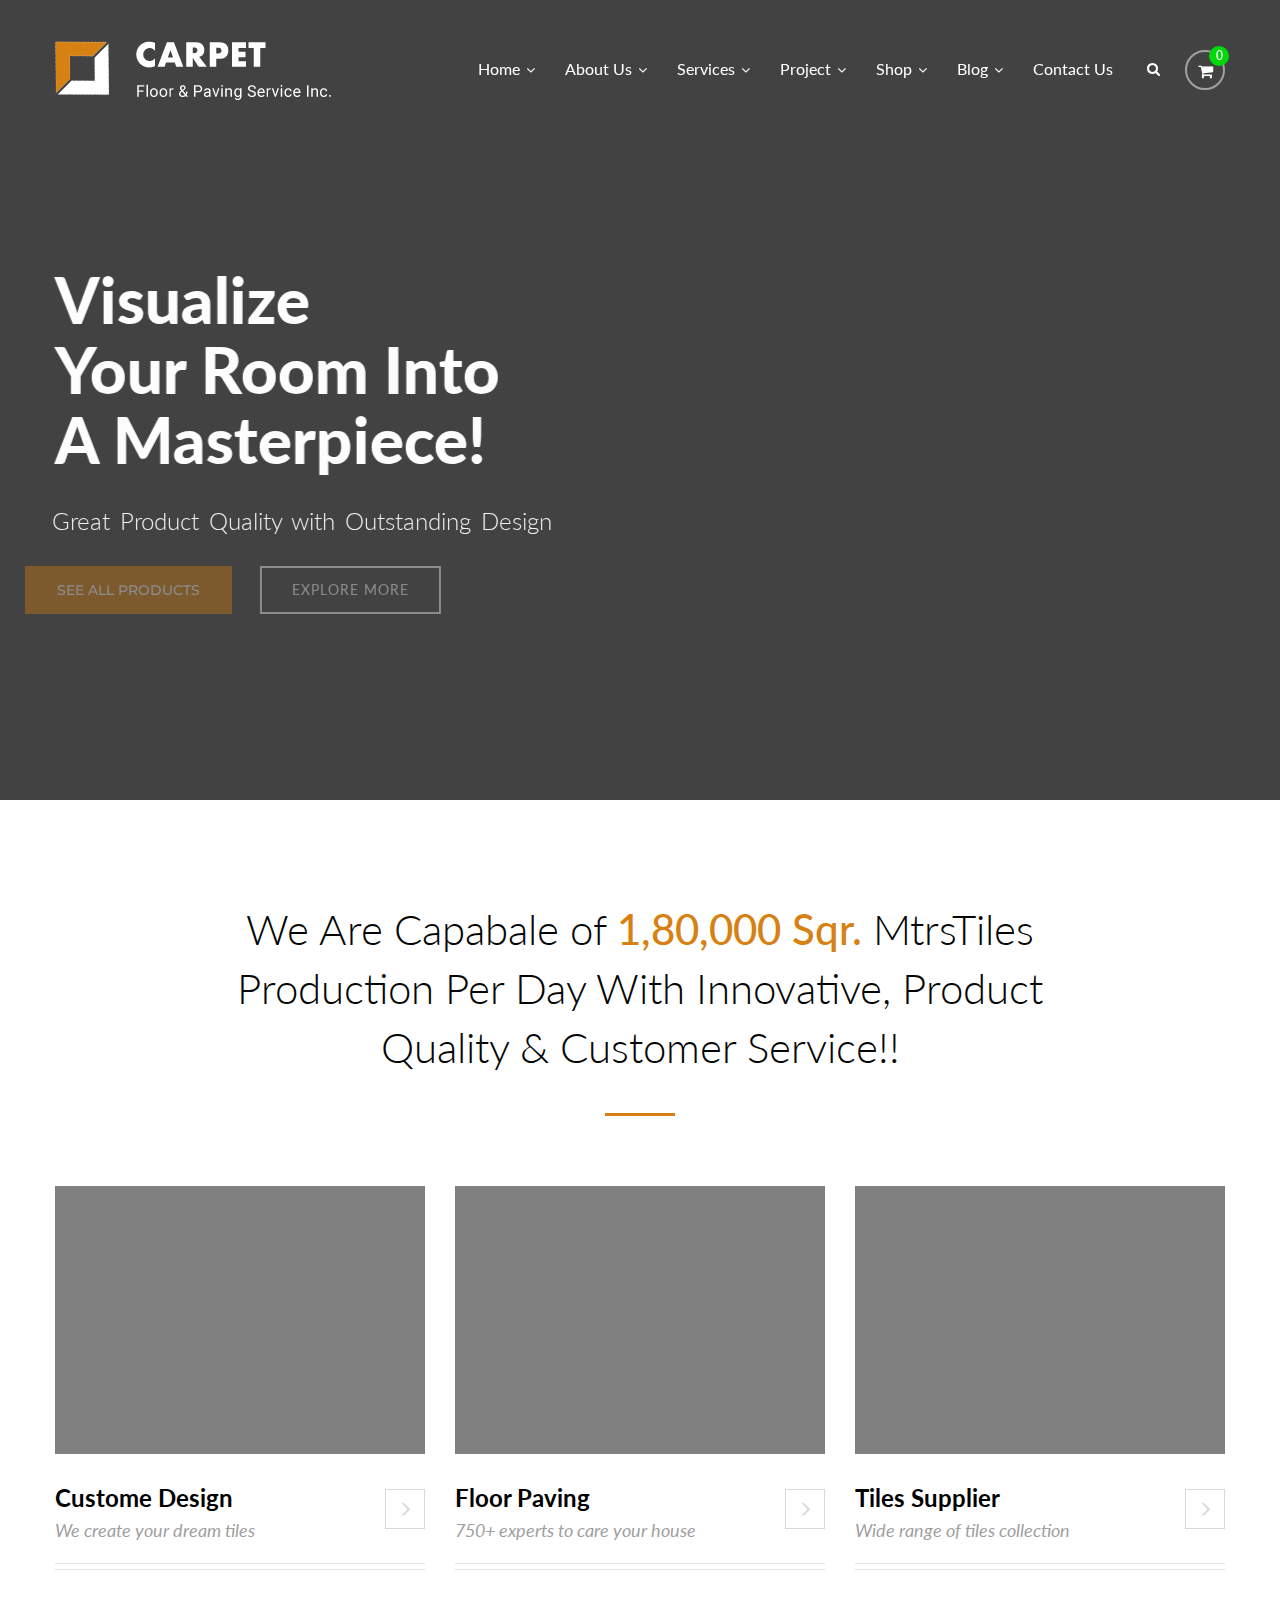
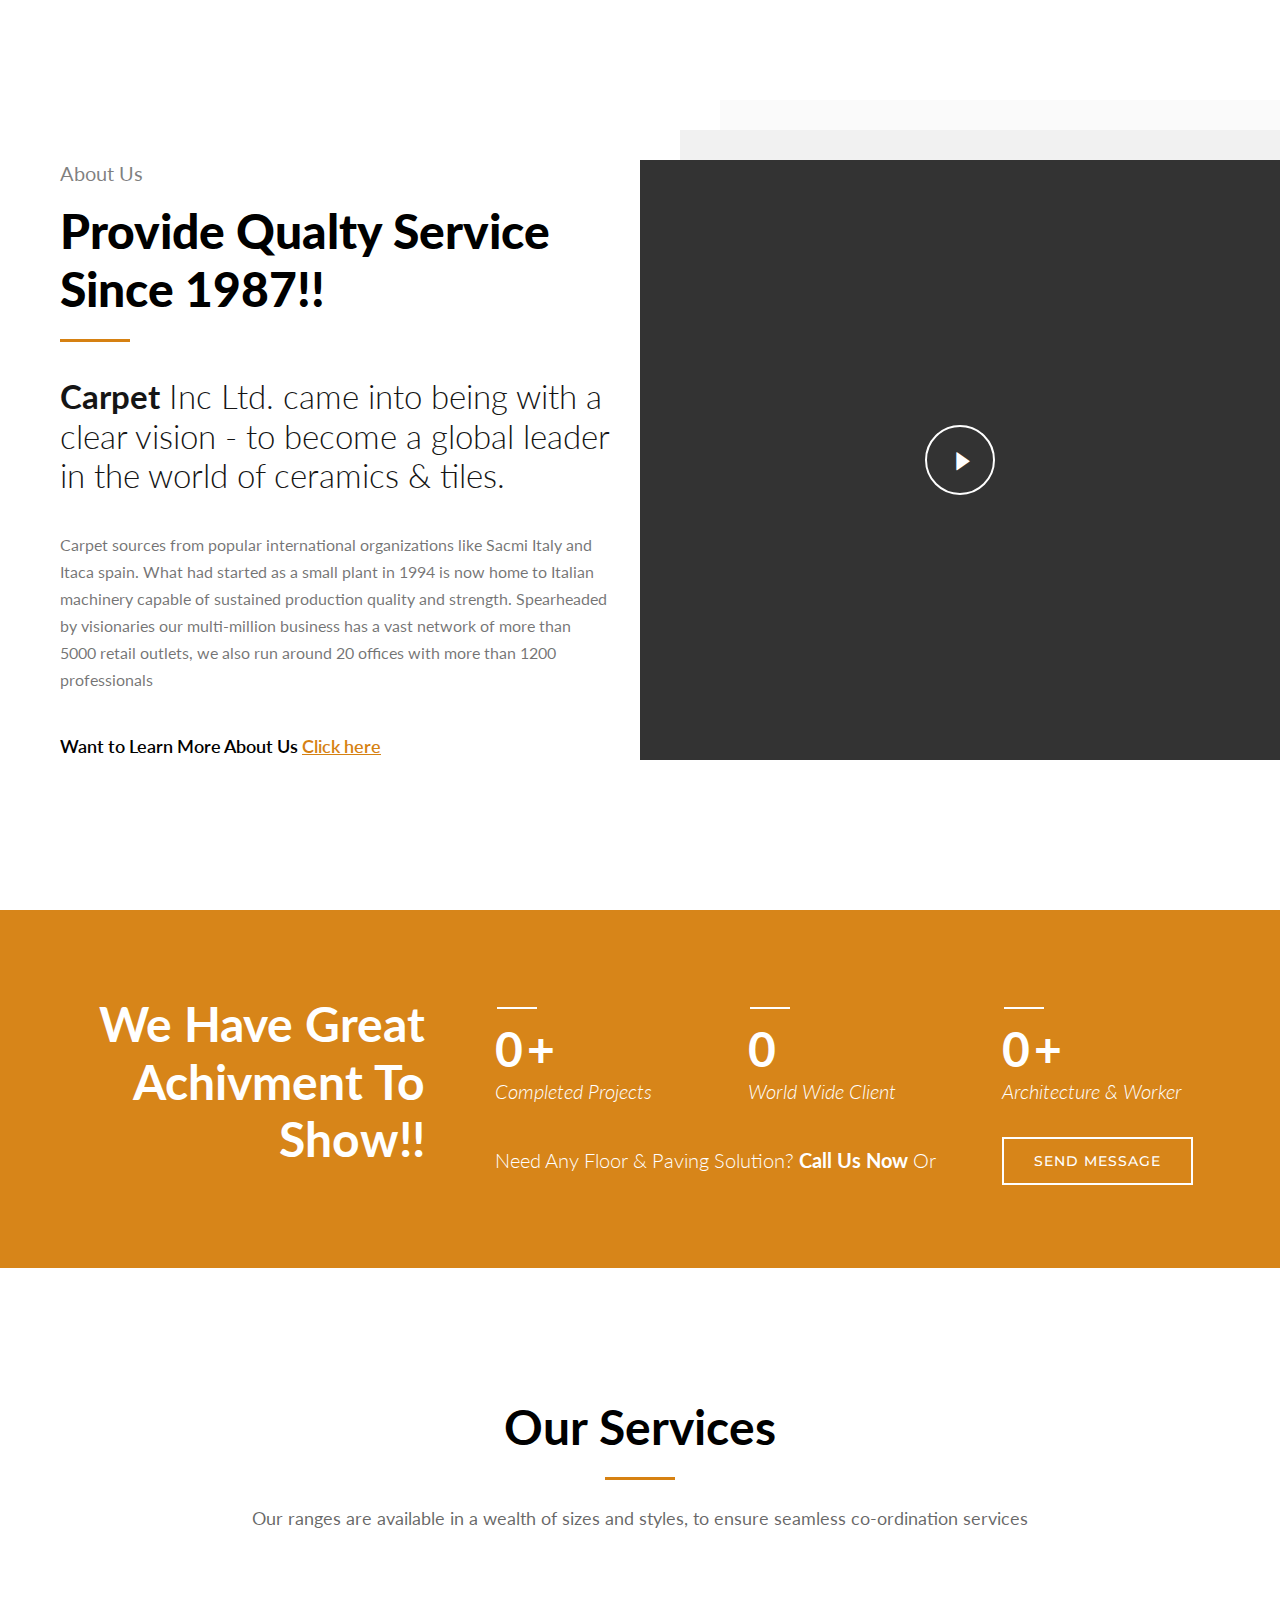
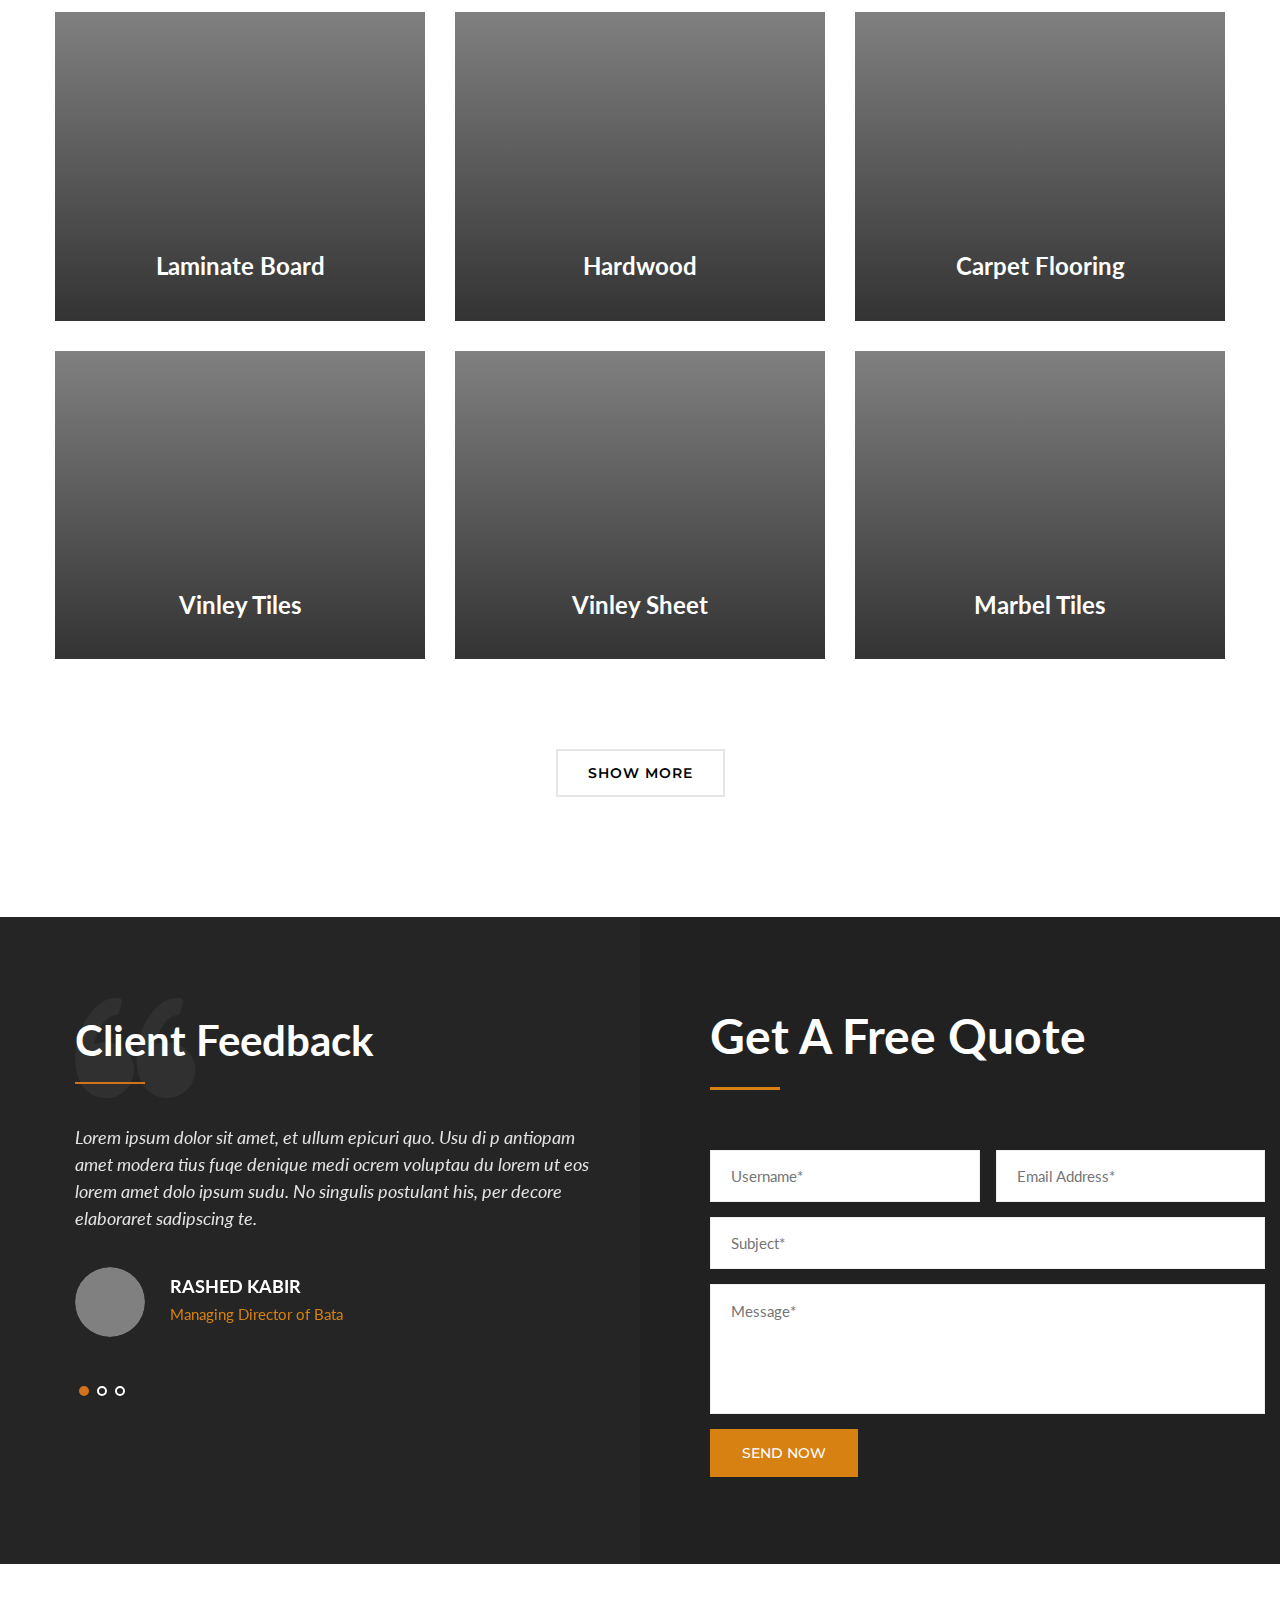
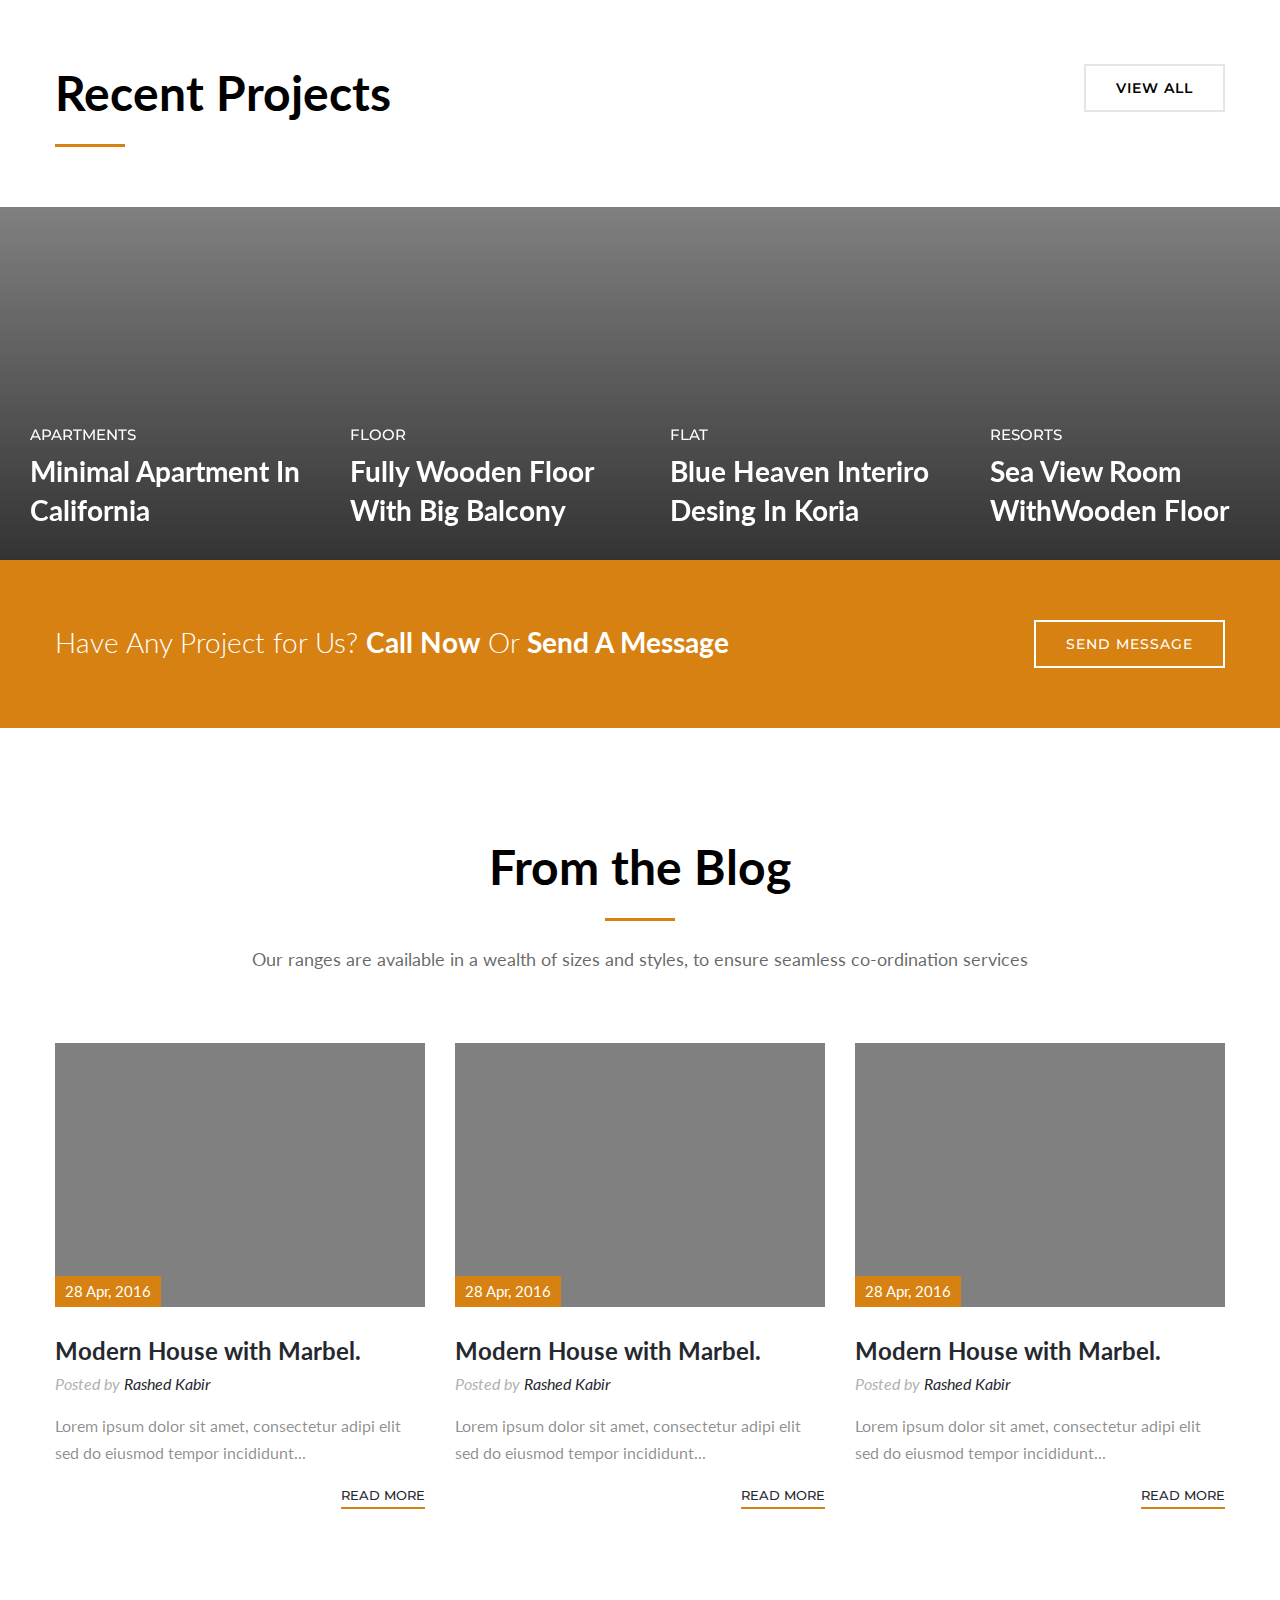
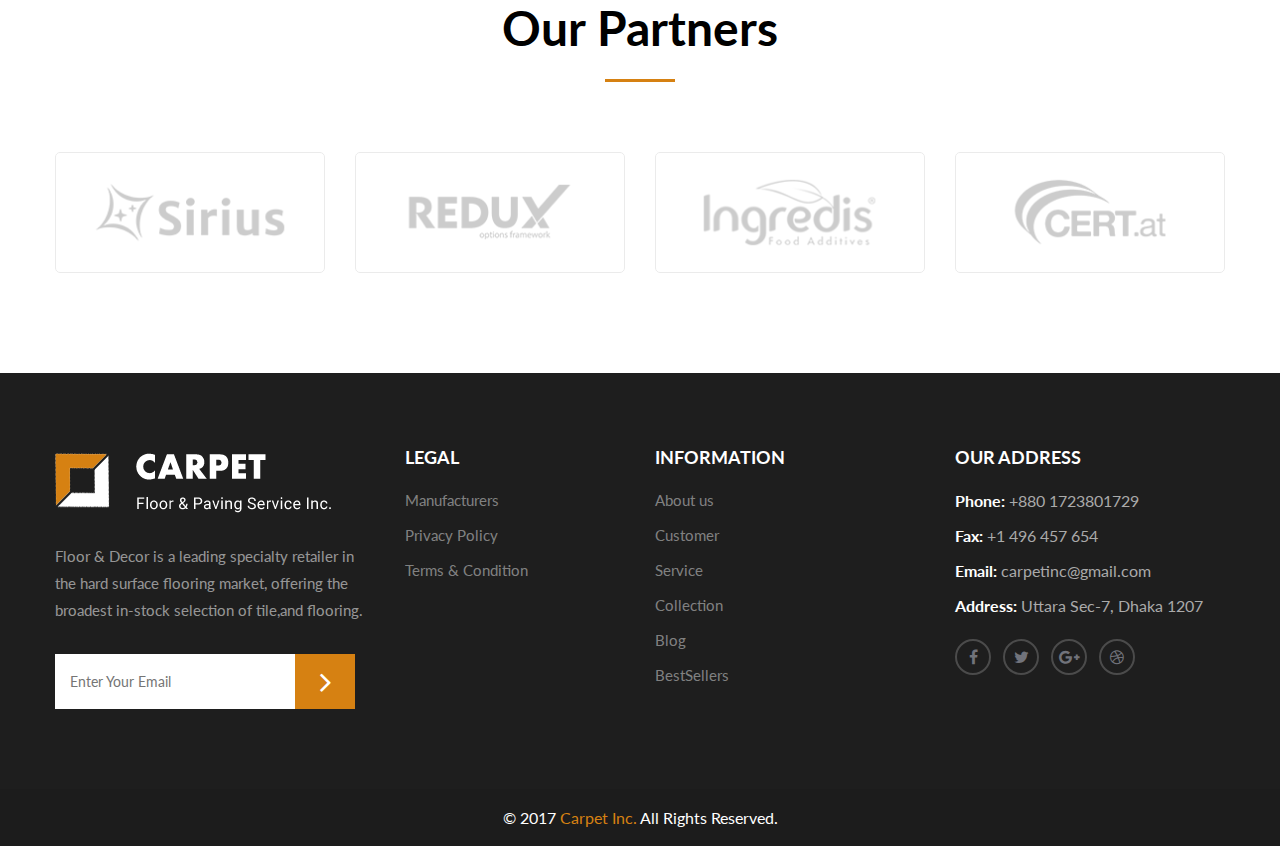
==== index.html @ 055ef2b3 "first commit" ====
<!DOCTYPE html>
<html>
<head>
<meta charset="utf-8">
<title>Carpet - Floor and Paving Services HTML Template | Home Style One</title>
<!-- Stylesheets -->
<link href="css/bootstrap.css" rel="stylesheet">
<link href="css/revolution-slider.css" rel="stylesheet">
<link href="css/style.css" rel="stylesheet">
<!--Favicon-->
<link rel="shortcut icon" href="images/favicon.ico" type="image/x-icon">
<link rel="icon" href="images/favicon.ico" type="image/x-icon">
<!-- Responsive -->
<meta http-equiv="X-UA-Compatible" content="IE=edge">
<meta name="viewport" content="width=device-width, initial-scale=1.0, maximum-scale=1.0, user-scalable=0">
<link href="css/responsive.css" rel="stylesheet">
<!--[if lt IE 9]><script src="https://cdnjs.cloudflare.com/ajax/libs/html5shiv/3.7.3/html5shiv.js"></script><![endif]-->
<!--[if lt IE 9]><script src="js/respond.js"></script><![endif]-->
</head>

<body>
<div class="page-wrapper">
 	
    <!-- Preloader -->
    <div class="preloader"></div>
 	
    <!-- Main Header / Header Type One-->
    <header class="main-header header-type-one">
    	<!--Header-Upper-->
        <div class="header-upper">
        	<div class="auto-container">
            	<div class="clearfix">
                	
                	<div class="pull-left logo-outer">
                    	<div class="logo"><a href="index.html"><img src="images/logo.png" alt="" title=""></a></div>
                    </div>
                    
                    <div class="nav-outer clearfix">
                        <!-- Main Menu -->
                        <nav class="main-menu">
                            <div class="navbar-header">
                                <!-- Toggle Button -->    	
                                <button type="button" class="navbar-toggle" data-toggle="collapse" data-target=".navbar-collapse">
                                    <span class="icon-bar"></span>
                                    <span class="icon-bar"></span>
                                    <span class="icon-bar"></span>
                                </button>
                            </div>
                            
                            <div class="navbar-collapse collapse clearfix">
                                <ul class="navigation clearfix">
                                    <li class="current dropdown"><a href="#">Home</a>
                                        <ul>
                                            <li><a href="index.html">Homepage One</a></li>
                                            <li><a href="index-2.html">Homepage Two</a></li>
                                            <li class="dropdown"><a href="#">Header Styles</a>
                                                <ul>
                                                    <li><a href="index.html">Header Style One</a></li>
                                                    <li><a href="index-2.html">Header Style Two</a></li>
                                                </ul>
                                            </li>
                                        </ul>
                                    </li>
                                    <li class="dropdown"><a href="about.html">About Us</a>
                                    	<ul>
                                            <li><a href="about.html">About Us</a></li>
                                            <li><a href="price.html">Pricing</a></li>
                                        </ul>
                                    </li>
                                    <li class="dropdown"><a href="#">Services</a>
                                        <ul>
                                            <li><a href="services.html">Services One</a></li>
                                            <li><a href="services-two.html">Services Two</a></li>
                                        </ul>
                                    </li>
                                    <li class="dropdown"><a href="#">Project</a>
                                        <ul>
                                            <li><a href="project.html">Project Style One</a></li>
                                            <li><a href="project-two.html">Project Style Two</a></li>
                                            <li><a href="project-single.html">Project Single</a></li>
                                        </ul>
                                    </li>
                                    <li class="dropdown"><a href="#">Shop</a>
                                        <ul>
                                            <li><a href="shop.html">Our Shop</a></li>
                                            <li><a href="shop-single.html">Single Item</a></li>
                                        </ul>
                                    </li>
                                    <li class="dropdown"><a href="#">Blog</a>
                                        <ul>
                                            <li><a href="blog.html">Our Blog</a></li>
                                            <li><a href="blog-single.html">Blog Single</a></li>
                                        </ul>
                                    </li>
                                    <li><a href="contact.html">Contact Us</a></li>
                                </ul>
    
                            </div>
                        </nav>
                        
                        <!-- Main Menu End-->
                        <div class="search-box-outer">
                            <div class="dropdown">
                                <button class="search-box-btn dropdown-toggle" type="button" id="dropdownMenu3" data-toggle="dropdown" aria-haspopup="true" aria-expanded="false"><span class="fa fa-search"></span></button>
                                <ul class="dropdown-menu pull-right search-panel" aria-labelledby="dropdownMenu3">
                                    <li class="panel-outer">
                                        <div class="form-container">
                                            <form method="post" action="blog.html">
                                                <div class="form-group">
                                                    <input type="search" name="field-name" value="" placeholder="Search Here" required="">
                                                    <button type="submit" class="search-btn"><span class="fa fa-search"></span></button>
                                                </div>
                                            </form>
                                        </div>
                                    </li>
                                </ul>
                            </div>
                        </div>
                        
                        <!--Cart Btn-->
                        <div class="cart-btn">
                        	<a class="shop-icon" href="shop-single.html"><span class="fa fa-shopping-cart"></span><span class="total-count">0</span></a>
                        </div>
                        
                	</div>
                    
                </div>
            </div>
        </div>
        <!--End Header Upper-->
        
        <!--Sticky Header-->
        <div class="sticky-header">
        	<div class="auto-container clearfix">
            	<!--Logo-->
            	<div class="logo pull-left">
                	<a href="index.html" class="img-responsive"><img src="images/logo-small.png" alt="" title=""></a>
                </div>
                
                <!--Right Col-->
                <div class="right-col pull-right">
                	<!-- Main Menu -->
                    <nav class="main-menu">
                        <div class="navbar-header">
                            <!-- Toggle Button -->    	
                            <button type="button" class="navbar-toggle" data-toggle="collapse" data-target=".navbar-collapse">
                                <span class="icon-bar"></span>
                                <span class="icon-bar"></span>
                                <span class="icon-bar"></span>
                            </button>
                        </div>
                        
                        <div class="navbar-collapse collapse clearfix">
                            <ul class="navigation clearfix">
                                <li class="current dropdown"><a href="#">Home</a>
                                    <ul>
                                        <li><a href="index.html">Homepage One</a></li>
                                        <li><a href="index-2.html">Homepage Two</a></li>
                                        <li class="dropdown"><a href="#">Header Styles</a>
                                            <ul>
                                                <li><a href="index.html">Header Style One</a></li>
                                                <li><a href="index-2.html">Header Style Two</a></li>
                                            </ul>
                                        </li>
                                    </ul>
                                </li>
                                <li class="dropdown"><a href="about.html">About Us</a>
                                    <ul>
                                        <li><a href="about.html">About Us</a></li>
                                        <li><a href="price.html">Pricing</a></li>
                                    </ul>
                                </li>
                                <li class="dropdown"><a href="#">Services</a>
                                    <ul>
                                        <li><a href="services.html">Services One</a></li>
                                        <li><a href="services-two.html">Services Two</a></li>
                                    </ul>
                                </li>
                                <li class="dropdown"><a href="#">Project</a>
                                    <ul>
                                        <li><a href="project.html">Project Style One</a></li>
                                        <li><a href="project-two.html">Project Style Two</a></li>
                                        <li><a href="project-single.html">Project Single</a></li>
                                    </ul>
                                </li>
                                <li class="dropdown"><a href="#">Shop</a>
                                    <ul>
                                        <li><a href="shop.html">Our Shop</a></li>
                                        <li><a href="shop-single.html">Single Item</a></li>
                                    </ul>
                                </li>
                                <li class="dropdown"><a href="#">Blog</a>
                                    <ul>
                                        <li><a href="blog.html">Our Blog</a></li>
                                        <li><a href="blog-single.html">Blog Single</a></li>
                                    </ul>
                                </li>
                                <li><a href="contact.html">Contact Us</a></li>
                            </ul>

                        </div>
                    </nav><!-- Main Menu End-->
                </div>
                
            </div>
        </div>
        <!--End Sticky Header-->
    
    </header>
    <!--End Main Header -->
    
	<!--Main Slider-->
    <section class="main-slider" data-start-height="800" data-slide-overlay="yes">
    	
        <div class="tp-banner-container">
            <div class="tp-banner">
                <ul>
                	
                    <li data-transition="fade" data-slotamount="1" data-masterspeed="1000" data-thumb="images/main-slider/image-1.jpg"  data-saveperformance="off"  data-title="Awesome Title Here">
                    <img src="images/main-slider/image-1.jpg"  alt=""  data-bgposition="center top" data-bgfit="cover" data-bgrepeat="no-repeat"> 
                    
                    <div class="tp-caption sfl sfb tp-resizeme"
                    data-x="left" data-hoffset="15"
                    data-y="center" data-voffset="-30"
                    data-speed="1500"
                    data-start="0"
                    data-easing="easeOutExpo"
                    data-splitin="none"
                    data-splitout="none"
                    data-elementdelay="0.01"
                    data-endelementdelay="0.3"
                    data-endspeed="1200"
                    data-endeasing="Power4.easeIn"><h2>Visualize <br> Your Room Into <br> A Masterpiece!</h2></div>
                    
                    <div class="tp-caption sfl sfb tp-resizeme"
                    data-x="left" data-hoffset="15"
                    data-y="center" data-voffset="120"
                    data-speed="1500"
                    data-start="500"
                    data-easing="easeOutExpo"
                    data-splitin="none"
                    data-splitout="none"
                    data-elementdelay="0.01"
                    data-endelementdelay="0.3"
                    data-endspeed="1200"
                    data-endeasing="Power4.easeIn"><div class="text">Great Product Quality with Outstanding Design</div></div>
                    
                    <div class="tp-caption sfl sfb tp-resizeme"
                    data-x="left" data-hoffset="15"
                    data-y="center" data-voffset="190"
                    data-speed="1500"
                    data-start="1000"
                    data-easing="easeOutExpo"
                    data-splitin="none"
                    data-splitout="none"
                    data-elementdelay="0.01"
                    data-endelementdelay="0.3"
                    data-endspeed="1200"
                    data-endeasing="Power4.easeIn"><a href="contact.html" class="theme-btn btn-style-one">See All Products</a> &ensp; &ensp; <a href="contact.html" class="theme-btn btn-style-two">Explore More</a></div>
                    
                    </li>
                    
                    <li data-transition="fade" data-slotamount="1" data-masterspeed="1000" data-thumb="images/main-slider/image-2.jpg"  data-saveperformance="off"  data-title="Awesome Title Here">
                    <img src="images/main-slider/image-2.jpg"  alt=""  data-bgposition="center top" data-bgfit="cover" data-bgrepeat="no-repeat"> 
                    
                    <div class="tp-caption sfl sfb tp-resizeme"
                    data-x="left" data-hoffset="15"
                    data-y="center" data-voffset="-30"
                    data-speed="1500"
                    data-start="0"
                    data-easing="easeOutExpo"
                    data-splitin="none"
                    data-splitout="none"
                    data-elementdelay="0.01"
                    data-endelementdelay="0.3"
                    data-endspeed="1200"
                    data-endeasing="Power4.easeIn"><h2>Visualize <br> Your Room Into <br> A Masterpiece!</h2></div>
                    
                    <div class="tp-caption sfl sfb tp-resizeme"
                    data-x="left" data-hoffset="15"
                    data-y="center" data-voffset="120"
                    data-speed="1500"
                    data-start="500"
                    data-easing="easeOutExpo"
                    data-splitin="none"
                    data-splitout="none"
                    data-elementdelay="0.01"
                    data-endelementdelay="0.3"
                    data-endspeed="1200"
                    data-endeasing="Power4.easeIn"><div class="text">Great Product Quality with Outstanding Design</div></div>
                    
                    <div class="tp-caption sfl sfb tp-resizeme"
                    data-x="left" data-hoffset="15"
                    data-y="center" data-voffset="190"
                    data-speed="1500"
                    data-start="1000"
                    data-easing="easeOutExpo"
                    data-splitin="none"
                    data-splitout="none"
                    data-elementdelay="0.01"
                    data-endelementdelay="0.3"
                    data-endspeed="1200"
                    data-endeasing="Power4.easeIn"><a href="contact.html" class="theme-btn btn-style-one">See All Products</a> &ensp; &ensp; <a href="contact.html" class="theme-btn btn-style-two">Explore More</a></div>
                    
                    </li>
                    
                </ul>
                
            </div>
        </div>
    </section>
  	<!--End Main Slider-->
    
    <!--Services Section-->
    <section class="services-section">
    	<div class="auto-container">
        	<!--Services Title-->
            <div class="services-title">
            	<h2>We Are Capabale of <span>1,80,000 Sqr.</span> MtrsTiles Production Per Day With Innovative, Product Quality & Customer Service!!</h2>
            </div>
            <div class="row clearfix">
            	
                <!--Services Style One-->
                <div class="services-style-one col-md-4 col-sm-4 col-xs-12">
                	<div class="inner-box">
                    	<div class="image">
                        	<a href="services.html"><img src="images/resource/service-1.jpg" alt="" /></a>
                        </div>
                        <div class="lower-box">
                        	<h3><a href="services.html">Custome Design</a></h3>
                            <div class="text">We create your dream tiles</div>
                            <a href="services.html" class="arrow-box"><span class="fa fa-angle-right"></span></a>
                        </div>
                    </div>
                </div>
                
                <!--Services Style One-->
                <div class="services-style-one col-md-4 col-sm-4 col-xs-12">
                	<div class="inner-box">
                    	<div class="image">
                        	<a href="services.html"><img src="images/resource/service-2.jpg" alt="" /></a>
                        </div>
                        <div class="lower-box">
                        	<h3><a href="services.html">Floor Paving</a></h3>
                            <div class="text">750+ experts to care your house</div>
                            <a href="services.html" class="arrow-box"><span class="fa fa-angle-right"></span></a>
                        </div>
                    </div>
                </div>
                
                <!--Services Style One-->
                <div class="services-style-one col-md-4 col-sm-4 col-xs-12">
                	<div class="inner-box">
                    	<div class="image">
                        	<a href="services.html"><img src="images/resource/service-3.jpg" alt="" /></a>
                        </div>
                        <div class="lower-box">
                        	<h3><a href="services.html">Tiles Supplier</a></h3>
                            <div class="text">Wide range of tiles collection</div>
                            <a href="services.html" class="arrow-box"><span class="fa fa-angle-right"></span></a>
                        </div>
                    </div>
                </div>
                
            </div>
        </div>
    </section>
    <!--End Services Section-->
    
    <!--Full Width Section One-->
    <section class="full-width-section-one no-padd-top">
    	<div class="outer-box clearfix">
        	
            <!--Content Column-->
            <div class="content-column">
            	<div class="content-box">
                	<!--Sec Title-->
                	<div class="sec-title">
                    	<div class="title">About Us</div>
                    	<h2>Provide Qualty Service Since 1987!!</h2>
                        <div class="separator"></div>
                    </div>
                    <h3><strong>Carpet</strong> Inc Ltd. came into being with a clear vision - to become a global leader in the world of ceramics & tiles.</h3>
                    <div class="text">Carpet sources from popular international organizations like Sacmi Italy and Itaca spain. What had started as a small plant in 1994 is now home to Italian machinery capable of sustained production quality and strength. Spearheaded by visionaries  our multi-million business has a vast network of more than 5000 retail outlets, we also run around 20 offices with more than 1200 professionals</div>
                    <div class="learn-more">Want to Learn More About Us <a href="about.html">Click here</a></div>
                </div>
            </div>
            
            <!--Image Column-->
        	<div class="image-column" style="background-image: url(images/resource/image-1.jpg)">
            	<div class="image">
                	<img src="images/resource/image-1.jpg" alt="">
                </div>
                <a href="https://www.youtube.com/watch?v=SXZXtD60t2g" class="overlay-link lightbox-image">
                	<span class="icon flaticon-play-button-1"></span>
                </a>
            </div>
            <!--End Image Column-->
            
    	</div>
    </section>
    <!--End Full Width Section One-->
    
    <!--Counter Section-->
    <section class="counter-section" style="background-image:url(images/background/1.jpg);">
    	<div class="auto-container">
        	<div class="row clearfix">
                <!--Title Column-->
                <div class="title-column col-md-4 col-sm-12 col-xs-12">
                    <h2>We Have Great Achivment To Show!!</h2>
                </div>
                <!--Counter Column-->
                <div class="counter-column col-md-8 col-sm-12 col-xs-12">
                    <div class="column-inner">
                        <div class="fact-counter">
                            <div class="row clearfix">
                            
                                <!--Column-->
                                <div class="column counter-column col-md-4 col-sm-4 col-xs-12">
                                    <div class="inner">
                                        <div class="count-outer count-box">
                                            <span class="count-text" data-speed="3000" data-stop="1780">0</span>
                                            <span class="plus-tag">+</span>
                                        </div>
                                        <h4 class="counter-title">Completed Projects</h4>
                                    </div>
                                </div>
                        
                                <!--Column-->
                                <div class="column counter-column col-md-4 col-sm-4 col-xs-12">
                                    <div class="inner">
                                        <div class="count-outer count-box">
                                            <span class="count-text" data-speed="2000" data-stop="850">0</span>
                                        </div>
                                        <h4 class="counter-title">World Wide Client</h4>
                                    </div>
                                </div>
                                
                                <!--Column-->
                                <div class="column counter-column col-md-4 col-sm-4 col-xs-12">
                                    <div class="inner">
                                        <div class="count-outer count-box">
                                            <span class="count-text" data-speed="4000" data-stop="3260">0</span>
                                            <span class="plus-tag">+</span>
                                        </div>
                                        <h4 class="counter-title">Architecture & Worker</h4>
                                    </div>
                                </div>
                        
                            </div>
                        </div>
                        <div class="message-box">
                            <div class="row clearfix">
                                <div class="col-md-8 col-sm-8 col-xs-12">
                                    <div class="message">Need Any Floor & Paving Solution? <span>Call Us Now</span> Or </div>
                                </div>
                                <div class="btn-box col-md-4 col-sm-4 col-xs-12">
                                    <a href="contact.html" class="theme-btn btn-style-three">SEND MESSAGE</a>
                                </div>
                            </div>
                        </div>
                    </div>
                </div>
            </div>
        </div>
    </section>
    <!--Counter Section-->
    
    <!--Services Section Two-->
    <section class="services-section-two">
    	<div class="auto-container">
        	<!--Sec Title-->
            <div class="sec-title centered">
            	<h2>Our Services</h2>
                <div class="text">Our ranges are available in a wealth of sizes and styles, to ensure seamless co-ordination services</div>
            </div>
            <div class="row clearfix">
            
            	<!--Services Style Two-->
            	<div class="services-style-two col-md-4 col-sm-6 col-xs-12">
                	<div class="inner-box">
                    	<div class="image">
                        	<img src="images/resource/service-4.jpg" alt="" />
                            <div class="content">
                            	<h3><a href="services.html">Laminate Board</a></h3>
                            </div>
                        </div>
                    </div>
                </div>
                
                <!--Services Style Two-->
            	<div class="services-style-two col-md-4 col-sm-6 col-xs-12">
                	<div class="inner-box">
                    	<div class="image">
                        	<img src="images/resource/service-5.jpg" alt="" />
                            <div class="content">
                            	<h3><a href="services.html">Hardwood</a></h3>
                            </div>
                        </div>
                    </div>
                </div>
                
                <!--Services Style Two-->
            	<div class="services-style-two col-md-4 col-sm-6 col-xs-12">
                	<div class="inner-box">
                    	<div class="image">
                        	<img src="images/resource/service-6.jpg" alt="" />
                            <div class="content">
                            	<h3><a href="services.html">Carpet Flooring</a></h3>
                            </div>
                        </div>
                    </div>
                </div>
                
                <!--Services Style Two-->
            	<div class="services-style-two col-md-4 col-sm-6 col-xs-12">
                	<div class="inner-box">
                    	<div class="image">
                        	<img src="images/resource/service-7.jpg" alt="" />
                            <div class="content">
                            	<h3><a href="services.html">Vinley Tiles</a></h3>
                            </div>
                        </div>
                    </div>
                </div>
                
                <!--Services Style Two-->
            	<div class="services-style-two col-md-4 col-sm-6 col-xs-12">
                	<div class="inner-box">
                    	<div class="image">
                        	<img src="images/resource/service-8.jpg" alt="" />
                            <div class="content">
                            	<h3><a href="services.html">Vinley Sheet</a></h3>
                            </div>
                        </div>
                    </div>
                </div>
                
                <!--Services Style Two-->
            	<div class="services-style-two col-md-4 col-sm-6 col-xs-12">
                	<div class="inner-box">
                    	<div class="image">
                        	<img src="images/resource/service-9.jpg" alt="" />
                            <div class="content">
                            	<h3><a href="services.html">Marbel Tiles</a></h3>
                            </div>
                        </div>
                    </div>
                </div>
                
            </div>
            
            <div class="text-center">
            	<a href="services.html" class="theme-btn btn-style-four">Show More</a>
            </div>
            
        </div>
    </section>
    <!--End Services Section Two-->
    
    <!--Full Width Section Two-->
    <section class="full-width-section-two">
    	<div class="outer-box clearfix">
        	
            <!--Testimonial Column-->
            <div class="testimonial-column">
            	<div class="content-column">
                	<div class="title">
                    	<h2>Client Feedback</h2>
                        <div class="quote-icon"><span class="icon flaticon-left-quote"></span></div>
                    </div>
                    <div class="single-item-carousel owl-carousel owl-theme">
                    
                    	<div class="testimonial-style-one">
                        	<div class="inner-box">
                            	<div class="text">Lorem ipsum dolor sit amet, et ullum epicuri quo. Usu di p antiopam amet modera tius fuqe denique medi ocrem voluptau du lorem ut eos lorem amet dolo ipsum sudu. No singulis postulant his, per decore elaboraret sadipscing te. </div>
                                <div class="user-info">
                                	<div class="inner">
                                    	<div class="author-image">
                                        	<img src="images/resource/author-1.jpg" alt="" />
                                        </div>
                                        <h3>Rashed kabir</h3>
                                        <div class="designation">Managing Director of  Bata</div>
                                    </div>
                                </div>
                            </div>
                        </div>
                        
                        <div class="testimonial-style-one">
                        	<div class="inner-box">
                            	<div class="text">Lorem ipsum dolor sit amet, et ullum epicuri quo. Usu di p antiopam amet modera tius fuqe denique medi ocrem voluptau du lorem ut eos lorem amet dolo ipsum sudu. No singulis postulant his, per decore elaboraret sadipscing te. </div>
                                <div class="user-info">
                                	<div class="inner">
                                    	<div class="author-image">
                                        	<img src="images/resource/author-1.jpg" alt="" />
                                        </div>
                                        <h3>Rashed kabir</h3>
                                        <div class="designation">Managing Director of  Bata</div>
                                    </div>
                                </div>
                            </div>
                        </div>
                        
                        <div class="testimonial-style-one">
                        	<div class="inner-box">
                            	<div class="text">Lorem ipsum dolor sit amet, et ullum epicuri quo. Usu di p antiopam amet modera tius fuqe denique medi ocrem voluptau du lorem ut eos lorem amet dolo ipsum sudu. No singulis postulant his, per decore elaboraret sadipscing te. </div>
                                <div class="user-info">
                                	<div class="inner">
                                    	<div class="author-image">
                                        	<img src="images/resource/author-1.jpg" alt="" />
                                        </div>
                                        <h3>Rashed kabir</h3>
                                        <div class="designation">Managing Director of  Bata</div>
                                    </div>
                                </div>
                            </div>
                        </div>
                        
                    </div>
                </div>
            </div>
            
            <!--Form Column-->
            <div class="form-column" style="background-image:url(images/resource/image-2.jpg);">
            	<div class="form-inner">
                	<!--Sec Title-->
                    <div class="sec-title light">
                    	<h2>Get A Free Quote</h2>
                    </div>
                    
                    <!--Default Form-->
                    <div class="default-form">
                        <form method="post" action="contact.html">
                        	<div class="row clearfix">
                                <!--Form Group-->
                                <div class="form-group col-md-6 col-sm-6 col-xs-12">
                                    <input type="text" name="username" value="" placeholder="Username*" required>
                                </div>
                                <!--Form Group-->
                                <div class="form-group col-md-6 col-sm-6 col-xs-12">
                                    <input type="email" name="email" value="" placeholder="Email Address*" required>
                                </div>
                                <!--Form Group-->
                                <div class="form-group col-md-12 col-sm-12 col-xs-12">
                                    <input type="text" name="subject" value="" placeholder="Subject*" required>
                                </div>
                                <!--Form Group-->
                                <div class="form-group col-md-12 col-sm-12 col-xs-12">
                                    <textarea name="message" placeholder="Message*" ></textarea>
                                </div>
                                <!--Form Group-->
                                <div class="form-group col-md-12 col-sm-12 col-xs-12">
                                    <button type="submit" class="theme-btn btn-style-one">Send Now</button>
                                </div>
                            </div>
                        </form>
                    </div>
                    <!--Default Form-->
                    
                </div>
            </div>
            
        </div>
    </section>
    <!--End Full Width Section Two-->
    
    <!--Project Section-->
    <section class="project-section no-padd-btm">
    	<div class="auto-container">
        	<!--Sec Title-->
            <div class="sec-title clearfix">
            	<div class="pull-left">
                	<h2>Recent Projects</h2>
                </div>
                <div class="pull-right">
                	<a href="project.html" class="theme-btn btn-style-four">View all</a>
                </div>
            </div>
        </div>
        
        <div class="four-item-carousel owl-carousel owl-theme">
             <!--Gallery Item-->
             <div class="gallery-item">
                <div class="inner-box">
                    <div class="image">
                        <img src="images/gallery/1.jpg" alt="">
                        <!--Overlay Box-->
                        <div class="overlay-box">
                            <div class="content">
                                <span class="category">apartments</span>
                                <h3><a href="project-single.html">Minimal Apartment in California</a></h3>
                            </div>
                        </div>
                    </div>
                </div>
            </div>
            
            <!--Gallery Item-->
             <div class="gallery-item">
                <div class="inner-box">
                    <div class="image">
                        <img src="images/gallery/2.jpg" alt="">
                        <!--Overlay Box-->
                        <div class="overlay-box">
                            <div class="content">
                                <span class="category">Floor</span>
                                <h3><a href="project-single.html">Fully Wooden Floor with Big Balcony</a></h3>
                            </div>
                        </div>
                    </div>
                </div>
            </div>
            
            <!--Gallery Item-->
             <div class="gallery-item">
                <div class="inner-box">
                    <div class="image">
                        <img src="images/gallery/3.jpg" alt="">
                        <!--Overlay Box-->
                        <div class="overlay-box">
                            <div class="content">
                                <span class="category">Flat</span>
                                <h3><a href="project-single.html">Blue Heaven Interiro Desing in Koria</a></h3>
                            </div>
                        </div>
                    </div>
                </div>
            </div>
            
            <!--Gallery Item-->
             <div class="gallery-item">
                <div class="inner-box">
                    <div class="image">
                        <img src="images/gallery/4.jpg" alt="">
                        <!--Overlay Box-->
                        <div class="overlay-box">
                            <div class="content">
                                <span class="category">Resorts</span>
                                <h3><a href="project-single.html">Sea View Room withWooden Floor</a></h3>
                            </div>
                        </div>
                    </div>
                </div>
            </div>
            
            <!--Gallery Item-->
             <div class="gallery-item">
                <div class="inner-box">
                    <div class="image">
                        <img src="images/gallery/1.jpg" alt="">
                        <!--Overlay Box-->
                        <div class="overlay-box">
                            <div class="content">
                                <span class="category">apartments</span>
                                <h3><a href="project-single.html">Minimal Apartment in California</a></h3>
                            </div>
                        </div>
                    </div>
                </div>
            </div>
            
            <!--Gallery Item-->
             <div class="gallery-item">
                <div class="inner-box">
                    <div class="image">
                        <img src="images/gallery/2.jpg" alt="">
                        <!--Overlay Box-->
                        <div class="overlay-box">
                            <div class="content">
                                <span class="category">Floor</span>
                                <h3><a href="project-single.html">Fully Wooden Floor with Big Balcony</a></h3>
                            </div>
                        </div>
                    </div>
                </div>
            </div>
            
            <!--Gallery Item-->
             <div class="gallery-item">
                <div class="inner-box">
                    <div class="image">
                        <img src="images/gallery/3.jpg" alt="">
                        <!--Overlay Box-->
                        <div class="overlay-box">
                            <div class="content">
                                <span class="category">Flat</span>
                                <h3><a href="project-single.html">Blue Heaven Interiro Desing in Koria</a></h3>
                            </div>
                        </div>
                    </div>
                </div>
            </div>
            
            <!--Gallery Item-->
             <div class="gallery-item">
                <div class="inner-box">
                    <div class="image">
                        <img src="images/gallery/4.jpg" alt="">
                        <!--Overlay Box-->
                        <div class="overlay-box">
                            <div class="content">
                                <span class="category">Resorts</span>
                                <h3><a href="project-single.html">Sea View Room withWooden Floor</a></h3>
                            </div>
                        </div>
                    </div>
                </div>
            </div>
            
        </div>
            
        
    </section>
    <!--End Project Section-->
    
    <!--Message Box-->
    <section class="message-section">
    	<div class="auto-container">
        	<div class="row clearfix">
            	<div class="column col-md-8 col-sm-12 col-xs-12">
                	<h2>Have Any Project for Us? <span>Call Now</span> Or <span>Send A Message</span></h2>
                </div>
                <div class="btn-column col-md-4 col-sm-12 col-xs-12">
                	<a href="contact.html" class="theme-btn btn-style-three">SEND MESSAGE</a>
                </div>
            </div>
        </div>
    </section>
    <!--End Message Box-->
    
    <!--News Section-->
    <section class="news-section">
    	<div class="auto-container">
        	<!--Sec Title-->
            <div class="sec-title centered">
            	<h2>From the Blog</h2>
                <div class="text">Our ranges are available in a wealth of sizes and styles, to ensure seamless co-ordination services</div>
            </div>
            <div class="row clearfix">
            	<!--News Style One-->
            	<div class="news-style-one col-md-4 col-sm-6 col-xs-12">
                	<div class="inner-box">
                    	<div class="image">
                        	<a href="blog-single.html"><img src="images/resource/news-1.jpg" alt="" /></a>
                            <div class="post-time">28 Apr, 2016</div>
                        </div>
                        <div class="lower-content">
                        	<h3><a href="blog-single.html">Modern House with Marbel.</a></h3>
                            <div class="author">Posted by <span>Rashed Kabir</span></div>
                            <div class="text">Lorem ipsum dolor sit amet, consectetur adipi elit sed do eiusmod tempor incididunt...</div>
                            <div class="text-right">
                            	<a href="blog-single.html" class="read-more">Read More</a>
                            </div>
                        </div>
                    </div>
                </div>
                
                <!--News Style One-->
            	<div class="news-style-one col-md-4 col-sm-6 col-xs-12">
                	<div class="inner-box">
                    	<div class="image">
                        	<a href="blog-single.html"><img src="images/resource/news-2.jpg" alt="" /></a>
                            <div class="post-time">28 Apr, 2016</div>
                        </div>
                        <div class="lower-content">
                        	<h3><a href="blog-single.html">Modern House with Marbel.</a></h3>
                            <div class="author">Posted by <span>Rashed Kabir</span></div>
                            <div class="text">Lorem ipsum dolor sit amet, consectetur adipi elit sed do eiusmod tempor incididunt...</div>
                            <div class="text-right">
                            	<a href="blog-single.html" class="read-more">Read More</a>
                            </div>
                        </div>
                    </div>
                </div>
                
                <!--News Style One-->
            	<div class="news-style-one col-md-4 col-sm-6 col-xs-12">
                	<div class="inner-box">
                    	<div class="image">
                        	<a href="blog-single.html"><img src="images/resource/news-3.jpg" alt="" /></a>
                            <div class="post-time">28 Apr, 2016</div>
                        </div>
                        <div class="lower-content">
                        	<h3><a href="blog-single.html">Modern House with Marbel.</a></h3>
                            <div class="author">Posted by <span>Rashed Kabir</span></div>
                            <div class="text">Lorem ipsum dolor sit amet, consectetur adipi elit sed do eiusmod tempor incididunt...</div>
                            <div class="text-right">
                            	<a href="blog-single.html" class="read-more">Read More</a>
                            </div>
                        </div>
                    </div>
                </div>
                
            </div>
        </div>
    </section>
    <!--News Section-->
    
    <!--Clients Section-->
    <section class="client-section no-padd-top">
    	<div class="auto-container">
        	<div class="sec-title centered">
            	<h2>Our Partners</h2>
            </div>
            
            <div class="sponsors-outer">
                <!--Sponsors Carousel-->
                <ul class="sponsors-carousel owl-carousel owl-theme">
                    <li class="slide-item"><figure class="image-box"><a href="#"><img src="images/clients/1.png" alt=""></a></figure></li>
                    <li class="slide-item"><figure class="image-box"><a href="#"><img src="images/clients/2.png" alt=""></a></figure></li>
                    <li class="slide-item"><figure class="image-box"><a href="#"><img src="images/clients/3.png" alt=""></a></figure></li>
                    <li class="slide-item"><figure class="image-box"><a href="#"><img src="images/clients/4.png" alt=""></a></figure></li>
                    <li class="slide-item"><figure class="image-box"><a href="#"><img src="images/clients/1.png" alt=""></a></figure></li>
                    <li class="slide-item"><figure class="image-box"><a href="#"><img src="images/clients/2.png" alt=""></a></figure></li>
                    <li class="slide-item"><figure class="image-box"><a href="#"><img src="images/clients/3.png" alt=""></a></figure></li>
                    <li class="slide-item"><figure class="image-box"><a href="#"><img src="images/clients/4.png" alt=""></a></figure></li>
                </ul>
            </div>
            
        </div>
    </section>
    <!--End Clients Section-->
    
    <!--Main Footer-->
    <footer class="main-footer">
    	
        <div class="auto-container">
            <div class="row clearfix">
            
                <!--big column-->
                <div class="big-column col-md-6 col-sm-12 col-xs-12">
                    <div class="row clearfix">
                    
                        <!--Footer Column-->
                        <div class="footer-column col-md-7 col-sm-6 col-xs-12">
                            <div class="footer-widget logo-widget">
                                <div class="footer-logo"><figure><a href="index.html"><img src="images/footer-logo.png" alt=""></a></figure></div>
                                <div class="widget-content">
                                    <div class="text">Floor & Decor is a leading specialty retailer in the hard surface flooring market, offering the broadest in-stock selection of tile,and flooring.</div>
                                    <div class="emailed-form">
                                        <form method="post" action="contact.html">
                                            <div class="form-group">
                                                <input type="email" name="email" value="" placeholder="Enter Your Email" required>
                                                <button type="submit" class="theme-btn"><span class="fa fa-angle-right"></span></button>
                                            </div>
                                        </form>
                                    </div>
                                </div>
                            </div>
                        </div>
                        
                        <!--Footer Column-->
                        <div class="footer-column col-md-5 col-sm-6 col-xs-12">
                            <div class="footer-widget links-widget">
                                <h2>Legal</h2>
                                <div class="widget-content">
                                    <ul class="list">
                                        <li><a href="#">Manufacturers</a></li>
                                        <li><a href="#">Privacy Policy</a></li>
                                        <li><a href="#">Terms & Condition</a></li>
                                    </ul>
                                </div>
                            </div>
                        </div>
                                                    
                    </div>
                </div>
                
                <!--big column-->
                <div class="big-column col-md-6 col-sm-12 col-xs-12">
                    <div class="row clearfix">
                        
                        <!--Footer Column-->
                        <div class="footer-column col-md-6 col-sm-6 col-xs-12">
                            <div class="footer-widget links-widget">
                                <h2>Information</h2>
                                <div class="widget-content">
                                    <ul class="list">
                                        <li><a href="#">About us</a></li>
                                        <li><a href="#">Customer</a></li>
                                        <li><a href="#">Service</a></li>
                                        <li><a href="#">Collection</a></li>
                                        <li><a href="#">Blog</a></li>
                                        <li><a href="#">BestSellers</a></li>
                                    </ul>
                                </div>
                            </div>
                        </div>
                        
                        <!--Footer Column-->
                        <div class="footer-column col-md-6 col-sm-6 col-xs-12">
                            <div class="footer-widget info-widget">
                                <h2>Our address</h2>
                                <div class="widget-content">
                                    <ul class="list-style-one">
                                        <li>Phone: <span> +880 1723801729</span></li>
                                        <li>Fax: <span> +1 496 457 654</span></li>
                                        <li>Email: <span>carpetinc@gmail.com</span></li>
                                        <li>Address: <span>Uttara Sec-7, Dhaka 1207</span></li>
                                    </ul>
                                    <ul class="social-icon-one">
                                        <li><a href="#"><span class="fa fa-facebook"></span></a></li>
                                        <li><a href="#"><span class="fa fa-twitter"></span></a></li>
                                        <li><a href="#"><span class="fa fa-google-plus"></span></a></li>
                                        <li><a href="#"><span class="fa fa-dribbble"></span></a></li>
                                    </ul>
                                </div>
                            </div>
                        </div>
                        
                    </div>
                </div>
                
            </div>
        </div>
        
        <!--Footer Bottom-->
        <div class="footer-bottom">
        	<div class="copyright">&copy; 2017 <a href="index.html">Carpet Inc.</a> All Rights Reserved. </div>
        </div>
        
    </footer>
	<!--End Footer-->
    
</div>
<!--End pagewrapper-->

<!--Scroll to top-->
<div class="scroll-to-top scroll-to-target" data-target=".main-header"><span class="icon fa fa-long-arrow-up"></span></div>

<script src="js/jquery.js"></script> 
<script src="js/bootstrap.min.js"></script>
<script src="js/revolution.min.js"></script>
<script src="js/jquery.fancybox.pack.js"></script>
<script src="js/jquery.fancybox-media.js"></script>
<script src="js/owl.js"></script>
<script src="js/appear.js"></script>
<script src="js/wow.js"></script>
<script src="js/jquery-ui.js"></script>
<script src="js/script.js"></script>
</body>
</html>
---- css/revolution-slider.css ----
.tp-static-layers{position:absolute;z-index:505;top:0;left:0}.tp-hide-revslider,.tp-caption.tp-hidden-caption{visibility:hidden!important;display:none!important}.tp-caption{z-index:1;white-space:nowrap}.tp-caption-demo .tp-caption{position:relative!important;display:inline-block;margin-bottom:10px;margin-right:20px!important}.tp-caption.whitedivider3px{color:#000;text-shadow:none;background-color:#fff;background-color:rgba(255,255,255,1);text-decoration:none;min-width:408px;min-height:3px;background-position:initial initial;background-repeat:initial initial;border-width:0;border-color:#000;border-style:none}.tp-caption.finewide_large_white{color:#fff;text-shadow:none;font-size:60px;line-height:60px;font-weight:300;font-family:"Open Sans",sans-serif;background-color:transparent;text-decoration:none;text-transform:uppercase;letter-spacing:8px;border-width:0;border-color:#000;border-style:none}.tp-caption.whitedivider3px{color:#000;text-shadow:none;background-color:#fff;background-color:rgba(255,255,255,1);text-decoration:none;font-size:0;line-height:0;min-width:468px;min-height:3px;border-width:0;border-color:#000;border-style:none}.tp-caption.finewide_medium_white{color:#fff;text-shadow:none;font-size:37px;line-height:37px;font-weight:300;font-family:"Open Sans",sans-serif;background-color:transparent;text-decoration:none;text-transform:uppercase;letter-spacing:5px;border-width:0;border-color:#000;border-style:none}.tp-caption.boldwide_small_white{font-size:25px;line-height:25px;font-weight:800;font-family:"Open Sans",sans-serif;color:#fff;text-decoration:none;background-color:transparent;text-shadow:none;text-transform:uppercase;letter-spacing:5px;border-width:0;border-color:#000;border-style:none}.tp-caption.whitedivider3px_vertical{color:#000;text-shadow:none;background-color:#fff;background-color:rgba(255,255,255,1);text-decoration:none;font-size:0;line-height:0;min-width:3px;min-height:130px;border-width:0;border-color:#000;border-style:none}.tp-caption.finewide_small_white{color:#fff;text-shadow:none;font-size:25px;line-height:25px;font-weight:300;font-family:"Open Sans",sans-serif;background-color:transparent;text-decoration:none;text-transform:uppercase;letter-spacing:5px;border-width:0;border-color:#000;border-style:none}.tp-caption.finewide_verysmall_white_mw{font-size:13px;line-height:25px;font-weight:400;font-family:"Open Sans",sans-serif;color:#fff;text-decoration:none;background-color:transparent;text-shadow:none;text-transform:uppercase;letter-spacing:5px;max-width:470px;white-space:normal!important;border-width:0;border-color:#000;border-style:none}.tp-caption.lightgrey_divider{text-decoration:none;background-color:#ebebeb;background-color:rgba(235,235,235,1);width:370px;height:3px;background-position:initial initial;background-repeat:initial initial;border-width:0;border-color:#222;border-style:none}.tp-caption.finewide_large_white{color:#FFF;text-shadow:none;font-size:60px;line-height:60px;font-weight:300;font-family:"Open Sans",sans-serif;background-color:rgba(0,0,0,0);text-decoration:none;text-transform:uppercase;letter-spacing:8px;border-width:0;border-color:#000;border-style:none}.tp-caption.finewide_medium_white{color:#FFF;text-shadow:none;font-size:34px;line-height:34px;font-weight:300;font-family:"Open Sans",sans-serif;background-color:rgba(0,0,0,0);text-decoration:none;text-transform:uppercase;letter-spacing:5px;border-width:0;border-color:#000;border-style:none}.tp-caption.huge_red{position:absolute;color:#df4b6b;font-weight:400;font-size:150px;line-height:130px;font-family:'Oswald',sans-serif;margin:0;border-width:0;border-style:none;white-space:nowrap;background-color:#2d3136;padding:0}.tp-caption.middle_yellow{position:absolute;color:#fbd572;font-weight:600;font-size:50px;line-height:50px;font-family:'Open Sans',sans-serif;margin:0;border-width:0;border-style:none;white-space:nowrap}.tp-caption.huge_thin_yellow{position:absolute;color:#fbd572;font-weight:300;font-size:90px;line-height:90px;font-family:'Open Sans',sans-serif;margin:0;letter-spacing:20px;border-width:0;border-style:none;white-space:nowrap}.tp-caption.big_dark{position:absolute;color:#333;font-weight:700;font-size:70px;line-height:70px;font-family:"Open Sans";margin:0;border-width:0;border-style:none;white-space:nowrap}.tp-caption.medium_dark{position:absolute;color:#333;font-weight:300;font-size:40px;line-height:40px;font-family:"Open Sans";margin:0;letter-spacing:5px;border-width:0;border-style:none;white-space:nowrap}.tp-caption.medium_grey{position:absolute;color:#fff;text-shadow:0 2px 5px rgba(0,0,0,0.5);font-weight:700;font-size:20px;line-height:20px;font-family:Arial;padding:2px 4px;margin:0;border-width:0;border-style:none;background-color:#888;white-space:nowrap}.tp-caption.small_text{position:absolute;color:#fff;text-shadow:0 2px 5px rgba(0,0,0,0.5);font-weight:700;font-size:14px;line-height:20px;font-family:Arial;margin:0;border-width:0;border-style:none;white-space:nowrap}.tp-caption.medium_text{position:absolute;color:#fff;text-shadow:0 2px 5px rgba(0,0,0,0.5);font-weight:700;font-size:20px;line-height:20px;font-family:Arial;margin:0;border-width:0;border-style:none;white-space:nowrap}.tp-caption.large_bold_white_25{font-size:55px;line-height:65px;font-weight:700;font-family:"Open Sans";color:#fff;text-decoration:none;background-color:transparent;text-align:center;text-shadow:#000 0 5px 10px;border-width:0;border-color:#fff;border-style:none}.tp-caption.medium_text_shadow{font-size:25px;line-height:25px;font-weight:600;font-family:"Open Sans";color:#fff;text-decoration:none;background-color:transparent;text-align:center;text-shadow:#000 0 5px 10px;border-width:0;border-color:#fff;border-style:none}.tp-caption.large_text{position:absolute;color:#fff;text-shadow:0 2px 5px rgba(0,0,0,0.5);font-weight:700;font-size:40px;line-height:40px;font-family:Arial;margin:0;border-width:0;border-style:none;white-space:nowrap}.tp-caption.medium_bold_grey{font-size:30px;line-height:30px;font-weight:800;font-family:"Open Sans";color:#666;text-decoration:none;background-color:transparent;text-shadow:none;margin:0;padding:1px 4px 0;border-width:0;border-color:#ffd658;border-style:none}.tp-caption.very_large_text{position:absolute;color:#fff;text-shadow:0 2px 5px rgba(0,0,0,0.5);font-weight:700;font-size:60px;line-height:60px;font-family:Arial;margin:0;border-width:0;border-style:none;white-space:nowrap;letter-spacing:-2px}.tp-caption.very_big_white{position:absolute;color:#fff;text-shadow:none;font-weight:800;font-size:60px;line-height:60px;font-family:Arial;margin:0;border-width:0;border-style:none;white-space:nowrap;padding:0 4px;padding-top:1px;background-color:#000}.tp-caption.very_big_black{position:absolute;color:#000;text-shadow:none;font-weight:700;font-size:60px;line-height:60px;font-family:Arial;margin:0;border-width:0;border-style:none;white-space:nowrap;padding:0 4px;padding-top:1px;background-color:#fff}.tp-caption.modern_medium_fat{position:absolute;color:#000;text-shadow:none;font-weight:800;font-size:24px;line-height:20px;font-family:"Open Sans",sans-serif;margin:0;border-width:0;border-style:none;white-space:nowrap}.tp-caption.modern_medium_fat_white{position:absolute;color:#fff;text-shadow:none;font-weight:800;font-size:24px;line-height:20px;font-family:"Open Sans",sans-serif;margin:0;border-width:0;border-style:none;white-space:nowrap}.tp-caption.modern_medium_light{position:absolute;color:#000;text-shadow:none;font-weight:300;font-size:24px;line-height:20px;font-family:"Open Sans",sans-serif;margin:0;border-width:0;border-style:none;white-space:nowrap}.tp-caption.modern_big_bluebg{position:absolute;color:#fff;text-shadow:none;font-weight:800;font-size:30px;line-height:36px;font-family:"Open Sans",sans-serif;padding:3px 10px;margin:0;border-width:0;border-style:none;background-color:#4e5b6c;letter-spacing:0}.tp-caption.modern_big_redbg{position:absolute;color:#fff;text-shadow:none;font-weight:300;font-size:30px;line-height:36px;font-family:"Open Sans",sans-serif;padding:3px 10px;padding-top:1px;margin:0;border-width:0;border-style:none;background-color:#de543e;letter-spacing:0}.tp-caption.modern_small_text_dark{position:absolute;color:#555;text-shadow:none;font-size:14px;line-height:22px;font-family:Arial;margin:0;border-width:0;border-style:none;white-space:nowrap}.tp-caption.boxshadow{-moz-box-shadow:0 0 20px rgba(0,0,0,0.5);-webkit-box-shadow:0 0 20px rgba(0,0,0,0.5);box-shadow:0 0 20px rgba(0,0,0,0.5)}.tp-caption.black{color:#000;text-shadow:none}.tp-caption.noshadow{text-shadow:none}.tp-caption a{color:#ff7302;text-shadow:none;-webkit-transition:all .2s ease-out;-moz-transition:all .2s ease-out;-o-transition:all .2s ease-out;-ms-transition:all .2s ease-out}.tp-caption a:hover{color:#ffa902}.tp-caption.thinheadline_dark{position:absolute;color:rgba(0,0,0,0.85);text-shadow:none;font-weight:300;font-size:30px;line-height:30px;font-family:"Open Sans";background-color:transparent}.tp-caption.thintext_dark{position:absolute;color:rgba(0,0,0,0.85);text-shadow:none;font-weight:300;font-size:16px;line-height:26px;font-family:"Open Sans";background-color:transparent}.tp-caption.medium_bg_red a{color:#fff;text-decoration:none}.tp-caption.medium_bg_red a:hover{color:#fff;text-decoration:underline}.tp-caption.smoothcircle{font-size:30px;line-height:75px;font-weight:800;font-family:"Open Sans";color:#fff;text-decoration:none;background-color:#000;background-color:rgba(0,0,0,0.498039);padding:50px 25px;text-align:center;border-radius:500px 500px 500px 500px;border-width:0;border-color:#000;border-style:none}.tp-caption.largeblackbg{font-size:50px;line-height:70px;font-weight:300;font-family:"Open Sans";color:#fff;text-decoration:none;background-color:#000;padding:0 20px 5px;text-shadow:none;border-width:0;border-color:#fff;border-style:none}.tp-caption.largepinkbg{position:absolute;color:#fff;text-shadow:none;font-weight:300;font-size:50px;line-height:70px;font-family:"Open Sans";background-color:#db4360;padding:0 20px;-webkit-border-radius:0;-moz-border-radius:0;border-radius:0}.tp-caption.largewhitebg{position:absolute;color:#000;text-shadow:none;font-weight:300;font-size:50px;line-height:70px;font-family:"Open Sans";background-color:#fff;padding:0 20px;-webkit-border-radius:0;-moz-border-radius:0;border-radius:0}.tp-caption.largegreenbg{position:absolute;color:#fff;text-shadow:none;font-weight:300;font-size:50px;line-height:70px;font-family:"Open Sans";background-color:#67ae73;padding:0 20px;-webkit-border-radius:0;-moz-border-radius:0;border-radius:0}.tp-caption.excerpt{font-size:36px;line-height:36px;font-weight:700;font-family:Arial;color:#fff;text-decoration:none;background-color:rgba(0,0,0,1);text-shadow:none;margin:0;letter-spacing:-1.5px;padding:1px 4px 0 4px;width:150px;white-space:normal!important;height:auto;border-width:0;border-color:#fff;border-style:none}.tp-caption.large_bold_grey{font-size:60px;line-height:60px;font-weight:800;font-family:"Open Sans";color:#666;text-decoration:none;background-color:transparent;text-shadow:none;margin:0;padding:1px 4px 0;border-width:0;border-color:#ffd658;border-style:none}.tp-caption.medium_thin_grey{font-size:34px;line-height:30px;font-weight:300;font-family:"Open Sans";color:#666;text-decoration:none;background-color:transparent;padding:1px 4px 0;text-shadow:none;margin:0;border-width:0;border-color:#ffd658;border-style:none}.tp-caption.small_thin_grey{font-size:18px;line-height:26px;font-weight:300;font-family:"Open Sans";color:#757575;text-decoration:none;background-color:transparent;padding:1px 4px 0;text-shadow:none;margin:0;border-width:0;border-color:#ffd658;border-style:none}.tp-caption.lightgrey_divider{text-decoration:none;background-color:rgba(235,235,235,1);width:370px;height:3px;background-position:initial initial;background-repeat:initial initial;border-width:0;border-color:#222;border-style:none}.tp-caption.large_bold_darkblue{font-size:58px;line-height:60px;font-weight:800;font-family:"Open Sans";color:#34495e;text-decoration:none;background-color:transparent;border-width:0;border-color:#ffd658;border-style:none}.tp-caption.medium_bg_darkblue{font-size:20px;line-height:20px;font-weight:800;font-family:"Open Sans";color:#fff;text-decoration:none;background-color:#34495e;padding:10px;border-width:0;border-color:#ffd658;border-style:none}.tp-caption.medium_bold_red{font-size:24px;line-height:30px;font-weight:800;font-family:"Open Sans";color:#e33a0c;text-decoration:none;background-color:transparent;padding:0;border-width:0;border-color:#ffd658;border-style:none}.tp-caption.medium_light_red{font-size:21px;line-height:26px;font-weight:300;font-family:"Open Sans";color:#e33a0c;text-decoration:none;background-color:transparent;padding:0;border-width:0;border-color:#ffd658;border-style:none}.tp-caption.medium_bg_red{font-size:20px;line-height:20px;font-weight:800;font-family:"Open Sans";color:#fff;text-decoration:none;background-color:#e33a0c;padding:10px;border-width:0;border-color:#ffd658;border-style:none}.tp-caption.medium_bold_orange{font-size:24px;line-height:30px;font-weight:800;font-family:"Open Sans";color:#f39c12;text-decoration:none;background-color:transparent;border-width:0;border-color:#ffd658;border-style:none}.tp-caption.medium_bg_orange{font-size:20px;line-height:20px;font-weight:800;font-family:"Open Sans";color:#fff;text-decoration:none;background-color:#f39c12;padding:10px;border-width:0;border-color:#ffd658;border-style:none}.tp-caption.grassfloor{text-decoration:none;background-color:rgba(160,179,151,1);width:4000px;height:150px;border-width:0;border-color:#222;border-style:none}.tp-caption.large_bold_white{font-size:58px;line-height:60px;font-weight:800;font-family:"Open Sans";color:#fff;text-decoration:none;background-color:transparent;border-width:0;border-color:#ffd658;border-style:none}.tp-caption.medium_light_white{font-size:30px;line-height:36px;font-weight:300;font-family:"Open Sans";color:#fff;text-decoration:none;background-color:transparent;padding:0;border-width:0;border-color:#ffd658;border-style:none}.tp-caption.mediumlarge_light_white{font-size:34px;line-height:40px;font-weight:300;font-family:"Open Sans";color:#fff;text-decoration:none;background-color:transparent;padding:0;border-width:0;border-color:#ffd658;border-style:none}.tp-caption.mediumlarge_light_white_center{font-size:34px;line-height:40px;font-weight:300;font-family:"Open Sans";color:#fff;text-decoration:none;background-color:transparent;padding:0;text-align:center;border-width:0;border-color:#ffd658;border-style:none}.tp-caption.medium_bg_asbestos{font-size:20px;line-height:20px;font-weight:800;font-family:"Open Sans";color:#fff;text-decoration:none;background-color:#7f8c8d;padding:10px;border-width:0;border-color:#ffd658;border-style:none}.tp-caption.medium_light_black{font-size:30px;line-height:36px;font-weight:300;font-family:"Open Sans";color:#000;text-decoration:none;background-color:transparent;padding:0;border-width:0;border-color:#ffd658;border-style:none}.tp-caption.large_bold_black{font-size:58px;line-height:60px;font-weight:800;font-family:"Open Sans";color:#000;text-decoration:none;background-color:transparent;border-width:0;border-color:#ffd658;border-style:none}.tp-caption.mediumlarge_light_darkblue{font-size:34px;line-height:40px;font-weight:300;font-family:"Open Sans";color:#34495e;text-decoration:none;background-color:transparent;padding:0;border-width:0;border-color:#ffd658;border-style:none}.tp-caption.small_light_white{font-size:17px;line-height:28px;font-weight:300;font-family:"Open Sans";color:#fff;text-decoration:none;background-color:transparent;padding:0;border-width:0;border-color:#ffd658;border-style:none}.tp-caption.roundedimage{border-width:0;border-color:#222;border-style:none}.tp-caption.large_bg_black{font-size:40px;line-height:40px;font-weight:800;font-family:"Open Sans";color:#fff;text-decoration:none;background-color:#000;padding:10px 20px 15px;border-width:0;border-color:#ffd658;border-style:none}.tp-caption.mediumwhitebg{font-size:30px;line-height:30px;font-weight:300;font-family:"Open Sans";color:#000;text-decoration:none;background-color:#fff;padding:5px 15px 10px;text-shadow:none;border-width:0;border-color:#000;border-style:none}.tp-caption.medium_bg_orange_new1{font-size:20px;line-height:20px;font-weight:800;font-family:"Open Sans";color:#fff;text-decoration:none;background-color:#f39c12;padding:10px;border-width:0;border-color:#ffd658;border-style:none}.tp-caption.boxshadow{-moz-box-shadow:0 0 20px rgba(0,0,0,0.5);-webkit-box-shadow:0 0 20px rgba(0,0,0,0.5);box-shadow:0 0 20px rgba(0,0,0,0.5)}.tp-caption.black{color:#000;text-shadow:none;font-weight:300;font-size:19px;line-height:19px;font-family:'Open Sans',sans}.tp-caption.noshadow{text-shadow:none}.tp_inner_padding{box-sizing:border-box;-webkit-box-sizing:border-box;-moz-box-sizing:border-box;max-height:none!important}.tp-caption .frontcorner{width:0;height:0;border-left:40px solid transparent;border-right:0 solid transparent;border-top:40px solid #00a8ff;position:absolute;left:-40px;top:0}.tp-caption .backcorner{width:0;height:0;border-left:0 solid transparent;border-right:40px solid transparent;border-bottom:40px solid #00a8ff;position:absolute;right:0;top:0}.tp-caption .frontcornertop{width:0;height:0;border-left:40px solid transparent;border-right:0 solid transparent;border-bottom:40px solid #00a8ff;position:absolute;left:-40px;top:0}.tp-caption .backcornertop{width:0;height:0;border-left:0 solid transparent;border-right:40px solid transparent;border-top:40px solid #00a8ff;position:absolute;right:0;top:0}img.tp-slider-alternative-image{width:100%;height:auto}.tp-simpleresponsive .button{padding:6px 13px 5px;border-radius:3px;-moz-border-radius:3px;-webkit-border-radius:3px;height:30px;cursor:pointer;color:#fff!important;text-shadow:0 1px 1px rgba(0,0,0,0.6)!important;font-size:15px;line-height:45px!important;background:url(../images/gradient/g30.png) repeat-x top;font-family:arial,sans-serif;font-weight:bold;letter-spacing:-1px}.tp-simpleresponsive .button.big{color:#fff;text-shadow:0 1px 1px rgba(0,0,0,0.6);font-weight:bold;padding:9px 20px;font-size:19px;line-height:57px!important;background:url(../images/gradient/g40.png) repeat-x top}.tp-simpleresponsive .purchase:hover,.tp-simpleresponsive .button:hover,.tp-simpleresponsive .button.big:hover{background-position:bottom,15px 11px}@media only screen and (min-width:480px) and (max-width:767px){.tp-simpleresponsive .button{padding:4px 8px 3px;line-height:25px!important;font-size:11px!important;font-weight:normal}.tp-simpleresponsive a.button{-webkit-transition:none;-moz-transition:none;-o-transition:none;-ms-transition:none}}@media only screen and (min-width:0) and (max-width:479px){.tp-simpleresponsive .button{padding:2px 5px 2px;line-height:20px!important;font-size:10px!important}.tp-simpleresponsive a.button{-webkit-transition:none;-moz-transition:none;-o-transition:none;-ms-transition:none}}.tp-simpleresponsive .button.green,.tp-simpleresponsive .button:hover.green,.tp-simpleresponsive .purchase.green,.tp-simpleresponsive .purchase:hover.green{background-color:#21a117;-webkit-box-shadow:0 3px 0 0 #104d0b;-moz-box-shadow:0 3px 0 0 #104d0b;box-shadow:0 3px 0 0 #104d0b}.tp-simpleresponsive .button.blue,.tp-simpleresponsive .button:hover.blue,.tp-simpleresponsive .purchase.blue,.tp-simpleresponsive .purchase:hover.blue{background-color:#1d78cb;-webkit-box-shadow:0 3px 0 0 #0f3e68;-moz-box-shadow:0 3px 0 0 #0f3e68;box-shadow:0 3px 0 0 #0f3e68}.tp-simpleresponsive .button.red,.tp-simpleresponsive .button:hover.red,.tp-simpleresponsive .purchase.red,.tp-simpleresponsive .purchase:hover.red{background-color:#cb1d1d;-webkit-box-shadow:0 3px 0 0 #7c1212;-moz-box-shadow:0 3px 0 0 #7c1212;box-shadow:0 3px 0 0 #7c1212}.tp-simpleresponsive .button.orange,.tp-simpleresponsive .button:hover.orange,.tp-simpleresponsive .purchase.orange,.tp-simpleresponsive .purchase:hover.orange{background-color:#f70;-webkit-box-shadow:0 3px 0 0 #a34c00;-moz-box-shadow:0 3px 0 0 #a34c00;box-shadow:0 3px 0 0 #a34c00}.tp-simpleresponsive .button.darkgrey,.tp-simpleresponsive .button.grey,.tp-simpleresponsive .button:hover.darkgrey,.tp-simpleresponsive .button:hover.grey,.tp-simpleresponsive .purchase.darkgrey,.tp-simpleresponsive .purchase:hover.darkgrey{background-color:#555;-webkit-box-shadow:0 3px 0 0 #222;-moz-box-shadow:0 3px 0 0 #222;box-shadow:0 3px 0 0 #222}.tp-simpleresponsive .button.lightgrey,.tp-simpleresponsive .button:hover.lightgrey,.tp-simpleresponsive .purchase.lightgrey,.tp-simpleresponsive .purchase:hover.lightgrey{background-color:#888;-webkit-box-shadow:0 3px 0 0 #555;-moz-box-shadow:0 3px 0 0 #555;box-shadow:0 3px 0 0 #555}.fullscreen-container{width:100%;position:relative;padding:0}.fullwidthbanner-container{width:100%;position:relative;padding:0;overflow:hidden}.fullwidthbanner-container .fullwidthbanner{width:100%;position:relative}.tp-simpleresponsive .caption,.tp-simpleresponsive .tp-caption{position:absolute;visibility:hidden;-webkit-font-smoothing:antialiased!important}.tp-simpleresponsive img{max-width:none}.noFilterClass{filter:none!important}.tp-bannershadow{position:absolute;margin-left:auto;margin-right:auto;-moz-user-select:none;-khtml-user-select:none;-webkit-user-select:none;-o-user-select:none}.tp-bannershadow.tp-shadow1{background:url(assets/shadow1.png) no-repeat;background-size:100% 100%;width:890px;height:60px;bottom:-60px}.tp-bannershadow.tp-shadow2{background:url(assets/shadow2.png) no-repeat;background-size:100% 100%;width:890px;height:60px;bottom:-60px}.tp-bannershadow.tp-shadow3{background:url(assets/shadow3.png) no-repeat;background-size:100% 100%;width:890px;height:60px;bottom:-60px}.caption.fullscreenvideo{left:0;top:0;position:absolute;width:100%;height:100%}.caption.fullscreenvideo iframe,.caption.fullscreenvideo video{width:100%!important;height:100%!important;display:none}.tp-caption.fullscreenvideo{left:0;top:0;position:absolute;width:100%;height:100%}.tp-caption.fullscreenvideo iframe,.tp-caption.fullscreenvideo iframe video{width:100%!important;height:100%!important;display:none}.fullcoveredvideo video,.fullscreenvideo video{background:#000}.fullcoveredvideo .tp-poster{background-position:center center;background-size:cover;width:100%;height:100%;top:0;left:0}.html5vid.videoisplaying .tp-poster{display:none}.tp-video-play-button{background:#000;background:rgba(0,0,0,0.3);padding:5px;border-radius:5px;-moz-border-radius:5px;-webkit-border-radius:5px;position:absolute;top:50%;left:50%;font-size:40px;color:#FFF;z-index:3;margin-top:-27px;margin-left:-28px;text-align:center;cursor:pointer}.html5vid .tp-revstop{width:15px;height:20px;border-left:5px solid #fff;border-right:5px solid #fff;position:relative;margin:10px 20px;box-sizing:border-box;-moz-box-sizing:border-box;-webkit-box-sizing:border-box}.html5vid .tp-revstop{display:none}.html5vid.videoisplaying .revicon-right-dir{display:none}.html5vid.videoisplaying .tp-revstop{display:block}.html5vid.videoisplaying .tp-video-play-button{display:none}.html5vid:hover .tp-video-play-button{display:block}.fullcoveredvideo .tp-video-play-button{display:none!important}.tp-video-controls{position:absolute;bottom:0;left:0;right:0;padding:5px;opacity:0;-webkit-transition:opacity .3s;-moz-transition:opacity .3s;-o-transition:opacity .3s;-ms-transition:opacity .3s;transition:opacity .3s;background-image:linear-gradient(bottom,#000 13%,#323232 100%);background-image:-o-linear-gradient(bottom,#000 13%,#323232 100%);background-image:-moz-linear-gradient(bottom,#000 13%,#323232 100%);background-image:-webkit-linear-gradient(bottom,#000 13%,#323232 100%);background-image:-ms-linear-gradient(bottom,#000 13%,#323232 100%);background-image:-webkit-gradient(linear,left bottom,left top,color-stop(0.13,#000),color-stop(1,#323232));display:table;max-width:100%;overflow:hidden;box-sizing:border-box;-moz-box-sizing:border-box;-webkit-box-sizing:border-box}.tp-caption:hover .tp-video-controls{opacity:.9}.tp-video-button{background:rgba(0,0,0,.5);border:0;color:#EEE;-webkit-border-radius:3px;-moz-border-radius:3px;-o-border-radius:3px;border-radius:3px;cursor:pointer;line-height:12px;font-size:12px;color:#fff;padding:0;margin:0;outline:0}.tp-video-button:hover{cursor:pointer}.tp-video-button-wrap,.tp-video-seek-bar-wrap,.tp-video-vol-bar-wrap{padding:0 5px;display:table-cell}.tp-video-seek-bar-wrap{width:80%}.tp-video-vol-bar-wrap{width:20%}.tp-volume-bar,.tp-seek-bar{width:100%;cursor:pointer;outline:0;line-height:12px;margin:0;padding:0}.tp-dottedoverlay{background-repeat:repeat;width:100%;height:100%;position:absolute;top:0;left:0;z-index:4}.tp-dottedoverlay.twoxtwo{background:url(assets/gridtile.png)}.tp-dottedoverlay.twoxtwowhite{background:url(assets/gridtile_white.png)}.tp-dottedoverlay.threexthree{background:url(assets/gridtile_3x3.png)}.tp-dottedoverlay.threexthreewhite{background:url(assets/gridtile_3x3_white.png)}.tpclear{clear:both}.tp-bullets{z-index:1000;position:absolute;-ms-filter:"alpha(opacity=100)";-moz-opacity:1;-khtml-opacity:1;opacity:1;-webkit-transition:opacity .2s ease-out;-moz-transition:opacity .2s ease-out;-o-transition:opacity .2s ease-out;-ms-transition:opacity .2s ease-out;-webkit-transform:translateZ(5px)}.tp-bullets.hidebullets{-ms-filter:"alpha(opacity=0)";-moz-opacity:0;-khtml-opacity:0;opacity:0}.tp-bullets.simplebullets.navbar{border:1px solid #666;border-bottom:1px solid #444;background:url(assets/boxed_bgtile.png);height:40px;padding:0 10px;-webkit-border-radius:5px;-moz-border-radius:5px;border-radius:5px}.tp-bullets.simplebullets.navbar-old{background:url(assets/navigdots_bgtile.png);height:35px;padding:0 10px;-webkit-border-radius:5px;-moz-border-radius:5px;border-radius:5px}.tp-bullets.simplebullets.round .bullet{cursor:pointer;position:relative;background:url(assets/bullet.png) no-Repeat top left;width:20px;height:20px;margin-right:0;float:left;margin-top:0;margin-left:3px}.tp-bullets.simplebullets.round .bullet.last{margin-right:3px}.tp-bullets.simplebullets.round-old .bullet{cursor:pointer;position:relative;background:url(assets/bullets.png) no-Repeat bottom left;width:23px;height:23px;margin-right:0;float:left;margin-top:0}.tp-bullets.simplebullets.round-old .bullet.last{margin-right:0}.tp-bullets.simplebullets.square .bullet{cursor:pointer;position:relative;background:url(assets/bullets2.png) no-Repeat bottom left;width:19px;height:19px;margin-right:0;float:left;margin-top:0}.tp-bullets.simplebullets.square .bullet.last{margin-right:0}.tp-bullets.simplebullets.square-old .bullet{cursor:pointer;position:relative;background:url(assets/bullets2.png) no-Repeat bottom left;width:19px;height:19px;margin-right:0;float:left;margin-top:0}.tp-bullets.simplebullets.square-old .bullet.last{margin-right:0}.tp-bullets.simplebullets.navbar .bullet{cursor:pointer;position:relative;background:url(assets/bullet_boxed.png) no-Repeat top left;width:18px;height:19px;margin-right:5px;float:left;margin-top:0}.tp-bullets.simplebullets.navbar .bullet.first{margin-left:0!important}.tp-bullets.simplebullets.navbar .bullet.last{margin-right:0!important}.tp-bullets.simplebullets.navbar-old .bullet{cursor:pointer;position:relative;background:url(assets/navigdots.png) no-Repeat bottom left;width:15px;height:15px;margin-left:5px!important;margin-right:5px!important;float:left;margin-top:10px}.tp-bullets.simplebullets.navbar-old .bullet.first{margin-left:0!important}.tp-bullets.simplebullets.navbar-old .bullet.last{margin-right:0!important}.tp-bullets.simplebullets .bullet:hover,.tp-bullets.simplebullets .bullet.selected{background-position:top left}.tp-bullets.simplebullets.round .bullet:hover,.tp-bullets.simplebullets.round .bullet.selected,.tp-bullets.simplebullets.navbar .bullet:hover,.tp-bullets.simplebullets.navbar .bullet.selected{background-position:bottom left}.tparrows{-ms-filter:"alpha(opacity=100)";-moz-opacity:1;-khtml-opacity:1;opacity:1;-webkit-transition:opacity .2s ease-out;-moz-transition:opacity .2s ease-out;-o-transition:opacity .2s ease-out;-ms-transition:opacity .2s ease-out;-webkit-transform:translateZ(5000px);-webkit-transform-style:flat;-webkit-backface-visibility:hidden;z-index:600;position:relative}.tparrows.hidearrows{-ms-filter:"alpha(opacity=0)";-moz-opacity:0;-khtml-opacity:0;opacity:0}.tp-leftarrow{z-index:100;cursor:pointer;position:relative;background:url(assets/large_left.png) no-Repeat top left;width:40px;height:40px}.tp-rightarrow{z-index:100;cursor:pointer;position:relative;background:url(assets/large_right.png) no-Repeat top left;width:40px;height:40px}.tp-leftarrow.round{z-index:100;cursor:pointer;position:relative;background:url(assets/small_left.png) no-Repeat top left;width:19px;height:14px;margin-right:0;float:left;margin-top:0}.tp-rightarrow.round{z-index:100;cursor:pointer;position:relative;background:url(assets/small_right.png) no-Repeat top left;width:19px;height:14px;margin-right:0;float:left;margin-top:0}.tp-leftarrow.round-old{z-index:100;cursor:pointer;position:relative;background:url(assets/arrow_left.png) no-Repeat top left;width:26px;height:26px;margin-right:0;float:left;margin-top:0}.tp-rightarrow.round-old{z-index:100;cursor:pointer;position:relative;background:url(assets/arrow_right.png) no-Repeat top left;width:26px;height:26px;margin-right:0;float:left;margin-top:0}.tp-leftarrow.navbar{z-index:100;cursor:pointer;position:relative;background:url(assets/small_left_boxed.png) no-Repeat top left;width:20px;height:15px;float:left;margin-right:6px;margin-top:12px}.tp-rightarrow.navbar{z-index:100;cursor:pointer;position:relative;background:url(assets/small_right_boxed.png) no-Repeat top left;width:20px;height:15px;float:left;margin-left:6px;margin-top:12px}.tp-leftarrow.navbar-old{z-index:100;cursor:pointer;position:relative;background:url(assets/arrowleft.png) no-Repeat top left;width:9px;height:16px;float:left;margin-right:6px;margin-top:10px}.tp-rightarrow.navbar-old{z-index:100;cursor:pointer;position:relative;background:url(assets/arrowright.png) no-Repeat top left;width:9px;height:16px;float:left;margin-left:6px;margin-top:10px}.tp-leftarrow.navbar-old.thumbswitharrow{margin-right:10px}.tp-rightarrow.navbar-old.thumbswitharrow{margin-left:0}.tp-leftarrow.square{z-index:100;cursor:pointer;position:relative;background:url(assets/arrow_left2.png) no-Repeat top left;width:12px;height:17px;float:left;margin-right:0;margin-top:0}.tp-rightarrow.square{z-index:100;cursor:pointer;position:relative;background:url(assets/arrow_right2.png) no-Repeat top left;width:12px;height:17px;float:left;margin-left:0;margin-top:0}.tp-leftarrow.square-old{z-index:100;cursor:pointer;position:relative;background:url(assets/arrow_left2.png) no-Repeat top left;width:12px;height:17px;float:left;margin-right:0;margin-top:0}.tp-rightarrow.square-old{z-index:100;cursor:pointer;position:relative;background:url(assets/arrow_right2.png) no-Repeat top left;width:12px;height:17px;float:left;margin-left:0;margin-top:0}.tp-leftarrow.default{z-index:100;cursor:pointer;position:relative;background:url(assets/large_left.png) no-Repeat 0 0;width:40px;height:40px}.tp-rightarrow.default{z-index:100;cursor:pointer;position:relative;background:url(assets/large_right.png) no-Repeat 0 0;width:40px;height:40px}.tp-leftarrow:hover,.tp-rightarrow:hover{background-position:bottom left}.tp-bullets.tp-thumbs{z-index:1000;position:absolute;padding:3px;background-color:#fff;width:500px;height:50px;margin-top:-50px}.fullwidthbanner-container .tp-thumbs{padding:3px}.tp-bullets.tp-thumbs .tp-mask{width:500px;height:50px;overflow:hidden;position:relative}.tp-bullets.tp-thumbs .tp-mask .tp-thumbcontainer{width:5000px;position:absolute}.tp-bullets.tp-thumbs .bullet{width:100px;height:50px;cursor:pointer;overflow:hidden;background:0;margin:0;float:left;-ms-filter:"alpha(opacity=50)";-moz-opacity:.5;-khtml-opacity:.5;opacity:.5;-webkit-transition:all .2s ease-out;-moz-transition:all .2s ease-out;-o-transition:all .2s ease-out;-ms-transition:all .2s ease-out}.tp-bullets.tp-thumbs .bullet:hover,.tp-bullets.tp-thumbs .bullet.selected{-ms-filter:"alpha(opacity=100)";-moz-opacity:1;-khtml-opacity:1;opacity:1}.tp-thumbs img{width:100%}.tp-bannertimer{width:100%;height:10px;background:url(assets/timer.png);position:absolute;z-index:200;top:0}.tp-bannertimer.tp-bottom{bottom:0;height:5px;top:auto}@media only screen and (min-width:0) and (max-width:479px){.responsive .tp-bullets{display:none}.responsive .tparrows{display:none}}.tp-simpleresponsive img{-moz-user-select:none;-khtml-user-select:none;-webkit-user-select:none;-o-user-select:none}.tp-simpleresponsive a{text-decoration:none}.tp-simpleresponsive ul,.tp-simpleresponsive ul li,.tp-simpleresponsive ul li:before{list-style:none;padding:0!important;margin:0!important;list-style:none!important;overflow-x:visible;overflow-y:visible;background-image:none}.tp-simpleresponsive>ul>li{list-style:none;position:absolute;visibility:hidden}.caption.slidelink a div,.tp-caption.slidelink a div{width:3000px;height:1500px;background:url(assets/coloredbg.png) repeat}.tp-caption.slidelink a span{background:url(assets/coloredbg.png) repeat}.tparrows .tp-arr-imgholder{display:none}.tparrows .tp-arr-titleholder{display:none}.tparrows.preview1{width:100px;height:100px;-webkit-transform-style:preserve-3d;-webkit-perspective:1000;-moz-perspective:1000;-webkit-backface-visibility:hidden;-moz-backface-visibility:hidden;background:transparent}.tparrows.preview1:after{position:absolute;left:0;top:0;font-family:"revicons";color:#fff;font-size:30px;width:100px;height:100px;text-align:center;background:#fff;background:rgba(0,0,0,0.15);z-index:2;line-height:100px;-webkit-transition:background .3s,color .3s;-moz-transition:background .3s,color .3s;transition:background .3s,color .3s}.tp-rightarrow.preview1:after{content:'\e825'}.tp-leftarrow.preview1:after{content:'\e824'}.tparrows.preview1:hover:after{background:rgba(255,255,255,1);color:#aaa}.tparrows.preview1 .tp-arr-imgholder{background-size:cover;background-position:center center;display:block;width:100%;height:100%;position:absolute;top:0;-webkit-transition:-webkit-transform .3s;transition:transform .3s;-webkit-backface-visibility:hidden;backface-visibility:hidden}.tparrows.preview1 .tp-arr-iwrapper{-webkit-transition:all .3s;transition:all .3s;-ms-filter:"alpha(opacity=0)";filter:alpha(opacity=0);-moz-opacity:.0;-khtml-opacity:.0;opacity:.0}.tparrows.preview1:hover .tp-arr-iwrapper{-ms-filter:"alpha(opacity=100)";filter:alpha(opacity=100);-moz-opacity:1;-khtml-opacity:1;opacity:1}.tp-rightarrow.preview1 .tp-arr-imgholder{right:100%;-webkit-transform:rotateY(-90deg);transform:rotateY(-90deg);-webkit-transform-origin:100% 50%;transform-origin:100% 50%;-ms-filter:"alpha(opacity=0)";filter:alpha(opacity=0);-moz-opacity:.0;-khtml-opacity:.0;opacity:.0}.tp-leftarrow.preview1 .tp-arr-imgholder{left:100%;-webkit-transform:rotateY(90deg);transform:rotateY(90deg);-webkit-transform-origin:0 50%;transform-origin:0 50%;-ms-filter:"alpha(opacity=0)";filter:alpha(opacity=0);-moz-opacity:.0;-khtml-opacity:.0;opacity:.0}.tparrows.preview1:hover .tp-arr-imgholder{-webkit-transform:rotateY(0deg);transform:rotateY(0deg);-ms-filter:"alpha(opacity=100)";filter:alpha(opacity=100);-moz-opacity:1;-khtml-opacity:1;opacity:1}@media only screen and (min-width:768px) and (max-width:979px){.tparrows.preview1,.tparrows.preview1:after{width:80px;height:80px;line-height:80px;font-size:24px}}@media only screen and (min-width:480px) and (max-width:767px){.tparrows.preview1,.tparrows.preview1:after{width:60px;height:60px;line-height:60px;font-size:20px}}@media only screen and (min-width:0) and (max-width:479px){.tparrows.preview1,.tparrows.preview1:after{width:40px;height:40px;line-height:40px;font-size:12px}}.tp-bullets.preview1{height:21px}.tp-bullets.preview1 .bullet{cursor:pointer;position:relative!important;background:rgba(0,0,0,0.15)!important;-webkit-box-shadow:none;-moz-box-shadow:none;box-shadow:none;width:5px!important;height:5px!important;border:8px solid rgba(0,0,0,0)!important;display:inline-block;margin-right:5px!important;margin-bottom:0!important;-webkit-transition:background-color .2s,border-color .2s;-moz-transition:background-color .2s,border-color .2s;-o-transition:background-color .2s,border-color .2s;-ms-transition:background-color .2s,border-color .2s;transition:background-color .2s,border-color .2s;float:none!important;box-sizing:content-box;-moz-box-sizing:content-box;-webkit-box-sizing:content-box}.tp-bullets.preview1 .bullet.last{margin-right:0}.tp-bullets.preview1 .bullet:hover,.tp-bullets.preview1 .bullet.selected{-webkit-box-shadow:none;-moz-box-shadow:none;box-shadow:none;background:#aaa!important;width:5px!important;height:5px!important;border:8px solid rgba(255,255,255,1)!important}.tparrows.preview2{min-width:60px;min-height:60px;background:#fff;border-radius:30px;-moz-border-radius:30px;-webkit-border-radius:30px;overflow:hidden;-webkit-transition:-webkit-transform 1.3s;-webkit-transition:width .3s,background-color .3s,opacity .3s;transition:width .3s,background-color .3s,opacity .3s;backface-visibility:hidden}.tparrows.preview2:after{position:absolute;top:50%;font-family:"revicons";color:#aaa;font-size:25px;margin-top:-12px;-webkit-transition:color .3s;-moz-transition:color .3s;transition:color .3s}.tp-rightarrow.preview2:after{content:'\e81e';right:18px}.tp-leftarrow.preview2:after{content:'\e81f';left:18px}.tparrows.preview2 .tp-arr-titleholder{background-size:cover;background-position:center center;display:block;visibility:hidden;position:relative;top:0;-webkit-transition:-webkit-transform .3s;transition:transform .3s;-webkit-backface-visibility:hidden;backface-visibility:hidden;white-space:nowrap;color:#000;text-transform:uppercase;font-weight:400;font-size:14px;line-height:60px;padding:0 10px}.tp-rightarrow.preview2 .tp-arr-titleholder{right:50px;-webkit-transform:translateX(-100%);transform:translateX(-100%)}.tp-leftarrow.preview2 .tp-arr-titleholder{left:50px;-webkit-transform:translateX(100%);transform:translateX(100%)}.tparrows.preview2.hovered{width:300px}.tparrows.preview2:hover{background:#fff}.tparrows.preview2:hover:after{color:#000}.tparrows.preview2:hover .tp-arr-titleholder{-webkit-transform:translateX(0px);transform:translateX(0px);visibility:visible;position:absolute}.tp-bullets.preview2{height:17px}.tp-bullets.preview2 .bullet{cursor:pointer;position:relative!important;background:rgba(0,0,0,0.5)!important;-webkit-border-radius:10px;border-radius:10px;-webkit-box-shadow:none;-moz-box-shadow:none;box-shadow:none;width:6px!important;height:6px!important;border:5px solid rgba(0,0,0,0)!important;display:inline-block;margin-right:2px!important;margin-bottom:0!important;-webkit-transition:background-color .2s,border-color .2s;-moz-transition:background-color .2s,border-color .2s;-o-transition:background-color .2s,border-color .2s;-ms-transition:background-color .2s,border-color .2s;transition:background-color .2s,border-color .2s;float:none!important;box-sizing:content-box;-moz-box-sizing:content-box;-webkit-box-sizing:content-box}.tp-bullets.preview2 .bullet.last{margin-right:0}.tp-bullets.preview2 .bullet:hover,.tp-bullets.preview2 .bullet.selected{-webkit-box-shadow:none;-moz-box-shadow:none;box-shadow:none;background:rgba(255,255,255,1)!important;width:6px!important;height:6px!important;border:5px solid rgba(0,0,0,1)!important}.tp-arr-titleholder.alwayshidden{display:none!important}@media only screen and (min-width:768px) and (max-width:979px){.tparrows.preview2{min-width:40px;min-height:40px;width:40px;height:40px;border-radius:20px;-moz-border-radius:20px;-webkit-border-radius:20px}.tparrows.preview2:after{position:absolute;top:50%;font-family:"revicons";font-size:20px;margin-top:-12px}.tp-rightarrow.preview2:after{content:'\e81e';right:11px}.tp-leftarrow.preview2:after{content:'\e81f';left:11px}.tparrows.preview2 .tp-arr-titleholder{font-size:12px;line-height:40px;letter-spacing:0}.tp-rightarrow.preview2 .tp-arr-titleholder{right:35px}.tp-leftarrow.preview2 .tp-arr-titleholder{left:35px}}@media only screen and (min-width:480px) and (max-width:767px){.tparrows.preview2{min-width:30px;min-height:30px;width:30px;height:30px;border-radius:15px;-moz-border-radius:15px;-webkit-border-radius:15px}.tparrows.preview2:after{position:absolute;top:50%;font-family:"revicons";font-size:14px;margin-top:-12px}.tp-rightarrow.preview2:after{content:'\e81e';right:8px}.tp-leftarrow.preview2:after{content:'\e81f';left:8px}.tparrows.preview2 .tp-arr-titleholder{font-size:10px;line-height:30px;letter-spacing:0}.tp-rightarrow.preview2 .tp-arr-titleholder{right:25px}.tp-leftarrow.preview2 .tp-arr-titleholder{left:25px}.tparrows.preview2 .tp-arr-titleholder{display:none;visibility:none}}@media only screen and (min-width:0) and (max-width:479px){.tparrows.preview2{min-width:30px;min-height:30px;width:30px;height:30px;border-radius:15px;-moz-border-radius:15px;-webkit-border-radius:15px}.tparrows.preview2:after{position:absolute;top:50%;font-family:"revicons";font-size:14px;margin-top:-12px}.tp-rightarrow.preview2:after{content:'\e81e';right:8px}.tp-leftarrow.preview2:after{content:'\e81f';left:8px}.tparrows.preview2 .tp-arr-titleholder{display:none;visibility:none}.tparrows.preview2:hover{width:30px!important;height:30px!important}}.tparrows.preview3{width:70px;height:70px;background:#fff;background:rgba(255,255,255,1);-webkit-transform-style:flat}.tparrows.preview3:after{position:absolute;line-height:70px;text-align:center;font-family:"revicons";color:#aaa;font-size:30px;top:0;left:0;background:#fff;z-index:100;width:70px;height:70px;-webkit-transition:color .3s;-moz-transition:color .3s;transition:color .3s}.tparrows.preview3:hover:after{color:#000}.tp-rightarrow.preview3:after{content:'\e825'}.tp-leftarrow.preview3:after{content:'\e824'}.tparrows.preview3 .tp-arr-iwrapper{-webkit-transform:scale(0,1);transform:scale(0,1);-webkit-transform-origin:100% 50%;transform-origin:100% 50%;-webkit-transition:-webkit-transform .2s;transition:transform .2s;z-index:0;position:absolute;background:#000;background:rgba(0,0,0,0.75);display:table;min-height:90px;top:-10px}.tp-leftarrow.preview3 .tp-arr-iwrapper{-webkit-transform:scale(0,1);transform:scale(0,1);-webkit-transform-origin:0 50%;transform-origin:0 50%}.tparrows.preview3 .tp-arr-imgholder{display:block;background-size:cover;background-position:center center;display:table-cell;min-width:90px;height:90px;position:relative;top:0}.tp-rightarrow.preview3 .tp-arr-iwrapper{right:0;padding-right:70px}.tp-leftarrow.preview3 .tp-arr-iwrapper{left:0;direction:rtl;padding-left:70px}.tparrows.preview3 .tp-arr-titleholder{display:table-cell;padding:30px;font-size:16px;color:#fff;white-space:nowrap;position:relative;clear:right;vertical-align:middle}.tparrows.preview3:hover .tp-arr-iwrapper{-webkit-transform:scale(1,1);transform:scale(1,1)}.tp-bullets.preview3{height:17px}.tp-bullets.preview3 .bullet{cursor:pointer;position:relative!important;background:rgba(0,0,0,0.5)!important;-webkit-border-radius:10px;border-radius:10px;-webkit-box-shadow:none;-moz-box-shadow:none;box-shadow:none;width:6px!important;height:6px!important;border:5px solid rgba(0,0,0,0)!important;display:inline-block;margin-right:2px!important;margin-bottom:0!important;-webkit-transition:background-color .2s,border-color .2s;-moz-transition:background-color .2s,border-color .2s;-o-transition:background-color .2s,border-color .2s;-ms-transition:background-color .2s,border-color .2s;transition:background-color .2s,border-color .2s;float:none!important;box-sizing:content-box;-moz-box-sizing:content-box;-webkit-box-sizing:content-box}.tp-bullets.preview3 .bullet.last{margin-right:0}.tp-bullets.preview3 .bullet:hover,.tp-bullets.preview3 .bullet.selected{-webkit-box-shadow:none;-moz-box-shadow:none;box-shadow:none;background:rgba(255,255,255,1)!important;width:6px!important;height:6px!important;border:5px solid rgba(0,0,0,1)!important}@media only screen and (min-width:768px) and (max-width:979px){.tparrows.preview3:after,.tparrows.preview3{width:50px;height:50px;line-height:50px;font-size:20px}.tparrows.preview3 .tp-arr-iwrapper{min-height:70px}.tparrows.preview3 .tp-arr-imgholder{min-width:70px;height:70px}.tp-rightarrow.preview3 .tp-arr-iwrapper{padding-right:50px}.tp-leftarrow.preview3 .tp-arr-iwrapper{padding-left:50px}.tparrows.preview3 .tp-arr-titleholder{padding:10px;font-size:16px}}@media only screen and (max-width:767px){.tparrows.preview3:after,.tparrows.preview3{width:50px;height:50px;line-height:50px;font-size:20px}.tparrows.preview3 .tp-arr-iwrapper{min-height:70px}}.tparrows.preview4{width:30px;height:110px;background:transparent;-webkit-transform-style:preserve-3d;-webkit-perspective:1000;-moz-perspective:1000}.tparrows.preview4:after{position:absolute;line-height:110px;text-align:center;font-family:"revicons";color:#fff;font-size:20px;top:0;left:0;z-index:0;width:30px;height:110px;background:#000;background:rgba(0,0,0,0.25);-webkit-transition:all .2s ease-in-out;-moz-transition:all .2s ease-in-out;-o-transition:all .2s ease-in-out;transition:all .2s ease-in-out;-ms-filter:"alpha(opacity=100)";filter:alpha(opacity=100);-moz-opacity:1;-khtml-opacity:1;opacity:1}.tp-rightarrow.preview4:after{content:'\e825'}.tp-leftarrow.preview4:after{content:'\e824'}.tparrows.preview4 .tp-arr-allwrapper{visibility:hidden;width:180px;position:absolute;z-index:1;min-height:120px;top:0;left:-150px;overflow:hidden;-webkit-perspective:1000px;-webkit-transform-style:flat}.tp-leftarrow.preview4 .tp-arr-allwrapper{left:0}.tparrows.preview4 .tp-arr-iwrapper{position:relative}.tparrows.preview4 .tp-arr-imgholder{display:block;background-size:cover;background-position:center center;width:180px;height:110px;position:relative;top:0;-webkit-backface-visibility:hidden;backface-visibility:hidden}.tparrows.preview4 .tp-arr-imgholder2{display:block;background-size:cover;background-position:center center;width:180px;height:110px;position:absolute;top:0;left:180px;-webkit-backface-visibility:hidden;backface-visibility:hidden}.tp-leftarrow.preview4 .tp-arr-imgholder2{left:-180px}.tparrows.preview4 .tp-arr-titleholder{display:block;font-size:12px;line-height:25px;padding:0 10px;text-align:left;color:#fff;position:relative;background:#000;color:#FFF;text-transform:uppercase;white-space:nowrap;letter-spacing:1px;font-weight:700;font-size:11px;line-height:2.75;-webkit-transition:all .3s;transition:all .3s;-webkit-transform:rotateX(-90deg);transform:rotateX(-90deg);-webkit-transform-origin:50% 0;transform-origin:50% 0;-webkit-backface-visibility:hidden;backface-visibility:hidden;-ms-filter:"alpha(opacity=0)";filter:alpha(opacity=0);-moz-opacity:.0;-khtml-opacity:.0;opacity:.0}.tparrows.preview4:after{transform-origin:100% 100%;-webkit-transform-origin:100% 100%}.tp-leftarrow.preview4:after{transform-origin:0 0;-webkit-transform-origin:0 0}@media only screen and (min-width:768px){.tparrows.preview4:hover:after{-webkit-transform:rotateY(-90deg);transform:rotateY(-90deg)}.tp-leftarrow.preview4:hover:after{-webkit-transform:rotateY(90deg);transform:rotateY(90deg)}.tparrows.preview4:hover .tp-arr-titleholder{-webkit-transition-delay:.4s;transition-delay:.4s;-webkit-transform:rotateX(0deg);transform:rotateX(0deg);-ms-filter:"alpha(opacity=100)";filter:alpha(opacity=100);-moz-opacity:1;-khtml-opacity:1;opacity:1}}.tp-bullets.preview4{height:17px}.tp-bullets.preview4 .bullet{cursor:pointer;position:relative!important;background:rgba(0,0,0,0.5)!important;-webkit-border-radius:10px;border-radius:10px;-webkit-box-shadow:none;-moz-box-shadow:none;box-shadow:none;width:6px!important;height:6px!important;border:5px solid rgba(0,0,0,0)!important;display:inline-block;margin-right:2px!important;margin-bottom:0!important;-webkit-transition:background-color .2s,border-color .2s;-moz-transition:background-color .2s,border-color .2s;-o-transition:background-color .2s,border-color .2s;-ms-transition:background-color .2s,border-color .2s;transition:background-color .2s,border-color .2s;float:none!important;box-sizing:content-box;-moz-box-sizing:content-box;-webkit-box-sizing:content-box}.tp-bullets.preview4 .bullet.last{margin-right:0}.tp-bullets.preview4 .bullet:hover,.tp-bullets.preview4 .bullet.selected{-webkit-box-shadow:none;-moz-box-shadow:none;box-shadow:none;background:rgba(255,255,255,1)!important;width:6px!important;height:6px!important;border:5px solid rgba(0,0,0,1)!important}@media only screen and (max-width:767px){.tparrows.preview4{width:20px;height:80px}.tparrows.preview4:after{width:20px;height:80px;line-height:80px;font-size:14px}.tparrows.preview1 .tp-arr-allwrapper,.tparrows.preview2 .tp-arr-allwrapper,.tparrows.preview3 .tp-arr-allwrapper,.tparrows.preview4 .tp-arr-allwrapper{display:none!important}}.tp-loader{top:50%;left:50%;z-index:10000;position:absolute}.tp-loader.spinner0{width:40px;height:40px;background:url(assets/loader.gif) no-repeat center center;background-color:#fff;box-shadow:0 0 20px 0 rgba(0,0,0,0.15);-webkit-box-shadow:0 0 20px 0 rgba(0,0,0,0.15);margin-top:-20px;margin-left:-20px;-webkit-animation:tp-rotateplane 1.2s infinite ease-in-out;animation:tp-rotateplane 1.2s infinite ease-in-out;border-radius:3px;-moz-border-radius:3px;-webkit-border-radius:3px}.tp-loader.spinner1{width:40px;height:40px;background-color:#fff;box-shadow:0 0 20px 0 rgba(0,0,0,0.15);-webkit-box-shadow:0 0 20px 0 rgba(0,0,0,0.15);margin-top:-20px;margin-left:-20px;-webkit-animation:tp-rotateplane 1.2s infinite ease-in-out;animation:tp-rotateplane 1.2s infinite ease-in-out;border-radius:3px;-moz-border-radius:3px;-webkit-border-radius:3px}.tp-loader.spinner5{background:url(assets/loader.gif) no-repeat 10px 10px;background-color:#fff;margin:-22px -22px;width:44px;height:44px;border-radius:3px;-moz-border-radius:3px;-webkit-border-radius:3px}@-webkit-keyframes tp-rotateplane{0%{-webkit-transform:perspective(120px)}50%{-webkit-transform:perspective(120px) rotateY(180deg)}100%{-webkit-transform:perspective(120px) rotateY(180deg) rotateX(180deg)}}@keyframes tp-rotateplane{0%{transform:perspective(120px) rotateX(0deg) rotateY(0deg);-webkit-transform:perspective(120px) rotateX(0deg) rotateY(0deg)}50%{transform:perspective(120px) rotateX(-180.1deg) rotateY(0deg);-webkit-transform:perspective(120px) rotateX(-180.1deg) rotateY(0deg)}100%{transform:perspective(120px) rotateX(-180deg) rotateY(-179.9deg);-webkit-transform:perspective(120px) rotateX(-180deg) rotateY(-179.9deg)}}.tp-loader.spinner2{width:40px;height:40px;margin-top:-20px;margin-left:-20px;background-color:#f00;box-shadow:0 0 20px 0 rgba(0,0,0,0.15);-webkit-box-shadow:0 0 20px 0 rgba(0,0,0,0.15);border-radius:100%;-webkit-animation:tp-scaleout 1.0s infinite ease-in-out;animation:tp-scaleout 1.0s infinite ease-in-out}@-webkit-keyframes tp-scaleout{0%{-webkit-transform:scale(0.0)}100%{-webkit-transform:scale(1.0);opacity:0}}@keyframes tp-scaleout{0%{transform:scale(0.0);-webkit-transform:scale(0.0)}100%{transform:scale(1.0);-webkit-transform:scale(1.0);opacity:0}}.tp-loader.spinner3{margin:-9px 0 0 -35px;width:70px;text-align:center}.tp-loader.spinner3 .bounce1,.tp-loader.spinner3 .bounce2,.tp-loader.spinner3 .bounce3{width:18px;height:18px;background-color:#fff;box-shadow:0 0 20px 0 rgba(0,0,0,0.15);-webkit-box-shadow:0 0 20px 0 rgba(0,0,0,0.15);border-radius:100%;display:inline-block;-webkit-animation:tp-bouncedelay 1.4s infinite ease-in-out;animation:tp-bouncedelay 1.4s infinite ease-in-out;-webkit-animation-fill-mode:both;animation-fill-mode:both}.tp-loader.spinner3 .bounce1{-webkit-animation-delay:-0.32s;animation-delay:-0.32s}.tp-loader.spinner3 .bounce2{-webkit-animation-delay:-0.16s;animation-delay:-0.16s}@-webkit-keyframes tp-bouncedelay{0%,80%,100%{-webkit-transform:scale(0.0)}40%{-webkit-transform:scale(1.0)}}@keyframes tp-bouncedelay{0%,80%,100%{transform:scale(0.0);-webkit-transform:scale(0.0)}40%{transform:scale(1.0);-webkit-transform:scale(1.0)}}.tp-loader.spinner4{margin:-20px 0 0 -20px;width:40px;height:40px;text-align:center;-webkit-animation:tp-rotate 2.0s infinite linear;animation:tp-rotate 2.0s infinite linear}.tp-loader.spinner4 .dot1,.tp-loader.spinner4 .dot2{width:60%;height:60%;display:inline-block;position:absolute;top:0;background-color:#fff;border-radius:100%;-webkit-animation:tp-bounce 2.0s infinite ease-in-out;animation:tp-bounce 2.0s infinite ease-in-out;box-shadow:0 0 20px 0 rgba(0,0,0,0.15);-webkit-box-shadow:0 0 20px 0 rgba(0,0,0,0.15)}.tp-loader.spinner4 .dot2{top:auto;bottom:0;-webkit-animation-delay:-1.0s;animation-delay:-1.0s}@-webkit-keyframes tp-rotate{100%{-webkit-transform:rotate(360deg)}}@keyframes tp-rotate{100%{transform:rotate(360deg);-webkit-transform:rotate(360deg)}}@-webkit-keyframes tp-bounce{0%,100%{-webkit-transform:scale(0.0)}50%{-webkit-transform:scale(1.0)}}@keyframes tp-bounce{0%,100%{transform:scale(0.0);-webkit-transform:scale(0.0)}50%{transform:scale(1.0);-webkit-transform:scale(1.0)}}.tp-transparentimg{content:"url(assets/transparent.png)"}.tp-3d{-webkit-transform-style:preserve-3d;-webkit-transform-origin:50% 50%}.tp-caption img{background:transparent;-ms-filter:"progid:DXImageTransform.Microsoft.gradient(startColorstr=#00FFFFFF,endColorstr=#00FFFFFF)";filter:progid:DXImageTransform.Microsoft.gradient(startColorstr=#00FFFFFF,endColorstr=#00FFFFFF);zoom:1}@font-face{font-family:'revicons';src:url('../fonts/revicons90c6.eot?5510888');src:url('../fonts/revicons90c6.eot?5510888#iefix') format('embedded-opentype'),url('../fonts/revicons90c6.woff?5510888') format('woff'),url('../fonts/revicons90c6.ttf?5510888') format('truetype'),url('../fonts/revicons90c6.svg?5510888#revicons') format('svg');font-weight:normal;font-style:normal}[class^="revicon-"]:before,[class*=" revicon-"]:before{font-family:"revicons";font-style:normal;font-weight:normal;speak:none;display:inline-block;text-decoration:inherit;width:1em;margin-right:.2em;text-align:center;font-variant:normal;text-transform:none;line-height:1em;margin-left:.2em}.revicon-search-1:before{content:'\e802'}.revicon-pencil-1:before{content:'\e831'}.revicon-picture-1:before{content:'\e803'}.revicon-cancel:before{content:'\e80a'}.revicon-info-circled:before{content:'\e80f'}.revicon-trash:before{content:'\e801'}.revicon-left-dir:before{content:'\e817'}.revicon-right-dir:before{content:'\e818'}.revicon-down-open:before{content:'\e83b'}.revicon-left-open:before{content:'\e819'}.revicon-right-open:before{content:'\e81a'}.revicon-angle-left:before{content:'\e820'}.revicon-angle-right:before{content:'\e81d'}.revicon-left-big:before{content:'\e81f'}.revicon-right-big:before{content:'\e81e'}.revicon-magic:before{content:'\e807'}.revicon-picture:before{content:'\e800'}.revicon-export:before{content:'\e80b'}.revicon-cog:before{content:'\e832'}.revicon-login:before{content:'\e833'}.revicon-logout:before{content:'\e834'}.revicon-video:before{content:'\e805'}.revicon-arrow-combo:before{content:'\e827'}.revicon-left-open-1:before{content:'\e82a'}.revicon-right-open-1:before{content:'\e82b'}.revicon-left-open-mini:before{content:'\e822'}.revicon-right-open-mini:before{content:'\e823'}.revicon-left-open-big:before{content:'\e824'}.revicon-right-open-big:before{content:'\e825'}.revicon-left:before{content:'\e836'}.revicon-right:before{content:'\e826'}.revicon-ccw:before{content:'\e808'}.revicon-arrows-ccw:before{content:'\e806'}.revicon-palette:before{content:'\e829'}.revicon-list-add:before{content:'\e80c'}.revicon-doc:before{content:'\e809'}.revicon-left-open-outline:before{content:'\e82e'}.revicon-left-open-2:before{content:'\e82c'}.revicon-right-open-outline:before{content:'\e82f'}.revicon-right-open-2:before{content:'\e82d'}.revicon-equalizer:before{content:'\e83a'}.revicon-layers-alt:before{content:'\e804'}.revicon-popup:before{content:'\e828'}.boxedcontainer{max-width:1170px;margin:auto;padding:0 30px}.tp-dottedoverlay{background-color:rgba(0,0,0,0.5)!important;z-index:2}.tp-banner-container{height:100%!important;width:100%;position:relative;padding:0}.tp-banner{width:100%;position:relative}.tp-banner-fullscreen-container{width:100%;position:relative;padding:0}.tp-caption.medium_grey{position:absolute;color:#fff;text-shadow:0 2px 5px rgba(0,0,0,0.5);font-weight:700;font-size:20px;line-height:20px;font-family:Arial;padding:2px 4px;margin:0;border-width:0;border-style:none;background-color:#888;white-space:nowrap}.tp-caption.small_text{position:absolute;color:#fff;text-shadow:0 2px 5px rgba(0,0,0,0.5);font-weight:700;font-size:14px;line-height:20px;font-family:Arial;margin:0;border-width:0;border-style:none;white-space:nowrap}.tp-caption.medium_text{position:absolute;color:#fff;text-shadow:0 2px 5px rgba(0,0,0,0.5);font-weight:700;font-size:20px;line-height:20px;font-family:Arial;margin:0;border-width:0;border-style:none;white-space:nowrap}.tp-caption.large_text{position:absolute;color:#fff;text-shadow:0 2px 5px rgba(0,0,0,0.5);font-weight:700;font-size:40px;line-height:40px;font-family:Arial;margin:0;border-width:0;border-style:none;white-space:nowrap}.tp-caption.very_large_text{position:absolute;color:#fff;text-shadow:0 2px 5px rgba(0,0,0,0.5);font-weight:700;font-size:60px;line-height:60px;font-family:Arial;margin:0;border-width:0;border-style:none;white-space:nowrap;letter-spacing:-2px}.tp-caption.very_big_white{position:absolute;color:#fff;text-shadow:none;font-weight:800;font-size:60px;line-height:60px;font-family:Arial;margin:0;border-width:0;border-style:none;white-space:nowrap;padding:0 4px;padding-top:1px;background-color:#000}.tp-caption.very_big_black{position:absolute;color:#000;text-shadow:none;font-weight:700;font-size:60px;line-height:60px;font-family:Arial;margin:0;border-width:0;border-style:none;white-space:nowrap;padding:0 4px;padding-top:1px;background-color:#fff}.tp-caption.modern_medium_fat{position:absolute;color:#000;text-shadow:none;font-weight:800;font-size:24px;line-height:20px;font-family:"Open Sans",sans-serif;margin:0;border-width:0;border-style:none;white-space:nowrap}.tp-caption.modern_medium_fat_white{position:absolute;color:#fff;text-shadow:none;font-weight:800;font-size:24px;line-height:20px;font-family:"Open Sans",sans-serif;margin:0;border-width:0;border-style:none;white-space:nowrap}.tp-caption.modern_medium_light{position:absolute;color:#000;text-shadow:none;font-weight:300;font-size:24px;line-height:20px;font-family:"Open Sans",sans-serif;margin:0;border-width:0;border-style:none;white-space:nowrap}.tp-caption.modern_big_bluebg{position:absolute;color:#fff;text-shadow:none;font-weight:800;font-size:30px;line-height:36px;font-family:"Open Sans",sans-serif;padding:3px 10px;margin:0;border-width:0;border-style:none;background-color:#4e5b6c;letter-spacing:0}.tp-caption.modern_big_redbg{position:absolute;color:#fff;text-shadow:none;font-weight:300;font-size:30px;line-height:36px;font-family:"Open Sans",sans-serif;padding:3px 10px;padding-top:1px;margin:0;border-width:0;border-style:none;background-color:#de543e;letter-spacing:0}.tp-caption.modern_small_text_dark{position:absolute;color:#555;text-shadow:none;font-size:14px;line-height:22px;font-family:Arial;margin:0;border-width:0;border-style:none;white-space:nowrap}.tp-caption.boxshadow{-moz-box-shadow:0 0 20px rgba(0,0,0,0.5);-webkit-box-shadow:0 0 20px rgba(0,0,0,0.5);box-shadow:0 0 20px rgba(0,0,0,0.5)}.tp-caption.black{color:#000;text-shadow:none}.tp-caption.noshadow{text-shadow:none}.tp-caption.thinheadline_dark{position:absolute;color:rgba(0,0,0,0.85);text-shadow:none;font-weight:300;font-size:30px;line-height:30px;font-family:"Open Sans";background-color:transparent}.tp-caption.thintext_dark{position:absolute;color:rgba(0,0,0,0.85);text-shadow:none;font-weight:300;font-size:16px;line-height:26px;font-family:"Open Sans";background-color:transparent}.tp-caption.largeblackbg{position:absolute;color:#fff;text-shadow:none;font-weight:300;font-size:50px;line-height:70px;font-family:"Open Sans";background-color:#000;padding:0 20px;-webkit-border-radius:0;-moz-border-radius:0;border-radius:0}.tp-caption.largepinkbg{position:absolute;color:#fff;text-shadow:none;font-weight:300;font-size:50px;line-height:70px;font-family:"Open Sans";background-color:#db4360;padding:0 20px;-webkit-border-radius:0;-moz-border-radius:0;border-radius:0}.tp-caption.largewhitebg{position:absolute;color:#000;text-shadow:none;font-weight:300;font-size:50px;line-height:70px;font-family:"Open Sans";background-color:#fff;padding:0 20px;-webkit-border-radius:0;-moz-border-radius:0;border-radius:0}.tp-caption.largegreenbg{position:absolute;color:#fff;text-shadow:none;font-weight:300;font-size:50px;line-height:70px;font-family:"Open Sans";background-color:#67ae73;padding:0 20px;-webkit-border-radius:0;-moz-border-radius:0;border-radius:0}.tp-caption.excerpt{font-size:36px;line-height:36px;font-weight:700;font-family:Arial;color:#fff;text-decoration:none;background-color:rgba(0,0,0,1);text-shadow:none;margin:0;letter-spacing:-1.5px;padding:1px 4px 0 4px;width:150px;white-space:normal!important;height:auto;border-width:0;border-color:#fff;border-style:none}.tp-caption.large_bold_grey{font-size:60px;line-height:60px;font-weight:800;font-family:"Open Sans";color:#666;text-decoration:none;background-color:transparent;text-shadow:none;margin:0;padding:1px 4px 0;border-width:0;border-color:#ffd658;border-style:none}.tp-caption.medium_thin_grey{font-size:34px;line-height:30px;font-weight:300;font-family:"Open Sans";color:#666;text-decoration:none;background-color:transparent;padding:1px 4px 0;text-shadow:none;margin:0;border-width:0;border-color:#ffd658;border-style:none}.tp-caption.small_thin_grey{font-size:18px;line-height:26px;font-weight:300;font-family:"Open Sans";color:#757575;text-decoration:none;background-color:transparent;padding:1px 4px 0;text-shadow:none;margin:0;border-width:0;border-color:#ffd658;border-style:none}.tp-caption.lightgrey_divider{text-decoration:none;background-color:rgba(235,235,235,1);width:370px;height:3px;background-position:initial initial;background-repeat:initial initial;border-width:0;border-color:#222;border-style:none}.tp-caption.large_bold_darkblue{font-size:58px;line-height:60px;font-weight:800;font-family:"Open Sans";color:#34495e;text-decoration:none;background-color:transparent;border-width:0;border-color:#ffd658;border-style:none}.tp-caption.medium_bg_darkblue{font-size:20px;line-height:20px;font-weight:800;font-family:"Open Sans";color:#fff;text-decoration:none;background-color:#34495e;padding:10px;border-width:0;border-color:#ffd658;border-style:none}.tp-caption.medium_bold_red{font-size:24px;line-height:30px;font-weight:800;font-family:"Open Sans";color:#e33a0c;text-decoration:none;background-color:transparent;padding:0;border-width:0;border-color:#ffd658;border-style:none}.tp-caption.medium_light_red{font-size:21px;line-height:26px;font-weight:300;font-family:"Open Sans";color:#e33a0c;text-decoration:none;background-color:transparent;padding:0;border-width:0;border-color:#ffd658;border-style:none}.tp-caption.medium_bg_red{font-size:20px;line-height:20px;font-weight:800;font-family:"Open Sans";color:#fff;text-decoration:none;background-color:#e33a0c;padding:10px;border-width:0;border-color:#ffd658;border-style:none}.tp-caption.medium_bold_orange{font-size:24px;line-height:30px;font-weight:800;font-family:"Open Sans";color:#f39c12;text-decoration:none;background-color:transparent;border-width:0;border-color:#ffd658;border-style:none}.tp-caption.medium_bg_orange{font-size:20px;line-height:20px;font-weight:800;font-family:"Open Sans";color:#fff;text-decoration:none;background-color:#f39c12;padding:10px;border-width:0;border-color:#ffd658;border-style:none}.tp-caption.grassfloor{text-decoration:none;background-color:rgba(160,179,151,1);width:4000px;height:150px;border-width:0;border-color:#222;border-style:none}.tp-caption.large_bold_white{font-size:58px;line-height:60px;font-weight:800;font-family:"Open Sans";color:#fff;text-decoration:none;background-color:transparent;border-width:0;border-color:#ffd658;border-style:none}.tp-caption.medium_light_white{font-size:30px;line-height:36px;font-weight:300;font-family:"Open Sans";color:#fff;text-decoration:none;background-color:transparent;padding:0;border-width:0;border-color:#ffd658;border-style:none}.tp-caption.mediumlarge_light_white{font-size:34px;line-height:40px;font-weight:300;font-family:"Open Sans";color:#fff;text-decoration:none;background-color:transparent;padding:0;border-width:0;border-color:#ffd658;border-style:none}.tp-caption.mediumlarge_light_white_center{font-size:34px;line-height:40px;font-weight:300;font-family:"Open Sans";color:#fff;text-decoration:none;background-color:transparent;padding:0;text-align:center;border-width:0;border-color:#ffd658;border-style:none}.tp-caption.medium_bg_asbestos{font-size:20px;line-height:20px;font-weight:800;font-family:"Open Sans";color:#fff;text-decoration:none;background-color:#7f8c8d;padding:10px;border-width:0;border-color:#ffd658;border-style:none}.tp-caption.medium_light_black{font-size:30px;line-height:36px;font-weight:300;font-family:"Open Sans";color:#000;text-decoration:none;background-color:transparent;padding:0;border-width:0;border-color:#ffd658;border-style:none}.tp-caption.large_bold_black{font-size:58px;line-height:60px;font-weight:800;font-family:"Open Sans";color:#000;text-decoration:none;background-color:transparent;border-width:0;border-color:#ffd658;border-style:none}.tp-caption.mediumlarge_light_darkblue{font-size:34px;line-height:40px;font-weight:300;font-family:"Open Sans";color:#34495e;text-decoration:none;background-color:transparent;padding:0;border-width:0;border-color:#ffd658;border-style:none}.tp-caption.small_light_white{font-size:17px;line-height:28px;font-weight:300;font-family:"Open Sans";color:#fff;text-decoration:none;background-color:transparent;padding:0;border-width:0;border-color:#ffd658;border-style:none}.tp-caption.roundedimage{border-width:0;border-color:#222;border-style:none}.tp-caption.large_bg_black{font-size:40px;line-height:40px;font-weight:800;font-family:"Open Sans";color:#fff;text-decoration:none;background-color:#000;padding:10px 20px 15px;border-width:0;border-color:#ffd658;border-style:none}.tp-caption.mediumwhitebg{font-size:30px;line-height:30px;font-weight:300;font-family:"Open Sans";color:#000;text-decoration:none;background-color:#fff;padding:5px 15px 10px;text-shadow:none;border-width:0;border-color:#000;border-style:none}.tp-caption.large_bold_white_25{font-size:55px;line-height:65px;font-weight:700;font-family:"Open Sans";color:#fff;text-decoration:none;background-color:transparent;text-align:center;text-shadow:#000 0 5px 10px;border-width:0;border-color:#fff;border-style:none}.tp-caption.medium_text_shadow{font-size:25px;line-height:25px;font-weight:600;font-family:"Open Sans";color:#fff;text-decoration:none;background-color:transparent;text-align:center;text-shadow:#000 0 5px 10px;border-width:0;border-color:#fff;border-style:none}.tp-caption.black_heavy_60{font-size:60px;line-height:60px;font-weight:900;font-family:Raleway;color:#000;text-decoration:none;background-color:transparent;text-shadow:none;border-width:0;border-color:#000;border-style:none}.tp-caption.white_heavy_40{font-size:40px;line-height:40px;font-weight:900;font-family:Raleway;color:#fff;text-decoration:none;background-color:transparent;text-shadow:none;border-width:0;border-color:#000;border-style:none}.tp-caption.grey_heavy_72{font-size:72px;line-height:72px;font-weight:900;font-family:Raleway;color:#d5d2d2;text-decoration:none;background-color:transparent;text-shadow:none;border-width:0;border-color:#000;border-style:none}.tp-caption.grey_regular_18{font-size:18px;line-height:26px;font-family:"Open Sans";color:#777;text-decoration:none;background-color:transparent;text-shadow:none;border-width:0;border-color:#000;border-style:none}.tp-caption.black_thin_34{font-size:35px;line-height:35px;font-weight:100;font-family:Raleway;color:#000;text-decoration:none;background-color:transparent;text-shadow:none;border-width:0;border-color:#000;border-style:none}.tp-caption.arrowicon{line-height:1px;border-width:0;border-color:#222;border-style:none}.tp-caption.light_heavy_60{font-size:60px;line-height:60px;font-weight:900;font-family:Raleway;color:#fff;text-decoration:none;background-color:transparent;text-shadow:none;border-width:0;border-color:#000;border-style:none}.tp-caption.black_bold_40{font-size:40px;line-height:40px;font-weight:800;font-family:Raleway;color:#000;text-decoration:none;background-color:transparent;text-shadow:none;border-width:0;border-color:#000;border-style:none}.tp-caption.light_heavy_70{font-size:70px;line-height:70px;font-weight:900;font-family:Raleway;color:#fff;text-decoration:none;background-color:transparent;text-shadow:none;border-width:0;border-color:#000;border-style:none}.tp-caption.black_heavy_70{font-size:70px;line-height:70px;font-weight:900;font-family:Raleway;color:#000;text-decoration:none;background-color:transparent;text-shadow:none;border-width:0;border-color:#000;border-style:none}.tp-caption.black_bold_bg_20{font-size:20px;line-height:20px;font-weight:900;font-family:Raleway;color:#fff;text-decoration:none;background-color:#000;padding:5px 8px;text-shadow:none;border-width:0;border-color:#000;border-style:none}.tp-caption.greenbox30{line-height:30px;text-decoration:none;background-color:#86b567;padding:0 14px;border-width:0;border-color:#222;border-style:none}.tp-caption.blue_heavy_60{font-size:60px;line-height:60px;font-weight:900;font-family:Raleway;color:#fff;text-decoration:none;background-color:#31a5cb;padding:3px 10px;text-shadow:none;border-width:0;border-color:#000;border-style:none}.tp-caption.green_bold_bg_20{font-size:20px;line-height:20px;font-weight:900;font-family:Raleway;color:#fff;text-decoration:none;background-color:#86b567;padding:5px 8px;text-shadow:none;border-width:0;border-color:#000;border-style:none}.tp-caption.whitecircle_600px{line-height:1px;width:800px;height:800px;text-decoration:none;background:linear-gradient(to bottom,rgba(238,238,238,1) 0,rgba(255,255,255,1) 100%);filter:progid;background-color:transparent;border-radius:400px 400px 400px 400px;border-width:0;border-color:#222;border-style:none}.tp-caption.fullrounded{border-radius:400px 400px 400px 400px;border-width:0;border-color:#222;border-style:none}.tp-caption.light_heavy_40{font-size:40px;line-height:40px;font-weight:900;font-family:Raleway;color:#fff;text-decoration:none;background-color:transparent;text-shadow:none;border-width:0;border-color:#000;border-style:none}.tp-caption.white_thin_34{font-size:35px;line-height:35px;font-weight:200;font-family:Raleway;color:#fff;text-decoration:none;background-color:transparent;text-shadow:none;border-width:0;border-color:#000;border-style:none}.tp-caption.fullbg_gradient{width:100%;height:100%;text-decoration:none;background-color:#490202;border-width:0;border-color:#000;border-style:none}.tp-caption.light_medium_30{font-size:30px;line-height:40px;font-weight:700;font-family:Raleway;color:#fff;text-decoration:none;background-color:transparent;text-shadow:none;border-width:0;border-color:#000;border-style:none}.tp-caption.red_bold_bg_20{font-size:20px;line-height:20px;font-weight:900;font-family:Raleway;color:#fff;text-decoration:none;background-color:#e03300;padding:5px 8px;text-shadow:none;border-width:0;border-color:#000;border-style:none}.tp-caption.blue_bold_bg_20{font-size:20px;line-height:20px;font-weight:900;font-family:Raleway;color:#fff;text-decoration:none;background-color:#3598dc;padding:5px 8px;text-shadow:none;border-width:0;border-color:#000;border-style:none}.tp-caption.white_bold_bg_20{font-size:20px;line-height:20px;font-weight:900;font-family:Raleway;color:#000;text-decoration:none;background-color:#fff;padding:5px 8px;text-shadow:none;border-width:0;border-color:#000;border-style:none}.tp-caption.white_heavy_70{font-size:70px;line-height:70px;font-weight:900;font-family:Raleway;color:#fff;text-decoration:none;background-color:transparent;text-shadow:none;border-width:0;border-color:#000;border-style:none}.tp-caption.light_heavy_70_shadowed{font-size:70px;line-height:70px;font-weight:900;font-family:Raleway;color:#fff;text-decoration:none;background-color:transparent;text-shadow:0 0 7px rgba(0,0,0,0.25);border-width:0;border-color:#000;border-style:none}.tp-caption.light_medium_30_shadowed{font-size:30px;line-height:40px;font-weight:700;font-family:Raleway;color:#fff;text-decoration:none;background-color:transparent;text-shadow:0 0 7px rgba(0,0,0,0.25);border-width:0;border-color:#000;border-style:none}.tp-caption.blackboxed_heavy{font-size:70px;line-height:70px;font-weight:800;font-family:"Open Sans";color:#fff;text-decoration:none;background-color:#000;padding:5px 20px;text-shadow:rgba(0,0,0,0.14902) 0 0 7px;border-width:0;border-color:#000;border-style:none}.tp-caption.bignumbers_white{color:#fff;background-color:rgba(0,0,0,0);font-size:84px;line-height:84px;font-weight:800;font-family:Raleway;text-decoration:none;padding:0;text-shadow:rgba(0,0,0,0.247059) 0 0 7px;border-width:0;border-color:#fff;border-style:none solid none none}.tp-caption.whiteline_long{line-height:1px;min-width:660px;background-color:transparent;text-decoration:none;border-width:2px 0 0 0;border-color:#fff #222 #222 #222;border-style:solid none none none}.tp-caption.light_medium_20_shadowed{font-size:20px;line-height:30px;font-weight:700;font-family:Raleway;color:#fff;text-decoration:none;background-color:transparent;text-shadow:0 0 7px rgba(0,0,0,0.25);border-width:0;border-color:#000;border-style:none}.tp-caption.fullgradient_overlay{background:linear-gradient(to bottom,rgba(0,0,0,0) 0,rgba(0,0,0,0.5) 100%);filter:progid;width:100%;height:100%;border-width:0;border-color:#222;border-style:none}.tp-caption.light_medium_20{font-size:20px;line-height:30px;font-weight:700;font-family:Raleway;color:#fff;text-decoration:none;background-color:transparent;border-width:0;border-color:#000;border-style:none}.tp-caption.reddishbg_heavy_70{font-size:70px;line-height:70px;font-weight:900;font-family:Raleway;color:#fff;text-decoration:none;background-color:rgba(100,1,24,0.8);padding:50px;text-shadow:none;border-width:0;border-color:#000;border-style:none}.tp-caption.borderbox_725x130{min-width:725px;min-height:130px;background-color:transparent;text-decoration:none;border-width:2px;border-color:#fff;border-style:solid}.tp-caption.light_heavy_34{font-size:34px;line-height:34px;font-weight:900;font-family:Raleway;color:#fff;text-decoration:none;background-color:transparent;text-shadow:none;border-width:0;border-color:#000;border-style:none}.tp-caption.black_thin_30{font-size:30px;line-height:30px;font-weight:100;font-family:Raleway;color:#000;text-decoration:none;background-color:transparent;text-shadow:none;border-width:0;border-color:#000;border-style:none}.tp-caption.black_thin_whitebg_30{font-size:30px;line-height:30px;font-weight:300;font-family:Raleway;color:#000;text-decoration:none;background-color:#fff;padding:5px 10px;text-shadow:none;border-width:0;border-color:#000;border-style:none}.tp-caption.white_heavy_60{font-size:60px;line-height:60px;font-weight:900;font-family:Raleway;color:#fff;text-decoration:none;background-color:transparent;text-shadow:none;border-width:0;border-color:#000;border-style:none}.tp-caption.black_thin_blackbg_30{font-size:30px;line-height:30px;font-weight:300;font-family:Raleway;color:#fff;text-decoration:none;background-color:#000;padding:5px 10px;text-shadow:none;border-width:0;border-color:#000;border-style:none}.tp-caption.light_thin_60{font-size:60px;line-height:60px;font-weight:100;font-family:Raleway;color:#fff;text-decoration:none;background-color:transparent;text-shadow:none;border-width:0;border-color:#000;border-style:none}.tp-caption.greenbgfull{background-color:#85b85f;width:100%;height:100%;border-width:0;border-color:#222;border-style:none}.tp-caption.bluebgfull{text-decoration:none;width:100%;height:100%;background-color:#3da4cf;border-width:0;border-color:#222;border-style:none}.tp-caption.blackbgfull{text-decoration:none;width:100%;height:100%;background-color:rgba(0,0,0,0.247059);border-width:0;border-color:#222;border-style:none}.tp-caption.wave_repeat1{width:100%;height:600px;background-repeat:repeat-x;background-color:transparent;text-decoration:none;border-width:0;border-color:#222;border-style:none}.tp-caption.wavebg2{width:200%;height:300px;text-decoration:none;background-image:url(../../../../../../revolution.themepunch.com/wp-content/uploads/2014/05/wave21.png);border-width:0;border-color:#222;border-style:none}.tp-caption.wavebg1{width:200%;height:300px;text-decoration:none;background-image:url(http://themepunch.com/revolution/wp-content/uploads/2014/05/wave11.png);border-width:0;border-color:#222;border-style:none}.tp-caption.wavebg3{width:200%;height:300px;text-decoration:none;background-image:url(http://themepunch.com/revolution/wp-content/uploads/2014/05/wave3.png);border-width:0;border-color:#222;border-style:none}.tp-caption.wavebg4{width:200%;height:300px;text-decoration:none;background-image:url(http://themepunch.com/revolution/wp-content/uploads/2014/05/wave4.png);border-width:0;border-color:#222;border-style:none}.tp-caption.greenishbg_heavy_70{font-size:70px;line-height:70px;font-weight:900;font-family:Raleway;color:#fff;text-decoration:none;padding:50px;text-shadow:none;background-color:rgba(40,67,62,0.8);border-width:0;border-color:#000;border-style:none}.tp-caption.wavebg5{width:200%;height:300px;text-decoration:none;background-image:url(http://themepunch.com/revolution/wp-content/uploads/2014/05/wave51.png);border-width:0;border-color:#222;border-style:none}.tp-caption.deepblue_sea{width:100%;height:1000px;background-color:rgba(30,46,59,1);text-decoration:none;border-width:0;border-color:#222;border-style:none}.tp-caption a{color:#ff7302;text-shadow:none;-webkit-transition:all .2s ease-out;-moz-transition:all .2s ease-out;-o-transition:all .2s ease-out;-ms-transition:all .2s ease-out}.tp-caption a:hover{color:#ffa902}.largeredbtn{font-family:"Raleway",sans-serif;font-weight:900;font-size:16px;line-height:60px;color:#fff!important;text-decoration:none;padding-left:40px;padding-right:80px;padding-top:22px;padding-bottom:22px;background:#ea5b1f;background:-moz-linear-gradient(top,rgba(234,91,31,1) 0,rgba(227,58,12,1) 100%);background:-webkit-gradient(linear,left top,left bottom,color-stop(0%,rgba(234,91,31,1)),color-stop(100%,rgba(227,58,12,1)));background:-webkit-linear-gradient(top,rgba(234,91,31,1) 0,rgba(227,58,12,1) 100%);background:-o-linear-gradient(top,rgba(234,91,31,1) 0,rgba(227,58,12,1) 100%);background:-ms-linear-gradient(top,rgba(234,91,31,1) 0,rgba(227,58,12,1) 100%);background:linear-gradient(to bottom,rgba(234,91,31,1) 0,rgba(227,58,12,1) 100%);filter:progid:DXImageTransform.Microsoft.gradient(startColorstr='#ea5b1f',endColorstr='#e33a0c',GradientType=0)}.largeredbtn:hover{background:#e33a0c;background:-moz-linear-gradient(top,rgba(227,58,12,1) 0,rgba(234,91,31,1) 100%);background:-webkit-gradient(linear,left top,left bottom,color-stop(0%,rgba(227,58,12,1)),color-stop(100%,rgba(234,91,31,1)));background:-webkit-linear-gradient(top,rgba(227,58,12,1) 0,rgba(234,91,31,1) 100%);background:-o-linear-gradient(top,rgba(227,58,12,1) 0,rgba(234,91,31,1) 100%);background:-ms-linear-gradient(top,rgba(227,58,12,1) 0,rgba(234,91,31,1) 100%);background:linear-gradient(to bottom,rgba(227,58,12,1) 0,rgba(234,91,31,1) 100%);filter:progid:DXImageTransform.Microsoft.gradient(startColorstr='#e33a0c',endColorstr='#ea5b1f',GradientType=0)}.fullrounded img{-webkit-border-radius:400px;-moz-border-radius:400px;border-radius:400px}
---- css/style.css ----
/* Carpet - Floor and Paving Services HTML Template */

/************ TABLE OF CONTENTS ***************
1. Fonts
2. Reset
3. Global
4. Main Header / Header Style One / Header Type One
5. Main Slider
6. Services Section
7. Fullwidth Section One
8. Fullwidth Section Two
9. Counter Section
10. Fullwidth Carousel Section
11. Message Section
12. News Section
13. Clients Section
14. Main Footer
15. Testimonial Section
16. Quote Section
17. Page Title
18. Featured Section
19. Featured Section Two
20. Team Section
21. Pricing Section
22. Projects Section
23. Projects Single Section
24. Shop Item
25. Blogs
26. Map Section
27. Contact Form

**********************************************/

@import url('https://fonts.googleapis.com/css?family=Lato:100,100i,300,300i,400,400i,700,700i,900,900i|Montserrat:100,100i,200,200i,300,300i,400,400i,500,500i,600,600i,700,700i,800,800i,900,900i');

/*font-family: 'Lato', sans-serif;
font-family: 'Montserrat', sans-serif;*/

@import url('font-awesome.css');
@import url('flaticon.css');
@import url('animate.css');
@import url('owl.css');
@import url('jquery.fancybox.css');
@import url('hover.css');
@import url('jquery-ui.css');
@import url('jquery.bootstrap-touchspin.css');

/*** 

====================================================================
	Reset
====================================================================

 ***/
 
* {
	margin:0px;
	padding:0px;
	border:none;
	outline:none;
}

/*** 

====================================================================
	Global Settings
====================================================================

 ***/

body {
	font-size:15px;
	color:#777777;
	line-height:1.8em;
	font-weight:400;
	background:#ffffff;
	background-size:cover;
	background-repeat:no-repeat;
	background-position:center top;
	-webkit-font-smoothing: antialiased;
	font-family: 'Lato', sans-serif;
}

a{
	text-decoration:none;
	cursor:pointer;
	color:#d68112;
}

a:hover,a:focus,a:visited{
	text-decoration:none;
	outline:none;
}

h1,h2,h3,h4,h5,h6 {
	position:relative;
	font-weight:700;
	margin:0px;
	background:none;
	line-height:1.6em;
	font-family: 'Lato', sans-serif;
}

input,button,select,textarea{
	
}

p{
	position:relative;
	line-height:1.8em;	
}

.strike-through{
	text-decoration:line-through;	
}

.auto-container{
	position:static;
	max-width:1200px;
	padding:0px 15px;
	margin:0 auto;
}

.page-wrapper{
	position:relative;
	margin:0 auto;
	width:100%;
	min-width:300px;
}

ul,li{
	list-style:none;
	padding:0px;
	margin:0px;	
}

.theme-btn{
	display:inline-block;
	transition:all 0.3s ease;
	-moz-transition:all 0.3s ease;
	-webkit-transition:all 0.3s ease;
	-ms-transition:all 0.3s ease;
	-o-transition:all 0.3s ease;
}

.grey-bg{
	background-color:#f9f9f9;
}

/*Btn Style One*/

.btn-style-one{
	position:relative;
	padding:10px 30px;
	line-height:24px;
	color:#ffffff;
	font-size:14px;
	font-weight:500;
	background-color:#d68112;
	border:2px solid #d68112;
	text-transform:uppercase;
	font-family: 'Montserrat', sans-serif;
}

.btn-style-one:hover{
	color:#d68112;
	background:none;
}

/*Btn Style Two*/

.btn-style-two{
	position:relative;
	padding:10px 30px;
	line-height:24px;
	color:#ffffff;
	font-size:14px;
	background:none;
	letter-spacing: 1px;
	font-weight:400;
	text-transform:uppercase;
	border:2px solid #ffffff;
}

.btn-style-two:hover{
	background:#d68112;
	color:#ffffff;
	border-color:#d68112;
}

/*Btn Style Three*/

.btn-style-three{
	position:relative;
	padding:10px 30px;
	line-height:24px;
	color:#ffffff;
	font-size:14px;
	background:none;
	letter-spacing: 1px;
	font-weight:500;
	text-transform:uppercase;
	border:2px solid #ffffff;
	font-family: 'Montserrat', sans-serif;
}

.btn-style-three:hover{
	background:#ffffff;
	color:#d68112;
	border-color:#ffffff;
}

/*Btn Style Four*/

.btn-style-four{
	position:relative;
	padding:10px 30px;
	line-height:24px;
	color:#000000;
	font-size:14px;
	background:none;
	letter-spacing: 1px;
	font-weight:600;
	text-transform:uppercase;
	border:2px solid #e5e5e5;
	font-family: 'Montserrat', sans-serif;
}

.btn-style-four:hover{
	background:#d68112;
	color:#ffffff;
	border-color:#d68112;
}

/*Btn Style Five*/

.btn-style-five{
	position:relative;
	padding:10px 30px;
	line-height:24px;
	color:#d68112;
	font-size:13px;
	background:none;
	letter-spacing: 1px;
	font-weight:700;
	text-transform:uppercase;
	border:1px solid #d68112;
}

.btn-style-five:hover{
	background:#d68112;
	color:#ffffff;
	border-color:#d68112;
}

.theme_color{
	color:#d68112;	
}

img{
	display:inline-block;
	max-width:100%;	
}

.preloader{ position:fixed; left:0px; top:0px; width:100%; height:100%; z-index:999999; background-color:#ffffff; background-position:center center; background-repeat:no-repeat; background-image:url(../images/icons/preloader.GIF);}

/*** 

====================================================================
	Scroll To Top style
====================================================================

***/

.scroll-to-top{
	position:fixed;
	bottom:15px;
	right:15px;
	width:50px;
	height:50px;
	color:#ffffff;
	font-size:14px;
	text-transform:uppercase;
	line-height:50px;
	text-align:center;
	z-index:100;
	cursor:pointer;
	border-radius:7px;
	background:#353535;
	display:none;
	-webkit-transition:all 300ms ease;
	-ms-transition:all 300ms ease;
	-o-transition:all 300ms ease;
	-moz-transition:all 300ms ease;
	transition:all 300ms ease;		
}

.scroll-to-top:hover{
	color:#ffffff;
	background:#d68112;
}

/*** 

====================================================================
	Main Header style
====================================================================

***/

.main-header{
	position:relative;
	left:0px;
	top:0px;
	z-index:999;
	width:100%;
	transition:all 500ms ease;
	-moz-transition:all 500ms ease;
	-webkit-transition:all 500ms ease;
	-ms-transition:all 500ms ease;
	-o-transition:all 500ms ease;
}

/*Sticky Header*/

.sticky-header{
	position:fixed;
	opacity:0;
	visibility:hidden;
	left:0px;
	top:0px;
	width:100%;
	padding:0px 0px;
	z-index:0;
	border-bottom:1px solid #d9d9d9;
	transition:all 500ms ease;
	-moz-transition:all 500ms ease;
	-webkit-transition:all 500ms ease;
	-ms-transition:all 500ms ease;
	-o-transition:all 500ms ease;
}

.sticky-header .logo{
	padding:5px 0px 5px;	
}

.fixed-header .sticky-header{
	z-index:999;
	opacity:1;
	visibility:visible;
	background-color:#ffffff;
	-ms-animation-name: fadeInDown;
	-moz-animation-name: fadeInDown;
	-op-animation-name: fadeInDown;
	-webkit-animation-name: fadeInDown;
	animation-name: fadeInDown;
	-ms-animation-duration: 500ms;
	-moz-animation-duration: 500ms;
	-op-animation-duration: 500ms;
	-webkit-animation-duration: 500ms;
	animation-duration: 500ms;
	-ms-animation-timing-function: linear;
	-moz-animation-timing-function: linear;
	-op-animation-timing-function: linear;
	-webkit-animation-timing-function: linear;
	animation-timing-function: linear;
	-ms-animation-iteration-count: 1;
	-moz-animation-iteration-count: 1;
	-op-animation-iteration-count: 1;
	-webkit-animation-iteration-count: 1;
	animation-iteration-count: 1;	
}

.main-header .header-upper{
	position:relative;
	z-index:5;
	background-color:#1a202f;
	transition:all 500ms ease;
	-moz-transition:all 500ms ease;
	-webkit-transition:all 500ms ease;
	-ms-transition:all 500ms ease;
	-o-transition:all 500ms ease;
}

.main-header .header-upper .logo img{
	position:relative;
	display:inline-block;
	max-width:100%;
}

.main-header .logo-outer{
	position:relative;
	z-index:25;
	padding:30px 0px;
}

.main-header .logo-outer .logo img{
	position:relative;
	display:inline-block;
	max-width:100%;
}

.main-header .header-upper .upper-right{
	position:relative;
	padding-top:44px;
}

.main-header .info-box{
	position:relative;
	float:left;
	min-height:56px;
	margin-left:35px;
	font-size:13px;
	color:#777777;
	text-transform:uppercase;
	padding:0px 0px 20px 50px;
}

.main-header .info-box:last-child{
	padding-left:0px;
}

.main-header .info-box .icon-box{
	position:absolute;
	left:0px;
	top:6px;
	color:#d68112;
	font-size:32px;
	text-align:left;
	line-height:1em;
	border-radius:50%;
	-moz-transition:all 300ms ease;
	-webkit-transition:all 300ms ease;
	-ms-transition:all 300ms ease;
	-o-transition:all 300ms ease;
	transition:all 300ms ease;
}

.main-header .info-box li{
	position:relative;
	line-height:20px;
	color:rgba(255,255,255,0.30);
	font-size:17px;
	margin-bottom:6px;
	font-weight:400;
	text-transform:capitalize;
}

.main-header .info-box strong{
	font-weight:700;
	color:#ffffff;
	font-size:18px;
}

.main-header .header-lower{
	position:relative;
	top:0px;
	width:100%;
	z-index:5;
	background-color:#171d2c;
}

.main-header .nav-outer{
	position:relative;
	padding-right:210px;
}

.main-menu{
	position:relative;	
}

.main-menu .navbar-collapse{
	padding:0px;	
}

.main-menu .navigation{
	position:relative;
	margin:0px;
}

.main-menu .navigation > li{
	position:relative;
	float:left;
	margin-right:15px;
}

.main-header .sticky-header .main-menu .navigation > li{
	margin:0px;
	border:0px;
}

.main-menu .navigation > li > a{
	position:relative;
	display:block;
	font-size:16px;
	color:#ffffff;
	line-height:30px;
	font-weight:400;
	opacity:1;
	text-transform:capitalize;
	padding:20px 20px 20px 20px;
	transition:all 500ms ease;
	-moz-transition:all 500ms ease;
	-webkit-transition:all 500ms ease;
	-ms-transition:all 500ms ease;
	-o-transition:all 500ms ease;
}

.main-menu .navigation > li > a:first-child{
	padding-left:0px;
	margin-right:15px;
}

.main-menu .navigation > li.dropdown a{
	padding-right:15px;
}

.main-header .sticky-header .main-menu .navigation > li > a{
	color:#181818;
	padding:15px 15px !important;
	line-height:30px;
	font-size:16px;
	font-weight:600;
	min-height:0px;
	background:none;
	border:0px;
	margin-right:0px;
}

.main-header .main-menu .navigation > li.dropdown > a:before {
    font-family: 'FontAwesome';
    content: "\f107";
    position: absolute;
    right: 0px;
    font-size: 14px;
    line-height: 32px;
}

.sticky-header .main-menu .navigation > li > a:before{
	display:none;
}

.main-menu .navigation > li:hover > a,
.main-menu .navigation > li.current > a,
.main-menu .navigation > li.current-menu-item > a{
	color:#d68112;
	opacity:1;
}

.main-header .sticky-header .main-menu .navigation > li:hover > a,
.main-header .sticky-header .main-menu .navigation > li.current > a,
.main-header .sticky-header .main-menu .navigation > li.current-menu-item > a{
	background:#d68112;
	color:#ffffff;
	opacity:1;
}

.main-menu .navigation > li:hover > a:after{
	opacity:1;
}

.main-menu .navigation > li > ul{
	position:absolute;
	left:0px;
	top:115%;
	width:240px;
	padding:0px;
	z-index:100;
	display:none;
	background:#ffffff;
	border:3px solid rgba(214,129,18,0.50);
	transition:all 500ms ease;
	-moz-transition:all 500ms ease;
	-webkit-transition:all 500ms ease;
	-ms-transition:all 500ms ease;
	-o-transition:all 500ms ease;
	-webkit-box-shadow:2px 2px 5px 1px rgba(0,0,0,0.05),-2px 0px 5px 1px rgba(0,0,0,0.05);
	-ms-box-shadow:2px 2px 5px 1px rgba(0,0,0,0.05),-2px 0px 5px 1px rgba(0,0,0,0.05);
	-o-box-shadow:2px 2px 5px 1px rgba(0,0,0,0.05),-2px 0px 5px 1px rgba(0,0,0,0.05);
	-moz-box-shadow:2px 2px 5px 1px rgba(0,0,0,0.05),-2px 0px 5px 1px rgba(0,0,0,0.05);
	box-shadow:2px 2px 5px 1px rgba(0,0,0,0.05),-2px 0px 5px 1px rgba(0,0,0,0.05);
}

.main-menu .navigation > li > ul.from-right{
	left:auto;
	right:0px;	
}

.main-menu .navigation > li > ul > li{
	position:relative;
	width:100%;
	border-bottom:1px solid rgba(0,0,0,0.1);
}

.main-menu .navigation > li > ul > li:last-child{
	border-bottom:none;	
}

.main-menu .navigation > li > ul > li > a{
	position:relative;
	display:block;
	padding:12px 20px;
	line-height:24px;
	font-weight:400;
	font-size:14px;
	color:#1c1c1c;
	text-align:left;
	text-transform:capitalize;
	transition:all 500ms ease;
	-moz-transition:all 500ms ease;
	-webkit-transition:all 500ms ease;
	-ms-transition:all 500ms ease;
	-o-transition:all 500ms ease;
}

.main-menu .navigation > li > ul > li.dropdown > a:after {
    font-family: 'FontAwesome';
    content: "\f105";
    position: absolute;
    right: 12px;
	top:12px;
    font-size: 14px;
    line-height: 24px;
}

.main-menu .navigation > li > ul > li:hover > a{
	color:#ffffff;
	background-color:#d68112;
}

.main-menu .navigation > li > ul > li:hover > a:before{
	border-color:#ffffff;
}

.main-menu .navigation > li > ul > li > ul{
	position:absolute;
	left:100%;
	top:20px;
	width:240px;
	padding:0px;
	z-index:100;
	display:none;
	background:#ffffff;
	border:3px solid rgba(214,129,18,0.50);
	-webkit-box-shadow:2px 2px 5px 1px rgba(0,0,0,0.05),-2px 0px 5px 1px rgba(0,0,0,0.05);
	-ms-box-shadow:2px 2px 5px 1px rgba(0,0,0,0.05),-2px 0px 5px 1px rgba(0,0,0,0.05);
	-o-box-shadow:2px 2px 5px 1px rgba(0,0,0,0.05),-2px 0px 5px 1px rgba(0,0,0,0.05);
	-moz-box-shadow:2px 2px 5px 1px rgba(0,0,0,0.05),-2px 0px 5px 1px rgba(0,0,0,0.05);
	box-shadow:2px 2px 5px 1px rgba(0,0,0,0.05),-2px 0px 5px 1px rgba(0,0,0,0.05);
}

.main-menu .navigation > li > ul > li > ul > li{
	position:relative;
	width:100%;
	border-bottom:1px solid rgba(0,0,0,0.1);
}

.main-menu .navigation > li > ul > li > ul > li:last-child{
	border-bottom:none;	
}

.main-menu .navigation > li > ul > li  > ul > li > a{
	position:relative;
	display:block;
	padding:12px 20px;
	line-height:24px;
	font-weight:400;
	font-size:14px;
	color:#1c1c1c;
	text-align:left;
	text-transform:capitalize;
	transition:all 500ms ease;
	-moz-transition:all 500ms ease;
	-webkit-transition:all 500ms ease;
	-ms-transition:all 500ms ease;
	-o-transition:all 500ms ease;
}

.main-menu .navigation > li > ul > li  > ul > li > a:hover{
	color:#ffffff;
	background-color:#d68112;
}

.main-menu .navigation > li > ul > li  > ul > li:hover > a:before{
	border-color:#ffffff;
}

.main-menu .navigation > li.dropdown:hover > ul{
	visibility:visible;
	opacity:1;
	top:100%;	
}

.main-menu .navigation li > ul > li.dropdown:hover > ul{
	visibility:visible;
	opacity:1;
	top:0px;
	transition:all 500ms ease;
	-moz-transition:all 500ms ease;
	-webkit-transition:all 500ms ease;
	-ms-transition:all 500ms ease;
	-o-transition:all 500ms ease;	
}

.main-menu .navbar-collapse > ul li.dropdown .dropdown-btn{
	position:absolute;
	right:10px;
	top:8px;
	width:34px;
	height:30px;
	border:1px solid #ffffff;
	text-align:center;
	font-size:16px;
	line-height:26px;
	color:#ffffff;
	cursor:pointer;
	z-index:5;
	display:none;
}

.main-header .btn-box{
	position:absolute;
	right:0px;
	top:0px;
	z-index:12;
}

.main-header .btn-box .contact-btn{
	position: relative;
    line-height: 24px;
    color: #ffffff;
    font-size: 15px;
    font-weight: 700;
	padding:21px 40px;
	background-color: #d68112;
    text-transform: uppercase;
	border:2px solid transparent;
}

.main-header .btn-box .contact-btn:hover{
	background:none;
	color:#ffffff;
	border-color:#ffffff;
}

.main-header .language .dropdown-menu{
	padding:0px;
	margin-top:2px;
	background-color:#222222;
    border-top:3px solid #d68112;
}

.main-header li.language{
	top:-2px;
	padding-right: 8px;
    line-height: 1.4em;
}

.main-header li.language a{
	border:0px;
	padding:0px;
	background:none;
}

.main-header li.language a:hover{
	background:none;
}

.main-header .language .dropdown-menu > li{
	padding:0px !important;
	margin:0px !important;
	float:none;
	display:block !important;
    border-bottom: 1px solid rgba(255,255,255,0.20);
}

.main-header .language .dropdown-menu > li > a{
	padding:10px 20px !important;
	color:#ffffff;
	text-align:left;
}

.main-header .language .dropdown-menu > li > a:hover{
	color:#ffffff !important;
}

/*Header Type One*/

.header-type-one{
	position:absolute;
	left:0px;
	top:0px;
	background-color:inherit;
}

.header-type-one .header-top{
	border-bottom:0px;
	background-color:rgba(0,0,0,0.60);
}

.header-type-one .nav-outer{
	position:relative;
	padding-right:100px;
	float:right;
}

.header-type-one .main-menu .navigation > li{
	padding:50px 0px 20px;
	margin-left:30px;
	margin-right:0px;
	border:0px;
}

.header-type-one .nav-outer .main-menu .navigation > li > a{
	font-weight:400;
	padding:4px 12px 4px 0px;
	color:#ffffff !important;
	margin-right:0px;
}

.header-type-one .main-menu .navigation > li.dropdown a{
	padding-right:15px;
}

.header-type-one .main-menu .navigation > li.current > a,
.header-type-one .main-menu .navigation > li:hover > a{
	color:#d68112;
	background:none;
}

.header-type-one .search-box-outer{
	position:absolute;
	top:50%;
	right:65px;
	width:auto;
	z-index:12;
	margin-top:-4px;
}

/*search box btn*/

.main-header .search-box-btn{
	position:relative;
	font-size:14px;
	top:50%;
	margin-top:0px;
	line-height:38px;
	color:#ffffff;
	cursor:pointer;
	background:none;
}

.main-header .search-box-outer .dropdown-menu{
	top:70px;
	padding:0px;
	width:280px;	
	border-radius:0px;
	border-top:3px solid #d68112;
}

.main-header .search-panel .form-container{
	padding:25px 20px;	
}

.main-header .search-panel .form-group{
	position:relative;
	margin:0px;	
}

.main-header .search-panel input[type="text"],
.main-header .search-panel input[type="search"],
.main-header .search-panel input[type="password"],
.main-header .search-panel select{
	display:block;
	width:100%;
	line-height:24px;
	padding:7px 40px 7px 15px;
	height:40px;
	border:1px solid #e0e0e0;
	background:#ffffff;	
}

.main-header .search-panel input:focus,
.main-header .search-panel select:focus{
	border-color:#d68112;	
}

.main-header .search-panel .search-btn{
	position:absolute;
	right:0px;
	top:0px;
	width:40px;
	height:40px;
	text-align:center;
	color:#555555;
	font-size:12px;
	background:none;
	cursor:pointer;
}

.main-header .cart-btn{
	position: absolute;
    top: 50%;
    right:0px;
    width: auto;
    z-index: 12;
    margin-top: -4px;
}

.main-header .cart-btn .shop-icon{
	position: relative;
    width: 40px;
    height: 40px;
    color: #ffffff;
    font-size: 16px;
    line-height: 38px;
    text-align: center;
    border-radius: 50%;
    display: inline-block;
	transition: all 300ms ease;
    -o-transition: all 300ms ease;
	-ms-transition: all 300ms ease;
    -moz-transition: all 300ms ease;
	-webkit-transition: all 300ms ease;
	border: 2px solid rgba(255,255,255,0.50);
}

.main-header .cart-btn .shop-icon .total-count{
	position: absolute;
    right: -6px;
    top: -6px;
    width: 20px;
    height: 20px;
    color: #ffffff;
    font-size: 12px;
    font-weight: 600;
    text-align: center;
    border-radius: 50%;
    line-height: 20px;
    background-color: #00da0a;
}

.header-type-one .sticky-header .main-menu .navigation > li{
	padding:0px;
}

.header-type-one .header-top .donation-btn a{
	border-radius:0px;
	padding:12px 38px;
}

.header-type-one .header-upper{
	border-bottom:0px;
	background:inherit;
}

/*Social Icon One*/

.social-icon-one{
	position:relative;
}

.social-icon-one li{
	position:relative;
	margin-right:8px;
	display:inline-block;
}

.social-icon-one li a{
	position:relative;
	width:36px;
	height:36px;
	color:#71737b;
	font-size:16px;
	line-height:32px;
	text-align:center;
	border-radius:50%;
	display:inline-block;
	border:2px solid rgba(255,255,255,0.20);
	-webkit-transition:all 300ms ease;
	-ms-transition:all 300ms ease;
	-o-transition:all 300ms ease;
	-moz-transition:all 300ms ease;
	transition:all 300ms ease;	
}

.social-icon-one li a:hover{
	color:#ffffff;
	border-color:#d68112;
	background-color:#d68112;
}

/*Social Icon Two*/

.social-icon-two{
	position:relative;
}

.social-icon-two li{
	position:relative;
	margin:0px 2px;
	display:inline-block;
}

.social-icon-two li a{
	position:relative;
	width:35px;
	height:35px;
	color:#ffffff;
	font-size:16px;
	line-height:34px;
	text-align:center;
	display:inline-block;
	border:1px solid rgba(255,255,255,1);
	-webkit-transition:all 300ms ease;
	-ms-transition:all 300ms ease;
	-o-transition:all 300ms ease;
	-moz-transition:all 300ms ease;
	transition:all 300ms ease;	
}

.social-icon-two li a:hover{
	color:#ffffff;
	border-color:#1b1b1b;
	background-color:#1b1b1b;
}

/*Social Icon Three*/

.social-icon-three{
	position:relative;
}

.social-icon-three a{
	position:relative;
	color:#d9d9d9;
	font-size:16px;
	text-align:center;
	margin-left:10px;
	-webkit-transition:all 300ms ease;
	-ms-transition:all 300ms ease;
	-o-transition:all 300ms ease;
	-moz-transition:all 300ms ease;
	transition:all 300ms ease;	
}

.social-icon-three a:hover{
	color:#d68112;
}

/*** 

====================================================================
	Section Title
====================================================================

***/

.sec-title{
	position:relative;
	margin-bottom:35px;
}

.sec-title .title{
	position:relative;
	font-size:20px;
	margin-bottom:15px;
	color:rgba(0,0,0,0.50);
}

.sec-title h2{
	font-size:48px;
	color:#000000;
	font-weight:700;
	line-height:1.2em;
	padding-bottom:25px;
	margin-bottom:25px;
	display:inline-block;
}

.sec-title h2:after{
	position:absolute;
	content:'';
	left:0px;
	bottom:0px;
	width:70px;
	height:3px;
	background-color:#d68112;
}

.sec-title .text{
	position:relative;
	font-size:18px;
	font-weight:400;
	color:rgba(0,0,0,0.60);
}

.sec-title.light h2{
	color:#ffffff;
	font-weight:700;
}

.sec-title.light .text{
	color:rgba(255,255,255,0.60);
}

.sec-title.centered{
	text-align:center;
}

.sec-title.centered h2:after{
	left:50%;
	margin-left:-35px;
}

.sec-title.style-two h2{
	padding-bottom:0px;
	padding-left:20px;
	padding-right:20px;
}

.sec-title.style-two h2:before{
	position:absolute;
	content:'';
    right:100%;
    top: 32px;
	width:2000px;
	height:1px;
	background-color:#ebebeb;
}

.sec-title.style-two h2:after{
	position:absolute;
	content:'';
    left:110%;
    top: 32px;
	width:2000px;
	height:1px;
	background-color:#ebebeb;
}

.sec-title.medium h2{
	font-size:42px;
}

/*** 

====================================================================
	Main Slider style
====================================================================

***/

.main-slider{
	position:relative;
	z-index:10;
}

.main-slider .tp-dottedoverlay{
	background-color:rgba(0,0,0,0.50) !important;	
}

.main-slider .tp-caption{
	z-index:5 !important;
}

.main-slider .tp-caption .theme-btn{
	border-width:2px !important;	
}

.main-slider .text{
	position:relative;
	color:#ffffff;
	font-size:24px;
	word-spacing:3px;
	font-weight:300;
}

.main-slider h2{
	position:relative;
	font-size:64px;
	color:#ffffff;
	font-weight:900;
	line-height:1.1em;
	text-transform:none;
}

.main-slider .btn-style-one{
	color: #ffffff !important;
}

.main-slider .btn-style-two{
	color: #ffffff !important;
}

.main-slider .tp-bullets{
	display:none !important;
}

.main-slider .tparrows.preview3{
	width:50px;
	height:50px;
	text-align:center;
	line-height:46px;
	border-radius:50%;
	background-color:inherit !important;
	border:2px solid rgba(255,255,255,0.50);
}

.main-slider .tparrows.preview3::after{
	top:0px;
	color:#ffffff;
	font-size:14px;
	padding:0px;
	line-height:35px;
	background:none;
	font-weight:300;
	transition:all 500ms ease;
	-moz-transition:all 500ms ease;
	-webkit-transition:all 500ms ease;
	-ms-transition:all 500ms ease;
	-o-transition:all 500ms ease;	
}

.main-slider .tparrows.tp-leftarrow.preview3::after{
	position:relative;
	content: '\f16b';
	font-family: "Flaticon";
}

.main-slider .tparrows.tp-rightarrow.preview3::after{
	position:relative;
	content: '\f16c';
	font-family: "Flaticon";
}

.main-slider .tparrows.preview3.tp-leftarrow{
	left:30px !important;
	transition:all 500ms ease;
	-moz-transition:all 500ms ease;
	-webkit-transition:all 500ms ease;
	-ms-transition:all 500ms ease;
	-o-transition:all 500ms ease;	
}

.main-slider .tparrows.preview3.tp-rightarrow{
	right:30px !important;
	transition:all 500ms ease;
	-moz-transition:all 500ms ease;
	-webkit-transition:all 500ms ease;
	-ms-transition:all 500ms ease;
	-o-transition:all 500ms ease;	
}

.main-slider .tparrows.preview3.tp-leftarrow:hover,
.main-slider .tparrows.preview3.tp-rightarrow:hover{
	background-color:rgba(214,129,18,1) !important;
	border-color:rgba(214,129,18,1) !important;
}

.main-slider .tparrows.preview3 .tp-arr-iwrapper{
	visibility:hidden;
	opacity:0;
	display:none;	
}

.main-slider .tp-bannertimer{
	display:none !important;	
}

/*** 

====================================================================
	Fancy Box
====================================================================

***/

.fancybox-next span,
.fancybox-prev span{
	background-image:none !important;
	width:44px !important;
	height:44px !important;
	line-height:44px !important;
	text-align:center;
}

.fancybox-next span:before,
.fancybox-prev span:before{
	content:'';
	position:absolute;
	font-family: 'FontAwesome';
	left:0px;
	top:0px;
	font-size:12px;
	width:44px !important;
	height:44px !important;
	line-height:44px !important;
	background-color:rgba(28,28,28,0.40) !important;
	color:#ffffff;
	visibility:visible;
	transition: all 300ms ease;
	-webkit-transition: all 300ms ease;
	-ms-transition: all 300ms ease;
	-o-transition: all 300ms ease;
	-moz-transition: all 300ms ease;
}

.fancybox-next span:before{
	content:'\f178';
}

.fancybox-prev span:before{
	content:'\f177';
}

.fancybox-next:hover span:before,
.fancybox-prev:hover span:before{
	background-color:#ffffff !important;
	color:#000000;	
}

.fancybox-type-image .fancybox-close{
	right:0px;
	top:0px;
	width:45px;
	height:45px;
	background:url(../images/icons/icon-cross.png) center center no-repeat;
	background-color:rgba(17,17,17,0.50) !important;	
}

.fancybox-type-image .fancybox-close:hover{
	background-color:#000000 !important;	
}

.fancybox-type-image .fancybox-skin{
	padding:0px !important;	
}

/*** 

====================================================================
	Services Section
====================================================================

***/

.services-section{
	position:relative;
	padding:100px 0px 150px;
}

.services-section .services-title{
	position:relative;
	padding-bottom:70px;
}

.services-section .services-title.style-two h2{
	padding-bottom:0px;
}

.services-section .services-title.style-two h2:after{
	display:none;
}

.services-section .services-title h2{
	position:relative;
	color:#040404;
	max-width:830px;
	margin:0 auto;
	font-size:42px;
	font-weight:300;
	text-align:center;
	line-height:1.4em;
	padding-bottom:40px;
}

.services-section .services-title h2 span{
	font-weight:500;
	color:#d68112;
}

.services-section .services-title h2:after{
	position:absolute;
	content:'';
	left:50%;
	bottom:0px;
	width:70px;
	height:3px;
	margin-left:-35px;
	background-color:#d68112;
}

.services-style-one{
	position:relative;
	margin-bottom:40px;
}

.services-style-one .inner-box{
	position:relative;
}

.services-style-one .inner-box .image{
	position:relative;
}

.services-style-one .inner-box .image img{
	position:relative;
	width:100%;
	display:block;
}

.services-style-one .inner-box .lower-box{
	position:relative;
	margin-top:25px;
	padding:0px 0px 25px;
	border-bottom:1px solid #e3e3e3;
	transition:all 0.3s ease;
	-moz-transition:all 0.3s ease;
	-webkit-transition:all 0.3s ease;
	-ms-transition:all 0.3s ease;
	-o-transition:all 0.3s ease;
}

.services-style-one .inner-box .lower-box:before{
	position:absolute;
	content:'';
	left:0px;
	bottom:5px;
	width:100%;
	height:1px;
	background-color:#e3e3e3;
	transition:all 0.3s ease;
	-moz-transition:all 0.3s ease;
	-webkit-transition:all 0.3s ease;
	-ms-transition:all 0.3s ease;
	-o-transition:all 0.3s ease;
}

.services-style-one .inner-box .lower-box h3{
	position:relative;
	font-size:24px;
}

.services-style-one .inner-box .lower-box h3 a{
	color:#000000;
	transition:all 0.3s ease;
	-moz-transition:all 0.3s ease;
	-webkit-transition:all 0.3s ease;
	-ms-transition:all 0.3s ease;
	-o-transition:all 0.3s ease;
}

.services-style-one .inner-box .lower-box h3 a:hover{
	color:#d68112;
}

.services-style-one .inner-box .lower-box .text{
	position:relative;
	color:#9f9f9f;
	font-size:18px;
	font-style:italic;
}

.services-style-one .inner-box .lower-box .arrow-box{
	position:absolute;
	right:0px;
	top:10px;
	width:40px;
	height:40px;
	color:#d9d9d9;
	font-size:24px;
	line-height:35px;
	padding-left:3px;
	text-align:center;
	display:inline-block;
	border:1px solid #d9d9d9;
	transition:all 0.3s ease;
	-moz-transition:all 0.3s ease;
	-webkit-transition:all 0.3s ease;
	-ms-transition:all 0.3s ease;
	-o-transition:all 0.3s ease;
}

.services-style-one .inner-box:hover h3 a{
	color:#d68112;
}

.services-style-one .inner-box:hover .lower-box{
	border-color:#d68112;
}

.services-style-one .inner-box:hover .lower-box::before{
	background-color:#d68112;
}

.services-style-one .inner-box:hover .lower-box .arrow-box{
	background-color:#d68112;
	color:#ffffff;
	border-color:#d68112;
}

/*** 

====================================================================
	Full Width Section One
====================================================================

***/

.full-width-section-one{
	position:relative;
	padding:140px 0px 150px;
}

.full-width-section-one.padd-top-half{
	padding-top:90px;
}

.full-width-section-one.no-padd-top{
	padding-top:0px;
}

.full-width-section-one .outer-box{
	position:relative;
}

.full-width-section-one .image-column{
    position: absolute;
    right: 0px;
	top:0px;
    width: 50%;
    height: 100%;
	float:right;
    background-size: cover;
    background-repeat: no-repeat;
    background-position: center center;
}

.full-width-section-one .image-column .image{
    width: 100%;
    display: none;
}

.full-width-section-one .image-column .image img{
    display: block;
    width: 100%;
}

.full-width-section-one .image-column .overlay-link{
    position: absolute;
    left: 0px;
    top: 0px;
    width: 100%;
    height: 100%;
    background: rgba(0,0,0,0.60);
    transition: all 0.6s ease;
    -moz-transition: all 0.6s ease;
    -webkit-transition: all 0.6s ease;
    -ms-transition: all 0.6s ease;
    -o-transition: all 0.6s ease;
}

.full-width-section-one .image-column .overlay-link .icon{
    position: absolute;
    left: 50%;
    margin-left: -35px;
    width: 70px;
    height: 70px;
    top: 50%;
	line-height:68px;
    margin-top: -35px;
    border: 2px solid #ffffff;
    text-align: center;
    color: #ffffff;
    font-size:18px;
    background:none;
    border-radius: 50%;
	padding-left:5px;
}

.full-width-section-one .image-column:hover .overlay-link{
	background: rgba(0,0,0,0.50);
}

.full-width-section-one .image-column:before{
	position:absolute;
	content:'';
	left:40px;
	top:-30px;
	right:0px;
	height:30px;
	background-color:#f1f1f1;
}

.full-width-section-one .image-column:after{
	position:absolute;
	content:'';
	left:80px;
	top:-60px;
	right:0px;
	height:30px;
	background-color:#fafafa;
}

/*Content Column*/

.full-width-section-one .content-column{
	position: relative;
    width: 50%;
	float:left;
	padding:0px 30px 0px;
}

.full-width-section-one .content-column .content-box{
	position:relative;
	max-width:550px;
	float:right;
}

.full-width-section-one .content-column .content-box .sec-title h2{
	margin-bottom:0px;
	font-weight:900;
}

.full-width-section-one .content-column .content-box h3{
	position:relative;
	font-size:33px;
	font-weight:300;
	color:#151515;
	line-height:1.2em;
	margin-bottom:35px;
}

.full-width-section-one .content-column .content-box h3 span{
	font-weight:700;
}

.full-width-section-one .content-column .content-box .text{
	position:relative;
	font-size:16px;
	color:rgba(21,21,21,0.60);
}

.full-width-section-one .content-column .content-box .text p{
	margin-bottom:20px;
}

.full-width-section-one .content-column .content-box .text p:last-child{
	margin-bottom:0px;
}

.full-width-section-one .content-column .content-box .learn-more{
	position:relative;
	font-size:18px;
	color:#000000;
	font-weight:600;
	margin-top:40px;
}

.full-width-section-one .content-column .content-box .learn-more a{
	text-decoration:underline;
}

/*** 

====================================================================
	Counter Section
====================================================================

***/

.counter-section{
	position:relative;
	padding:85px 0px 60px;
	background-attachment:fixed;
	background-position:center center;
	background-repeat:no-repeat;
	background-size:cover;
}

.counter-section:before{
	position:absolute;
	content:'';
	left:0px;
	top:0px;
	width:100%;
	height:100%;
	display:block;
	background-color:rgba(214,129,18,0.97);
}

.counter-section .title-column{
	position:relative;
	margin-bottom:40px;
}

.counter-section .title-column h2{
	position:relative;
	color:#ffffff;
	font-size:48px;
	font-weight:700;
	line-height:1.2em;
	text-align:right;
}

.counter-section .counter-column{
	position:relative;
}

.counter-section .counter-column .column-inner{
	position:relative;
	padding-left:40px;
}

/*fact counter*/

.fact-counter{
	position:relative;
}

.fact-counter .column{
	position:relative;
	margin-bottom:40px;
}

.fact-counter .column .inner{
	position:relative;
	margin-top: 30px;
}

.fact-counter .column .inner:before{
	position:absolute;
	content:'';
	left:2px;
	top:-18px;
	width:40px;
	height:2px;
	background-color:#ffffff;
}

.fact-counter .count-outer .percentage{
	display:inline-block;
	font-weight:700;
	color:#ffffff;
	font-size:40px;
	line-height:1em;	
}

.fact-counter .count-outer .count-text{
	position:relative;
	font-weight:700;
	color:#ffffff;
	font-size:48px;
	line-height:1em;
}

.fact-counter .count-outer .plus-tag{
	position:relative;
	color:#ffffff;
	font-size:48px;
	font-weight:700;
	display:inline-block;
}

.fact-counter .column .counter-title{
	position:relative;
	font-size:20px;
	font-weight:300;
	color:#ffffff;
	font-style:italic;
	text-transform:capitalize;
}

.counter-section .counter-column .message{
	position:relative;
	font-size:20px;
	font-weight:300;
	color:#ffffff;
}

.counter-section .counter-column .message span{
	font-weight:700;
}

.counter-section .counter-column .theme-btn{
    margin-top: -10px;
}

.services-section-two{
	position:relative;
	overflow:hidden;
	padding:130px 0px 120px;
}

.services-section-two .theme-btn{
	margin-top:60px;
}

.services-section-two .sec-title{
	position:relative;
	margin-bottom:80px;
}

.services-style-two{
	position:relative;
	margin-bottom:30px;
}

.services-style-two .inner-box{
	position:relative;
}

.services-style-two .inner-box .image{
	position:relative;
}

.services-style-two .inner-box .image:before{
	position:absolute;
	content:'';
	left:0px;
	top:0px;
	width:100%;
	height:100%;
	z-index:1;
	background:-webkit-linear-gradient(top,rgba(0,0,0,0),rgba(0,0,0,0.6));
	background:-moz-linear-gradient(top,rgba(0,0,0,0),rgba(0,0,0,0.6));
	background:-o-linear-gradient(top,rgba(0,0,0,0),rgba(0,0,0,0.6));
	background:-ms-linear-gradient(top,rgba(0,0,0,0),rgba(0,0,0,0.6));
}

.services-style-two .inner-box .image img{
	position:relative;
	width:100%;
	display:block;
}

.services-style-two .inner-box .image h3{
	position:relative;
	z-index:10;
}

.services-style-two .inner-box .image .content{
	position:absolute;
	width:100%;
	left:0px;
	bottom:35px;
	text-align:center;
}

.services-style-two .inner-box .image .content h3{
	font-size:24px;
	font-weight:700;
}

.services-style-two .inner-box .image .content h3 a{
	color:#ffffff;
	transition:all 500ms ease;
	-moz-transition:all 500ms ease;
	-webkit-transition:all 500ms ease;
	-ms-transition:all 500ms ease;
	-o-transition:all 500ms ease;	
}

.services-style-two .inner-box .image .content h3 a:hover{
	color:#d68112;
}

/*** 

====================================================================
	Full Width Section Two
====================================================================

***/

.full-width-section-two{
	position:relative;
}

.full-width-section-two .outer-box{
	position:relative;
	background-color:#252525;
}

.full-width-section-two .outer-box .testimonial-column{
	position: relative;
    width: 50%;
    float: left;
    padding: 0px 30px 0px;
}

.full-width-section-two .outer-box .testimonial-column .content-column{
    position: relative;
    max-width: 550px;
    float: right;
	width:100%;
	padding:90px 15px 160px 15px;
}

.full-width-section-two .testimonial-column .content-column .title{
	position:relative;
	margin-bottom:40px;
}

.full-width-section-two .testimonial-column .content-column .title h2{
	color:#ffffff;
	font-size:42px;
	font-weight:700;
	z-index:1;
	padding-bottom:10px;
}

.full-width-section-two .testimonial-column .content-column .title h2:after{
	position:absolute;
	content:'';
	left:0px;
	bottom:0px;
	width:70px;
	height:2px;
	background-color:#d3721c;
}

.full-width-section-two .testimonial-column .content-column .title .quote-icon{
	position:absolute;
	left:0px;
	top:-20px;
	color:#303030;
	font-size:120px;
	line-height:1em;
}

.full-width-section-two .testimonial-column .owl-nav{
	display:none;
}

.full-width-section-two .testimonial-column .owl-dots{
	position:relative;
	padding:40px 0px 0px;
}

.full-width-section-two .testimonial-column .owl-dots .owl-dot{
	position:relative;
	display:inline-block;
	margin:0px 4px;	
	transition: all 0.6s ease;
    -moz-transition: all 0.6s ease;
    -webkit-transition: all 0.6s ease;
    -ms-transition: all 0.6s ease;
    -o-transition: all 0.6s ease;
}

.full-width-section-two .testimonial-column .owl-dots .owl-dot span{
	position:relative;
	display:block;
	width:10px;
	height:10px;
	margin:0px;
	border-radius:50%;
	background:none;
	border:2px solid #ffffff;
	transition: all 0.6s ease;
    -moz-transition: all 0.6s ease;
    -webkit-transition: all 0.6s ease;
    -ms-transition: all 0.6s ease;
    -o-transition: all 0.6s ease;
}

.full-width-section-two .testimonial-column .owl-dots .owl-dot.active span,
.full-width-section-two .testimonial-column .owl-dots .owl-dot:hover span{
	background:#d3721c;
	border-radius:50%;
	border-color:#d3721c;
}

.full-width-section-two .outer-box .form-column{
    position: absolute;
    float: right;
    width: 50%;
    right: 0px;
    top: 0px;
    height: 100%;
}

.full-width-section-two .outer-box .form-column:before{
	position:absolute;
	content:'';
	left:0px;
	top:0px;
	width:100%;
	height:100%;
	display:block;
	background-color:rgba(0,0,0,0.74);
}

.full-width-section-two .outer-box .form-column .form-inner{
	position: relative;
    max-width: 750px;
    margin: 0 auto;
    padding:90px 15px 50px 70px;
}

/*Default Form*/

.default-form .row{
	margin:0px -8px;
}

.default-form .form-group{
	position:relative;
	margin-bottom:15px;	
	padding:0px 8px;
}

.default-form .form-group input{
	position:relative;
	display:block;
	width:100%;
	line-height:30px;
	padding:10px 20px;
	height:52px;
	background:#ffffff;
	border:1px solid #eeeeee;
	-webkit-transition:all 500ms ease;
	-ms-transition:all 500ms ease;
	-moz-transition:all 500ms ease;
	transition:all 500ms ease;	
}

.default-form .form-group textarea{
	position:relative;
	display:block;
	width:100%;
	line-height:30px;
	padding:11px 20px;
	color:#555555;
	height:130px;
	resize:none;
	background:#ffffff;
	border:1px solid #eeeeee;
	-webkit-transition:all 500ms ease;
	-ms-transition:all 500ms ease;
	-moz-transition:all 500ms ease;
	transition:all 500ms ease;	
}

.default-form .form-group input:focus,
.default-form .form-group textarea:focus{
	border-color:#d68112;	
}

/*testimonial style one*/

.testimonial-style-one{
	position:relative;
}

.testimonial-style-one .inner-box{
	position:relative;
}

.testimonial-style-one .inner-box .text{
	position:relative;
	color:#e2e2e2;
	font-size:18px;
	font-style:italic;
	margin-bottom:35px;
}

.testimonial-style-one .inner-box .user-info{
	position:relative;
	min-height:70px;
}

.testimonial-style-one .inner-box .user-info .inner{
	position:relative;
	padding-left:95px;
}

.testimonial-style-one .inner-box .user-info .inner .author-image{
	position:absolute;
	left:0px;
	top:0px;
	width:70px;
	height:70px;
	overflow:hidden;
	border-radius:50%;
}

.testimonial-style-one .inner-box .user-info .inner .author-image img{
	border-radius:50%;
}

.testimonial-style-one .inner-box .user-info .inner h3{
	position:relative;
	font-size:18px;
	font-weight:700;
	color:#ffffff;
	margin-top:5px;
	display:inline-block;
	text-transform:uppercase;
}

.testimonial-style-one .inner-box .user-info .inner .designation{
	color:#d68112;
}

.project-section{
	position:relative;
	padding:100px 0px 100px;
}

.project-section.no-padd-btm{
	padding-bottom:0px;
}

.project-section .projects-carousel{
	padding-left:30px;
	padding-right:30px;
}

.projects-carousel .gallery-item .inner-box .overlay-box .content{
	padding:0px 10px 25px 15px;
}

.projects-carousel .gallery-item .inner-box .overlay-box .content h3{
	font-size:22px;
}

.project-section .owl-dots,
.project-section .owl-nav{
	display:none;
}

/*gallery item*/

.gallery-item{
	position:relative;
}

.gallery-item .inner-box{
	position:relative;
}

.gallery-item .inner-box .image{
	position:relative;
}

.gallery-item .inner-box .image img{
	position:relative;
	width:100%;
	display:block;
}

.gallery-item .inner-box .overlay-box{
	position:absolute;
	left:0px;
	top:0px;
	width:100%;
	height:100%;
	transition:all 300ms ease;
	-webkit-transition:all 300ms ease;
	-ms-transition:all 300ms ease;
	-o-transition:all 300ms ease;
	background:-webkit-linear-gradient(top,rgba(0,0,0,0),rgba(0,0,0,0.6));
	background:-moz-linear-gradient(top,rgba(0,0,0,0),rgba(0,0,0,0.6));
	background:-o-linear-gradient(top,rgba(0,0,0,0),rgba(0,0,0,0.6));
	background:-ms-linear-gradient(top,rgba(0,0,0,0),rgba(0,0,0,0.6));

}

.gallery-item .inner-box .overlay-box .content{
	position:absolute;
	left:0px;
	bottom:0px;
	width:100%;
	padding:20px 20px 30px 30px;
}

.gallery-item .inner-box .overlay-box h3{
	position:relative;
	font-size:28px;
	font-weight:700;
	line-height:1.4em;
	text-transform:capitalize;
	font-family: 'Lato', sans-serif;
}

.gallery-item .inner-box .overlay-box h3 a{
	color:#ffffff;
	transition:all 0.3s ease;
	-moz-transition:all 0.3s ease;
	-webkit-transition:all 0.3s ease;
	-ms-transition:all 0.3s ease;
	-o-transition:all 0.3s ease;
}

.gallery-item .inner-box .overlay-box h3 a:hover{
	color:#d68112;
}

.gallery-item .inner-box .overlay-box .category{
	position:relative;
	font-size:15px;
	color:#ffffff;
	font-weight:500;
	margin-bottom:4px;
	display:inline-block;
	text-transform:uppercase;
	font-family: 'Montserrat', sans-serif;
}

/*** 

====================================================================
	Message Section
====================================================================

***/

.message-section{
	position:relative;
	padding:60px 0px;
	background-color:#d68112;
}

.message-section h2{
	position:relative;
	font-size:28px;
	font-weight:300;
	color:#ffffff;
}

.message-section h2 span{
	font-weight:700;
}

.message-section .btn-column{
	text-align:right;
}

/*** 

====================================================================
	News Section
====================================================================

***/

.news-section{
	position:relative;
	padding:110px 0px 50px;
}

.news-section .sec-title{
	margin-bottom:70px;
}

.news-style-one{
	position:relative;
	margin-bottom:40px;
}

.news-style-one .inner-box{
	position:relative;
}

.news-style-one .inner-box .image{
	position:relative;
}

.news-style-one .inner-box .image img{
	position:relative;
	width:100%;
	display:block;
}

.news-style-one .inner-box .image .post-time{
	position:absolute;
	left:0px;
	bottom:0px;
	color:#ffffff;
	font-size:15px;
	padding:2px 10px;
	display:inline-block;
	background-color:#d68112;
}

.news-style-one .inner-box .lower-content{
	position:relative;
	padding-top:25px;
}

.news-style-one .inner-box .lower-content h3{
	position:relative;
	font-weight:700;
	font-size:24px;
	color:#25292f;
}

.news-style-one .inner-box .lower-content h3 a{
	color:#25292f;
	transition:all 0.3s ease;
	-moz-transition:all 0.3s ease;
	-webkit-transition:all 0.3s ease;
	-ms-transition:all 0.3s ease;
	-o-transition:all 0.3s ease;
}

.news-style-one .inner-box .lower-content h3 a:hover{
	color:#d68112;
}

.news-style-one .inner-box .lower-content .author{
	position:relative;
	color:#b1b1b1;
	font-size:16px;
	font-style:italic;
}

.news-style-one .inner-box .lower-content .author span{
	color:#25292f;
}

.news-style-one .inner-box .lower-content .text{
	position:relative;
	font-size:16px;
	margin-top:15px;
	margin-bottom:15px;
	color:rgba(0,0,0,0.45);
}

.news-style-one .inner-box .lower-content .text p{
	position:relative;
	margin-bottom:25px;
}

.news-style-one .inner-box .lower-content .text blockquote{
	margin-left:80px;
	font-size:28px;
	color:#000000;
	font-weight:300;
	padding-left:25px;
	line-height:1.3em;
	font-style:italic;
	padding-top:0px;
	padding-bottom:0px;
	margin-top:35px;
	margin-bottom:35px;
	border-color:#d6ad34;
}

.news-style-one .inner-box .lower-content .read-more{
	position:relative;
	font-size:13px;
	font-weight:500;
	color:#25292f;
	padding-bottom:4px;
	text-align:right;
	text-transform:uppercase;
	border-bottom:2px solid #d68112;
	font-family: 'Montserrat', sans-serif;
	transition:all 0.3s ease;
	-moz-transition:all 0.3s ease;
	-webkit-transition:all 0.3s ease;
	-ms-transition:all 0.3s ease;
	-o-transition:all 0.3s ease;
}

.news-style-one .inner-box .lower-content .read-more:hover{
	color:#d68112;
	border-color:#25292f;
}

.news-style-one .inner-box .lower-content .see-more{
	position:relative;
	font-size:13px;
	font-weight:500;
	color:#d68112;
	text-transform:uppercase;
	font-family: 'Montserrat', sans-serif;
	transition:all 0.3s ease;
	-moz-transition:all 0.3s ease;
	-webkit-transition:all 0.3s ease;
	-ms-transition:all 0.3s ease;
	-o-transition:all 0.3s ease;
}

.news-style-one .inner-box .lower-content .see-more .icon{
	margin-left:5px;
}

.news-style-one .inner-box .lower-content .see-more:hover{
	color:#000000;
}


/*** 

====================================================================
	Clients Section
====================================================================

***/

.client-section{
	position:relative;
	padding:100px 0px 100px;
}

.client-section.no-padd-top{
	padding-top:0px;
}

.client-section .sec-title{
	position:relative;
	margin-bottom:45px;
}

.client-section .sponsors-outer .owl-dots,
.client-section .sponsors-outer .owl-nav{
	position:relative;
	display:none;
}

.client-section .sponsors-outer .image-box{
	position:relative;
	border-radius:5px;
	text-align:center;
	border:1px solid #ebebeb;
}

.client-section .sponsors-outer .image-box img{
	max-width:100%;
	opacity:0.2;
	display:inline-block;
}

/*** 

====================================================================
	Main Footer
====================================================================

***/

.main-footer{
	position:relative;
	padding:70px 0px 0px;
	background-color:#1e1e1e;
}

.main-footer .footer-column{
    position: relative;
}

.main-footer .footer-widget {
    position: relative;
    margin-bottom:40px;
}

.main-footer .footer-widget h2{
	position:relative;
	color:#ffffff;
	font-size:18px;
	font-weight:700;
	margin-bottom:15px;
	text-transform:uppercase;
}

.main-footer .logo-widget .footer-logo{
	position:relative;
	margin-bottom:20px;
}

.main-footer .logo-widget .text{
	position:relative;
	font-size:15px;
	line-height:1.8em;
	margin-bottom:30px;
	color:rgba(255,255,255,0.55);
}

.main-footer .logo-widget .form-group{
	position:relative;
	display:block;
	margin:0px;
	max-width:300px;
}

.main-footer .logo-widget .form-group input[type="text"],
.main-footer .logo-widget .form-group input[type="tel"],
.main-footer .logo-widget .form-group input[type="email"],
.main-footer .logo-widget .form-group textarea{
	position:relative;
	display:block;
	width:100%;
	line-height:24px;
	height:55px;
	font-size:14px;
	padding:10px 50px 10px 15px;
	background:rgba(255,255,255,1);
	-webkit-transition:all 300ms ease;
	-ms-transition:all 300ms ease;
	-o-transition:all 300ms ease;
	-moz-transition:all 300ms ease;
	transition:all 300ms ease;	
}

.main-footer .logo-widget .form-group input[type="submit"],
.main-footer .logo-widget button{
	position:absolute;
	right:0px;
	top:0px;
	width:60px;
	height:55px;
	line-height:40px;
	color:#ffffff;
	font-size:32px;
	text-align:center;
	background:#d68112;
}

.main-footer .links-widget .list{
	position:relative;
}

.main-footer .links-widget .list li{
	position:relative;
	margin-bottom:8px;
}

.main-footer .links-widget .list li a{
	position:relative;
	font-size:15px;
	color:rgba(255,255,255,0.45);
	transition:all 0.3s ease;
	-moz-transition:all 0.3s ease;
	-webkit-transition:all 0.3s ease;
	-ms-transition:all 0.3s ease;
	-o-transition:all 0.3s ease;
}

.main-footer .links-widget .list li a:hover{
	color:#d68112;
}

/*List Style One*/

.list-style-one{
	position:relative;
	margin-bottom:20px;
}

.list-style-one li{
	position:relative;
	font-size:16px;
	font-weight:700;
	color:#ffffff;
	margin-bottom:8px;
}

.list-style-one li span{
	color:#aaaaaa;
	font-size:16px;
	font-weight:400;
}

/*List Style Two*/

.list-style-two{
	position:relative;
}

.list-style-two li{
	position:relative;
	font-size:18px;
	font-weight:400;
	color:#171717;
	margin-bottom:18px;
	padding-left:35px;
}

.list-style-two li:before{
	position:absolute;
	content:'\f00c';
	left:0px;
	top:1px;
	color:#000000;
	font-family: 'FontAwesome';
}

.main-footer .footer-bottom{
	position:relative;
	padding:15px 0px;
	margin-top:40px;
	text-align:center;
	background-color:#1c1c1c;
}

.main-footer .footer-bottom .copyright{
	position:relative;
	color:#ffffff;
	font-size:16px;
}

/*Search Form*/

.main-header .search-form{
	position:relative;
	width:230px;
}

.main-header .search-form .form-group{
	position:relative;
	display:block;
	margin:0px;
	max-width:300px;
}

.main-header .search-form .form-group input[type="text"],
.main-header .search-form .form-group input[type="tel"],
.main-header .search-form .form-group input[type="search"],
.main-header .search-form .form-group textarea{
	position:relative;
	display:block;
	width:100%;
	line-height:24px;
	padding:0px 0px 10px 0px;
	height:42px;
	color:#ffffff;
	font-size:14px;
	background:none;
	border-bottom:2px solid #ffffff;
	-webkit-transition:all 300ms ease;
	-ms-transition:all 300ms ease;
	-o-transition:all 300ms ease;
	-moz-transition:all 300ms ease;
	transition:all 300ms ease;	
}

.main-header .search-form .form-group input[type="submit"],
.main-header .search-form button{
	position:absolute;
	right:0px;
	top:-2px;
	height:42px;
	line-height:38px;
	color:#ffffff;
	font-size:16px;
	background:none;
}

/*** 

====================================================================
	Message Section
====================================================================

***/

.message-section-two{
	position:relative;
	padding:60px 0px;
}

.message-section-two h2{
	position:relative;
	font-size:28px;
	font-weight:300;
	color:#000000;
}

.message-section-two h2 span{
	font-weight:700;
	color:#d68112;
}

.message-section-two .btn-column{
	text-align:right;
}

/*** 

====================================================================
	Testimonial Section
====================================================================

***/

.testimonial-section{
	position:relative;
	padding:110px 0px 110px;
}

.testimonial-section .testimonial-title{
	position:relative;
	text-align:center;
	margin-bottom:50px;
}

.testimonial-section .testimonial-title h2{
	position:relative;
	color:#000000;
	font-size:42px;
	font-weight:700;
	z-index:1;
	padding-bottom:15px;
}

.testimonial-section .testimonial-title h2:before{
	position: absolute;
    content: '\f10b';
    left: 50%;
	color:#f5f5f5;
	font-size:90px;
	z-index:-1;
	margin-left: -35px;
	font-family: "Flaticon";
}

.testimonial-section .testimonial-title h2:after{
    position: absolute;
    content: '';
    left: 50%;
    bottom: 0px;
    width: 70px;
    height: 3px;
	margin-left: -35px;
    background-color: #d68112;
}

.testimonial-style-two .inner-box{
	position:relative;
}

.testimonial-style-two .inner-box .text{
	position:relative;
	font-size:28px;
	font-weight:300;
	color:#000000;
	line-height:1.5em;
	max-width:780px;
	margin:0 auto;
	text-align:center;
	margin-bottom:40px;
}

.testimonial-style-two .inner-box h3{
	position:relative;
	color:#000000;
	font-size:18px;
	font-weight:700;
	text-align:center;
	margin-bottom:5px;
	text-transform:uppercase;
}

.testimonial-style-two .inner-box .designation{
	position:relative;
	color:#b6b6b6;
	font-size:17px;
	text-align:center;
	font-weight:300;
}

.testimonial-section .owl-dots{
	display:none;
}


.testimonial-section .owl-next,
.testimonial-section .owl-prev{
	position:absolute;
    margin: 0px;
	top:15%;
	text-align:center;
	background:none;
    color: #ebebeb;
    font-size: 60px;
    padding: 0px;
	transition: all 500ms ease 0s;
}

.testimonial-section .owl-next:hover,
.testimonial-section .owl-prev:hover {
	color:#e7e2e2;
}

.testimonial-section .owl-prev{
	left:0px;
}

.testimonial-section .owl-next{
	right:0px;
}

/*** 

====================================================================
	Experts Section
====================================================================

***/

.experts-section{
	position:relative;
	background-size:cover;
	padding:100px 0px 90px;
}

.experts-section:before{
	position:absolute;
	content:'';
	left:0px;
	top:0px;
	width:100%;
	height:100%;
	display:block;
	background-color:rgba(0,0,0,0.85);
}

.experts-section .sec-title h2{
	font-size:42px;
}

.experts-section .form-column .inner-box{
}

/*** 

====================================================================
	Page Title Style
====================================================================

***/

.page-title{
	position:relative;
	color:#ffffff;
	padding:210px 0px 90px;
	background-color:#ffffff;
	background-size:cover;
	background-position:center center;
	background-repeat:no-repeat;
}

.page-title:before{
	content:'';
	position:absolute;
	left:0px;
	top:0px;
	width:100%;
	height:100%;
	background:rgba(0,0,0,0.40);
}

.page-title .auto-container{
	position:relative;
	z-index:1;	
}

.page-title h1{
	position:relative;
	font-size:60px;
	line-height:1.2em;
	font-weight:900;
	margin-bottom:30px;
	letter-spacing:1px;
	text-transform:capitalize;
}

.page-title .bread-crumb{
	position:relative;
	padding-top:40px;
	text-align:right;
}

.page-title .bread-crumb li{
	position:relative;
	display:inline-block;
	line-height:30px;
	margin-left:20px;
	color:#ffffff;
	font-size:15px;
	font-weight:600;
	text-transform:uppercase;
}

.page-title .bread-crumb li:before{
	content:'/';
	position:absolute;
	right:-20px;
	top:0px;
	width:20px;
	text-align:center;
	line-height:30px;
}

.page-title .bread-crumb li:first-child{
	margin-left:0px;	
}

.page-title .bread-crumb li:last-child:before{
	display:none;	
}

.page-title .bread-crumb li a{
	color:#ffffff;
	transition:all 0.3s ease;
	-moz-transition:all 0.3s ease;
	-webkit-transition:all 0.3s ease;
	-ms-transition:all 0.3s ease;
	-o-transition:all 0.3s ease;
}

.page-title .bread-crumb li a:hover{
	color:#d68112;
}

/*** 

====================================================================
	Featured Post
====================================================================

***/

.featured-section{
	position:relative;
	padding:140px 0px 110px;
}

.featured-section.no-padd-top{
	padding-top:0px;
}

.featured-section .inner-container{
	position:relative;
	max-width:990px;
	margin:0 auto;
	padding:0px 15px;
}

.featured-section .row{
	margin-left:-40px;
	margin-right:-40px;
}

.featured-section .featured-post{
	position:relative;
	padding:0px 40px;
	margin-bottom:40px;
}

.featured-post .inner-box{
	position:relative;
}

.featured-post .inner-box .featured-title{
	position:relative;
}

.featured-post .inner-box .featured-title h2{
	position:relative;
	font-size:42px;
	color:#000000;
	margin-bottom:30px;
	padding-bottom:15px;
	text-transform:capitalize;
}

.featured-post .inner-box .featured-title h2:after{
	position: absolute;
    content: '';
    left: 0px;
    bottom: 0px;
    width: 70px;
    height: 3px;
    background-color: #d68112;
}

.featured-post .inner-box .featured-title .text{
	position:relative;
	font-size:16px;
	line-height:1.6em;
	color:rgba(0,0,0,0.45);
}

.featured-post .inner-box .image{
	position:relative;
	margin-top:70px;
}

.featured-post .inner-box .image img{
	position:relative;
	width:100%;
	display:block;
}

.featured-post.alternate .inner-box .image{
	margin-top:0px;
	margin-bottom:70px;
}

/*** 

====================================================================
	Team Section
====================================================================

***/

.team-section{
	position:relative;
	padding:110px 0px 135px;
}

.team-section .view-member{
	position:relative;
	font-size:14px;
	color:#000000;
	font-weight:500;
	padding-bottom:5px;
	margin-top:60px;
	display:inline-block;
	text-transform:uppercase;
	border-bottom:2px solid #e5e5e5;
	font-family: 'Montserrat', sans-serif;
	transition:all 0.3s ease;
	-moz-transition:all 0.3s ease;
	-webkit-transition:all 0.3s ease;
	-ms-transition:all 0.3s ease;
	-o-transition:all 0.3s ease;
}

.team-section .view-member:hover{
	color:#d68112;
	border-color:#000000;
}

.team-section .sec-title{
	margin-bottom:70px;
}

.team-member{
	position:relative;
}

.team-member .inner-box{
	position:relative;
}

.team-member .inner-box .image{
	position:relative;
}

.team-member .inner-box .image img{
	position:relative;
	width:100%;
	display:block;
}

.team-member .inner-box .image .overlay-box{
	position:absolute;
	left:0px;
	top:0px;
	width:100%;
	height:100%;
	display:block;
	text-align:center;
	opacity:0;
	background-color:rgba(214,129,18,0.90);
	transition:all 0.6s ease;
	-moz-transition:all 0.6s ease;
	-webkit-transition:all 0.6s ease;
	-ms-transition:all 0.6s ease;
	-o-transition:all 0.6s ease;
}

.team-member .inner-box .image .overlay-box .social-icon-two{
	top:50%;
	margin-top:-18px;
}

.team-member .inner-box:hover .image .overlay-box{
	opacity:1;
}

.team-member .inner-box:hover .lower-box{
	border-color:#d68112;
}

.team-member .inner-box:hover .lower-box:after{
	background-color:#d68112;
}

.team-member .inner-box .lower-box{
	position:relative;
	padding:25px 0px;
	text-align:center;
	border-bottom:1px solid #e5e5e5;
	transition:all 0.6s ease;
	-moz-transition:all 0.6s ease;
	-webkit-transition:all 0.6s ease;
	-ms-transition:all 0.6s ease;
	-o-transition:all 0.6s ease;
}

.team-member .inner-box .lower-box:after{
    position: absolute;
    content: '';
    left: 0px;
    bottom: 4px;
    width: 100%;
    height: 1px;
    background-color: #e3e3e3;
    transition: all 0.3s ease;
    -moz-transition: all 0.3s ease;
    -webkit-transition: all 0.3s ease;
    -ms-transition: all 0.3s ease;
    -o-transition: all 0.3s ease;
}

.team-member .inner-box .lower-box h3{
	position:relative;
	color:#000000;
	font-size:22px;
	font-weight:700;
	text-transform:capitalize;
}

.team-member .inner-box .lower-box .designation{
	position:relative;
	font-size:16px;
	color:rgba(0,0,0,0.50);
}

.team-section .owl-dots,
.team-section .owl-nav{
	display:none;
}

.services-page-title{
	position:relative;
	padding:135px 0px 130px;
}

.services-page-title h2{
    position: relative;
    color: #040404;
    max-width: 830px;
    margin: 0 auto;
    font-size: 42px;
    font-weight: 300;
    text-align: center;
    line-height: 1.3em;
}

.services-page-title h2 span{
	color:#d68112;
	font-weight:400;
}

.services-page-title:after{
	position:absolute;
	content:'';
	left:50%;
	margin-left:-30px;
	bottom:-4px;
	border-left: 30px solid transparent;
	border-right: 30px solid transparent;
	border-bottom: 30px solid #ffffff;
}

/*** 

====================================================================
	Services Featured Section
====================================================================

***/

.services-featured-section{
	position:relative;
	padding:110px 0px 140px;
}

.featured-post-two{
	position:relative;
	margin-bottom:100px;
}

.featured-post-two:last-child{
	margin-bottom:0px;
}

.featured-post-two .inner-box{
	position:relative;
}

.featured-post-two .inner-box .featured-content{
	position:relative;
	padding-left:25px;
	margin-top:10px;
}

.featured-post-two .inner-box .featured-content.alternate{
	padding-left:0px;
}

.featured-post-two .inner-box .featured-content h2{
	position:relative;
	font-size:36px;
	color:#040404;
	margin-bottom:15px;
	text-transform:capitalize;
}

.featured-post-two .inner-box .featured-content .text{
	position:relative;
	font-size:16px;
	line-height:1.8em;
	color:rgba(0,0,0,0.60);
}

.featured-post-two .inner-box .featured-content .text p{
	margin-bottom:20px;
}

.featured-post-two .inner-box .image{
	position:relative;
}

.featured-post-two .inner-box .image img{
	position:relative;
	width:100%;
	display:block;
}

/*** 

====================================================================
	Recent Projects
====================================================================

***/

.gallery-section{
	position:relative;
	padding:140px 0px 170px;
}

.gallery-section .filters{
	margin-bottom:75px;
}

.gallery-section .filters li{
	position: relative;
    display: inline-block;
    line-height: 24px;
    color: #000000;
    cursor: pointer;
    font-size: 20px;
    font-weight: 400;
    margin-right:20px;
	padding-bottom:4px;
	margin-bottom:10px;
	text-transform: capitalize;
    transition: all 300ms ease;
    -o-transition: all 300ms ease;
	-ms-transition: all 300ms ease;
	-webkit-transition: all 300ms ease;
	border-bottom:1px solid transparent;
}

.gallery-section .filters .filter.active,
.gallery-section .filters .filter:hover{
    color: #d68112;
	border-color:#d68112;
}

.gallery-block.mix,
.gallery-item.mix{
	display:none;
}

/*Gallery Block*/

.gallery-block{
	position:relative;
	margin-bottom:70px;
}

.gallery-block .inner-box{
	position:relative;
}

.gallery-block .inner-box .image-box{
	position:relative;
}

.gallery-block .inner-box .image-box img{
	position:relative;
	width:100%;
	display:block;
}

.gallery-block .inner-box .lower-box{
	position:relative;
	padding-top:20px;
}

.gallery-block .inner-box .lower-box h3{
	position:relative;
	font-size:28px;
	font-weight:700;
	margin-bottom:6px;
	line-height:1.4em;
	text-transform:capitalize;
}

.gallery-block .inner-box .lower-box h3 a{
	position:relative;
	color:#000000;
	transition:all 0.3s ease;
	-moz-transition:all 0.3s ease;
	-webkit-transition:all 0.3s ease;
	-ms-transition:all 0.3s ease;
	-o-transition:all 0.3s ease;
}

.gallery-block .inner-box .lower-box h3 a:hover{
	color:#d68112;
}

.gallery-block .inner-box .lower-box .category{
	position:relative;
	font-size:15px;
	color:#d68112;
	font-weight:500;
	margin-bottom:8px;
	text-transform:uppercase;
	font-family: 'Montserrat', sans-serif;
}

.gallery-block .inner-box:hover .overlay-box{
	opacity:1;
}

.gallery-section .gallery-item{
	margin-bottom:30px;
}

/*** 

====================================================================
	Gallery Single Section
====================================================================

***/

.gallery-single-section{
	position:relative;
	padding:150px 0px 180px;
}

.gallery-single-section .inner-box{
	position:relative;
}

.gallery-single-section .inner-box .upper-box{
	position:relative;
}

.gallery-single-section .inner-box .upper-box .image{
	position:relative;
	margin-bottom:50px;
}

.gallery-single-section .inner-box .upper-box .image img{
	position:relative;
	width:100%;
	display:block;
}

.gallery-single-section .project-info{
	position:relative;
	padding-bottom:50px;
	margin-bottom:45px;
	border-bottom:1px solid #ededed;
}

.gallery-single-section .project-info .title-column{
	position:relative;
}

.gallery-single-section .project-info .title-column h3{
	position:relative;
	font-size:36px;
	font-weight:700;
	color:#171717;
	line-height:1.4em;
	border-right:2px solid #ededed;
}

.gallery-single-section .project-info .info-column{
	position:relative;
}

.gallery-single-section .project-info .project-list{
	position:relative;
	padding-top:15px;
}

.gallery-single-section .project-info .project-list .title{
	position:relative;
	font-size:20px;
	color:#171717;
	font-weight:700;
	margin-bottom:5px;
	text-transform:uppercase;
}

.gallery-single-section .project-info .project-list li{
	color:#b2b2b2;
	font-size:18px;
	font-weight:700;
}

.gallery-single-section .inner-box .lower-box{
	position:relative;
	color:#212121;
	font-size:18px;
	font-weight:400;
}

.gallery-single-section .inner-box .lower-box .dark-text{
	position:relative;
	color:#000000;
	margin-bottom:35px;
}

.gallery-single-section .inner-box .lower-box .text{
	position:relative;
	font-size:16px;
	line-height:1.8em;
	margin-bottom:55px;
	color:rgba(33,33,33,0.45);
}

.gallery-single-section .inner-box .project-analysis{
	position:relative;
	padding-bottom:35px;
	margin-bottom:50px;
	border-bottom:1px solid #ededed;
}

.gallery-single-section .project-analysis .image-column{
	position:relative;
	margin-bottom:50px;
}

.gallery-single-section .project-analysis .image-column .image{
	position:relative;
}

.gallery-single-section .project-analysis .image-column .image img{
	position:relative;
	width:100%;
	display:block;
}

.gallery-single-section .project-analysis .content-column{
	position:relative;
}

.gallery-single-section .project-analysis .content-column .inner{
	position:relative;
	padding-left:45px;
}

.gallery-single-section .project-analysis .content-column .inner h3{
	color:#212121;
	font-size:28px;
	font-weight:700;
	margin-bottom:15px;
}

.gallery-single-section .project-analysis .content-column .inner .styled-text{
	color:#8c8c8c;
	font-weight:300;
	font-style:italic;
}

.gallery-single-section .project-analysis .content-column .inner .bold-text{
	color:#494949;
	font-weight:700;
	margin-top:8px;
	font-size:20px;
	margin-bottom:30px;
}

.gallery-single-section .inner-box .nav-btns{
	position:relative;
}

.gallery-single-section .inner-box .nav-btns .prev-btn,
.gallery-single-section .inner-box .nav-btns .next-btn{
	position:relative;
	font-size:15px;
	font-weight:700;
	color:#212121;
	padding:8px 18px;
	margin-bottom:10px;
	background-color:#f6f6f6;
	text-transform:uppercase;
	transition:all 0.3s ease;
	-moz-transition:all 0.3s ease;
	-webkit-transition:all 0.3s ease;
	-ms-transition:all 0.3s ease;
	-o-transition:all 0.3s ease;
}

.gallery-single-section .inner-box .nav-btns .prev-btn:hover,
.gallery-single-section .inner-box .nav-btns .next-btn:hover{
	color:#ffffff;
	background-color:#d68112;
}

/*** 

====================================================================
	Sidebar Page
====================================================================

***/

.sidebar-page-container{
	position:relative;
	padding:150px 0px 110px;
}

.sidebar-page-container .sidebar-side,
.sidebar-page-container .content-side{
	margin-bottom:30px !important;	
}

.sidebar-widget{
    position:relative;
    margin-bottom:50px;
}

.sidebar-widget .sidebar-title{
	position:relative;
	margin-bottom:25px;
}

.sidebar-widget .sidebar-title h3{
	position:relative;
	color:#292929;
	font-size:28px;
	font-weight:700;
	padding-bottom:12px;
	text-transform:capitalize;
	border-bottom:1px solid #ececec;
}

/*Sidebar Search Form*/

.sidebar .search-box .form-group{
	position:relative;
	margin:0px;	
}

.sidebar .search-box .form-group input[type="text"],
.sidebar .search-box .form-group input[type="search"]{
	position:relative;
	line-height:28px;
	color:#222222;
	display:block;
	font-size:16px;
	width:100%;
	height:60px;
	padding:15px 15px 15px 20px;
	border:1px solid #e7e7e7;
	transition:all 500ms ease;
	-moz-transition:all 500ms ease;
	-webkit-transition:all 500ms ease;
	-ms-transition:all 500ms ease;
	-o-transition:all 500ms ease;
}

.sidebar .search-box .form-group button{
	position:absolute;
	right:0px;
	top:0px;
	width:65px;
	height:60px;
	line-height:58px;
	text-align:center;
	display:block;
	font-size:22px;
	color:#ffffff;
	background:#262626;
	font-weight:normal;
	transition:all 500ms ease;
	-moz-transition:all 500ms ease;
	-webkit-transition:all 500ms ease;
	-ms-transition:all 500ms ease;
	-o-transition:all 500ms ease;
}

.sidebar .search-box .form-group input:focus{
	border-color:#d68112;	
}

.sidebar .search-box .form-group input:focus + button,
.sidebar .search-box .form-group button:hover{
	background-color:#d68112;
}

.sidebar .search-box.style-two .form-group button{
	background:none;
	color:#c2c2c2;
	font-size:18px;
}

.sidebar .search-box.style-two .form-group input:focus + button{
	color:#ffffff;
}

/* Sidebar Category */

.category-widget .sidebar-title{
	margin-bottom:0px;
}

.category-widget ul{
	position:relative;
}

.category-widget ul li{
	position:relative;
	border-bottom:1px solid #f2f2f2;
}

.category-widget ul li a{
	font-size:16px;
	font-weight:400;
	padding:14px 0px;
	display:block;
	color:rgba(0,0,0,0.60);
	transition: all 500ms ease;
    -moz-transition: all 500ms ease;
    -webkit-transition: all 500ms ease;
    -ms-transition: all 500ms ease;
    -o-transition: all 500ms ease;
}

.category-widget ul li a span{
	float:right;
	font-weight:600;
	color:#000000;
}

.category-widget ul li a:hover{
	color:#333333;
}

/*Post Widget*/

.sidebar .popular-posts .post{
	position:relative;
	min-height:80px;
	margin-bottom:22px;
	border-bottom:1px solid #f2f2f2;
}

.sidebar .popular-posts .post:last-child{
	margin-bottom:0px;
}

.sidebar .popular-posts .post h4{
	position:relative;
	top:-4px;
	font-size:20px;
	margin:0px 0px 0px;
	font-weight:400;
	color:#000000;
	text-transform:capitalize;
}

.sidebar .popular-posts .post h4 a{
	color:#000000;
	transition:all 0.3s ease;
	-moz-transition:all 0.3s ease;
	-webkit-transition:all 0.3s ease;
	-ms-transition:all 0.3s ease;
	-o-transition:all 0.3s ease;
}

.sidebar .popular-posts .post a,
.sidebar .popular-posts .post a:hover{
	color:#d68112;
}

.sidebar .popular-posts .post-info{
	font-size:16px;
	color:#b1b1b1;
	font-style:italic;
}

/*Popular Tags*/

.sidebar .popular-tags a{
	position:relative;
	display:inline-block;
	line-height:24px;
	padding:6px 18px 6px;
	margin:0px 6px 10px 0px;
	color:rgba(0,0,0,0.50);
	text-align:center;
	font-size:14px;
	border:1px solid #ededed;
	background:none;
	font-weight:400;
	transition:all 300ms ease;
	-webkit-transition:all 300ms ease;
	-ms-transition:all 300ms ease;
	-o-transition:all 300ms ease;
	-moz-transition:all 300ms ease;
}

.sidebar .popular-tags a:hover{
	border-color:#d68112;
	background-color:#d68112;
	color:#ffffff;	
}

.our-blog .news-style-one{
	margin-bottom:70px;
}

/*Sidebar Range slider */

.rangeslider-widget .outer-box{
	position:relative;
	padding:10px 0px 0px;	
}

.rangeslider-widget .form-group{
	position:relative;
	color:#000000;
	font-weight:500;
	font-size:14px;
	margin:30px 0px 0px;	
}

.rangeslider-widget .val-box{
	position:relative;
	display:inline-block;
	margin:0px 5px 0px 0px;
	line-height:24px;
	font-size:14px;
	padding:5px 0px;
	width:50px;
	text-align:center;
	color:#000000;
	font-weight:400;
}

.rangeslider-widget .noUi-connect{
	background:#d68112 !important;
	-webkit-box-shadow:none;
	-ms-box-shadow:none;
	box-shadow:none;	
}

.rangeslider-widget .noUi-background{
	background:#eef2f5 !important;
	border-color:#eef2f5 !important;	
}

.rangeslider-widget .noUi-handle{
	top:-7px !important;
	background-color:transparent !important;
	border:2px solid #ffffff !important;
	cursor:pointer;
	width:18px;
	height:18px;
	background:#ffffff !important;
	margin-left:14px;
	border-radius:50%;
	-webkit-box-shadow:2px 2px 5px 1px rgba(0,0,0,0.05),-2px 0px 5px 1px rgba(0,0,0,0.05);
	-ms-box-shadow:2px 2px 5px 1px rgba(0,0,0,0.05),-2px 0px 5px 1px rgba(0,0,0,0.05);
	-o-box-shadow:2px 2px 5px 1px rgba(0,0,0,0.05),-2px 0px 5px 1px rgba(0,0,0,0.05);
	-moz-box-shadow:2px 2px 5px 1px rgba(0,0,0,0.05),-2px 0px 5px 1px rgba(0,0,0,0.05);
	box-shadow:2px 2px 5px 1px rgba(0,0,0,0.05),-2px 0px 5px 1px rgba(0,0,0,0.05);
}

.rangeslider-widget .noUi-horizontal{
	height:7px !important;
	box-shadow:none !important;
	background:#f06529;
}

.rangeslider-widget .btn-style-one{
	font-size:14px;
	padding:4px 20px;
}

/*Sidebar Realated Posts */

.sidebar .related-posts .post{
	position:relative;
	padding:0px 0px;
	padding-left:100px;
	min-height:95px;
	margin-bottom:20px;
	border-bottom:1px solid #eeeeee;
}

.sidebar .related-posts .post:last-child{
	margin-bottom:0px;
	border:0px;
}

.sidebar .related-posts .post .post-thumb{
	 position:absolute;
	 left:0px;
	 top:0px;
	 width:80px;
}

.sidebar .related-posts .post .post-thumb img{
	display:block;
	width:100%;	
}

.sidebar .related-posts .post h4{
	top:-2px;
	font-size:18px;
	font-weight:700;
	color:#151515;
	text-transform:capitalize;
}

.sidebar .related-posts .post h4 a{
	color:#151515;
	transition:all 300ms ease;
	-webkit-transition:all 300ms ease;
	-ms-transition:all 300ms ease;
	-o-transition:all 300ms ease;
	-moz-transition:all 300ms ease;
}

.sidebar .related-posts .post a,
.sidebar .related-posts .post a:hover{
	color:#d68112;	
}

.sidebar .related-posts .post .price{
	font-size:15px;
	letter-spacing:1px;
	font-weight:500;
	color:rgba(0,0,0,0.60);	
}

.sidebar .related-posts .post .rating{
	margin-bottom:3px;	
}

.sidebar .related-posts .post .rating .fa{
	position:relative;
	display:inline-block;
	margin-right:5px;
	font-size:16px;
	line-height:26px;
	color:#f9a109;
}

.sidebar .related-posts .post .rating .fa-star.light{
	color:#ebeff2;
}

/*** 

====================================================================
	Styled Pagination
====================================================================

***/

.styled-pagination{
	position:relative;
}

.styled-pagination ul{
	position:relative;
	display:inline-block;	
}

.styled-pagination li{
	position:relative;
	display:block;
	float:left;
	margin:0px 10px 10px 0px;
}

.styled-pagination li a{
	position:relative;
	display:inline-block;
	line-height:32px;
	height:35px;
	font-size:16px;
	text-transform:capitalize;
	min-width:35px;
	border:1px solid #e8e8e8;
	background:none;
	color:rgba(0,0,0,0.30);
	font-weight:500;
	text-align:center;
	transition:all 500ms ease;
	-webkit-transition:all 500ms ease;
	-ms-transition:all 500ms ease;
	-o-transition:all 500ms ease;
	-moz-transition:all 500ms ease;
}

.styled-pagination li a.next{
    position: relative;
    font-size: 15px;
    font-weight: 700;
    color: #212121;
	border-color:#f6f6f6;
	min-width:75px;
    background-color: #f6f6f6;
    text-transform: uppercase;
}

.styled-pagination li a:hover,
.styled-pagination li a.active{
	color:#d68112;	
	border-color:#d68112;
	background:none;
}

/*post share options*/

.post-share-options{
	position:relative;
	padding:20px 0px 2px;
	border-bottom:1px solid #e7e7e7;
}

.post-share-options .tags a{
	position:relative;
	color:#b7b7b7;
	font-size:16px;
	font-weight:400;
}

.post-share-options .tags{
	padding-top:2px;
	color:#25292f;
	font-weight:700;
	margin-bottom:15px;
}

/*** 

====================================================================
	Comments Area
====================================================================

 ***/

.sidebar-page-container .comments-area{
	position:relative;
	margin-top:100px;
	margin-bottom:85px;
	border-bottom:1px solid #eeeeee;
}

.sidebar-page-container .comments-area .group-title{
	position:relative;
	margin-bottom:20px;
}

.sidebar-page-container .group-title h2{
	position:relative;
	font-size:42px;
	color:#000000;
	font-weight:700;
	padding-bottom:4px;
	line-height:1.4em;
	text-transform:capitalize;
}

.sidebar-page-container .group-title .sub-title{
	font-size:20px;
	font-style:italic;
	font-weight:300;
	margin-bottom:35px;
	color:rgba(0,0,0,0.60);
}

.sidebar-page-container .comments-area .comment-box{
	position:relative;
	padding:0px 0px 30px;
	-webkit-transition:all 300ms ease;
	-ms-transition:all 300ms ease;
	-o-transition:all 300ms ease;
	-moz-transition:all 300ms ease;
	transition:all 300ms ease;
}

.sidebar-page-container .comments-area .comment-box:nth-child(1){
	padding-top:0px;	
}

.sidebar-page-container .comments-area .comment-box:hover{
	border-color:#222222;	
}

.sidebar-page-container .comments-area .comment{
	position:relative;
	font-size:14px;
	padding:28px 0px 0px 110px;
	border-top:1px solid #eeeeee;
}

.sidebar-page-container .comments-area .comment .comment-inner{
	position:relative;
}

.sidebar-page-container .comments-area .comment .comment-reply{
	position:absolute;
	right:0px;
	top:5px;
	color:#000000;
	font-size:15px;
	font-weight:600;
	text-align:center;
	font-style:italic;
	text-transform:capitalize;
	-webkit-transition:all 300ms ease;
	-ms-transition:all 300ms ease;
	-o-transition:all 300ms ease;
	-moz-transition:all 300ms ease;
	transition:all 300ms ease;
}

.sidebar-page-container .comments-area .comment .comment-reply:hover{
	color:#d6ad34;
}

.sidebar-page-container .comments-area .reply-comment{
	padding-left:100px;	
}

.sidebar-page-container .comments-area .comment-box .author-thumb{
	position:absolute;
	left:0px;
	top:30px;
	margin-bottom:20px;
}

.sidebar-page-container .comments-area .comment-box .author-thumb img{
	width:80px;
	display:block;
}

.sidebar-page-container .comments-area .comment-info{
	color:#3e5773;
	line-height:24px;
	font-size:13px;	
}

.sidebar-page-container .comments-area .comment-box strong{
	font-size:20px;
	font-weight:700;
	color:#000000;
	text-transform:capitalize;
}

.sidebar-page-container .comments-area .comment-box .text{
	color:rgba(0,0,0,0.60);
	font-size:15px;
    margin-top:12px;
    line-height: 1.8em;
}

.sidebar-page-container .comments-area .comment-info .comment-time{
	position:relative;
	font-size:16px;
	color:#999999;
	font-weight:300;
}

.sidebar-page-container .comments-area .comment-box .theme-btn{
	padding:5px 30px;
	font-size:12px;
	border:1px  solid #fbca00;
	text-transform:uppercase;
	letter-spacing:1px;
}

/*Comment Form*/

.comment-form .row{
	margin:0px -10px;
}

.comment-form .form-group{
	position:relative;
	margin-bottom:20px;
	padding:0px 10px;
}

.comment-form .form-group input[type="text"],
.comment-form .form-group input[type="password"],
.comment-form .form-group input[type="tel"],
.comment-form .form-group input[type="email"],
.comment-form .form-group select{
	position:relative;
	display:block;
	width:100%;
	line-height:28px;
	padding:10px 15px;
	color:#222222;
	border:1px solid #eeeeee;
	height:50px;
	background:#ffffff;
	-webkit-transition:all 300ms ease;
	-ms-transition:all 300ms ease;
	-o-transition:all 300ms ease;
	-moz-transition:all 300ms ease;
	transition:all 300ms ease;
}

.comment-form .form-group input[type="text"]:focus,
.comment-form .form-group input[type="password"]:focus,
.comment-form .form-group input[type="tel"]:focus,
.comment-form .form-group input[type="email"]:focus,
.comment-form .form-group select:focus,
.comment-form .form-group textarea:focus{
	border-color:#d68112;
}

.comment-form .form-group textarea{
	position:relative;
	display:block;
	width:100%;
	line-height:24px;
	padding:10px 15px;
	height:180px;
	resize:none;
	border:1px solid #eeeeee;
	-webkit-transition:all 300ms ease;
	-ms-transition:all 300ms ease;
	-o-transition:all 300ms ease;
	-moz-transition:all 300ms ease;
	transition:all 300ms ease;
}

.comment-form button{
	
}

.comment-form input:focus,
.comment-form select:focus,
.comment-form textarea:focus{
	border-color:#d68112;	
}

/*Shop Item*/

.shop-item{
	position:relative;
	margin-bottom:40px;
}

.shop-item .inner-box{
	position:relative;
}

.shop-item .inner-box .image{
	position:relative;
}

.shop-item .inner-box .image img{
	position:relative;
	width:100%;
	display:inline-block;
}

.shop-item .inner-box .lower-content{
	position:relative;
	padding:20px 0px;
}

.shop-item .inner-box .lower-content h3{
	position:relative;
	font-size:22px;
	font-weight:500;
	margin-bottom:4px;
	font-family: 'Montserrat', sans-serif;
}

.shop-item .inner-box .lower-content h3 a{
	color:#000000;
	transition:all 0.3s ease;
	-moz-transition:all 0.3s ease;
	-webkit-transition:all 0.3s ease;
	-ms-transition:all 0.3s ease;
	-o-transition:all 0.3s ease;
}

.shop-item .inner-box .lower-content h3 a:hover{
	color:#d68112;
}

.shop-item .inner-box .lower-content .price{
	position:relative;
}

.shop-item .inner-box .lower-content .price li{
	position:relative;
	font-size:16px;
	color:#d68112;
	margin-right:10px;
	display:inline-block;
	font-family: 'Montserrat', sans-serif;
}

.shop-item .inner-box .lower-content .price li.total-price{
	text-decoration:line-through;
	color:#cacaca;
}

.shop-item .inner-box .lower-content .rating{
	position:relative;
}

.shop-item .inner-box .lower-content .rating .fa{
	position:relative;
	color:#f9a109;
	margin-left:3px;
}

.shop-item .inner-box .lower-content .rating .fa.light{
	color:#ebeff2;
}

/*Basic Details*/

.product-details .basic-details{
	position:relative;
	margin-bottom:5px;
}

.product-details .image-column .image-carousel{
	background-color:#eeeeee;
	border-radius:4px;
}

.product-details .image-column{
	margin-bottom:50px;
}

.product-details .info-column .add-to-cart{
	padding:9px 22px;
	margin-bottom:10px;
	margin-right:10px;
}

.product-details .image-column .image-box img{
	position:relative;
	display:block;
	width:100%;
}

.product-details .image-column .thumbs-carousel{
	margin-top:12px;
}

.product-details .image-column .thumbs-carousel li{
	cursor:pointer;
}

.product-details .basic-details .details-header{
	position:relative;
	margin-bottom:0px;	
}

.product-details .basic-details .details-header h4{
	font-size:24px;
	font-weight:700;
	margin:0px 0px;
	line-height:1.4em;
	color:#000000;
	margin-bottom:8px;
}

.product-details .basic-details .details-header h4 a{
	color:#333333;	
}

.product-details .basic-details .details-header .rating{
	font-size:18px;
	margin-bottom:10px;
	display:inline-block;
}

.product-details .basic-details .details-header .rating span{
	color:#f9a109;
}

.product-details .basic-details .details-header .rating .fa{
	display:inline-block;
	margin-right:1px;	
}

.product-details .basic-details .details-header .rating .fa.light{
	color:#dadada;
}

.product-details .basic-details .details-header .item-price{
	position:absolute;
	right:0px;
	top:5px;
	font-size:24px;
	font-weight:400;
	color:#d68112;
	line-height:1em;
	letter-spacing:1px;
}

.product-details .basic-details .details-header .reviews{
	position:relative;
	margin-left:10px;
	display:inline-block;
}

.product-details .basic-details .details-header .reviews .separater{
	color:#acacac;
	margin:0px 6px;
}

.product-details .basic-details .details-header .reviews a{
	position:relative;
	color:#a2a2a2;
	font-size:15px;
}

.product-details .basic-details .text{
	margin-bottom:10px;
	color:rgba(0,0,0,0.60);
	font-size:15px;
	line-height:1.9em;	
}

.product-details .basic-details .availablity{
	position:relative;
	float:left;
	padding-right:40px;
	line-height:32px;
	margin-bottom:27px;
	font-size:13px;
	font-weight:500;
	letter-spacing:1px;
	color:#777777;
}

.product-details .basic-details .availablity strong{
	font-size:14px;
	letter-spacing:2px;
	color:#f7542b;
	font-weight:600;
	text-transform:uppercase;
}

.product-details .basic-details .item-quantity{
	position:relative;
	float:left;
	width:70px;
	margin-bottom:15px;
	margin-right:50px;
	border:1px solid #eae8e8;
}

.product-details .basic-details .item-title{
	color:#000000;
	font-size:18px;
	font-weight:600;
	margin-bottom:10px;
	font-family: 'Montserrat', sans-serif;
}

.product-details .basic-details .btns-box{
	position:relative;
	margin-top:10px;
	margin-bottom:15px;
}

.product-details .basic-details .wishlist{
	position:relative;
	color:#7b7b7b;
	font-size:14px;
	font-weight:500;
	padding:9px 20px;
	border:1px solid #e2e2e2;
	text-transform:uppercase;
	display:inline-block;
	transition:all 500ms ease;
	-moz-transition:all 500ms ease;
	-webkit-transition:all 500ms ease;
	-ms-transition:all 500ms ease;
	-o-transition:all 500ms ease;
}

.product-details .basic-details .wishlist .icon{
	color:#dadada;
	margin-right:8px;
	font-size:16px;
	transition:all 500ms ease;
	-moz-transition:all 500ms ease;
	-webkit-transition:all 500ms ease;
	-ms-transition:all 500ms ease;
	-o-transition:all 500ms ease;
}

.product-details .basic-details .wishlist:hover,
.product-details .basic-details .wishlist:hover .icon{
	color:#d68112;
	border-color:#d68112;
}

.product-details .basic-details .quantity-spinner,
.cart-section input.quantity-spinner{
	line-height:24px;
	padding:10px 15px !important;
	height:46px !important;
	box-shadow:none !important;	
}

.product-details .basic-details .bootstrap-touchspin .input-group-btn-vertical > .btn,
.cart-section .bootstrap-touchspin .input-group-btn-vertical > .btn{
	padding:11px 10px;
	background:#f4f5f6;	
}

.product-details .bootstrap-touchspin .input-group-btn-vertical i,
.cart-section .bootstrap-touchspin .input-group-btn-vertical i{
	top:6px;	
}

/*sel colors*/

.product-details .basic-details .sel-colors{
	position:relative;
	margin-bottom:15px;
}

.product-details .basic-details .sel-colors strong{
	position:relative;
	top:-11px;
	display:inline-block;
	font-size:16px;
	color:#333333;
	font-weight:600;
	line-height:30px;
	text-transform:uppercase;
	margin-right:10px;
}

.product-details .basic-details .sel-colors .color-box{
	position:relative;
	width:14px;
	height:14px;
	margin-right:5px;
	border-radius:50%;
	display:inline-block;
}

.product-details .basic-details .sel-colors .color-box input{
	position:absolute;
	visibility:hidden;
	opacity:0;
}

.product-details .basic-details .sel-colors .color-box label{
	position:relative;
	display:block;
	width:14px;
	height:14px;
	cursor:pointer;
	border-radius:50%;
	transition:all 500ms ease;
	-moz-transition:all 500ms ease;
	-webkit-transition:all 500ms ease;
	-ms-transition:all 500ms ease;
	-o-transition:all 500ms ease;
}

.product-details .basic-details .sel-colors .color-box input[type="radio"]:checked+label:before{
	position:absolute;
	content:'';
	left:50%;
	top:50%;
	width:6px;
	height:6px;
	margin-left:-3px;
	margin-top:-3px;
	border-radius:50%;
	background-color:#ffffff;
}

/*** 

====================================================================
	Product Tabs Style
====================================================================

***/

.prod-tabs{
	position:relative;
	margin-bottom:50px;
}

.prod-tabs .tab-btns{
	position:relative;
	z-index:1;	
	border-bottom:1px solid #f2f2f2;
}

.prod-tabs .tab-btns .tab-btn{
	position:relative;
	top:1px;
	display:block;
	float:left;
	margin-right:8px;
	font-size:16px;
	background:#f8f8f8;
	color:#12121a;
	border:1px solid #f2f2f2;
	text-transform:capitalize;
	font-weight:700;
	line-height:24px;
	cursor:pointer;
	padding:12px 30px 10px;
	transition:all 500ms ease;
	border-radius:3px 3px 0px 0px;
}

.prod-tabs .tab-btns .tab-btn:before{
	position:absolute;
	content:'';
	left:0px;
	top:-1px;
	width:100%;
	height:3px;
	opacity:0;
	background-color:#d68112;
}

.prod-tabs .tab-btns .tab-btn.active-btn:after{
	position:absolute;
	content:'';
	left:0px;
	bottom:-1px;
	width:100%;
	height:1px;
	background-color:#ffffff;
}

.prod-tabs .tab-btns .tab-btn.active-btn:before{
	opacity:1;
}

.prod-tabs .tab-btns .tab-btn:hover,
.prod-tabs .tab-btns .tab-btn.active-btn{
	background:#ffffff;
	border-radius:0px;
}

.prod-tabs .tabs-content{
	position:relative;	
}

.prod-tabs .tabs-content .tab{
	position:relative;
	padding:25px 30px;
	border:1px solid #f2f2f2;
	border-radius:2px;
	display:none;
	border-top:0px;
}

.prod-tabs .tabs-content .tab.active-tab{
	display:block;	
}

.prod-tabs .tabs-content .tab p{
	font-size:15px;
	line-height:1.7em;
	color:rgba(18,18,26,0.60);
	margin-bottom:20px;
}

.prod-tabs .tabs-content .tab p:last-child{
	margin-bottom:0px;
}

.prod-tabs .tabs-content .tab h3,
.prod-tabs .tabs-content .tab h4,
.prod-tabs .tabs-content .tab h5,
.prod-tabs .tabs-content .tab h6{
	margin-bottom:15px;	
}

.prod-tabs .tabs-content .tab h4{
	font-size:16px;
	font-weight:700;
	text-transform:uppercase;
	color:#222222;
}

.prod-tabs .reviews-container{
	position:relative;
	padding-bottom:1px;	
}

.prod-tabs .reviews-container .review-box{
	position:relative;
	margin-bottom:30px;
	padding-left:120px;
	min-height:130px;
	padding-bottom:30px;
	border-bottom:1px solid #f0f0f0;
}

.prod-tabs .reviews-container .review-box:last-child{
	margin-bottom:0px;
	padding-bottom:0px;
	border:none;
}

.prod-tabs .reviews-container .rev-thumb{
	position:absolute;
	left:0px;
	top:5px;
	width:100px;
	height:100px;
	background:#ffffff;
	border-radius:3px;
	margin-bottom:20px;
}

.prod-tabs .reviews-container .rev-thumb img{
	display:block;
	width:100%;
	border-radius:3px;
}

.prod-tabs .reviews-container .rev-content{
	position:relative;
	background:#ffffff;	
}

.prod-tabs .reviews-container .rev-header{
	position:relative;
}

.prod-tabs .reviews-container .rev-header h4{
	float:left;
	line-height:30px;
	font-size:16px;
	color:#222222;
	text-transform:uppercase;
	font-weight:700;
	margin-bottom:10px;	
}

.prod-tabs .reviews-container .rev-header .rating{
	position:relative;
	float:left;
	margin-left:40px;
	color:#d68112;
	line-height:30px;
	font-size:14px;
}

.prod-tabs .reviews-container .rev-header .rating .fa{
	margin-right:3px;
}

.prod-tabs .reviews-container .rev-header .time{
	position:relative;
	float:right;
	color:#000000;
	line-height:30px;
	font-size:14px;
}

.prod-tabs .reviews-container .rev-option{
	font-size:14px;
	color:#9e9e9e;
}

.prod-tabs .reviews-container .rev-option a{
	font-size:14px;
	text-transform:uppercase;
	font-weight:700;	
}

.prod-tabs .reviews-container .rev-text{
	font-size:14px;
	color:#9e9e9e;
	line-height:1.8em;
	margin-bottom:15px;
}

/*Related Products*/

.related-products{
	position:relative;
}

.related-products h2 {
    position: relative;
    color: #11111a;
    font-size: 28px;
    font-weight: 700;
    margin-bottom: 30px;
}

.related-products .owl-dots{
	display:none;
}

.related-products .owl-nav{
	position:absolute;
	right:0px;
	top:-65px;
}

.related-products .owl-nav .owl-prev{
	position:relative;
	left:2px;
}

.related-products .owl-nav .owl-prev,
.related-products .owl-nav .owl-next{
	display:inline-block;
	width:35px;
	height:35px;
	color:#efefef;
	font-size:20px;
	line-height:28px;
	text-align:center;
	margin-left:0px;
	border:2px solid #efefef;
	transition:all 0.3s ease;
	-moz-transition:all 0.3s ease;
	-webkit-transition:all 0.3s ease;
	-ms-transition:all 0.3s ease;
	-o-transition:all 0.3s ease;
}

.related-products .owl-nav .owl-prev:hover,
.related-products .owl-nav .owl-next:hover{
	border-color:#444444;
	background-color:#444444;
	color:#ffffff;
}

/*** 

====================================================================
	Price Section
====================================================================

***/

.price-section{
	position:relative;
	padding:140px 0px 150px;
}

.price-section .price-title{
	position:relative;
	text-align:center;
	margin-bottom:80px;
}

.price-section .price-title h2{
	position:relative;
	font-size:48px;
	font-weight:700;
	color:#000000;
	margin-bottom:15px;
}

.price-section .price-title h2 span{
	font-weight:300;
}

.price-section .price-title p{
	position:relative;
	font-size:18px;
	line-height:1.6em;
	color:rgba(0,0,0,0.60);
}

.price-section .row{
	position:relative;
	margin:0px -30px;
}

.price-section .pricing-column{
	padding:0px 30px;
}

.pricing-column{
	position:relative;
	margin-bottom:40px;	
}

.pricing-column .inner-box{
	position:relative;
	display:block;
	background:#ffffff;
	text-align:center;
	border:1px solid #eaeaea;
	transition:all 500ms ease;
	-moz-transition:all 500ms ease;
	-webkit-transition:all 500ms ease;
	-ms-transition:all 500ms ease;
	-o-transition:all 500ms ease;
}

.pricing-column .price-header{
	position:relative;
	padding:32px 20px;
	line-height:1em;
	background:#2a2a2a;
	transition:all 500ms ease;
	-moz-transition:all 500ms ease;
	-webkit-transition:all 500ms ease;
	-ms-transition:all 500ms ease;
	-o-transition:all 500ms ease;
}

.pricing-column .price-header .dollar-sign{
    position: relative;
    top: -10px;
    font-size: 40px;
    font-weight: 900;
    color: #ffffff;
    left: -5px;
    text-transform: uppercase;
}

.pricing-column .price-header .price sup{
	position: relative;
    left: 5px;
    top: -20px;
    color: #ffffff;
    font-size: 32px;
    font-weight: 700;
}

.pricing-column .price-header .price sub{
	font-size:10px;
	font-weight:700;
	left:-24px;
	color:#ffffff;
	text-transform:uppercase;
}

.pricing-column .price-header .price .total-amount{
	font-size:64px;
	font-weight:900;
	line-height:1em;
	color:#ffffff;
	display:inline-block;
}

.pricing-column .plan-title{
	position:relative;
	color:#ffffff;
	font-size:18px;
	font-weight:700;
	line-height:1.4em;
	margin-top:20px;
	letter-spacing:2px;
	text-transform:uppercase;
}

.pricing-column .lower-content{
	position:relative;
	padding:0px 0px 40px;	
}

.pricing-column .lower-content .spec-list{
	position:relative;
	padding:30px 0px 30px;
}

.pricing-column .lower-content .spec-list .mark-list{
	color:#b7b7b7;
    text-decoration: line-through;
}

.pricing-column .lower-content .spec-list li{
	line-height:32px;
	padding:4px 15px;
	font-size:14px;
	color:#6c6c6c;
	font-weight:400;	
}

.pricing-column .inner-box:hover{
    background-color:#fcfcfc;
}

.pricing-column .inner-box:hover .price-header{
	background-color:#d68112;
}

/*** 

====================================================================
	Contact Section
====================================================================

***/

.contact-section{
	position:relative;
	padding:145px 0px 110px;
}

.contact-section .title-text{
	position:relative;
	font-size:18px;
	line-height:1.6em;
	margin-bottom:40px;
	color:rgba(0,0,0,0.70);
}

.contact-info{
	position:relative;
	margin-bottom:60px;
}

.contact-info .inner{
	position:relative;
	padding:35px 20px;
	text-align:center;
	min-height:225px;
	border:1px solid #ececec;
}

.contact-info .inner .icon-box{
	position:relative;
	color:#d68112;
	font-size:34px;
	line-height:1em;
}

.contact-info .inner h3{
	position:relative;
	font-size:24px;
	font-weight:700;
	color:#212121;
	margin:12px 0px;
	text-transform:capitalize;
}

.contact-info .inner .text{
	margin-bottom:10px;
}

.contact-info .inner .social-icon-three a{
	font-size:20px;
	margin:0px 10px;
	line-height:20px;
}

/*** 

====================================================================
	Map Section Style
====================================================================

***/

.map-data{
	text-align:center;
	font-size:14px;
	font-weight:400;
	line-height:1.8em;
}

.map-data h6{
	font-size:16px;
	font-weight:700;
	text-align:center;
	margin-bottom:5px;
	color:#121212;
}

.map-canvas{
	height:400px;
}

.map-section{
	position:relative;
}

.map-section .column{
	position:relative;
	margin-bottom:40px;
}

.map-section .contact-from-column .form-inner{
	padding-left:40px;
}

.map-section .column h2{
	position:relative;
	font-size:42px;
	font-weight:700;
	color:#212121;
	margin-bottom:15px;
}

/*** 

====================================================================
	Contact Form
====================================================================

***/

.contact-form .form-group{
	position:relative;
	margin-bottom:25px;	
}

.contact-form .form-group input{
	position:relative;
	display:block;
	width:100%;
	line-height:30px;
	padding:12px 20px;
	height:55px;
	background:#ffffff;
	border:1px solid #e9e9e9;
	-webkit-transition:all 500ms ease;
	-ms-transition:all 500ms ease;
	-moz-transition:all 500ms ease;
	transition:all 500ms ease;	
}

.contact-form .form-group textarea{
	position:relative;
	display:block;
	width:100%;
	line-height:30px;
	padding:11px 20px;
	color:#555555;
	height:165px;
	resize:none;
	background:#ffffff;
	border:1px solid #e9e9e9;
	-webkit-transition:all 500ms ease;
	-ms-transition:all 500ms ease;
	-moz-transition:all 500ms ease;
	transition:all 500ms ease;	
}

.contact-form .form-group input:focus,
.contact-form .form-group textarea:focus{
	border-color:#d68112;	
}

.contact-form .form-group input.error,
.contact-form .form-group textarea.error{
	border-color:#ff0000;	
}

.contact-form .form-group label.error{
	display:block;
	padding:10px 0px 0px 0px;
	line-height:24px;
	text-transform:capitalize;
	font-size:15px;
	color:#ff0000;
	font-weight:400;	
}
---- css/responsive.css ----
/* Carpet - Floor and Paving Services HTML Template */

@media only screen and (max-width: 1300px){
	
	.page-wrapper{
		overflow:hidden;	
	}
	
}

@media only screen and (max-width: 1140px){
	.main-header .header-upper .logo-outer,
	.main-header .header-upper .upper-right{
		width:100%;
		text-align:center;
	}
	
	.main-header .info-box{
		display:inline-block;
		margin:10px 20px;
		text-align:left;
	}
	
	.header-type-one .nav-outer{
		width:100%;
	}
	
	.main-header .logo-outer{
		padding:20px 0px 0px;
	}
	
	.header-type-one .main-menu .navigation > li{
		padding:10px 0px 20px;
		margin-left:0px;
		margin-right:20px;
	}
	
	.header-type-one .main-menu .navigation > li > a{
		padding-left:0px;	
	}
	
	.main-header .header-upper .upper-right{
		padding-top:20px;
	}
	
	.header-type-one  .header-upper .logo-outer{
		text-align:left;
		margin-bottom:15px;
	}
	
	.header-type-one .search-box-outer{
		top:16px;
	}
	
	.main-header .cart-btn{
		margin-top:-22px;
	}

	.counter-section .title-column h2{
		font-size:45px;
		text-align:left;
	}
	
	.gallery-item .inner-box .overlay-box h3{
		font-size:22px;
	}
	
	.message-section h2{
		font-size:26px;
	}

	.counter-section .counter-column .message{
		font-size:18px;
	}

	.project-section .projects-carousel{
		padding:0px 15px;
	}

	.header-type-one{
		position:relative;
		background-color:#222222;
	}
	
	.page-title{
		padding-top:100px;
	}
	
	.gallery-single-section .project-info .title-column h3 br{
		display:none;
	}
	
	.gallery-single-section .project-analysis .content-column .inner,
	.map-section .contact-from-column .form-inner,
	.counter-section .counter-column .column-inner{
		padding-left:0px;
	}
	
	.full-width-section-two .outer-box .form-column .form-inner{
		padding-left:15px;
		max-width:100%;
	}
	
}

@media only screen and (min-width: 768px){
	.main-menu .navigation > li > ul,
	.main-menu .navigation > li > ul > li > ul{
		display:block !important;
		visibility:hidden;
		opacity:0;
	}
}

@media only screen and (max-width: 1023px){
	
	.main-header .outer-box{
		display:none;	
	}
	
	.main-header .nav-outer{
		padding-right:0px;	
	}
	
	.main-header .header-upper .upper-right{
		width:100%;	
	}

	.main-menu .navigation > li a{
		background:none;
	}

	.main-footer .upper-box div{
		float:none !important;
	}
	
	.fixed-header .sticky-header,
	.main-header .btn-box{
		display:none;
	}
	
	.main-footer .social-column{
		margin:0px;
	}
	
	.main-header .search-box-outer .dropdown-menu{
		top:50px;
	}
	
	.full-width-section-two .outer-box .testimonial-column .content-column{
		padding-bottom:50px;
		max-width:100%;
		padding-left:0px;
		padding-right:0px;
	}
	
	.full-width-section-two .outer-box .form-column .form-inner{
		padding-left:0px;
		padding-right:0px;
	}
	
	.full-width-section-one .content-column,
	.full-width-section-two .outer-box .testimonial-column,
	.full-width-section-two .outer-box .form-column{
		position:relative;
		width:100%;
		padding-left:15px;
		padding-right:15px;
	}
	
	.full-width-section-one .content-column .content-box{
		max-width:100%;
		float:left;
		padding:0px 0px 100px;
	}
	
	.full-width-section-one .image-column .image{
		display:block;
	}
	
	.full-width-section-one .image-column{
		position:relative;
		width:100%;
		background-image:none;
	}
	
	.message-section .column,
	.message-section .btn-column,
	.message-section-two .column,
	.message-section-two .btn-column{
		text-align:center;
	}
	
	.message-section h2,
	.message-section-two h2{
		margin-bottom:20px;
	}
	
	.services-style-one .inner-box .lower-box .arrow-box{
		top:0px;
	}
	
	.services-style-one .inner-box .lower-box .text{
		font-size:16px;
	}
	
	.featured-post-two .inner-box .featured-content{
		padding-left:0px;
	}
	
	.featured-post-two{
		margin-bottom:50px;
	}
	
	.gallery-single-section .project-info .title-column h3{
		border:0px;
	}
	
	.services-section{
		padding-bottom:50px;
	}
	
	.main-header .info-box{
		display:inline-block;
		margin:10px 20px;
		float:none;
		text-align:left;
	}
	
}

@media only screen and (max-width: 767px){
	
	.main-header .nav-outer{
		padding-right:0px;	
	}
	
	.main-header .btn-outer{
		border: 0 none;
		right: auto;
		text-align: left;
		top: 0;
		width: auto;
		z-index: 14;
	}
	
	.main-header .btn-outer .quote-btn{
		margin-top:8px;	
	}
	
	.header-main-box .nav-outer .search-box-btn{
		top:15px;
		right:60px;
		margin-top:0px;
		z-index:20;
	}
	
	.main-header .header-top .top-right, 
	.main-header .header-top .top-left {
		width: 100%;
		text-align:center;
	}
	
	.main-header .header-top .top-right ul,
	.main-header .header-top .top-left ul {
		text-align: center;
	}
	
	.main-header .header-top .top-left ul li{
		padding-bottom:0px;
	}
	
	.main-header .header-top .top-right ul li,
	.main-header .header-top .top-left ul li {
		display: inline-block;
		float: none;
	}
	
	.main-header .header-top .social-icon-four li{
		margin-right:-3px;
	}

	.header-upper .logo-outer{
		display: block;
		width: 100%;
	}
	
	.main-header .header-upper .upper-column{
		margin-left:0px;
		width:100%;	
	}
	
	.main-header .header-upper .upper-column{
		padding-right:0px;	
	}
	
	.main-header .header-upper .upper-column.info-box {
		display: block;
		width:100%;
		text-align:center;
		padding:10px;
		max-width:none;
	}
	
	.main-header .info-box .icon-box{
		position:relative;
		display:block;
		top:0px;
		text-align:center;
		margin:0 auto 25px;	
	}
	
	.main-header .main-menu{
		padding-top:0px;
		width:100%;
		margin:0px;
	}
	
	.main-menu .collapse {
	   max-height:300px;
		overflow:auto;
		float:none;
		width:100%;
		padding:10px 0px 0px;
		border:none;
		margin:0px;
		-ms-border-radius:3px;
		-moz-border-radius:3px;
		-webkit-border-radius:3px;
		-o-border-radius:3px;
		border-radius:3px;
   }
   
	.main-menu .collapse.in,
	.main-menu .collapsing{
		padding:0px 0px 0px;
		border:none;
		margin:0px 0px 15px;
		-ms-border-radius:3px;
		-moz-border-radius:3px;
		-webkit-border-radius:3px;
		-o-border-radius:3px;
		border-radius:3px;	
	}
	
	.main-menu .navbar-header{
		position:relative;
		float:none;
		display:block;
		text-align:left;
		width:100%;
		padding:13px 0px 14px;
		right:0px;
		z-index:12;
	}
	
	.main-menu .navbar-header .navbar-toggle{
		display:inline-block;
		z-index:7;
		top:-4px;
		border:1px solid #d68112;
		float:none;
		margin:0px 0px 0px 0px;
		border-radius:0px;
		background:#d68112;
	}
	
	.header-type-one .navbar-header .navbar-toggle{
		float:right;
		top:0px;
	}
	
	.main-menu .navbar-header .navbar-toggle .icon-bar{
		background:#ffffff;	
	}
	
	.main-menu .navbar-collapse > .navigation{
		float:none !important;
		margin:0px !important;
		width:100% !important;
		background:#d68112;
		border:1px solid #ffffff;
		border-top:none;
	}
	
	.main-menu .navbar-collapse > .navigation > li{
		margin:0px !important;
		float:none !important;
		width:100%;
	}
	
	.main-menu .navigation > li > a,
	.main-menu .navigation > li > ul:before{
		border:none;	
	}
	
	.main-menu .navbar-collapse > .navigation > li > a{
		padding:10px 10px !important;
		border:none !important;
	}
	
	.main-menu .navigation li.dropdown > a:after,
	.main-menu .navigation > li.dropdown > a:before,
	.main-menu .navigation > li > ul > li > a::before,
	.main-menu .navigation > li > ul > li > ul > li > a::before{
		color:#ffffff !important;
		right:15px;
		font-size:16px;
		display:none !important;
	}
	
	.main-menu .navbar-collapse > .navigation > li > ul,
	.main-menu .navbar-collapse > .navigation > li > ul > li > ul{
		position:relative;
		border:none;
		float:none;
		visibility:visible;
		opacity:1;
		display:none;
		margin:0px;
		padding:0px;
		outline:none;
		left:auto !important;
		right:auto !important;
		top:auto !important;
		width:100%;
		background:#d68112;
		-webkit-border-radius:0px;
		-ms-border-radius:0px;
		-o-border-radius:0px;
		-moz-border-radius:0px;
		border-radius:0px;
		transition:none !important;
		-webkit-transition:none !important;
		-ms-transition:none !important;
		-o-transition:none !important;
		-moz-transition:none !important;
		box-shadow:none !important;
	}
		
	.main-menu .navbar-collapse > .navigation > li > ul,
	.main-menu .navbar-collapse > .navigation > li > ul > li > ul{
		border-top:1px solid rgba(255,255,255,1) !important;	
	}
	
	.main-menu .navbar-collapse > .navigation > li,
	.main-menu .navbar-collapse > .navigation > li > ul > li,
	.main-menu .navbar-collapse > .navigation > li > ul > li > ul > li{
		border-top:1px solid rgba(255,255,255,1) !important;
		opacity:1 !important;
		top:0px !important;
		left:0px !important;
		visibility:visible !important;
	}
	
	.main-menu .navbar-collapse > .navigation > li:first-child{
		border:none;	
	}
	
	.main-menu .navbar-collapse > .navigation > li > a,
	.main-menu .navbar-collapse > .navigation > li > ul > li > a,
	.main-menu .navbar-collapse > .navigation > li > ul > li > ul > li > a{
		padding:12px 15px !important;
		line-height:22px;
		color:#ffffff;
		background:#d68112;
		text-align:left;
		min-height:0px;
		font-size:14px;
		text-transform:capitalize;
	}
	
	.main-menu .navbar-collapse > .navigation > li > a:hover,
	.main-menu .navbar-collapse > .navigation > li > a:active,
	.main-menu .navbar-collapse > .navigation > li > a:focus{
		background:#d68112;
	}
	
	.main-menu .navbar-collapse > .navigation > li:hover > a,
	.main-menu .navbar-collapse > .navigation > li > ul > li:hover > a,
	.main-menu .navbar-collapse > .navigation > li > ul > li > ul > li:hover > a,
	.main-menu .navbar-collapse > .navigation > li.current > a,
	.main-menu .navbar-collapse > .navigation > li.current-menu-item > a{
		background:#d68112;
		color:#ffffff !important;
	}
	
	.main-menu .navbar-collapse > .navigation li.dropdown .dropdown-btn{
		display:block;
	}
	
	.main-menu .navbar-collapse > .navigation li.dropdown:after,
	.main-menu .navigation > li > ul:before,
	.experts-section .sec-title h2 br,
	.testimonial-section .owl-nav,
	.gallery-item .inner-box .overlay-box h3 a br,
	.price-section .price-title p br{
		display:none !important;	
	}
	
	.main-slider{
		margin-top:0px !important;	
	}
	
	.main-header .top-right .links-nav li{
		margin-left:5px;
	}
	
	.main-header .search-box-outer .dropdown-menu{
		top:48px;
		left:0px;
	}
	
	.main-header .outer-box{
		display:block;
		right:-15px;
		z-index:12;
	}
	
	.main-header .search-form .form-group input[type="text"],
	.main-header .search-form .form-group input[type="tel"],
	.main-header .search-form .form-group input[type="email"],
	.main-header .search-form .form-group textarea{
		height:60px;
	}
	
	.main-header .btn-box .contact-btn{
		padding:12px 35px 12px 38px;
	}
	
	.main-header .btn-box{
		display:block;
		margin-top:0px;
	}
	
	.header-type-one .header-top .top-left ul li{
		padding:6px 0px;
	}
	
	.header-type-one .main-menu .navigation > li{
		padding:0px;
	}
	
	.header-type-one .btn-box{
		top:0px;
		left: 0px;
	    right: auto;
		margin-top:8px;
	}
	
	.header-type-one .header-top .donation-btn{
		margin:10px 0px;
	}
	
	.main-header .btn-box{
		display:block;
	}
	
	.header-type-one .search-box-outer{
		left:0px;
		top:16px;
		right:auto;
		display:none;
	}
	
	.main-header .cart-btn{
		left:0px;
		top:16px;
		right:auto;
		margin-top:-8px;
	}
	
	.header-type-one  .header-upper .logo-outer,
	.page-title .bread-crumb,
	.page-title h1{
		text-align:center;
	}
	
	.main-header .header-top .donation-btn{
		float:none;
	}
	
	.services-section .services-title h2,
	.full-width-section-one .content-column .content-box h3,
	.counter-section .title-column h2,
	.full-width-section-two .testimonial-column .content-column .title h2,
	.testimonial-section .testimonial-title h2,
	.experts-section .sec-title h2,
	.gallery-single-section .project-info .title-column h3,
	.sidebar-page-container .group-title h2,
	.map-section .column h2{
		font-size:30px;
	}
	
	.sec-title h2,
	.services-page-title h2,
	.featured-post-two .inner-box .featured-content h2,
	.sec-title.medium h2{
		font-size:28px;
	}
	
	.counter-section .counter-column .message-box .theme-btn{
		margin-top:20px;
	}
	
	.news-style-one .inner-box .lower-content h3,
	.testimonial-style-two .inner-box .text,
	.gallery-block .inner-box .lower-box h3,
	.news-style-one .inner-box .lower-content .text blockquote{
		font-size:22px;
	}
	
	.main-header .search-form{
		margin:0 auto;
	}
	
	.page-title h1{
		font-size:42px;
		margin-bottom:0px;
	}
	
	.gallery-section .filters li{
		margin-right:15px;
	}
	
	.prod-tabs .reviews-container .review-box,
	.sidebar-page-container .comments-area .comment{
		padding-left:0px;
	}
	
	.prod-tabs .reviews-container .rev-thumb{
		position:relative;
	}
	
	.sidebar-page-container .comments-area .comment-box .author-thumb{
		position:relative;
		top:0px;
	}
	
	.prod-tabs .reviews-container .rev-header .rating,
	.news-style-one .inner-box .lower-content .text blockquote{
		margin-left:0px;
	}
	
	.prod-tabs .reviews-container .rev-header h4{
		width:100%;
		margin-bottom:4px;
	}
	
	.price-section .price-title h2{
		font-size:32px;
	}
	
	.main-header .header-upper .upper-column.info-box{
		margin-left: auto;
		margin-right: auto;
		float: none;
	}
	
	.main-header .search-form{
		max-width:none;
		width:100%;
		margin:0px 0px 20px;	
	}
	
	.main-header .search-form .form-group{
		max-width:none;	
	}
	
}

@media only screen and (max-width: 599px){
	
	.main-header .header-top .top-left,
	.main-header .header-top .top-right{
		float:none !important;
		text-align:center;
	}
	
	.main-header .header-upper .upper-right{
		padding:0px 0px;	
	}
	
	.main-header .search-form .form-group input[type="text"],
	.main-header .search-form .form-group input[type="tel"],
	.main-header .search-form .form-group input[type="email"],
	.main-header .search-form .form-group textarea{
		width:230px;
	}
	
	.prod-tabs .tab-btns .tab-btn{
		margin-right:0px;
	}
	
	.sec-title .pull-right{
		width:100%;
	}
	
}

@media only screen and (max-width: 499px) {
	
	.header-type-one .header-top .top-right .social-icon-four,
	.header-type-one .header-top .donation-btn{
		width:100%;
	}
	
	.prod-tabs .tab-btns .tab-btn{
		width:100%;
		margin-bottom:10px;
		border-bottom:1px solid #f2f2f2;
	}
	
	.prod-tabs .tab-btns .tab-btn.active-btn:after{
		display:none;
	}
	
}
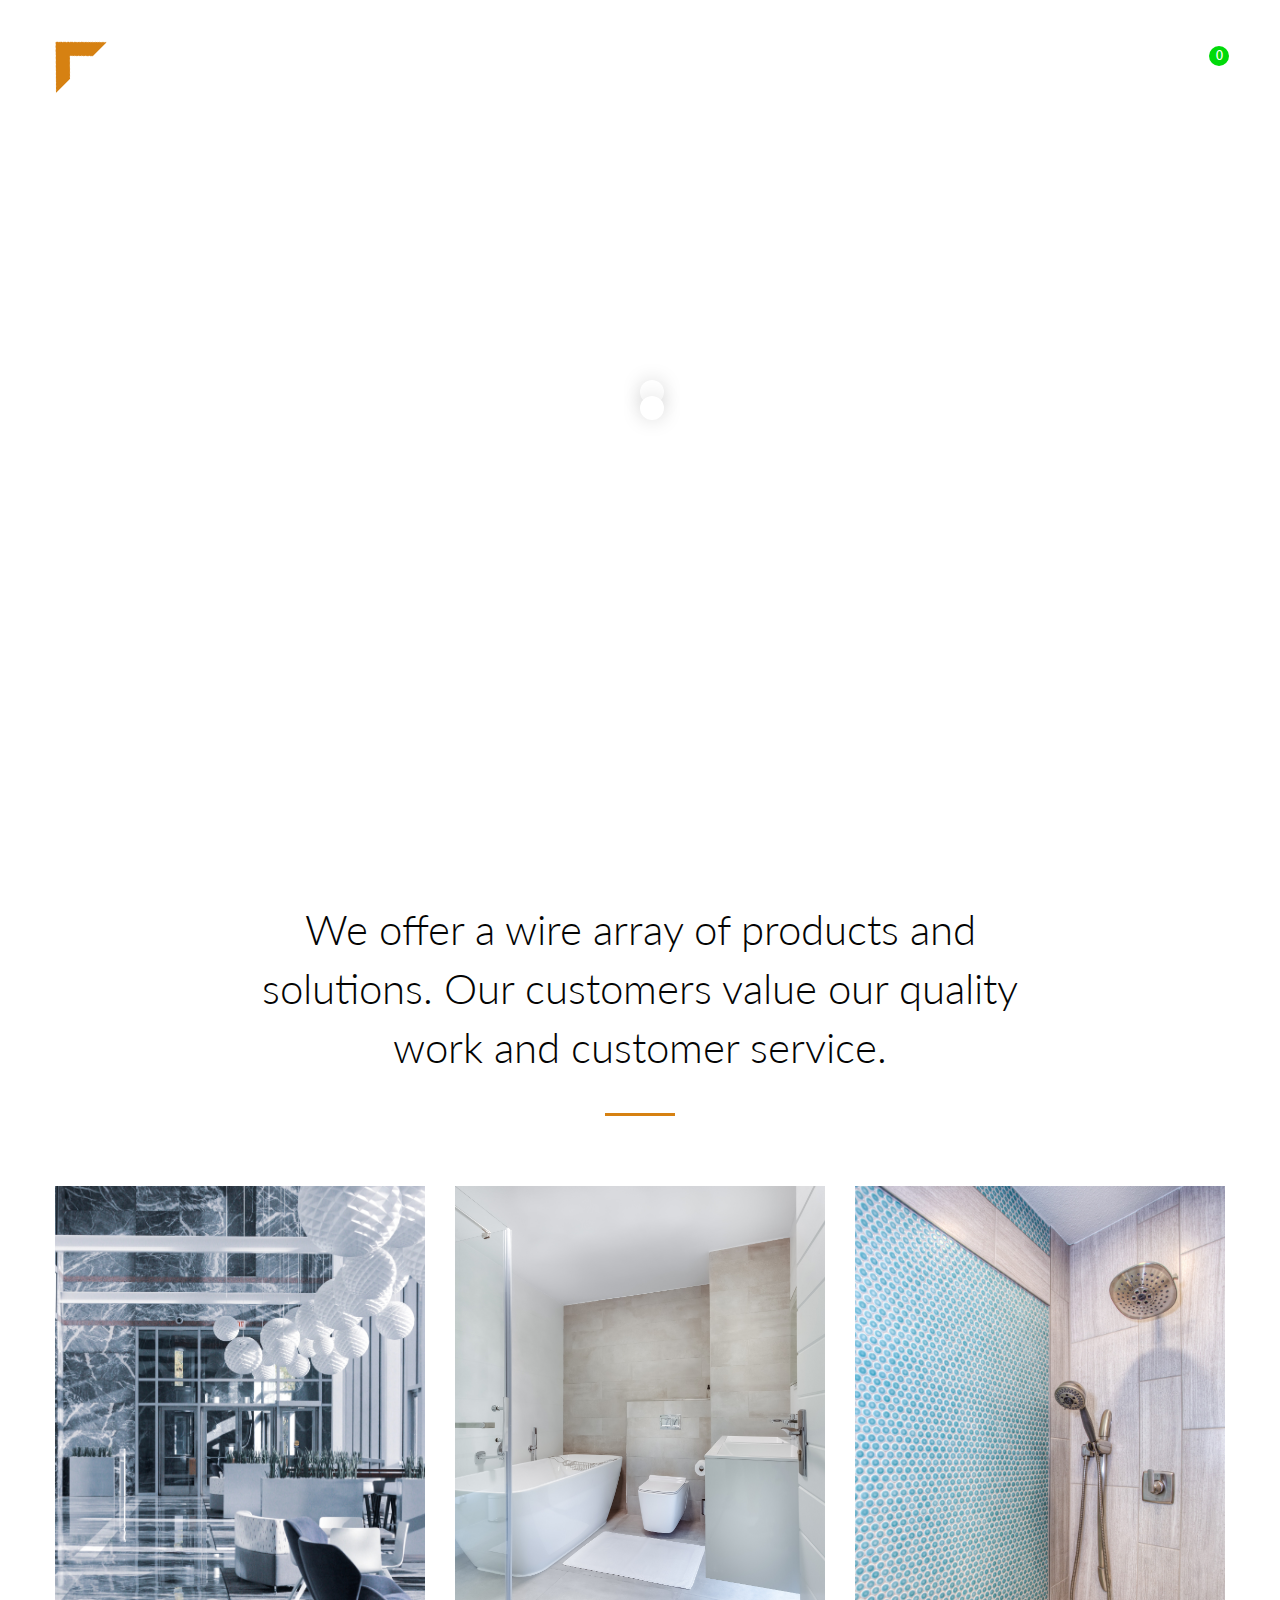
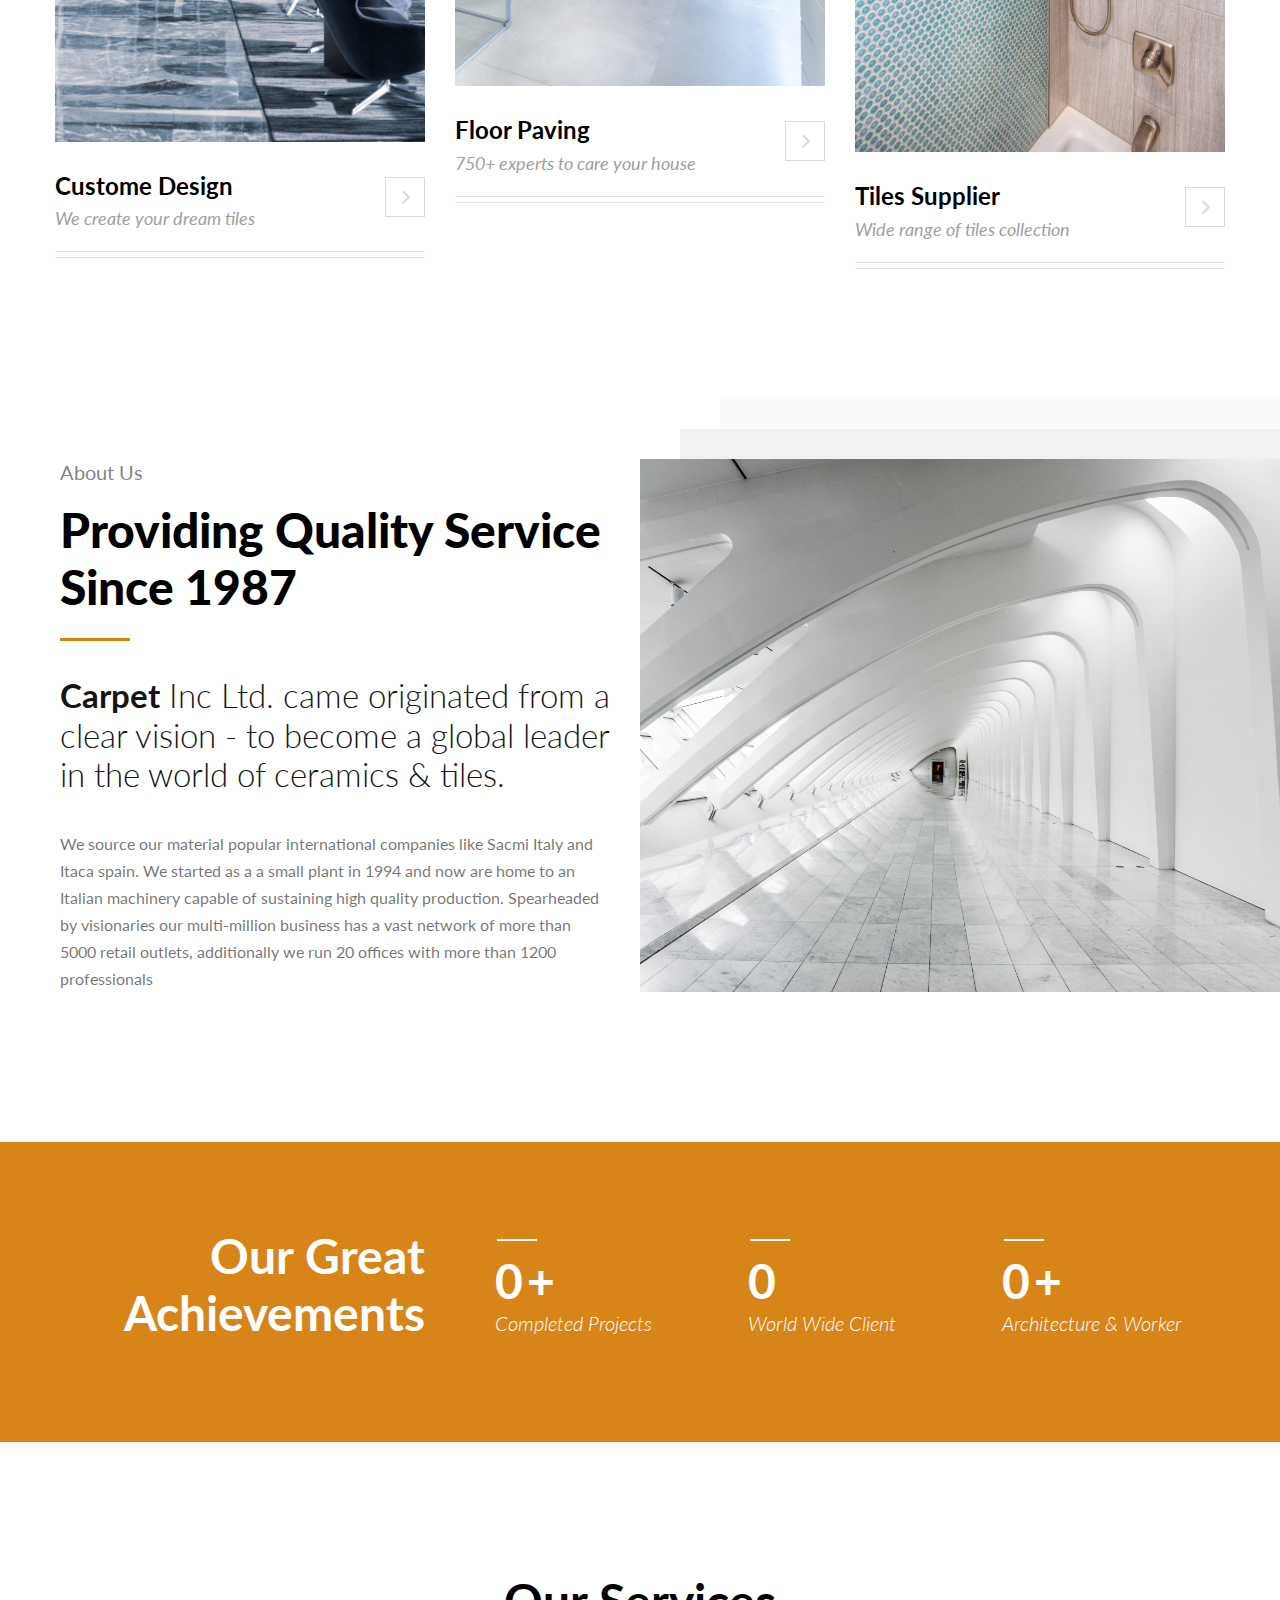
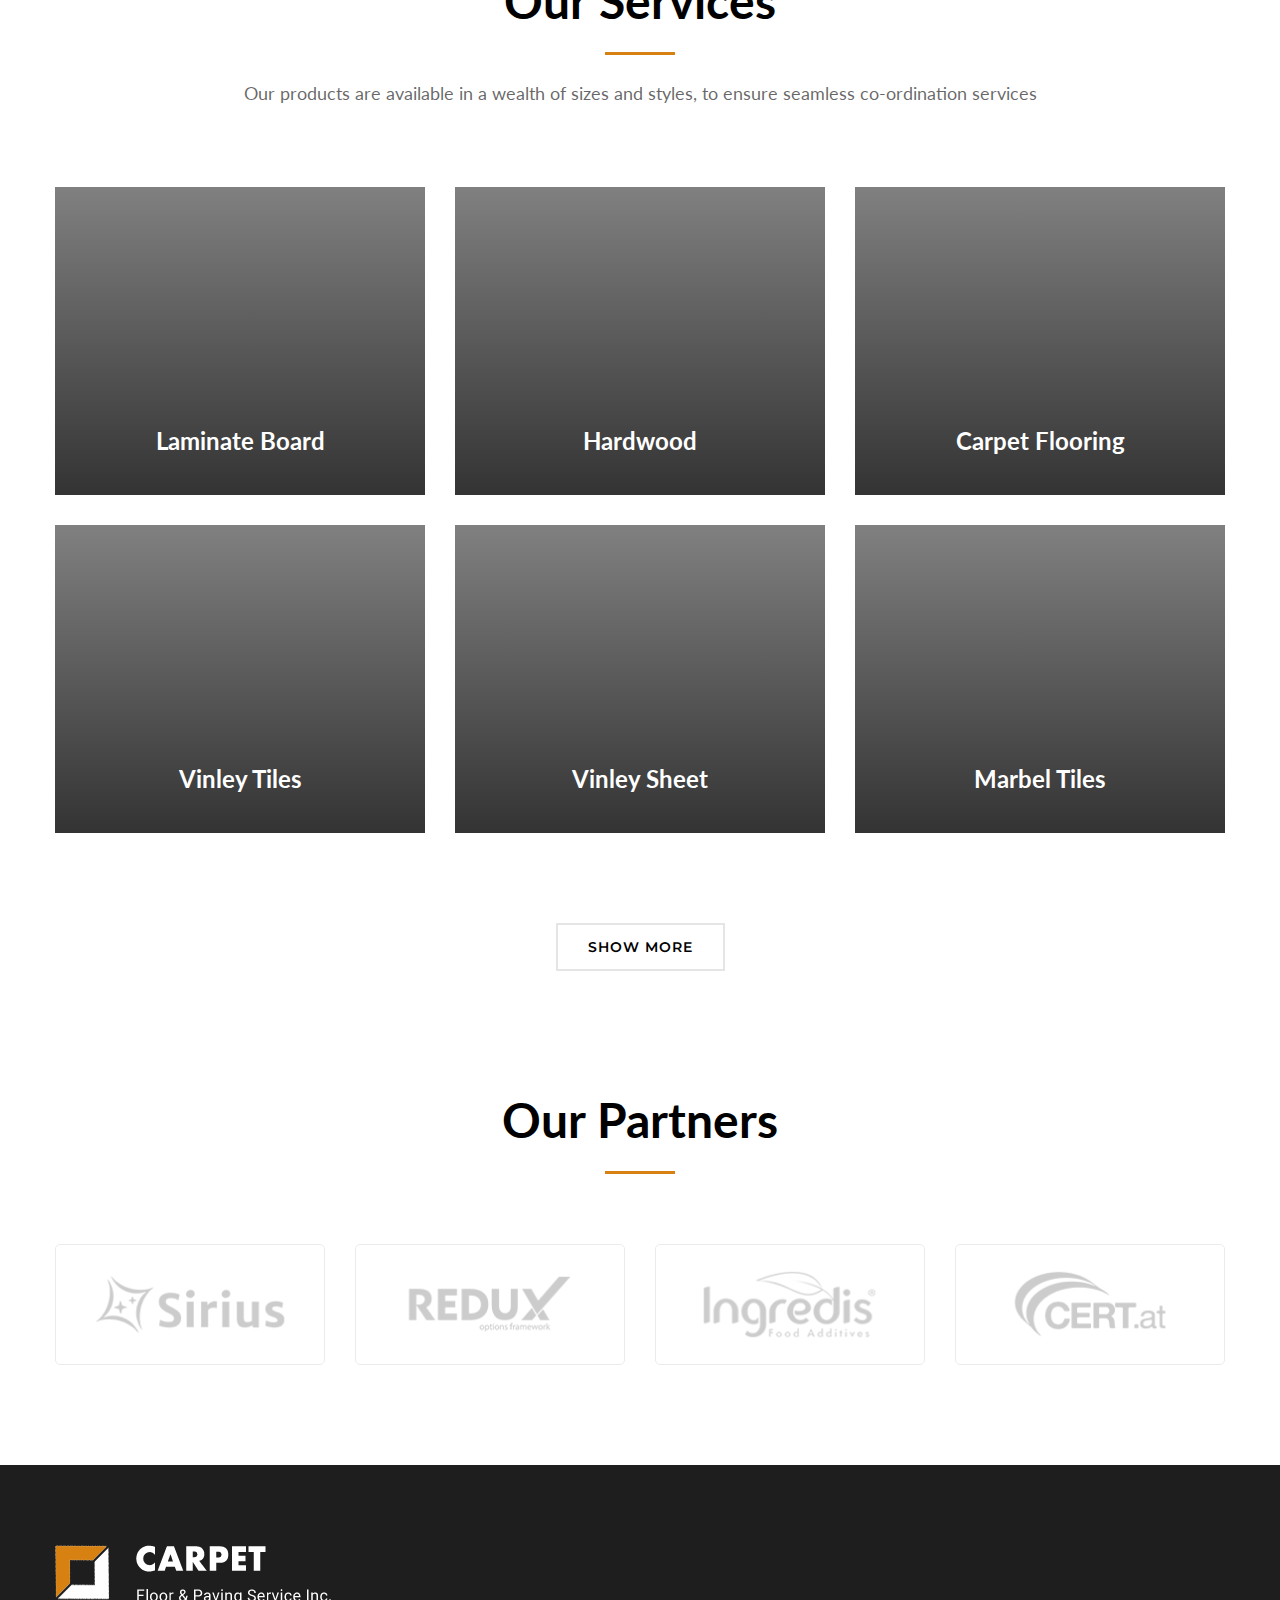
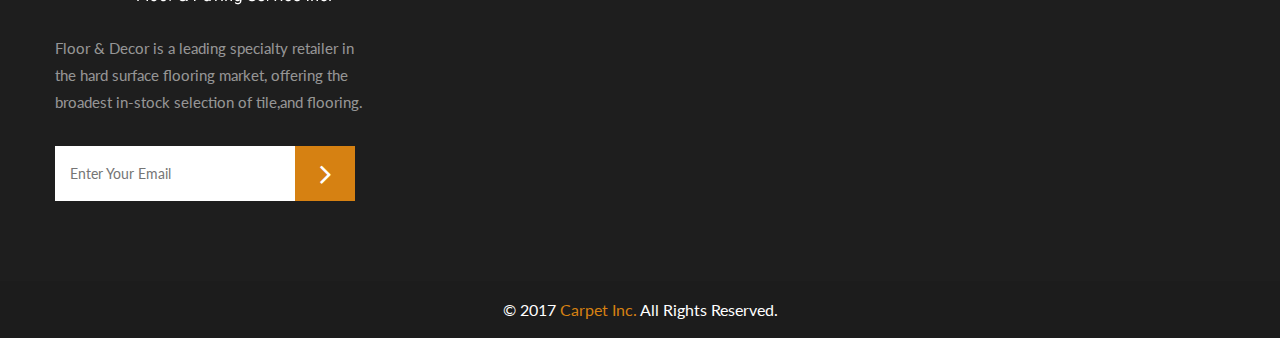
==== commit 8495740a: "feat: added images" ====
--- a/index.html
+++ b/index.html
@@ -1,1042 +1,543 @@
 <!DOCTYPE html>
 <html>
+
 <head>
-<meta charset="utf-8">
-<title>Carpet - Floor and Paving Services HTML Template | Home Style One</title>
-<!-- Stylesheets -->
-<link href="css/bootstrap.css" rel="stylesheet">
-<link href="css/revolution-slider.css" rel="stylesheet">
-<link href="css/style.css" rel="stylesheet">
-<!--Favicon-->
-<link rel="shortcut icon" href="images/favicon.ico" type="image/x-icon">
-<link rel="icon" href="images/favicon.ico" type="image/x-icon">
-<!-- Responsive -->
-<meta http-equiv="X-UA-Compatible" content="IE=edge">
-<meta name="viewport" content="width=device-width, initial-scale=1.0, maximum-scale=1.0, user-scalable=0">
-<link href="css/responsive.css" rel="stylesheet">
-<!--[if lt IE 9]><script src="https://cdnjs.cloudflare.com/ajax/libs/html5shiv/3.7.3/html5shiv.js"></script><![endif]-->
-<!--[if lt IE 9]><script src="js/respond.js"></script><![endif]-->
+    <meta charset="utf-8">
+    <title>Carpet - Floor and Paving Services HTML Template | Home Style One</title>
+    <!-- Stylesheets -->
+    <link href="css/bootstrap.css" rel="stylesheet">
+    <link href="css/revolution-slider.css" rel="stylesheet">
+    <link href="css/style.css" rel="stylesheet">
+    <!--Favicon-->
+    <link rel="shortcut icon" href="images/favicon.ico" type="image/x-icon">
+    <link rel="icon" href="images/favicon.ico" type="image/x-icon">
+    <!-- Responsive -->
+    <meta http-equiv="X-UA-Compatible" content="IE=edge">
+    <meta name="viewport" content="width=device-width, initial-scale=1.0, maximum-scale=1.0, user-scalable=0">
+    <link href="css/responsive.css" rel="stylesheet">
+    <!--[if lt IE 9]><script src="https://cdnjs.cloudflare.com/ajax/libs/html5shiv/3.7.3/html5shiv.js"></script><![endif]-->
+    <!--[if lt IE 9]><script src="js/respond.js"></script><![endif]-->
 </head>
 
 <body>
-<div class="page-wrapper">
- 	
-    <!-- Preloader -->
-    <div class="preloader"></div>
- 	
-    <!-- Main Header / Header Type One-->
-    <header class="main-header header-type-one">
-    	<!--Header-Upper-->
-        <div class="header-upper">
-        	<div class="auto-container">
-            	<div class="clearfix">
-                	
-                	<div class="pull-left logo-outer">
-                    	<div class="logo"><a href="index.html"><img src="images/logo.png" alt="" title=""></a></div>
-                    </div>
-                    
-                    <div class="nav-outer clearfix">
+    <div class="page-wrapper">
+
+        <!-- Preloader -->
+        <div class="preloader"></div>
+
+        <!-- Main Header / Header Type One-->
+        <header class="main-header header-type-one">
+            <!--Header-Upper-->
+            <div class="header-upper">
+                <div class="auto-container">
+                    <div class="clearfix">
+
+                        <div class="pull-left logo-outer">
+                            <div class="logo"><a href="index.html"><img src="images/logo.png" alt="" title=""></a></div>
+                        </div>
+
+                        <div class="nav-outer clearfix">
+                            <!-- Main Menu -->
+                            <nav class="main-menu">
+                                <div class="navbar-header">
+                                    <!-- Toggle Button -->
+                                    <button type="button" class="navbar-toggle" data-toggle="collapse"
+                                        data-target=".navbar-collapse">
+                                        <span class="icon-bar"></span>
+                                        <span class="icon-bar"></span>
+                                        <span class="icon-bar"></span>
+                                    </button>
+                                </div>
+
+                                <div class="navbar-collapse collapse clearfix">
+                                    <ul class="navigation clearfix">
+                                        <li class="current"><a href="index.html">Home</a>
+                                        </li>
+                                        <li><a href="shop.html">Shop</a>
+                                        </li>
+                                    </ul>
+
+                                </div>
+                            </nav>
+
+                            <!--Cart Btn-->
+                            <div class="cart-btn">
+                                <a class="shop-icon" href="shop.html"><span class="fa fa-shopping-cart"></span><span
+                                        class="total-count">0</span></a>
+                            </div>
+
+                        </div>
+
+                    </div>
+                </div>
+            </div>
+            <!--End Header Upper-->
+
+            <!--Sticky Header-->
+            <div class="sticky-header">
+                <div class="auto-container clearfix">
+                    <!--Logo-->
+                    <div class="logo pull-left">
+                        <a href="index.html" class="img-responsive"><img src="images/logo-small.png" alt=""
+                                title=""></a>
+                    </div>
+
+                    <!--Right Col-->
+                    <div class="right-col pull-right">
                         <!-- Main Menu -->
                         <nav class="main-menu">
                             <div class="navbar-header">
-                                <!-- Toggle Button -->    	
-                                <button type="button" class="navbar-toggle" data-toggle="collapse" data-target=".navbar-collapse">
+                                <!-- Toggle Button -->
+                                <button type="button" class="navbar-toggle" data-toggle="collapse"
+                                    data-target=".navbar-collapse">
                                     <span class="icon-bar"></span>
                                     <span class="icon-bar"></span>
                                     <span class="icon-bar"></span>
                                 </button>
                             </div>
-                            
+
                             <div class="navbar-collapse collapse clearfix">
                                 <ul class="navigation clearfix">
-                                    <li class="current dropdown"><a href="#">Home</a>
-                                        <ul>
-                                            <li><a href="index.html">Homepage One</a></li>
-                                            <li><a href="index-2.html">Homepage Two</a></li>
-                                            <li class="dropdown"><a href="#">Header Styles</a>
-                                                <ul>
-                                                    <li><a href="index.html">Header Style One</a></li>
-                                                    <li><a href="index-2.html">Header Style Two</a></li>
-                                                </ul>
-                                            </li>
-                                        </ul>
+                                    <li class="current"><a href="index.html">Home</a>
                                     </li>
-                                    <li class="dropdown"><a href="about.html">About Us</a>
-                                    	<ul>
-                                            <li><a href="about.html">About Us</a></li>
-                                            <li><a href="price.html">Pricing</a></li>
-                                        </ul>
+                                    <li><a href="shop.html">Shop</a>
                                     </li>
-                                    <li class="dropdown"><a href="#">Services</a>
-                                        <ul>
-                                            <li><a href="services.html">Services One</a></li>
-                                            <li><a href="services-two.html">Services Two</a></li>
-                                        </ul>
-                                    </li>
-                                    <li class="dropdown"><a href="#">Project</a>
-                                        <ul>
-                                            <li><a href="project.html">Project Style One</a></li>
-                                            <li><a href="project-two.html">Project Style Two</a></li>
-                                            <li><a href="project-single.html">Project Single</a></li>
-                                        </ul>
-                                    </li>
-                                    <li class="dropdown"><a href="#">Shop</a>
-                                        <ul>
-                                            <li><a href="shop.html">Our Shop</a></li>
-                                            <li><a href="shop-single.html">Single Item</a></li>
-                                        </ul>
-                                    </li>
-                                    <li class="dropdown"><a href="#">Blog</a>
-                                        <ul>
-                                            <li><a href="blog.html">Our Blog</a></li>
-                                            <li><a href="blog-single.html">Blog Single</a></li>
-                                        </ul>
-                                    </li>
-                                    <li><a href="contact.html">Contact Us</a></li>
                                 </ul>
-    
-                            </div>
-                        </nav>
-                        
-                        <!-- Main Menu End-->
-                        <div class="search-box-outer">
-                            <div class="dropdown">
-                                <button class="search-box-btn dropdown-toggle" type="button" id="dropdownMenu3" data-toggle="dropdown" aria-haspopup="true" aria-expanded="false"><span class="fa fa-search"></span></button>
-                                <ul class="dropdown-menu pull-right search-panel" aria-labelledby="dropdownMenu3">
-                                    <li class="panel-outer">
-                                        <div class="form-container">
-                                            <form method="post" action="blog.html">
+
+                            </div>
+                        </nav><!-- Main Menu End-->
+                    </div>
+
+                </div>
+            </div>
+            <!--End Sticky Header-->
+
+        </header>
+        <!--End Main Header -->
+
+        <!--Main Slider-->
+        <section class="main-slider" data-start-height="800" data-slide-overlay="yes">
+
+            <div class="tp-banner-container">
+                <div class="tp-banner">
+                    <ul>
+
+                        <li data-transition="fade" data-slotamount="1" data-masterspeed="1000"
+                            data-thumb="images/pexels-max-vakhtbovych-6782340.jpg" data-saveperformance="off"
+                            data-title="Awesome Title Here">
+                            <img src="images/pexels-max-vakhtbovych-6782340.jpg" alt="" data-bgposition="center top"
+                                data-bgfit="cover" data-bgrepeat="no-repeat">
+
+                            <div class="tp-caption sfl sfb tp-resizeme" data-x="left" data-hoffset="15" data-y="center"
+                                data-voffset="-30" data-speed="1500" data-start="0" data-easing="easeOutExpo"
+                                data-splitin="none" data-splitout="none" data-elementdelay="0.01"
+                                data-endelementdelay="0.3" data-endspeed="1200" data-endeasing="Power4.easeIn">
+                                <h2>Make <br> Your Room Into <br> A Masterpiece!</h2>
+                            </div>
+
+                            <div class="tp-caption sfl sfb tp-resizeme" data-x="left" data-hoffset="15" data-y="center"
+                                data-voffset="120" data-speed="1500" data-start="500" data-easing="easeOutExpo"
+                                data-splitin="none" data-splitout="none" data-elementdelay="0.01"
+                                data-endelementdelay="0.3" data-endspeed="1200" data-endeasing="Power4.easeIn">
+                                <div class="text">Great Product Quality with Outstanding Design</div>
+                            </div>
+
+                            <div class="tp-caption sfl sfb tp-resizeme" data-x="left" data-hoffset="15" data-y="center"
+                                data-voffset="190" data-speed="1500" data-start="1000" data-easing="easeOutExpo"
+                                data-splitin="none" data-splitout="none" data-elementdelay="0.01"
+                                data-endelementdelay="0.3" data-endspeed="1200" data-endeasing="Power4.easeIn"><a
+                                    href="shop.html" class="theme-btn btn-style-one">See All Products</a> &ensp;
+                                &ensp; </div>
+
+                        </li>
+
+                        <li data-transition="fade" data-slotamount="1" data-masterspeed="1000"
+                            data-thumb="images/pexels-max-vakhtbovych-6032425.jpg" data-saveperformance="off"
+                            data-title="Awesome Title Here">
+                            <img src="images/pexels-max-vakhtbovych-6032425.jpg" alt="" data-bgposition="center top"
+                                data-bgfit="cover" data-bgrepeat="no-repeat">
+
+                            <div class="tp-caption sfl sfb tp-resizeme" data-x="left" data-hoffset="15" data-y="center"
+                                data-voffset="-30" data-speed="1500" data-start="0" data-easing="easeOutExpo"
+                                data-splitin="none" data-splitout="none" data-elementdelay="0.01"
+                                data-endelementdelay="0.3" data-endspeed="1200" data-endeasing="Power4.easeIn">
+                                <h2>Get Started Today</h2>
+                            </div>
+
+                            <div class="tp-caption sfl sfb tp-resizeme" data-x="left" data-hoffset="15" data-y="center"
+                                data-voffset="120" data-speed="1500" data-start="500" data-easing="easeOutExpo"
+                                data-splitin="none" data-splitout="none" data-elementdelay="0.01"
+                                data-endelementdelay="0.3" data-endspeed="1200" data-endeasing="Power4.easeIn">
+                                <div class="text">Great Product Quality with Outstanding Design</div>
+                            </div>
+
+                            <div class="tp-caption sfl sfb tp-resizeme" data-x="left" data-hoffset="15" data-y="center"
+                                data-voffset="190" data-speed="1500" data-start="1000" data-easing="easeOutExpo"
+                                data-splitin="none" data-splitout="none" data-elementdelay="0.01"
+                                data-endelementdelay="0.3" data-endspeed="1200" data-endeasing="Power4.easeIn"><a
+                                    href="contact.html" class="theme-btn btn-style-one">See All Products</a> &ensp;
+                                &ensp; <a href="contact.html" class="theme-btn btn-style-two">Explore More</a></div>
+
+                        </li>
+
+                    </ul>
+
+                </div>
+            </div>
+        </section>
+        <!--End Main Slider-->
+
+        <!--Services Section-->
+        <section class="services-section">
+            <div class="auto-container">
+                <!--Services Title-->
+                <div class="services-title">
+                    <h2>We offer a wire array of products and solutions. Our customers value our quality work and
+                        customer service.</h2>
+                </div>
+                <div class="row clearfix">
+
+                    <!--Services Style One-->
+                    <div class="services-style-one col-md-4 col-sm-4 col-xs-12">
+                        <div class="inner-box">
+                            <div class="image">
+                                <a href="shop.html"><img src="images/pexels-eduardo-romero-3124079.jpg" alt="" /></a>
+                            </div>
+                            <div class="lower-box">
+                                <h3><a href="shop.html">Custome Design</a></h3>
+                                <div class="text">We create your dream tiles</div>
+                                <a href="shop.html" class="arrow-box"><span class="fa fa-angle-right"></span></a>
+                            </div>
+                        </div>
+                    </div>
+
+                    <!--Services Style One-->
+                    <div class="services-style-one col-md-4 col-sm-4 col-xs-12">
+                        <div class="inner-box">
+                            <div class="image">
+                                <a href="shop.html"><img src="images/pexels-jean-van-der-meulen-1457847.jpg"
+                                        alt="" /></a>
+                            </div>
+                            <div class="lower-box">
+                                <h3><a href="shop.html">Floor Paving</a></h3>
+                                <div class="text">750+ experts to care your house</div>
+                                <a href="shop.html" class="arrow-box"><span class="fa fa-angle-right"></span></a>
+                            </div>
+                        </div>
+                    </div>
+
+                    <!--Services Style One-->
+                    <div class="services-style-one col-md-4 col-sm-4 col-xs-12">
+                        <div class="inner-box">
+                            <div class="image">
+                                <a href="shop.html"><img src="images/pexels-christa-grover-1909656.jpg" alt="" /></a>
+                            </div>
+                            <div class="lower-box">
+                                <h3><a href="shop.html">Tiles Supplier</a></h3>
+                                <div class="text">Wide range of tiles collection</div>
+                                <a href="shop.html" class="arrow-box"><span class="fa fa-angle-right"></span></a>
+                            </div>
+                        </div>
+                    </div>
+
+                </div>
+            </div>
+        </section>
+        <!--End Services Section-->
+
+        <!--Full Width Section One-->
+        <section class="full-width-section-one no-padd-top">
+            <div class="outer-box clearfix">
+
+                <!--Content Column-->
+                <div class="content-column">
+                    <div class="content-box">
+                        <!--Sec Title-->
+                        <div class="sec-title">
+                            <div class="title">About Us</div>
+                            <h2>Providing Quality Service Since 1987</h2>
+                            <div class="separator"></div>
+                        </div>
+                        <h3><strong>Carpet</strong> Inc Ltd. came originated from a clear vision - to become a global
+                            leader in the world of ceramics & tiles.</h3>
+                        <div class="text">We source our material popular international companies like Sacmi Italy
+                            and
+                            Itaca spain. We started as a a small plant in 1994 and now are home to an Italian machinery
+                            capable of sustaining high quality production. Spearheaded by visionaries our
+                            multi-million business has a vast network of more than 5000 retail outlets, additionally we
+                            run
+                            20 offices with more than 1200 professionals</div>
+                    </div>
+                </div>
+
+                <!--Image Column-->
+                <div class="image-column" style="background-image: url(images/pexels-gdtography-911758.jpg)">
+                    <div class="image">
+                        <img src="images/pexels-gdtography-911758.jpg" alt="">
+                    </div>
+                </div>
+                <!--End Image Column-->
+
+            </div>
+        </section>
+        <!--End Full Width Section One-->
+
+        <!--Counter Section-->
+        <section class="counter-section" style="background-image:url(images/background/1.jpg);">
+            <div class="auto-container">
+                <div class="row clearfix">
+                    <!--Title Column-->
+                    <div class="title-column col-md-4 col-sm-12 col-xs-12">
+                        <h2>Our Great Achievements</h2>
+                    </div>
+                    <!--Counter Column-->
+                    <div class="counter-column col-md-8 col-sm-12 col-xs-12">
+                        <div class="column-inner">
+                            <div class="fact-counter">
+                                <div class="row clearfix">
+
+                                    <!--Column-->
+                                    <div class="column counter-column col-md-4 col-sm-4 col-xs-12">
+                                        <div class="inner">
+                                            <div class="count-outer count-box">
+                                                <span class="count-text" data-speed="3000" data-stop="1780">0</span>
+                                                <span class="plus-tag">+</span>
+                                            </div>
+                                            <h4 class="counter-title">Completed Projects</h4>
+                                        </div>
+                                    </div>
+
+                                    <!--Column-->
+                                    <div class="column counter-column col-md-4 col-sm-4 col-xs-12">
+                                        <div class="inner">
+                                            <div class="count-outer count-box">
+                                                <span class="count-text" data-speed="2000" data-stop="850">0</span>
+                                            </div>
+                                            <h4 class="counter-title">World Wide Client</h4>
+                                        </div>
+                                    </div>
+
+                                    <!--Column-->
+                                    <div class="column counter-column col-md-4 col-sm-4 col-xs-12">
+                                        <div class="inner">
+                                            <div class="count-outer count-box">
+                                                <span class="count-text" data-speed="4000" data-stop="3260">0</span>
+                                                <span class="plus-tag">+</span>
+                                            </div>
+                                            <h4 class="counter-title">Architecture & Worker</h4>
+                                        </div>
+                                    </div>
+
+                                </div>
+                            </div>
+                        </div>
+                    </div>
+                </div>
+            </div>
+        </section>
+        <!--Counter Section-->
+
+        <!--Services Section Two-->
+        <section class="services-section-two">
+            <div class="auto-container">
+                <!--Sec Title-->
+                <div class="sec-title centered">
+                    <h2>Our Services</h2>
+                    <div class="text">Our products are available in a wealth of sizes and styles, to ensure seamless
+                        co-ordination services</div>
+                </div>
+                <div class="row clearfix">
+
+                    <!--Services Style Two-->
+                    <div class="services-style-two col-md-4 col-sm-6 col-xs-12">
+                        <div class="inner-box">
+                            <div class="image">
+                                <img src="images/resource/service-4.jpg" alt="" />
+                                <div class="content">
+                                    <h3><a href="shop.html">Laminate Board</a></h3>
+                                </div>
+                            </div>
+                        </div>
+                    </div>
+
+                    <!--Services Style Two-->
+                    <div class="services-style-two col-md-4 col-sm-6 col-xs-12">
+                        <div class="inner-box">
+                            <div class="image">
+                                <img src="images/resource/service-5.jpg" alt="" />
+                                <div class="content">
+                                    <h3><a href="shop.html">Hardwood</a></h3>
+                                </div>
+                            </div>
+                        </div>
+                    </div>
+
+                    <!--Services Style Two-->
+                    <div class="services-style-two col-md-4 col-sm-6 col-xs-12">
+                        <div class="inner-box">
+                            <div class="image">
+                                <img src="images/resource/service-6.jpg" alt="" />
+                                <div class="content">
+                                    <h3><a href="shop.html">Carpet Flooring</a></h3>
+                                </div>
+                            </div>
+                        </div>
+                    </div>
+
+                    <!--Services Style Two-->
+                    <div class="services-style-two col-md-4 col-sm-6 col-xs-12">
+                        <div class="inner-box">
+                            <div class="image">
+                                <img src="images/resource/service-7.jpg" alt="" />
+                                <div class="content">
+                                    <h3><a href="shop.html">Vinley Tiles</a></h3>
+                                </div>
+                            </div>
+                        </div>
+                    </div>
+
+                    <!--Services Style Two-->
+                    <div class="services-style-two col-md-4 col-sm-6 col-xs-12">
+                        <div class="inner-box">
+                            <div class="image">
+                                <img src="images/resource/service-8.jpg" alt="" />
+                                <div class="content">
+                                    <h3><a href="shop.html">Vinley Sheet</a></h3>
+                                </div>
+                            </div>
+                        </div>
+                    </div>
+
+                    <!--Services Style Two-->
+                    <div class="services-style-two col-md-4 col-sm-6 col-xs-12">
+                        <div class="inner-box">
+                            <div class="image">
+                                <img src="images/resource/service-9.jpg" alt="" />
+                                <div class="content">
+                                    <h3><a href="shop.html">Marbel Tiles</a></h3>
+                                </div>
+                            </div>
+                        </div>
+                    </div>
+
+                </div>
+
+                <div class="text-center">
+                    <a href="shop.html" class="theme-btn btn-style-four">Show More</a>
+                </div>
+
+            </div>
+        </section>
+        <!--End Services Section Two-->
+
+
+        <!--Clients Section-->
+        <section class="client-section no-padd-top">
+            <div class="auto-container">
+                <div class="sec-title centered">
+                    <h2>Our Partners</h2>
+                </div>
+
+                <div class="sponsors-outer">
+                    <!--Sponsors Carousel-->
+                    <ul class="sponsors-carousel owl-carousel owl-theme">
+                        <li class="slide-item">
+                            <figure class="image-box"><a href="#"><img src="images/clients/1.png" alt=""></a></figure>
+                        </li>
+                        <li class="slide-item">
+                            <figure class="image-box"><a href="#"><img src="images/clients/2.png" alt=""></a></figure>
+                        </li>
+                        <li class="slide-item">
+                            <figure class="image-box"><a href="#"><img src="images/clients/3.png" alt=""></a></figure>
+                        </li>
+                        <li class="slide-item">
+                            <figure class="image-box"><a href="#"><img src="images/clients/4.png" alt=""></a></figure>
+                        </li>
+                        <li class="slide-item">
+                            <figure class="image-box"><a href="#"><img src="images/clients/1.png" alt=""></a></figure>
+                        </li>
+                        <li class="slide-item">
+                            <figure class="image-box"><a href="#"><img src="images/clients/2.png" alt=""></a></figure>
+                        </li>
+                        <li class="slide-item">
+                            <figure class="image-box"><a href="#"><img src="images/clients/3.png" alt=""></a></figure>
+                        </li>
+                        <li class="slide-item">
+                            <figure class="image-box"><a href="#"><img src="images/clients/4.png" alt=""></a></figure>
+                        </li>
+                    </ul>
+                </div>
+
+            </div>
+        </section>
+        <!--End Clients Section-->
+
+        <!--Main Footer-->
+        <footer class="main-footer">
+
+            <div class="auto-container">
+                <div class="row clearfix">
+
+                    <!--big column-->
+                    <div class="big-column col-md-6 col-sm-12 col-xs-12">
+                        <div class="row clearfix">
+
+                            <!--Footer Column-->
+                            <div class="footer-column col-md-7 col-sm-6 col-xs-12">
+                                <div class="footer-widget logo-widget">
+                                    <div class="footer-logo">
+                                        <figure><a href="index.html"><img src="images/footer-logo.png" alt=""></a>
+                                        </figure>
+                                    </div>
+                                    <div class="widget-content">
+                                        <div class="text">Floor & Decor is a leading specialty retailer in the hard
+                                            surface flooring market, offering the broadest in-stock selection of
+                                            tile,and flooring.</div>
+                                        <div class="emailed-form">
+                                            <form method="post" action="contact.html">
                                                 <div class="form-group">
-                                                    <input type="search" name="field-name" value="" placeholder="Search Here" required="">
-                                                    <button type="submit" class="search-btn"><span class="fa fa-search"></span></button>
+                                                    <input type="email" name="email" value=""
+                                                        placeholder="Enter Your Email" required>
+                                                    <button type="submit" class="theme-btn"><span
+                                                            class="fa fa-angle-right"></span></button>
                                                 </div>
                                             </form>
                                         </div>
-                                    </li>
-                                </ul>
-                            </div>
-                        </div>
-                        
-                        <!--Cart Btn-->
-                        <div class="cart-btn">
-                        	<a class="shop-icon" href="shop-single.html"><span class="fa fa-shopping-cart"></span><span class="total-count">0</span></a>
-                        </div>
-                        
-                	</div>
-                    
-                </div>
-            </div>
-        </div>
-        <!--End Header Upper-->
-        
-        <!--Sticky Header-->
-        <div class="sticky-header">
-        	<div class="auto-container clearfix">
-            	<!--Logo-->
-            	<div class="logo pull-left">
-                	<a href="index.html" class="img-responsive"><img src="images/logo-small.png" alt="" title=""></a>
-                </div>
-                
-                <!--Right Col-->
-                <div class="right-col pull-right">
-                	<!-- Main Menu -->
-                    <nav class="main-menu">
-                        <div class="navbar-header">
-                            <!-- Toggle Button -->    	
-                            <button type="button" class="navbar-toggle" data-toggle="collapse" data-target=".navbar-collapse">
-                                <span class="icon-bar"></span>
-                                <span class="icon-bar"></span>
-                                <span class="icon-bar"></span>
-                            </button>
-                        </div>
-                        
-                        <div class="navbar-collapse collapse clearfix">
-                            <ul class="navigation clearfix">
-                                <li class="current dropdown"><a href="#">Home</a>
-                                    <ul>
-                                        <li><a href="index.html">Homepage One</a></li>
-                                        <li><a href="index-2.html">Homepage Two</a></li>
-                                        <li class="dropdown"><a href="#">Header Styles</a>
-                                            <ul>
-                                                <li><a href="index.html">Header Style One</a></li>
-                                                <li><a href="index-2.html">Header Style Two</a></li>
-                                            </ul>
-                                        </li>
-                                    </ul>
-                                </li>
-                                <li class="dropdown"><a href="about.html">About Us</a>
-                                    <ul>
-                                        <li><a href="about.html">About Us</a></li>
-                                        <li><a href="price.html">Pricing</a></li>
-                                    </ul>
-                                </li>
-                                <li class="dropdown"><a href="#">Services</a>
-                                    <ul>
-                                        <li><a href="services.html">Services One</a></li>
-                                        <li><a href="services-two.html">Services Two</a></li>
-                                    </ul>
-                                </li>
-                                <li class="dropdown"><a href="#">Project</a>
-                                    <ul>
-                                        <li><a href="project.html">Project Style One</a></li>
-                                        <li><a href="project-two.html">Project Style Two</a></li>
-                                        <li><a href="project-single.html">Project Single</a></li>
-                                    </ul>
-                                </li>
-                                <li class="dropdown"><a href="#">Shop</a>
-                                    <ul>
-                                        <li><a href="shop.html">Our Shop</a></li>
-                                        <li><a href="shop-single.html">Single Item</a></li>
-                                    </ul>
-                                </li>
-                                <li class="dropdown"><a href="#">Blog</a>
-                                    <ul>
-                                        <li><a href="blog.html">Our Blog</a></li>
-                                        <li><a href="blog-single.html">Blog Single</a></li>
-                                    </ul>
-                                </li>
-                                <li><a href="contact.html">Contact Us</a></li>
-                            </ul>
-
-                        </div>
-                    </nav><!-- Main Menu End-->
-                </div>
-                
-            </div>
-        </div>
-        <!--End Sticky Header-->
-    
-    </header>
-    <!--End Main Header -->
-    
-	<!--Main Slider-->
-    <section class="main-slider" data-start-height="800" data-slide-overlay="yes">
-    	
-        <div class="tp-banner-container">
-            <div class="tp-banner">
-                <ul>
-                	
-                    <li data-transition="fade" data-slotamount="1" data-masterspeed="1000" data-thumb="images/main-slider/image-1.jpg"  data-saveperformance="off"  data-title="Awesome Title Here">
-                    <img src="images/main-slider/image-1.jpg"  alt=""  data-bgposition="center top" data-bgfit="cover" data-bgrepeat="no-repeat"> 
-                    
-                    <div class="tp-caption sfl sfb tp-resizeme"
-                    data-x="left" data-hoffset="15"
-                    data-y="center" data-voffset="-30"
-                    data-speed="1500"
-                    data-start="0"
-                    data-easing="easeOutExpo"
-                    data-splitin="none"
-                    data-splitout="none"
-                    data-elementdelay="0.01"
-                    data-endelementdelay="0.3"
-                    data-endspeed="1200"
-                    data-endeasing="Power4.easeIn"><h2>Visualize <br> Your Room Into <br> A Masterpiece!</h2></div>
-                    
-                    <div class="tp-caption sfl sfb tp-resizeme"
-                    data-x="left" data-hoffset="15"
-                    data-y="center" data-voffset="120"
-                    data-speed="1500"
-                    data-start="500"
-                    data-easing="easeOutExpo"
-                    data-splitin="none"
-                    data-splitout="none"
-                    data-elementdelay="0.01"
-                    data-endelementdelay="0.3"
-                    data-endspeed="1200"
-                    data-endeasing="Power4.easeIn"><div class="text">Great Product Quality with Outstanding Design</div></div>
-                    
-                    <div class="tp-caption sfl sfb tp-resizeme"
-                    data-x="left" data-hoffset="15"
-                    data-y="center" data-voffset="190"
-                    data-speed="1500"
-                    data-start="1000"
-                    data-easing="easeOutExpo"
-                    data-splitin="none"
-                    data-splitout="none"
-                    data-elementdelay="0.01"
-                    data-endelementdelay="0.3"
-                    data-endspeed="1200"
-                    data-endeasing="Power4.easeIn"><a href="contact.html" class="theme-btn btn-style-one">See All Products</a> &ensp; &ensp; <a href="contact.html" class="theme-btn btn-style-two">Explore More</a></div>
-                    
-                    </li>
-                    
-                    <li data-transition="fade" data-slotamount="1" data-masterspeed="1000" data-thumb="images/main-slider/image-2.jpg"  data-saveperformance="off"  data-title="Awesome Title Here">
-                    <img src="images/main-slider/image-2.jpg"  alt=""  data-bgposition="center top" data-bgfit="cover" data-bgrepeat="no-repeat"> 
-                    
-                    <div class="tp-caption sfl sfb tp-resizeme"
-                    data-x="left" data-hoffset="15"
-                    data-y="center" data-voffset="-30"
-                    data-speed="1500"
-                    data-start="0"
-                    data-easing="easeOutExpo"
-                    data-splitin="none"
-                    data-splitout="none"
-                    data-elementdelay="0.01"
-                    data-endelementdelay="0.3"
-                    data-endspeed="1200"
-                    data-endeasing="Power4.easeIn"><h2>Visualize <br> Your Room Into <br> A Masterpiece!</h2></div>
-                    
-                    <div class="tp-caption sfl sfb tp-resizeme"
-                    data-x="left" data-hoffset="15"
-                    data-y="center" data-voffset="120"
-                    data-speed="1500"
-                    data-start="500"
-                    data-easing="easeOutExpo"
-                    data-splitin="none"
-                    data-splitout="none"
-                    data-elementdelay="0.01"
-                    data-endelementdelay="0.3"
-                    data-endspeed="1200"
-                    data-endeasing="Power4.easeIn"><div class="text">Great Product Quality with Outstanding Design</div></div>
-                    
-                    <div class="tp-caption sfl sfb tp-resizeme"
-                    data-x="left" data-hoffset="15"
-                    data-y="center" data-voffset="190"
-                    data-speed="1500"
-                    data-start="1000"
-                    data-easing="easeOutExpo"
-                    data-splitin="none"
-                    data-splitout="none"
-                    data-elementdelay="0.01"
-                    data-endelementdelay="0.3"
-                    data-endspeed="1200"
-                    data-endeasing="Power4.easeIn"><a href="contact.html" class="theme-btn btn-style-one">See All Products</a> &ensp; &ensp; <a href="contact.html" class="theme-btn btn-style-two">Explore More</a></div>
-                    
-                    </li>
-                    
-                </ul>
-                
-            </div>
-        </div>
-    </section>
-  	<!--End Main Slider-->
-    
-    <!--Services Section-->
-    <section class="services-section">
-    	<div class="auto-container">
-        	<!--Services Title-->
-            <div class="services-title">
-            	<h2>We Are Capabale of <span>1,80,000 Sqr.</span> MtrsTiles Production Per Day With Innovative, Product Quality & Customer Service!!</h2>
-            </div>
-            <div class="row clearfix">
-            	
-                <!--Services Style One-->
-                <div class="services-style-one col-md-4 col-sm-4 col-xs-12">
-                	<div class="inner-box">
-                    	<div class="image">
-                        	<a href="services.html"><img src="images/resource/service-1.jpg" alt="" /></a>
-                        </div>
-                        <div class="lower-box">
-                        	<h3><a href="services.html">Custome Design</a></h3>
-                            <div class="text">We create your dream tiles</div>
-                            <a href="services.html" class="arrow-box"><span class="fa fa-angle-right"></span></a>
-                        </div>
-                    </div>
-                </div>
-                
-                <!--Services Style One-->
-                <div class="services-style-one col-md-4 col-sm-4 col-xs-12">
-                	<div class="inner-box">
-                    	<div class="image">
-                        	<a href="services.html"><img src="images/resource/service-2.jpg" alt="" /></a>
-                        </div>
-                        <div class="lower-box">
-                        	<h3><a href="services.html">Floor Paving</a></h3>
-                            <div class="text">750+ experts to care your house</div>
-                            <a href="services.html" class="arrow-box"><span class="fa fa-angle-right"></span></a>
-                        </div>
-                    </div>
-                </div>
-                
-                <!--Services Style One-->
-                <div class="services-style-one col-md-4 col-sm-4 col-xs-12">
-                	<div class="inner-box">
-                    	<div class="image">
-                        	<a href="services.html"><img src="images/resource/service-3.jpg" alt="" /></a>
-                        </div>
-                        <div class="lower-box">
-                        	<h3><a href="services.html">Tiles Supplier</a></h3>
-                            <div class="text">Wide range of tiles collection</div>
-                            <a href="services.html" class="arrow-box"><span class="fa fa-angle-right"></span></a>
-                        </div>
-                    </div>
-                </div>
-                
-            </div>
-        </div>
-    </section>
-    <!--End Services Section-->
-    
-    <!--Full Width Section One-->
-    <section class="full-width-section-one no-padd-top">
-    	<div class="outer-box clearfix">
-        	
-            <!--Content Column-->
-            <div class="content-column">
-            	<div class="content-box">
-                	<!--Sec Title-->
-                	<div class="sec-title">
-                    	<div class="title">About Us</div>
-                    	<h2>Provide Qualty Service Since 1987!!</h2>
-                        <div class="separator"></div>
-                    </div>
-                    <h3><strong>Carpet</strong> Inc Ltd. came into being with a clear vision - to become a global leader in the world of ceramics & tiles.</h3>
-                    <div class="text">Carpet sources from popular international organizations like Sacmi Italy and Itaca spain. What had started as a small plant in 1994 is now home to Italian machinery capable of sustained production quality and strength. Spearheaded by visionaries  our multi-million business has a vast network of more than 5000 retail outlets, we also run around 20 offices with more than 1200 professionals</div>
-                    <div class="learn-more">Want to Learn More About Us <a href="about.html">Click here</a></div>
-                </div>
-            </div>
-            
-            <!--Image Column-->
-        	<div class="image-column" style="background-image: url(images/resource/image-1.jpg)">
-            	<div class="image">
-                	<img src="images/resource/image-1.jpg" alt="">
-                </div>
-                <a href="https://www.youtube.com/watch?v=SXZXtD60t2g" class="overlay-link lightbox-image">
-                	<span class="icon flaticon-play-button-1"></span>
-                </a>
-            </div>
-            <!--End Image Column-->
-            
-    	</div>
-    </section>
-    <!--End Full Width Section One-->
-    
-    <!--Counter Section-->
-    <section class="counter-section" style="background-image:url(images/background/1.jpg);">
-    	<div class="auto-container">
-        	<div class="row clearfix">
-                <!--Title Column-->
-                <div class="title-column col-md-4 col-sm-12 col-xs-12">
-                    <h2>We Have Great Achivment To Show!!</h2>
-                </div>
-                <!--Counter Column-->
-                <div class="counter-column col-md-8 col-sm-12 col-xs-12">
-                    <div class="column-inner">
-                        <div class="fact-counter">
-                            <div class="row clearfix">
-                            
-                                <!--Column-->
-                                <div class="column counter-column col-md-4 col-sm-4 col-xs-12">
-                                    <div class="inner">
-                                        <div class="count-outer count-box">
-                                            <span class="count-text" data-speed="3000" data-stop="1780">0</span>
-                                            <span class="plus-tag">+</span>
-                                        </div>
-                                        <h4 class="counter-title">Completed Projects</h4>
                                     </div>
                                 </div>
-                        
-                                <!--Column-->
-                                <div class="column counter-column col-md-4 col-sm-4 col-xs-12">
-                                    <div class="inner">
-                                        <div class="count-outer count-box">
-                                            <span class="count-text" data-speed="2000" data-stop="850">0</span>
-                                        </div>
-                                        <h4 class="counter-title">World Wide Client</h4>
-                                    </div>
-                                </div>
-                                
-                                <!--Column-->
-                                <div class="column counter-column col-md-4 col-sm-4 col-xs-12">
-                                    <div class="inner">
-                                        <div class="count-outer count-box">
-                                            <span class="count-text" data-speed="4000" data-stop="3260">0</span>
-                                            <span class="plus-tag">+</span>
-                                        </div>
-                                        <h4 class="counter-title">Architecture & Worker</h4>
-                                    </div>
-                                </div>
-                        
-                            </div>
-                        </div>
-                        <div class="message-box">
-                            <div class="row clearfix">
-                                <div class="col-md-8 col-sm-8 col-xs-12">
-                                    <div class="message">Need Any Floor & Paving Solution? <span>Call Us Now</span> Or </div>
-                                </div>
-                                <div class="btn-box col-md-4 col-sm-4 col-xs-12">
-                                    <a href="contact.html" class="theme-btn btn-style-three">SEND MESSAGE</a>
-                                </div>
-                            </div>
-                        </div>
-                    </div>
-                </div>
-            </div>
-        </div>
-    </section>
-    <!--Counter Section-->
-    
-    <!--Services Section Two-->
-    <section class="services-section-two">
-    	<div class="auto-container">
-        	<!--Sec Title-->
-            <div class="sec-title centered">
-            	<h2>Our Services</h2>
-                <div class="text">Our ranges are available in a wealth of sizes and styles, to ensure seamless co-ordination services</div>
-            </div>
-            <div class="row clearfix">
-            
-            	<!--Services Style Two-->
-            	<div class="services-style-two col-md-4 col-sm-6 col-xs-12">
-                	<div class="inner-box">
-                    	<div class="image">
-                        	<img src="images/resource/service-4.jpg" alt="" />
-                            <div class="content">
-                            	<h3><a href="services.html">Laminate Board</a></h3>
-                            </div>
-                        </div>
-                    </div>
-                </div>
-                
-                <!--Services Style Two-->
-            	<div class="services-style-two col-md-4 col-sm-6 col-xs-12">
-                	<div class="inner-box">
-                    	<div class="image">
-                        	<img src="images/resource/service-5.jpg" alt="" />
-                            <div class="content">
-                            	<h3><a href="services.html">Hardwood</a></h3>
-                            </div>
-                        </div>
-                    </div>
-                </div>
-                
-                <!--Services Style Two-->
-            	<div class="services-style-two col-md-4 col-sm-6 col-xs-12">
-                	<div class="inner-box">
-                    	<div class="image">
-                        	<img src="images/resource/service-6.jpg" alt="" />
-                            <div class="content">
-                            	<h3><a href="services.html">Carpet Flooring</a></h3>
-                            </div>
-                        </div>
-                    </div>
-                </div>
-                
-                <!--Services Style Two-->
-            	<div class="services-style-two col-md-4 col-sm-6 col-xs-12">
-                	<div class="inner-box">
-                    	<div class="image">
-                        	<img src="images/resource/service-7.jpg" alt="" />
-                            <div class="content">
-                            	<h3><a href="services.html">Vinley Tiles</a></h3>
-                            </div>
-                        </div>
-                    </div>
-                </div>
-                
-                <!--Services Style Two-->
-            	<div class="services-style-two col-md-4 col-sm-6 col-xs-12">
-                	<div class="inner-box">
-                    	<div class="image">
-                        	<img src="images/resource/service-8.jpg" alt="" />
-                            <div class="content">
-                            	<h3><a href="services.html">Vinley Sheet</a></h3>
-                            </div>
-                        </div>
-                    </div>
-                </div>
-                
-                <!--Services Style Two-->
-            	<div class="services-style-two col-md-4 col-sm-6 col-xs-12">
-                	<div class="inner-box">
-                    	<div class="image">
-                        	<img src="images/resource/service-9.jpg" alt="" />
-                            <div class="content">
-                            	<h3><a href="services.html">Marbel Tiles</a></h3>
-                            </div>
-                        </div>
-                    </div>
-                </div>
-                
-            </div>
-            
-            <div class="text-center">
-            	<a href="services.html" class="theme-btn btn-style-four">Show More</a>
-            </div>
-            
-        </div>
-    </section>
-    <!--End Services Section Two-->
-    
-    <!--Full Width Section Two-->
-    <section class="full-width-section-two">
-    	<div class="outer-box clearfix">
-        	
-            <!--Testimonial Column-->
-            <div class="testimonial-column">
-            	<div class="content-column">
-                	<div class="title">
-                    	<h2>Client Feedback</h2>
-                        <div class="quote-icon"><span class="icon flaticon-left-quote"></span></div>
-                    </div>
-                    <div class="single-item-carousel owl-carousel owl-theme">
-                    
-                    	<div class="testimonial-style-one">
-                        	<div class="inner-box">
-                            	<div class="text">Lorem ipsum dolor sit amet, et ullum epicuri quo. Usu di p antiopam amet modera tius fuqe denique medi ocrem voluptau du lorem ut eos lorem amet dolo ipsum sudu. No singulis postulant his, per decore elaboraret sadipscing te. </div>
-                                <div class="user-info">
-                                	<div class="inner">
-                                    	<div class="author-image">
-                                        	<img src="images/resource/author-1.jpg" alt="" />
-                                        </div>
-                                        <h3>Rashed kabir</h3>
-                                        <div class="designation">Managing Director of  Bata</div>
-                                    </div>
-                                </div>
-                            </div>
-                        </div>
-                        
-                        <div class="testimonial-style-one">
-                        	<div class="inner-box">
-                            	<div class="text">Lorem ipsum dolor sit amet, et ullum epicuri quo. Usu di p antiopam amet modera tius fuqe denique medi ocrem voluptau du lorem ut eos lorem amet dolo ipsum sudu. No singulis postulant his, per decore elaboraret sadipscing te. </div>
-                                <div class="user-info">
-                                	<div class="inner">
-                                    	<div class="author-image">
-                                        	<img src="images/resource/author-1.jpg" alt="" />
-                                        </div>
-                                        <h3>Rashed kabir</h3>
-                                        <div class="designation">Managing Director of  Bata</div>
-                                    </div>
-                                </div>
-                            </div>
-                        </div>
-                        
-                        <div class="testimonial-style-one">
-                        	<div class="inner-box">
-                            	<div class="text">Lorem ipsum dolor sit amet, et ullum epicuri quo. Usu di p antiopam amet modera tius fuqe denique medi ocrem voluptau du lorem ut eos lorem amet dolo ipsum sudu. No singulis postulant his, per decore elaboraret sadipscing te. </div>
-                                <div class="user-info">
-                                	<div class="inner">
-                                    	<div class="author-image">
-                                        	<img src="images/resource/author-1.jpg" alt="" />
-                                        </div>
-                                        <h3>Rashed kabir</h3>
-                                        <div class="designation">Managing Director of  Bata</div>
-                                    </div>
-                                </div>
-                            </div>
-                        </div>
-                        
-                    </div>
-                </div>
-            </div>
-            
-            <!--Form Column-->
-            <div class="form-column" style="background-image:url(images/resource/image-2.jpg);">
-            	<div class="form-inner">
-                	<!--Sec Title-->
-                    <div class="sec-title light">
-                    	<h2>Get A Free Quote</h2>
-                    </div>
-                    
-                    <!--Default Form-->
-                    <div class="default-form">
-                        <form method="post" action="contact.html">
-                        	<div class="row clearfix">
-                                <!--Form Group-->
-                                <div class="form-group col-md-6 col-sm-6 col-xs-12">
-                                    <input type="text" name="username" value="" placeholder="Username*" required>
-                                </div>
-                                <!--Form Group-->
-                                <div class="form-group col-md-6 col-sm-6 col-xs-12">
-                                    <input type="email" name="email" value="" placeholder="Email Address*" required>
-                                </div>
-                                <!--Form Group-->
-                                <div class="form-group col-md-12 col-sm-12 col-xs-12">
-                                    <input type="text" name="subject" value="" placeholder="Subject*" required>
-                                </div>
-                                <!--Form Group-->
-                                <div class="form-group col-md-12 col-sm-12 col-xs-12">
-                                    <textarea name="message" placeholder="Message*" ></textarea>
-                                </div>
-                                <!--Form Group-->
-                                <div class="form-group col-md-12 col-sm-12 col-xs-12">
-                                    <button type="submit" class="theme-btn btn-style-one">Send Now</button>
-                                </div>
-                            </div>
-                        </form>
-                    </div>
-                    <!--Default Form-->
-                    
-                </div>
-            </div>
-            
-        </div>
-    </section>
-    <!--End Full Width Section Two-->
-    
-    <!--Project Section-->
-    <section class="project-section no-padd-btm">
-    	<div class="auto-container">
-        	<!--Sec Title-->
-            <div class="sec-title clearfix">
-            	<div class="pull-left">
-                	<h2>Recent Projects</h2>
-                </div>
-                <div class="pull-right">
-                	<a href="project.html" class="theme-btn btn-style-four">View all</a>
-                </div>
-            </div>
-        </div>
-        
-        <div class="four-item-carousel owl-carousel owl-theme">
-             <!--Gallery Item-->
-             <div class="gallery-item">
-                <div class="inner-box">
-                    <div class="image">
-                        <img src="images/gallery/1.jpg" alt="">
-                        <!--Overlay Box-->
-                        <div class="overlay-box">
-                            <div class="content">
-                                <span class="category">apartments</span>
-                                <h3><a href="project-single.html">Minimal Apartment in California</a></h3>
-                            </div>
-                        </div>
-                    </div>
-                </div>
-            </div>
-            
-            <!--Gallery Item-->
-             <div class="gallery-item">
-                <div class="inner-box">
-                    <div class="image">
-                        <img src="images/gallery/2.jpg" alt="">
-                        <!--Overlay Box-->
-                        <div class="overlay-box">
-                            <div class="content">
-                                <span class="category">Floor</span>
-                                <h3><a href="project-single.html">Fully Wooden Floor with Big Balcony</a></h3>
-                            </div>
-                        </div>
-                    </div>
-                </div>
-            </div>
-            
-            <!--Gallery Item-->
-             <div class="gallery-item">
-                <div class="inner-box">
-                    <div class="image">
-                        <img src="images/gallery/3.jpg" alt="">
-                        <!--Overlay Box-->
-                        <div class="overlay-box">
-                            <div class="content">
-                                <span class="category">Flat</span>
-                                <h3><a href="project-single.html">Blue Heaven Interiro Desing in Koria</a></h3>
-                            </div>
-                        </div>
-                    </div>
-                </div>
-            </div>
-            
-            <!--Gallery Item-->
-             <div class="gallery-item">
-                <div class="inner-box">
-                    <div class="image">
-                        <img src="images/gallery/4.jpg" alt="">
-                        <!--Overlay Box-->
-                        <div class="overlay-box">
-                            <div class="content">
-                                <span class="category">Resorts</span>
-                                <h3><a href="project-single.html">Sea View Room withWooden Floor</a></h3>
-                            </div>
-                        </div>
-                    </div>
-                </div>
-            </div>
-            
-            <!--Gallery Item-->
-             <div class="gallery-item">
-                <div class="inner-box">
-                    <div class="image">
-                        <img src="images/gallery/1.jpg" alt="">
-                        <!--Overlay Box-->
-                        <div class="overlay-box">
-                            <div class="content">
-                                <span class="category">apartments</span>
-                                <h3><a href="project-single.html">Minimal Apartment in California</a></h3>
-                            </div>
-                        </div>
-                    </div>
-                </div>
-            </div>
-            
-            <!--Gallery Item-->
-             <div class="gallery-item">
-                <div class="inner-box">
-                    <div class="image">
-                        <img src="images/gallery/2.jpg" alt="">
-                        <!--Overlay Box-->
-                        <div class="overlay-box">
-                            <div class="content">
-                                <span class="category">Floor</span>
-                                <h3><a href="project-single.html">Fully Wooden Floor with Big Balcony</a></h3>
-                            </div>
-                        </div>
-                    </div>
-                </div>
-            </div>
-            
-            <!--Gallery Item-->
-             <div class="gallery-item">
-                <div class="inner-box">
-                    <div class="image">
-                        <img src="images/gallery/3.jpg" alt="">
-                        <!--Overlay Box-->
-                        <div class="overlay-box">
-                            <div class="content">
-                                <span class="category">Flat</span>
-                                <h3><a href="project-single.html">Blue Heaven Interiro Desing in Koria</a></h3>
-                            </div>
-                        </div>
-                    </div>
-                </div>
-            </div>
-            
-            <!--Gallery Item-->
-             <div class="gallery-item">
-                <div class="inner-box">
-                    <div class="image">
-                        <img src="images/gallery/4.jpg" alt="">
-                        <!--Overlay Box-->
-                        <div class="overlay-box">
-                            <div class="content">
-                                <span class="category">Resorts</span>
-                                <h3><a href="project-single.html">Sea View Room withWooden Floor</a></h3>
-                            </div>
-                        </div>
-                    </div>
-                </div>
-            </div>
-            
-        </div>
-            
-        
-    </section>
-    <!--End Project Section-->
-    
-    <!--Message Box-->
-    <section class="message-section">
-    	<div class="auto-container">
-        	<div class="row clearfix">
-            	<div class="column col-md-8 col-sm-12 col-xs-12">
-                	<h2>Have Any Project for Us? <span>Call Now</span> Or <span>Send A Message</span></h2>
-                </div>
-                <div class="btn-column col-md-4 col-sm-12 col-xs-12">
-                	<a href="contact.html" class="theme-btn btn-style-three">SEND MESSAGE</a>
-                </div>
-            </div>
-        </div>
-    </section>
-    <!--End Message Box-->
-    
-    <!--News Section-->
-    <section class="news-section">
-    	<div class="auto-container">
-        	<!--Sec Title-->
-            <div class="sec-title centered">
-            	<h2>From the Blog</h2>
-                <div class="text">Our ranges are available in a wealth of sizes and styles, to ensure seamless co-ordination services</div>
-            </div>
-            <div class="row clearfix">
-            	<!--News Style One-->
-            	<div class="news-style-one col-md-4 col-sm-6 col-xs-12">
-                	<div class="inner-box">
-                    	<div class="image">
-                        	<a href="blog-single.html"><img src="images/resource/news-1.jpg" alt="" /></a>
-                            <div class="post-time">28 Apr, 2016</div>
-                        </div>
-                        <div class="lower-content">
-                        	<h3><a href="blog-single.html">Modern House with Marbel.</a></h3>
-                            <div class="author">Posted by <span>Rashed Kabir</span></div>
-                            <div class="text">Lorem ipsum dolor sit amet, consectetur adipi elit sed do eiusmod tempor incididunt...</div>
-                            <div class="text-right">
-                            	<a href="blog-single.html" class="read-more">Read More</a>
-                            </div>
-                        </div>
-                    </div>
-                </div>
-                
-                <!--News Style One-->
-            	<div class="news-style-one col-md-4 col-sm-6 col-xs-12">
-                	<div class="inner-box">
-                    	<div class="image">
-                        	<a href="blog-single.html"><img src="images/resource/news-2.jpg" alt="" /></a>
-                            <div class="post-time">28 Apr, 2016</div>
-                        </div>
-                        <div class="lower-content">
-                        	<h3><a href="blog-single.html">Modern House with Marbel.</a></h3>
-                            <div class="author">Posted by <span>Rashed Kabir</span></div>
-                            <div class="text">Lorem ipsum dolor sit amet, consectetur adipi elit sed do eiusmod tempor incididunt...</div>
-                            <div class="text-right">
-                            	<a href="blog-single.html" class="read-more">Read More</a>
-                            </div>
-                        </div>
-                    </div>
-                </div>
-                
-                <!--News Style One-->
-            	<div class="news-style-one col-md-4 col-sm-6 col-xs-12">
-                	<div class="inner-box">
-                    	<div class="image">
-                        	<a href="blog-single.html"><img src="images/resource/news-3.jpg" alt="" /></a>
-                            <div class="post-time">28 Apr, 2016</div>
-                        </div>
-                        <div class="lower-content">
-                        	<h3><a href="blog-single.html">Modern House with Marbel.</a></h3>
-                            <div class="author">Posted by <span>Rashed Kabir</span></div>
-                            <div class="text">Lorem ipsum dolor sit amet, consectetur adipi elit sed do eiusmod tempor incididunt...</div>
-                            <div class="text-right">
-                            	<a href="blog-single.html" class="read-more">Read More</a>
-                            </div>
-                        </div>
-                    </div>
-                </div>
-                
-            </div>
-        </div>
-    </section>
-    <!--News Section-->
-    
-    <!--Clients Section-->
-    <section class="client-section no-padd-top">
-    	<div class="auto-container">
-        	<div class="sec-title centered">
-            	<h2>Our Partners</h2>
-            </div>
-            
-            <div class="sponsors-outer">
-                <!--Sponsors Carousel-->
-                <ul class="sponsors-carousel owl-carousel owl-theme">
-                    <li class="slide-item"><figure class="image-box"><a href="#"><img src="images/clients/1.png" alt=""></a></figure></li>
-                    <li class="slide-item"><figure class="image-box"><a href="#"><img src="images/clients/2.png" alt=""></a></figure></li>
-                    <li class="slide-item"><figure class="image-box"><a href="#"><img src="images/clients/3.png" alt=""></a></figure></li>
-                    <li class="slide-item"><figure class="image-box"><a href="#"><img src="images/clients/4.png" alt=""></a></figure></li>
-                    <li class="slide-item"><figure class="image-box"><a href="#"><img src="images/clients/1.png" alt=""></a></figure></li>
-                    <li class="slide-item"><figure class="image-box"><a href="#"><img src="images/clients/2.png" alt=""></a></figure></li>
-                    <li class="slide-item"><figure class="image-box"><a href="#"><img src="images/clients/3.png" alt=""></a></figure></li>
-                    <li class="slide-item"><figure class="image-box"><a href="#"><img src="images/clients/4.png" alt=""></a></figure></li>
-                </ul>
-            </div>
-            
-        </div>
-    </section>
-    <!--End Clients Section-->
-    
-    <!--Main Footer-->
-    <footer class="main-footer">
-    	
-        <div class="auto-container">
-            <div class="row clearfix">
-            
-                <!--big column-->
-                <div class="big-column col-md-6 col-sm-12 col-xs-12">
-                    <div class="row clearfix">
-                    
-                        <!--Footer Column-->
-                        <div class="footer-column col-md-7 col-sm-6 col-xs-12">
-                            <div class="footer-widget logo-widget">
-                                <div class="footer-logo"><figure><a href="index.html"><img src="images/footer-logo.png" alt=""></a></figure></div>
-                                <div class="widget-content">
-                                    <div class="text">Floor & Decor is a leading specialty retailer in the hard surface flooring market, offering the broadest in-stock selection of tile,and flooring.</div>
-                                    <div class="emailed-form">
-                                        <form method="post" action="contact.html">
-                                            <div class="form-group">
-                                                <input type="email" name="email" value="" placeholder="Enter Your Email" required>
-                                                <button type="submit" class="theme-btn"><span class="fa fa-angle-right"></span></button>
-                                            </div>
-                                        </form>
-                                    </div>
-                                </div>
-                            </div>
-                        </div>
-                        
-                        <!--Footer Column-->
-                        <div class="footer-column col-md-5 col-sm-6 col-xs-12">
-                            <div class="footer-widget links-widget">
-                                <h2>Legal</h2>
-                                <div class="widget-content">
-                                    <ul class="list">
-                                        <li><a href="#">Manufacturers</a></li>
-                                        <li><a href="#">Privacy Policy</a></li>
-                                        <li><a href="#">Terms & Condition</a></li>
-                                    </ul>
-                                </div>
-                            </div>
-                        </div>
-                                                    
-                    </div>
-                </div>
-                
-                <!--big column-->
-                <div class="big-column col-md-6 col-sm-12 col-xs-12">
-                    <div class="row clearfix">
-                        
-                        <!--Footer Column-->
-                        <div class="footer-column col-md-6 col-sm-6 col-xs-12">
-                            <div class="footer-widget links-widget">
-                                <h2>Information</h2>
-                                <div class="widget-content">
-                                    <ul class="list">
-                                        <li><a href="#">About us</a></li>
-                                        <li><a href="#">Customer</a></li>
-                                        <li><a href="#">Service</a></li>
-                                        <li><a href="#">Collection</a></li>
-                                        <li><a href="#">Blog</a></li>
-                                        <li><a href="#">BestSellers</a></li>
-                                    </ul>
-                                </div>
-                            </div>
-                        </div>
-                        
-                        <!--Footer Column-->
-                        <div class="footer-column col-md-6 col-sm-6 col-xs-12">
-                            <div class="footer-widget info-widget">
-                                <h2>Our address</h2>
-                                <div class="widget-content">
-                                    <ul class="list-style-one">
-                                        <li>Phone: <span> +880 1723801729</span></li>
-                                        <li>Fax: <span> +1 496 457 654</span></li>
-                                        <li>Email: <span>carpetinc@gmail.com</span></li>
-                                        <li>Address: <span>Uttara Sec-7, Dhaka 1207</span></li>
-                                    </ul>
-                                    <ul class="social-icon-one">
-                                        <li><a href="#"><span class="fa fa-facebook"></span></a></li>
-                                        <li><a href="#"><span class="fa fa-twitter"></span></a></li>
-                                        <li><a href="#"><span class="fa fa-google-plus"></span></a></li>
-                                        <li><a href="#"><span class="fa fa-dribbble"></span></a></li>
-                                    </ul>
-                                </div>
-                            </div>
-                        </div>
-                        
-                    </div>
-                </div>
-                
-            </div>
-        </div>
-        
-        <!--Footer Bottom-->
-        <div class="footer-bottom">
-        	<div class="copyright">&copy; 2017 <a href="index.html">Carpet Inc.</a> All Rights Reserved. </div>
-        </div>
-        
-    </footer>
-	<!--End Footer-->
-    
-</div>
-<!--End pagewrapper-->
-
-<!--Scroll to top-->
-<div class="scroll-to-top scroll-to-target" data-target=".main-header"><span class="icon fa fa-long-arrow-up"></span></div>
-
-<script src="js/jquery.js"></script> 
-<script src="js/bootstrap.min.js"></script>
-<script src="js/revolution.min.js"></script>
-<script src="js/jquery.fancybox.pack.js"></script>
-<script src="js/jquery.fancybox-media.js"></script>
-<script src="js/owl.js"></script>
-<script src="js/appear.js"></script>
-<script src="js/wow.js"></script>
-<script src="js/jquery-ui.js"></script>
-<script src="js/script.js"></script>
+                            </div>
+
+                        </div>
+                    </div>
+
+                </div>
+            </div>
+
+            <!--Footer Bottom-->
+            <div class="footer-bottom">
+                <div class="copyright">&copy; 2017 <a href="index.html">Carpet Inc.</a> All Rights Reserved. </div>
+            </div>
+
+        </footer>
+        <!--End Footer-->
+
+    </div>
+    <!--End pagewrapper-->
+
+    <!--Scroll to top-->
+    <div class="scroll-to-top scroll-to-target" data-target=".main-header"><span
+            class="icon fa fa-long-arrow-up"></span></div>
+
+    <script src="js/jquery.js"></script>
+    <script src="js/bootstrap.min.js"></script>
+    <script src="js/revolution.min.js"></script>
+    <script src="js/jquery.fancybox.pack.js"></script>
+    <script src="js/jquery.fancybox-media.js"></script>
+    <script src="js/owl.js"></script>
+    <script src="js/appear.js"></script>
+    <script src="js/wow.js"></script>
+    <script src="js/jquery-ui.js"></script>
+    <script src="js/script.js"></script>
 </body>
+
 </html>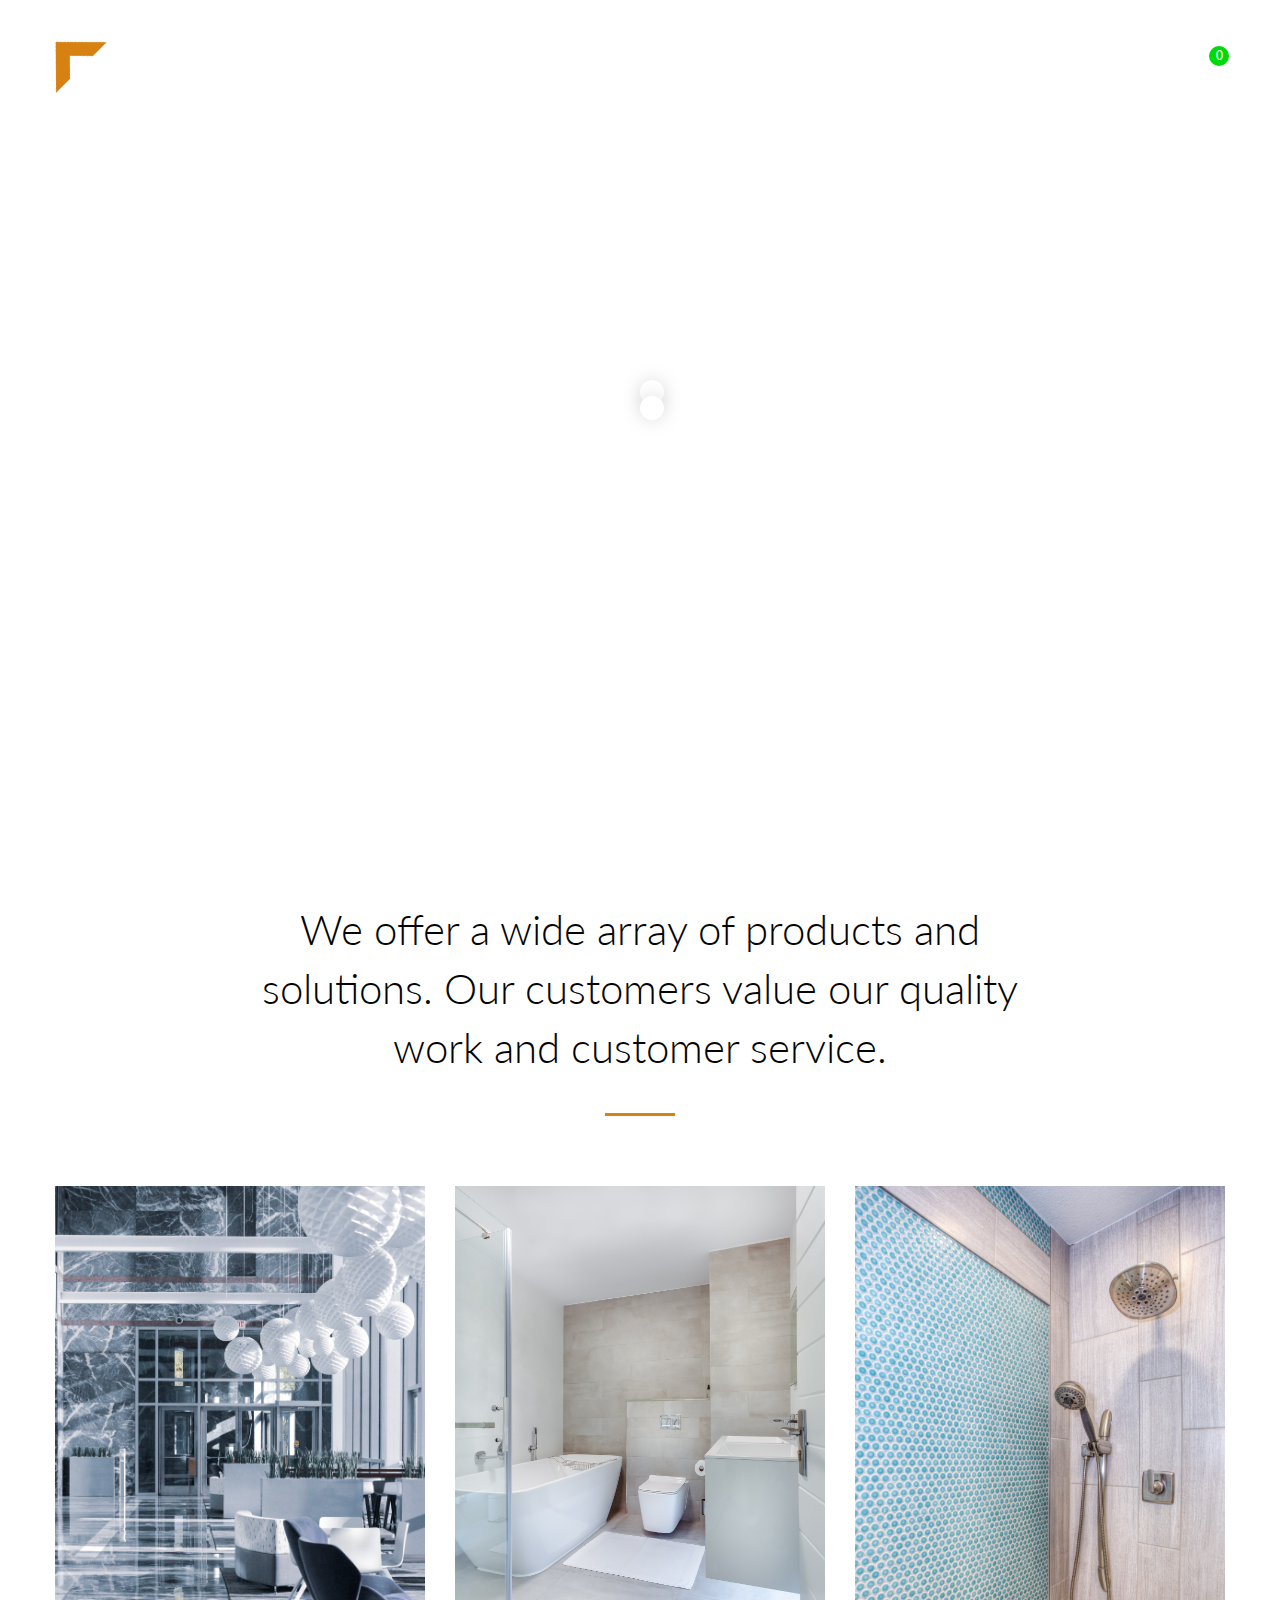
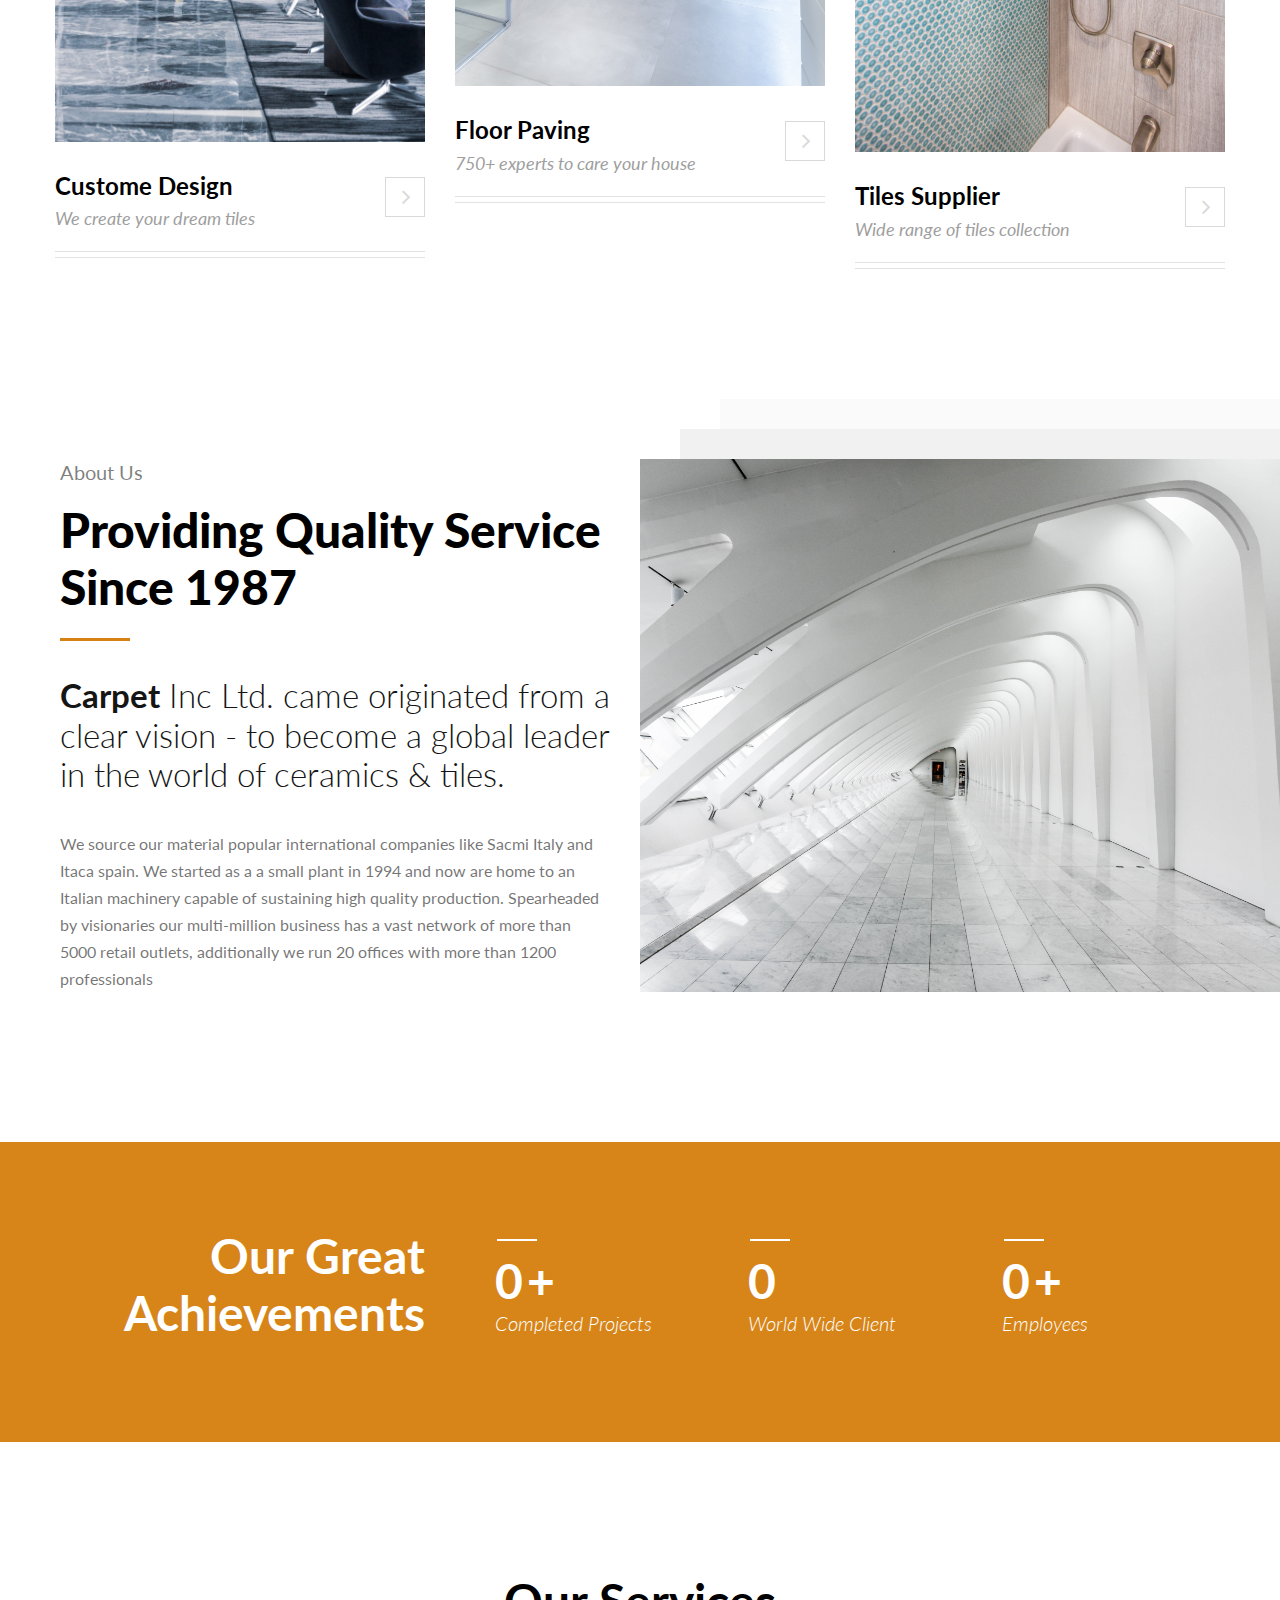
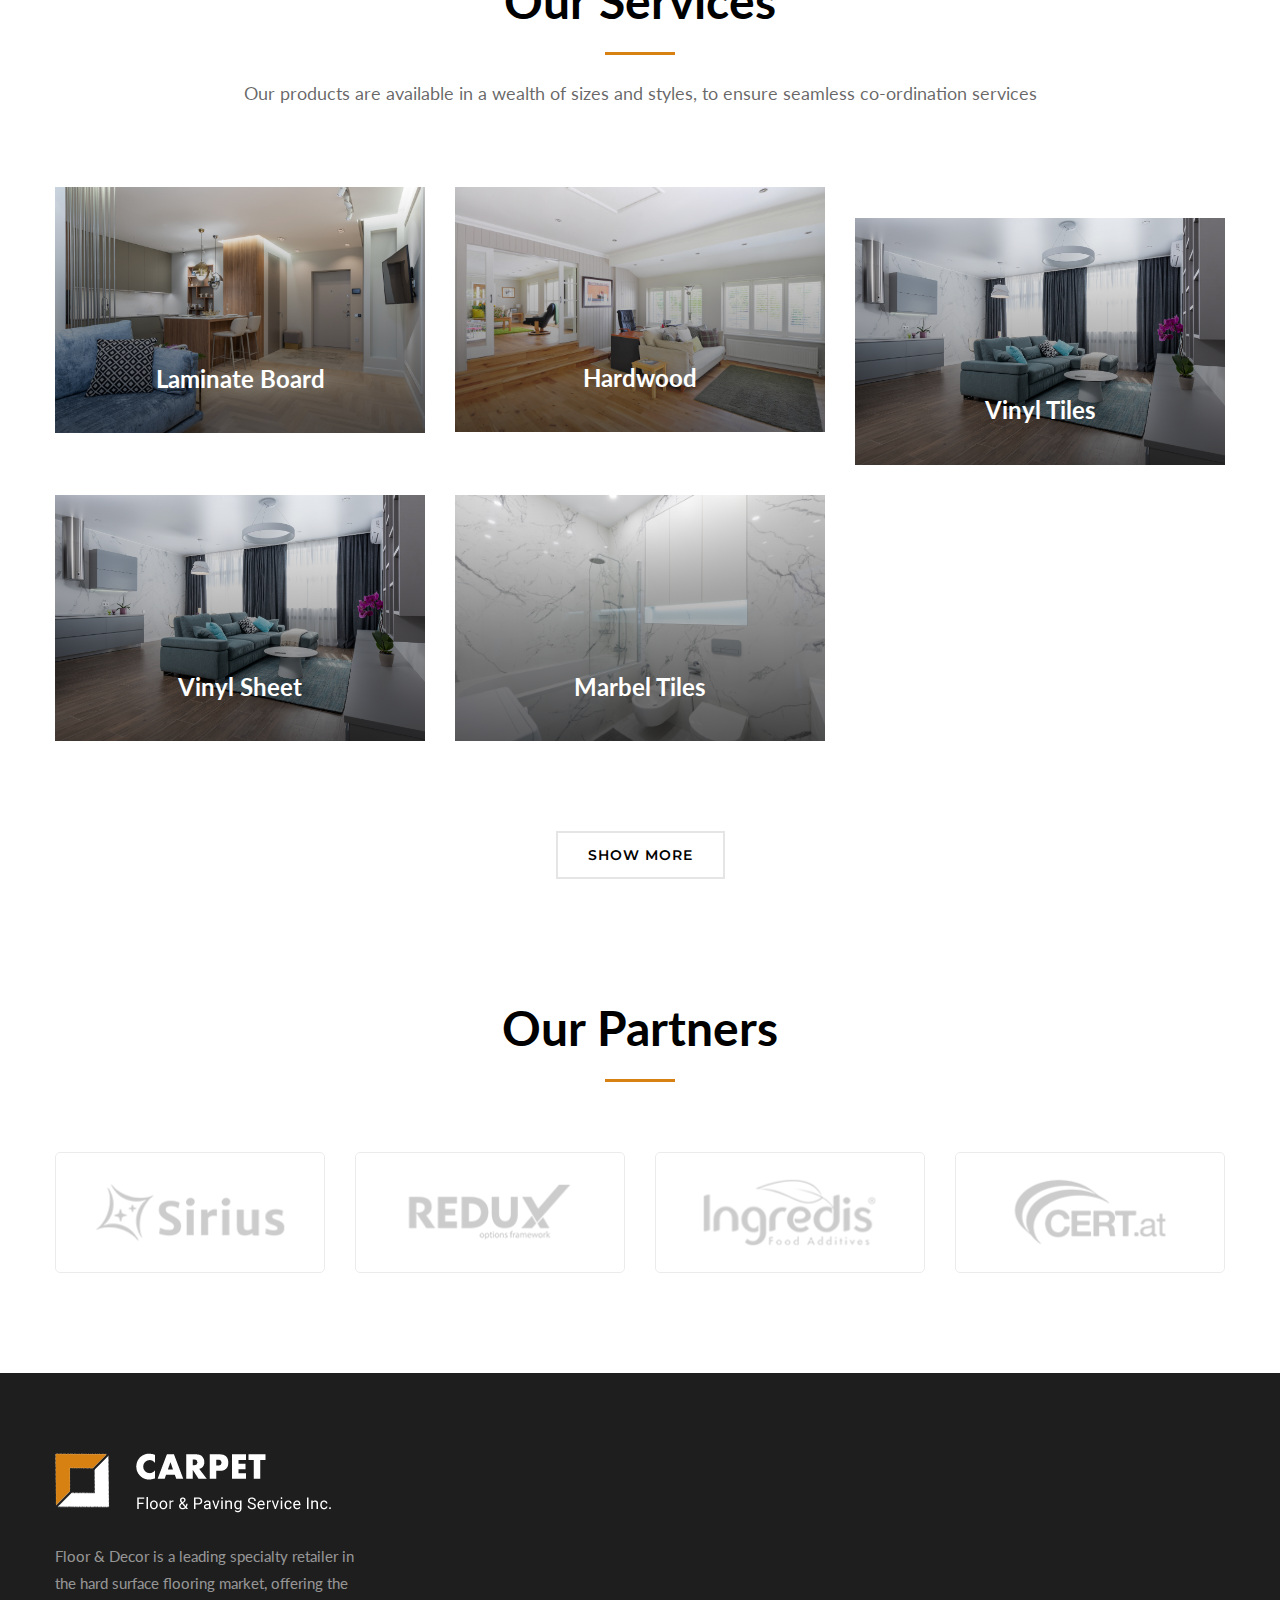
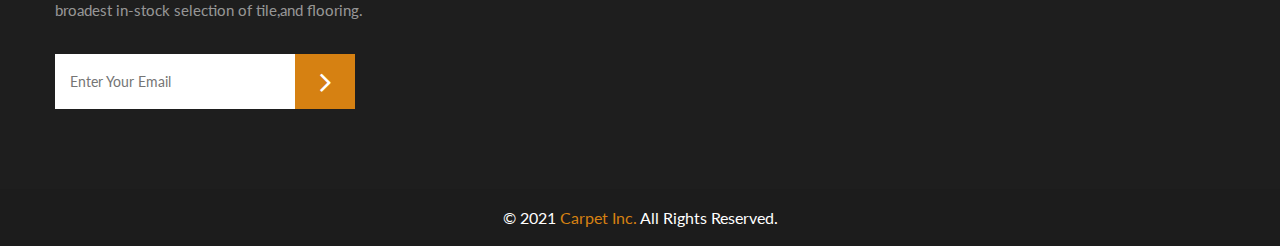
==== commit 0481a28e: "feat: added additional images to website" ====
--- a/index.html
+++ b/index.html
@@ -176,7 +176,7 @@
                                 data-splitin="none" data-splitout="none" data-elementdelay="0.01"
                                 data-endelementdelay="0.3" data-endspeed="1200" data-endeasing="Power4.easeIn"><a
                                     href="contact.html" class="theme-btn btn-style-one">See All Products</a> &ensp;
-                                &ensp; <a href="contact.html" class="theme-btn btn-style-two">Explore More</a></div>
+                                &ensp;</div>
 
                         </li>
 
@@ -192,7 +192,7 @@
             <div class="auto-container">
                 <!--Services Title-->
                 <div class="services-title">
-                    <h2>We offer a wire array of products and solutions. Our customers value our quality work and
+                    <h2>We offer a wide array of products and solutions. Our customers value our quality work and
                         customer service.</h2>
                 </div>
                 <div class="row clearfix">
@@ -324,7 +324,7 @@
                                                 <span class="count-text" data-speed="4000" data-stop="3260">0</span>
                                                 <span class="plus-tag">+</span>
                                             </div>
-                                            <h4 class="counter-title">Architecture & Worker</h4>
+                                            <h4 class="counter-title">Employees</h4>
                                         </div>
                                     </div>
 
@@ -352,7 +352,7 @@
                     <div class="services-style-two col-md-4 col-sm-6 col-xs-12">
                         <div class="inner-box">
                             <div class="image">
-                                <img src="images/resource/service-4.jpg" alt="" />
+                                <img src="images/1laminatedBoard.jpg" alt="" />
                                 <div class="content">
                                     <h3><a href="shop.html">Laminate Board</a></h3>
                                 </div>
@@ -364,7 +364,7 @@
                     <div class="services-style-two col-md-4 col-sm-6 col-xs-12">
                         <div class="inner-box">
                             <div class="image">
-                                <img src="images/resource/service-5.jpg" alt="" />
+                                <img src="images/2hardwood.jpg" alt="" />
                                 <div class="content">
                                     <h3><a href="shop.html">Hardwood</a></h3>
                                 </div>
@@ -376,7 +376,7 @@
                     <div class="services-style-two col-md-4 col-sm-6 col-xs-12">
                         <div class="inner-box">
                             <div class="image">
-                                <img src="images/resource/service-6.jpg" alt="" />
+                                <img src="images/carpetFlooring.jpg" alt="" />
                                 <div class="content">
                                     <h3><a href="shop.html">Carpet Flooring</a></h3>
                                 </div>
@@ -388,9 +388,9 @@
                     <div class="services-style-two col-md-4 col-sm-6 col-xs-12">
                         <div class="inner-box">
                             <div class="image">
-                                <img src="images/resource/service-7.jpg" alt="" />
+                                <img src="images/vinylSheet.jpg" alt="" />
                                 <div class="content">
-                                    <h3><a href="shop.html">Vinley Tiles</a></h3>
+                                    <h3><a href="shop.html">Vinyl Tiles</a></h3>
                                 </div>
                             </div>
                         </div>
@@ -400,9 +400,9 @@
                     <div class="services-style-two col-md-4 col-sm-6 col-xs-12">
                         <div class="inner-box">
                             <div class="image">
-                                <img src="images/resource/service-8.jpg" alt="" />
+                                <img src="images/vinylSheet.jpg" alt="" />
                                 <div class="content">
-                                    <h3><a href="shop.html">Vinley Sheet</a></h3>
+                                    <h3><a href="shop.html">Vinyl Sheet</a></h3>
                                 </div>
                             </div>
                         </div>
@@ -412,7 +412,7 @@
                     <div class="services-style-two col-md-4 col-sm-6 col-xs-12">
                         <div class="inner-box">
                             <div class="image">
-                                <img src="images/resource/service-9.jpg" alt="" />
+                                <img src="images/marbelTiles.jpg" alt="" />
                                 <div class="content">
                                     <h3><a href="shop.html">Marbel Tiles</a></h3>
                                 </div>
@@ -442,28 +442,28 @@
                     <!--Sponsors Carousel-->
                     <ul class="sponsors-carousel owl-carousel owl-theme">
                         <li class="slide-item">
-                            <figure class="image-box"><a href="#"><img src="images/clients/1.png" alt=""></a></figure>
-                        </li>
-                        <li class="slide-item">
-                            <figure class="image-box"><a href="#"><img src="images/clients/2.png" alt=""></a></figure>
-                        </li>
-                        <li class="slide-item">
-                            <figure class="image-box"><a href="#"><img src="images/clients/3.png" alt=""></a></figure>
-                        </li>
-                        <li class="slide-item">
-                            <figure class="image-box"><a href="#"><img src="images/clients/4.png" alt=""></a></figure>
-                        </li>
-                        <li class="slide-item">
-                            <figure class="image-box"><a href="#"><img src="images/clients/1.png" alt=""></a></figure>
-                        </li>
-                        <li class="slide-item">
-                            <figure class="image-box"><a href="#"><img src="images/clients/2.png" alt=""></a></figure>
-                        </li>
-                        <li class="slide-item">
-                            <figure class="image-box"><a href="#"><img src="images/clients/3.png" alt=""></a></figure>
-                        </li>
-                        <li class="slide-item">
-                            <figure class="image-box"><a href="#"><img src="images/clients/4.png" alt=""></a></figure>
+                            <figure class="image-box"><img src="images/clients/1.png" alt=""></figure>
+                        </li>
+                        <li class="slide-item">
+                            <figure class="image-box"><img src="images/clients/2.png" alt=""></figure>
+                        </li>
+                        <li class="slide-item">
+                            <figure class="image-box"><img src="images/clients/3.png" alt=""></figure>
+                        </li>
+                        <li class="slide-item">
+                            <figure class="image-box"><img src="images/clients/4.png" alt=""></figure>
+                        </li>
+                        <li class="slide-item">
+                            <figure class="image-box"><img src="images/clients/1.png" alt=""></figure>
+                        </li>
+                        <li class="slide-item">
+                            <figure class="image-box"><img src="images/clients/2.png" alt=""></figure>
+                        </li>
+                        <li class="slide-item">
+                            <figure class="image-box"><img src="images/clients/3.png" alt=""></figure>
+                        </li>
+                        <li class="slide-item">
+                            <figure class="image-box"><img src="images/clients/4.png" alt=""></figure>
                         </li>
                     </ul>
                 </div>
@@ -494,7 +494,7 @@
                                             surface flooring market, offering the broadest in-stock selection of
                                             tile,and flooring.</div>
                                         <div class="emailed-form">
-                                            <form method="post" action="contact.html">
+                                            <form onsubmit="alert('You have been subscribed')">
                                                 <div class="form-group">
                                                     <input type="email" name="email" value=""
                                                         placeholder="Enter Your Email" required>
@@ -515,7 +515,7 @@
 
             <!--Footer Bottom-->
             <div class="footer-bottom">
-                <div class="copyright">&copy; 2017 <a href="index.html">Carpet Inc.</a> All Rights Reserved. </div>
+                <div class="copyright">&copy; 2021 <a href="index.html">Carpet Inc.</a> All Rights Reserved. </div>
             </div>
 
         </footer>
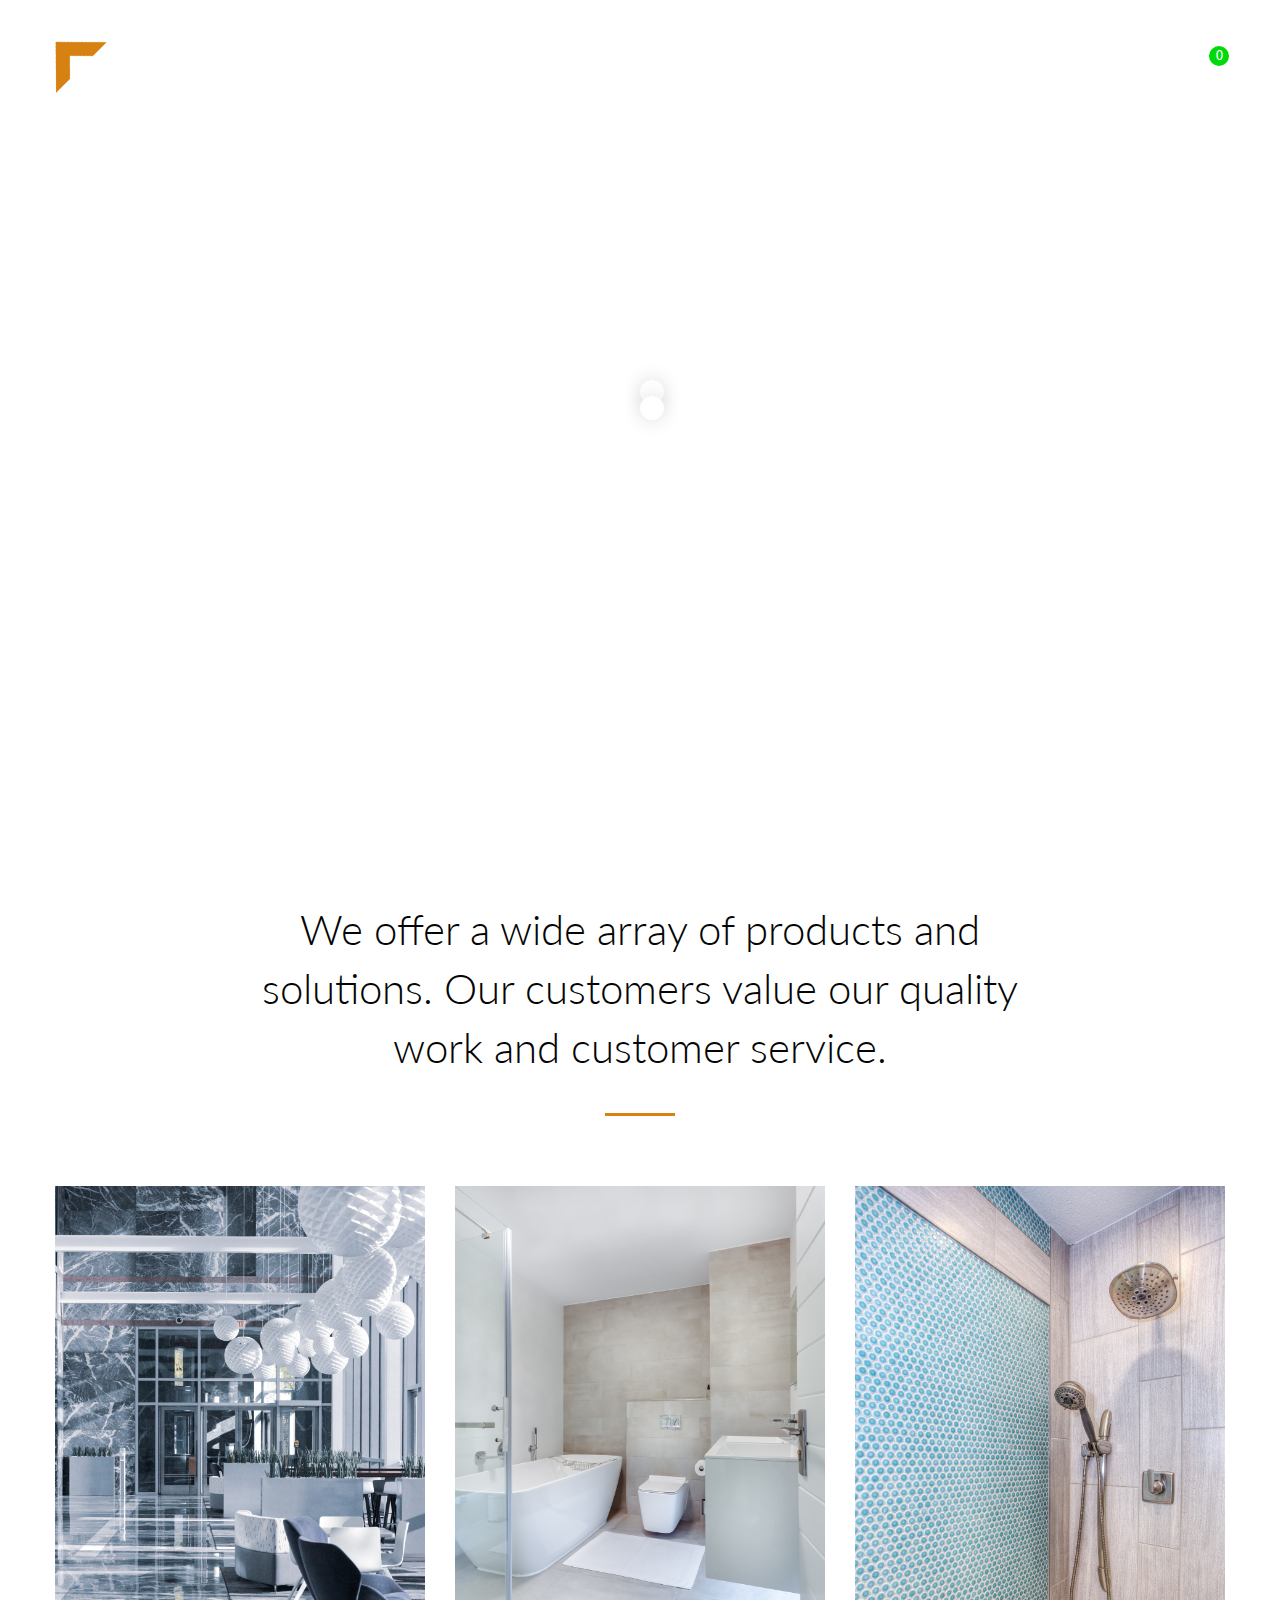
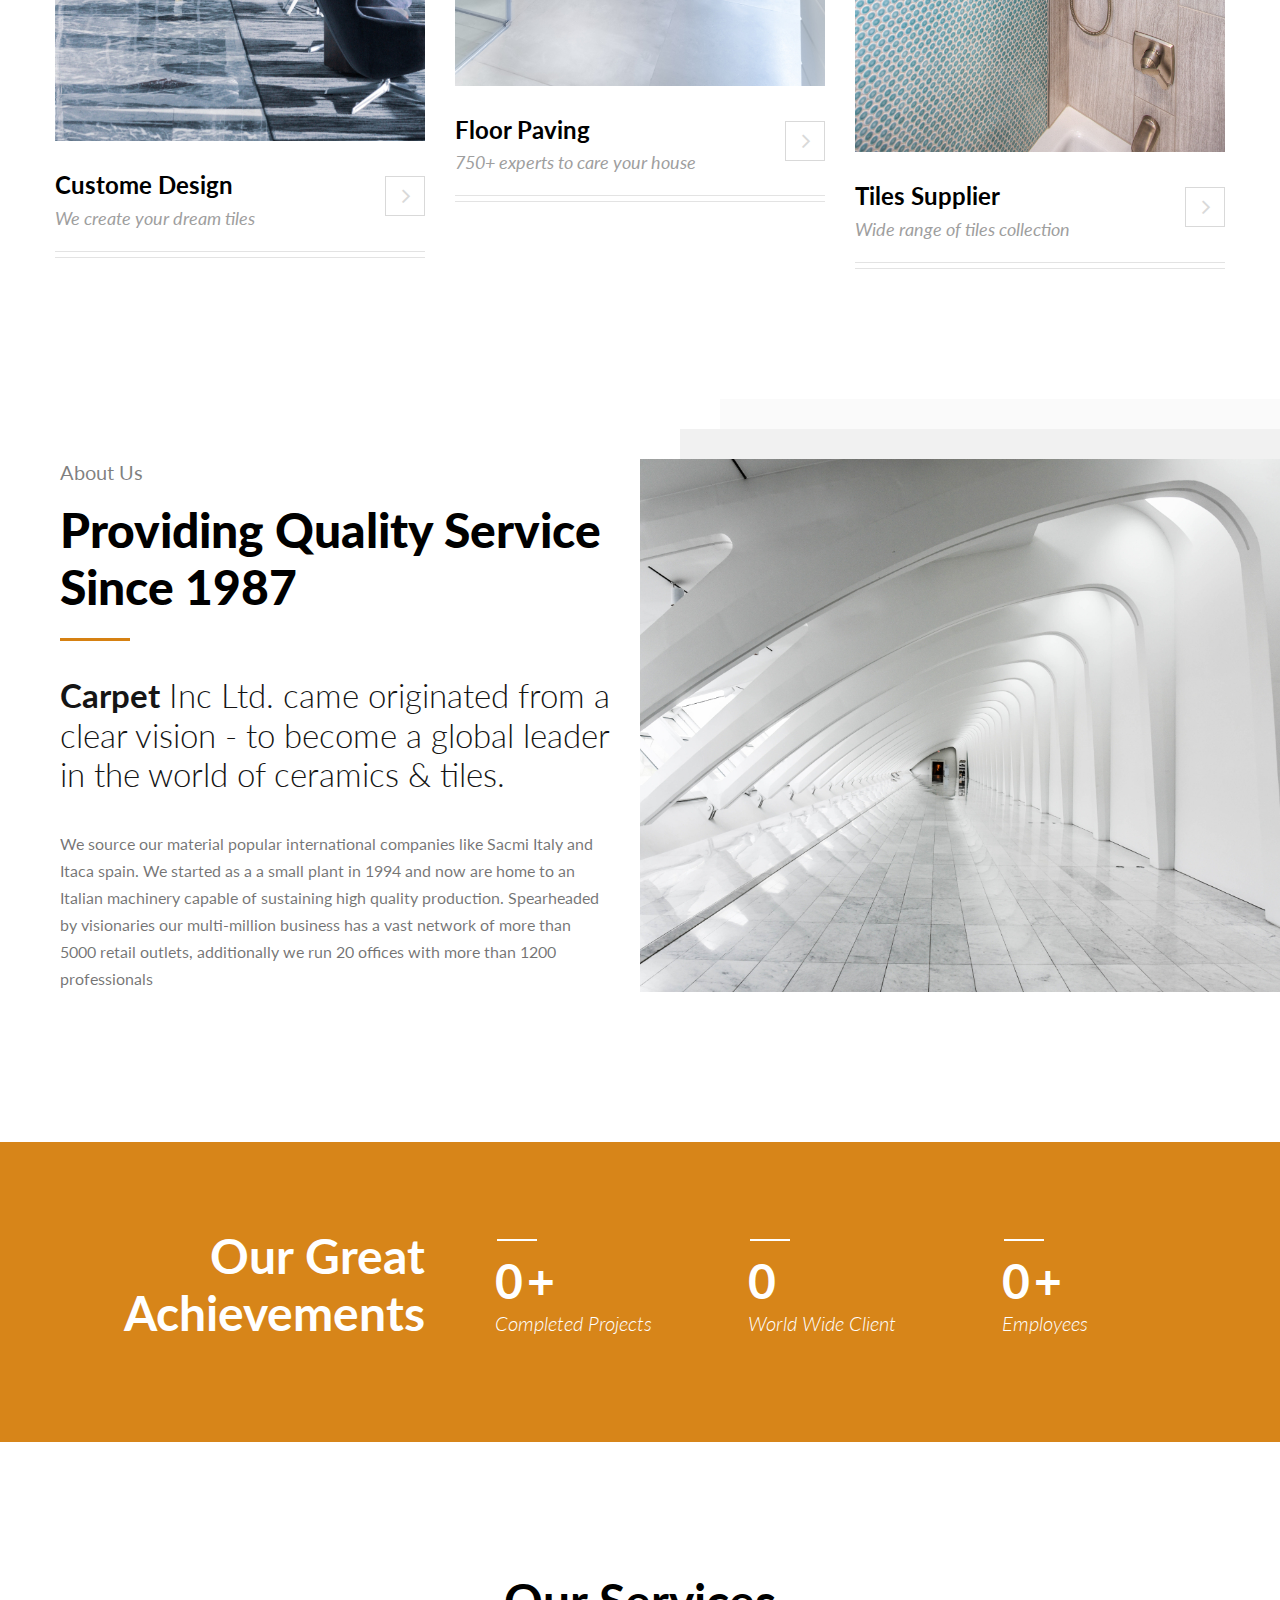
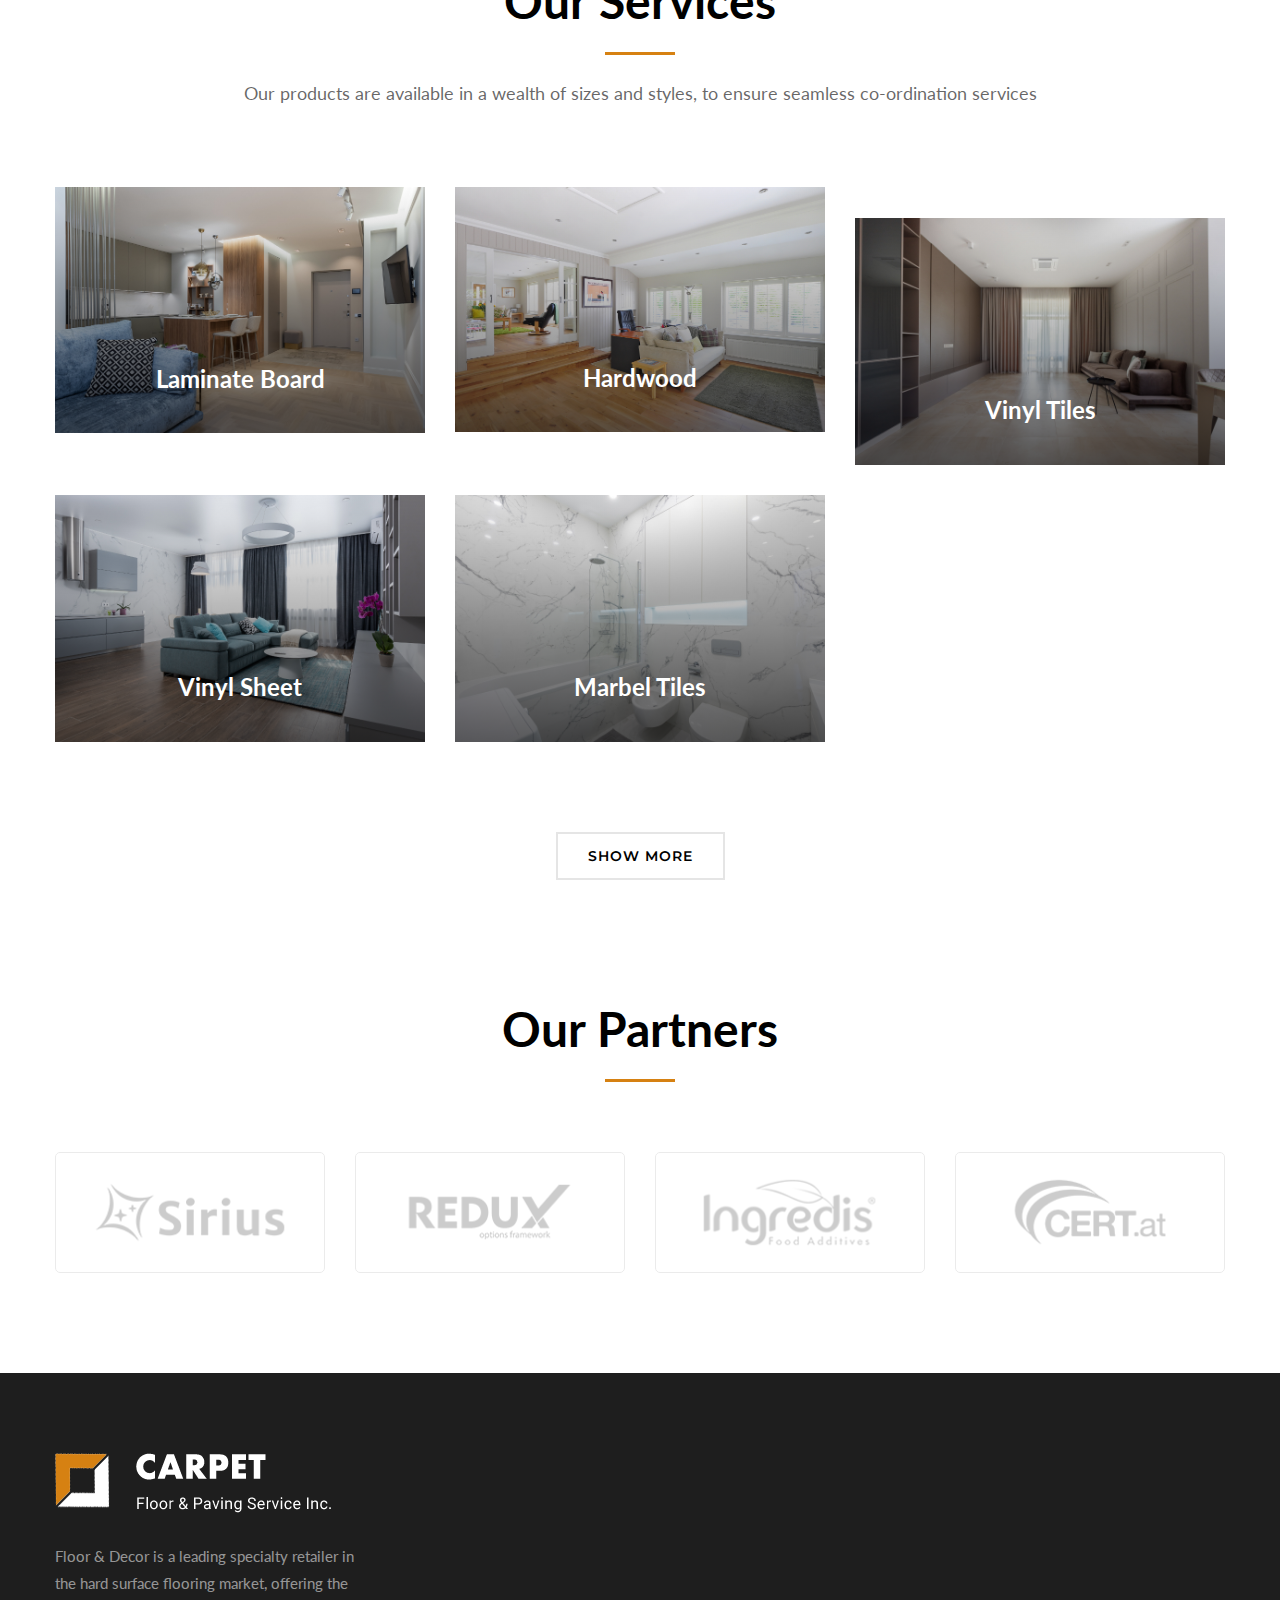
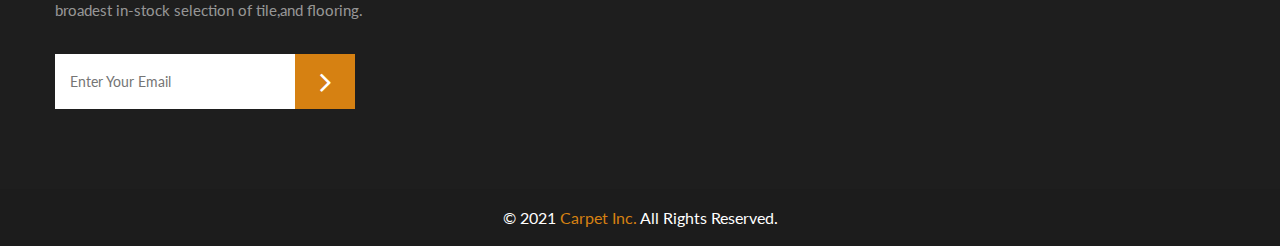
==== commit 684040ea: "perf: made images smaller and added lzay load" ====
--- a/index.html
+++ b/index.html
@@ -33,7 +33,7 @@
                     <div class="clearfix">
 
                         <div class="pull-left logo-outer">
-                            <div class="logo"><a href="index.html"><img src="images/logo.png" alt="" title=""></a></div>
+                            <div class="logo"><a href="index.html"><img loading='lazy' src="images/logo.png" alt="" title=""></a></div>
                         </div>
 
                         <div class="nav-outer clearfix">
@@ -78,7 +78,7 @@
                 <div class="auto-container clearfix">
                     <!--Logo-->
                     <div class="logo pull-left">
-                        <a href="index.html" class="img-responsive"><img src="images/logo-small.png" alt=""
+                        <a href="index.html" class="img-responsive"><img loading='lazy' src="images/logo-small.png" alt=""
                                 title=""></a>
                     </div>
 
@@ -125,7 +125,7 @@
                         <li data-transition="fade" data-slotamount="1" data-masterspeed="1000"
                             data-thumb="images/pexels-max-vakhtbovych-6782340.jpg" data-saveperformance="off"
                             data-title="Awesome Title Here">
-                            <img src="images/pexels-max-vakhtbovych-6782340.jpg" alt="" data-bgposition="center top"
+                            <img loading='lazy' src="images/pexels-max-vakhtbovych-6782340.jpg" alt="" data-bgposition="center top"
                                 data-bgfit="cover" data-bgrepeat="no-repeat">
 
                             <div class="tp-caption sfl sfb tp-resizeme" data-x="left" data-hoffset="15" data-y="center"
@@ -154,7 +154,7 @@
                         <li data-transition="fade" data-slotamount="1" data-masterspeed="1000"
                             data-thumb="images/pexels-max-vakhtbovych-6032425.jpg" data-saveperformance="off"
                             data-title="Awesome Title Here">
-                            <img src="images/pexels-max-vakhtbovych-6032425.jpg" alt="" data-bgposition="center top"
+                            <img loading='lazy' src="images/pexels-max-vakhtbovych-6032425.jpg" alt="" data-bgposition="center top"
                                 data-bgfit="cover" data-bgrepeat="no-repeat">
 
                             <div class="tp-caption sfl sfb tp-resizeme" data-x="left" data-hoffset="15" data-y="center"
@@ -201,7 +201,7 @@
                     <div class="services-style-one col-md-4 col-sm-4 col-xs-12">
                         <div class="inner-box">
                             <div class="image">
-                                <a href="shop.html"><img src="images/pexels-eduardo-romero-3124079.jpg" alt="" /></a>
+                                <a href="shop.html"><img loading='lazy' src="images/pexels-eduardo-romero-3124079.jpg" alt="" /></a>
                             </div>
                             <div class="lower-box">
                                 <h3><a href="shop.html">Custome Design</a></h3>
@@ -215,7 +215,7 @@
                     <div class="services-style-one col-md-4 col-sm-4 col-xs-12">
                         <div class="inner-box">
                             <div class="image">
-                                <a href="shop.html"><img src="images/pexels-jean-van-der-meulen-1457847.jpg"
+                                <a href="shop.html"><img loading='lazy' src="images/pexels-jean-van-der-meulen-1457847.jpg"
                                         alt="" /></a>
                             </div>
                             <div class="lower-box">
@@ -230,7 +230,7 @@
                     <div class="services-style-one col-md-4 col-sm-4 col-xs-12">
                         <div class="inner-box">
                             <div class="image">
-                                <a href="shop.html"><img src="images/pexels-christa-grover-1909656.jpg" alt="" /></a>
+                                <a href="shop.html"><img loading='lazy' src="images/pexels-christa-grover-1909656.jpg" alt="" /></a>
                             </div>
                             <div class="lower-box">
                                 <h3><a href="shop.html">Tiles Supplier</a></h3>
@@ -273,7 +273,7 @@
                 <!--Image Column-->
                 <div class="image-column" style="background-image: url(images/pexels-gdtography-911758.jpg)">
                     <div class="image">
-                        <img src="images/pexels-gdtography-911758.jpg" alt="">
+                        <img loading='lazy' src="images/pexels-gdtography-911758.jpg" alt="">
                     </div>
                 </div>
                 <!--End Image Column-->
@@ -352,7 +352,7 @@
                     <div class="services-style-two col-md-4 col-sm-6 col-xs-12">
                         <div class="inner-box">
                             <div class="image">
-                                <img src="images/1laminatedBoard.jpg" alt="" />
+                                <img loading='lazy' src="images/1laminatedBoard.jpg" alt="" />
                                 <div class="content">
                                     <h3><a href="shop.html">Laminate Board</a></h3>
                                 </div>
@@ -364,7 +364,7 @@
                     <div class="services-style-two col-md-4 col-sm-6 col-xs-12">
                         <div class="inner-box">
                             <div class="image">
-                                <img src="images/2hardwood.jpg" alt="" />
+                                <img loading='lazy' src="images/2hardwood.jpg" alt="" />
                                 <div class="content">
                                     <h3><a href="shop.html">Hardwood</a></h3>
                                 </div>
@@ -376,7 +376,7 @@
                     <div class="services-style-two col-md-4 col-sm-6 col-xs-12">
                         <div class="inner-box">
                             <div class="image">
-                                <img src="images/carpetFlooring.jpg" alt="" />
+                                <img loading='lazy' src="images/carpetFlooring.jpg" alt="" />
                                 <div class="content">
                                     <h3><a href="shop.html">Carpet Flooring</a></h3>
                                 </div>
@@ -388,7 +388,7 @@
                     <div class="services-style-two col-md-4 col-sm-6 col-xs-12">
                         <div class="inner-box">
                             <div class="image">
-                                <img src="images/vinylSheet.jpg" alt="" />
+                                <img loading='lazy' src="images/vinylTiles.jpg" alt="" />
                                 <div class="content">
                                     <h3><a href="shop.html">Vinyl Tiles</a></h3>
                                 </div>
@@ -400,7 +400,7 @@
                     <div class="services-style-two col-md-4 col-sm-6 col-xs-12">
                         <div class="inner-box">
                             <div class="image">
-                                <img src="images/vinylSheet.jpg" alt="" />
+                                <img loading='lazy' src="images/vinylSheet.jpg" alt="" />
                                 <div class="content">
                                     <h3><a href="shop.html">Vinyl Sheet</a></h3>
                                 </div>
@@ -412,7 +412,7 @@
                     <div class="services-style-two col-md-4 col-sm-6 col-xs-12">
                         <div class="inner-box">
                             <div class="image">
-                                <img src="images/marbelTiles.jpg" alt="" />
+                                <img loading='lazy' src="images/marbelTiles.jpg" alt="" />
                                 <div class="content">
                                     <h3><a href="shop.html">Marbel Tiles</a></h3>
                                 </div>
@@ -442,28 +442,28 @@
                     <!--Sponsors Carousel-->
                     <ul class="sponsors-carousel owl-carousel owl-theme">
                         <li class="slide-item">
-                            <figure class="image-box"><img src="images/clients/1.png" alt=""></figure>
-                        </li>
-                        <li class="slide-item">
-                            <figure class="image-box"><img src="images/clients/2.png" alt=""></figure>
-                        </li>
-                        <li class="slide-item">
-                            <figure class="image-box"><img src="images/clients/3.png" alt=""></figure>
-                        </li>
-                        <li class="slide-item">
-                            <figure class="image-box"><img src="images/clients/4.png" alt=""></figure>
-                        </li>
-                        <li class="slide-item">
-                            <figure class="image-box"><img src="images/clients/1.png" alt=""></figure>
-                        </li>
-                        <li class="slide-item">
-                            <figure class="image-box"><img src="images/clients/2.png" alt=""></figure>
-                        </li>
-                        <li class="slide-item">
-                            <figure class="image-box"><img src="images/clients/3.png" alt=""></figure>
-                        </li>
-                        <li class="slide-item">
-                            <figure class="image-box"><img src="images/clients/4.png" alt=""></figure>
+                            <figure class="image-box"><img loading='lazy' src="images/clients/1.png" alt=""></figure>
+                        </li>
+                        <li class="slide-item">
+                            <figure class="image-box"><img loading='lazy' src="images/clients/2.png" alt=""></figure>
+                        </li>
+                        <li class="slide-item">
+                            <figure class="image-box"><img loading='lazy' src="images/clients/3.png" alt=""></figure>
+                        </li>
+                        <li class="slide-item">
+                            <figure class="image-box"><img loading='lazy' src="images/clients/4.png" alt=""></figure>
+                        </li>
+                        <li class="slide-item">
+                            <figure class="image-box"><img loading='lazy' src="images/clients/1.png" alt=""></figure>
+                        </li>
+                        <li class="slide-item">
+                            <figure class="image-box"><img loading='lazy' src="images/clients/2.png" alt=""></figure>
+                        </li>
+                        <li class="slide-item">
+                            <figure class="image-box"><img loading='lazy' src="images/clients/3.png" alt=""></figure>
+                        </li>
+                        <li class="slide-item">
+                            <figure class="image-box"><img loading='lazy' src="images/clients/4.png" alt=""></figure>
                         </li>
                     </ul>
                 </div>
@@ -486,7 +486,7 @@
                             <div class="footer-column col-md-7 col-sm-6 col-xs-12">
                                 <div class="footer-widget logo-widget">
                                     <div class="footer-logo">
-                                        <figure><a href="index.html"><img src="images/footer-logo.png" alt=""></a>
+                                        <figure><a href="index.html"><img loading='lazy' src="images/footer-logo.png" alt=""></a>
                                         </figure>
                                     </div>
                                     <div class="widget-content">
